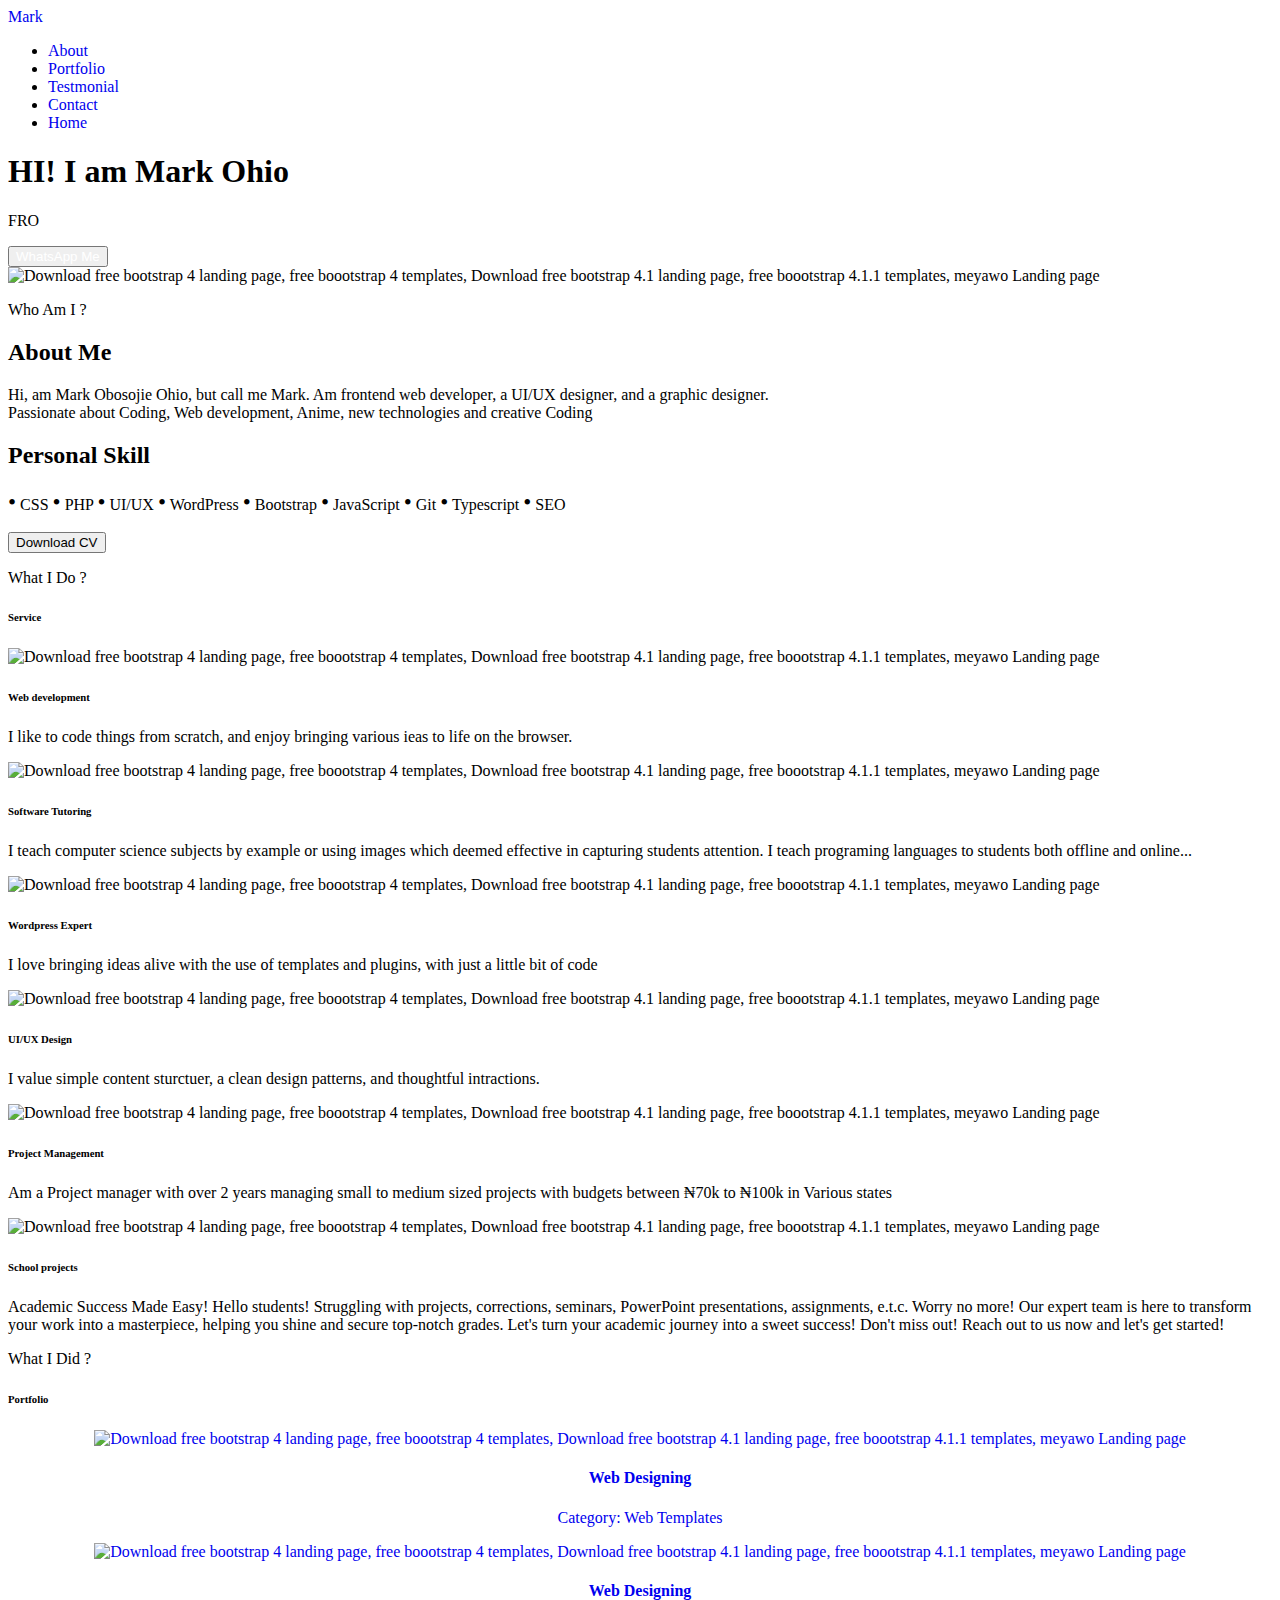
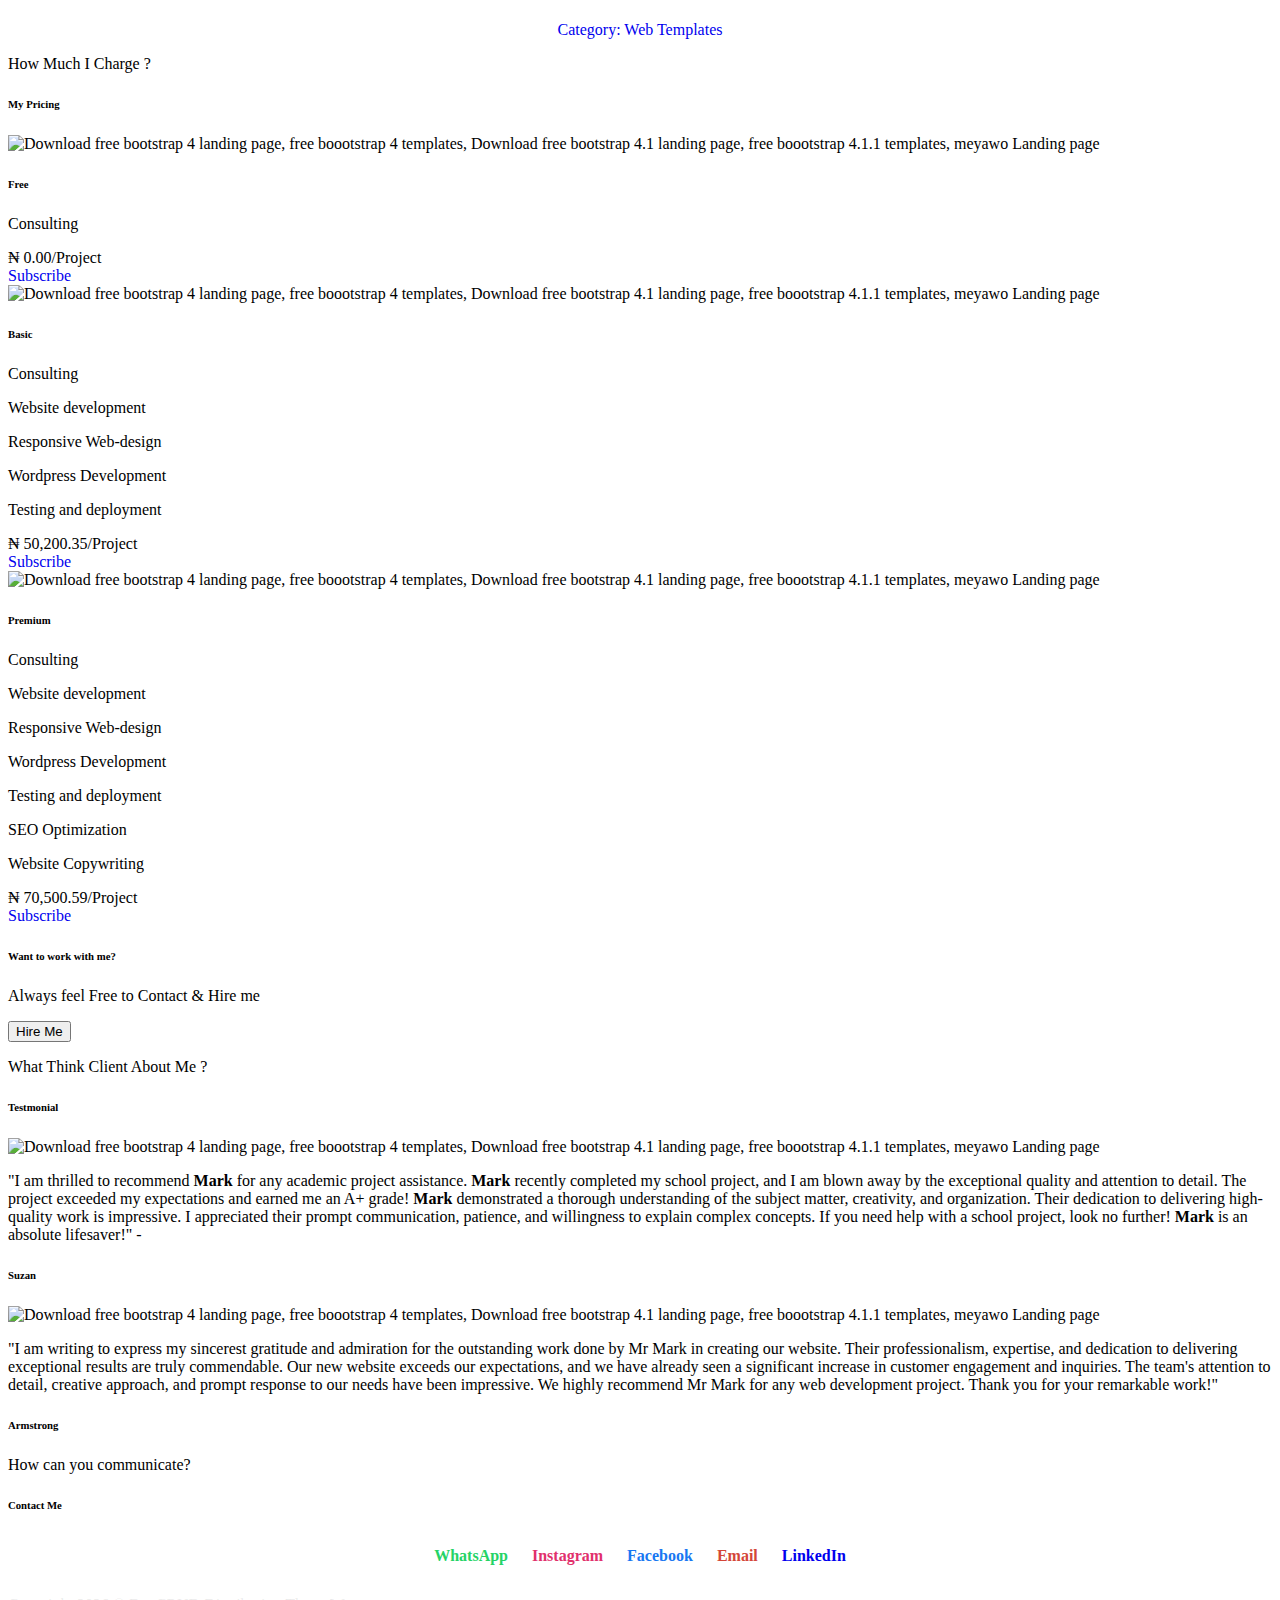
==== index.html @ ea7756fe "Add files via upload" ====
<!DOCTYPE html>
<html lang="en">

<head>
    <meta charset="utf-8">
    <meta name="viewport" content="width=device-width, initial-scale=1, shrink-to-fit=no">
    <meta name="description" content="Start your development with Mark Ohio.">
    <meta name="author" content="Devcrud">
    <title>Meet Mark Ohio</title>
    <!-- font icons -->
    <link rel="stylesheet" href="assets/vendors/themify-icons/css/themify-icons.css">
    <!-- Bootstrap + Meyawo main styles -->
    <link rel="stylesheet" href="assets/css/meyawo.css">
</head>
<style>
    a{
    text-decoration: none;
}
 .buttons {
    display: flex;
    flex-wrap: wrap;
    justify-content: center;
    align-items: center;
    margin: 20px;
    
  }
  
  .button {
    display: inline-block;
    padding: 1px 2px;
    margin: 5px;

    border-radius: 5px;
     
    font-size: 16px;
    text-decoration: none;
  } 
  
 
  .whatsapp {
    color:  #25D366; 
 
  }
  

  .instagram {
   color: #E1306C;
  }
  
  .facebook {
   color: #1877F2;
  }
  
  .email {
    color: #D44638;

  }


  .buttons {
    display: flex;
    flex-wrap: wrap;
    justify-content: center;
    align-items: center;
    margin: 20px;
    text-align: Center ;
  }
  
  .button {
      font-weight: 700;
    display: inline-block;
    padding: 1px 2px;
    margin: 10px;
    font-size: 30px;
  
    font-size: 16px;
    text-decoration: none;
 
  }
 
   
</style>

<body data-spy="scroll" data-target=".navbar" data-offset="40" id="home">

    <!-- Page Navbar -->
    <nav class="custom-navbar" data-spy="affix" data-offset-top="20">
        <div class="container">
            <a class="logo" href="#">Mark</a>
            <ul class="nav">
                
                <li class="item">
                    <a class="link" href="#about">About</a>
                </li>
                <li class="item">
                    <a class="link" href="#portfolio">Portfolio</a>
                </li>
                <li class="item">
                    <a class="link" href="#testmonial">Testmonial</a>
                </li>
                
                <li class="item">
                    <a class="link" href="#contact">Contact</a>
                </li>
                <li class="item ml-md-3">
                    <a href="#home" class="btn btn-primary">Home</a>
                </li>
            </ul>
            <a href="javascript:void(0)" id="nav-toggle" class="hamburger hamburger--elastic">
                <div class="hamburger-box">
                    <div class="hamburger-inner"></div>
                </div>
            </a>
        </div>
    </nav><!-- End of Page Navbar -->

    <!-- page header -->
    <header id="home" class="header">
        <div class="overlay"></div>
        <div class="header-content container">
            <h1 class="header-title">
                <span class="up">HI!</span>
                <span class="down">I am Mark Ohio</span>
            </h1>
            <p class="header-subtitle" id="typewriter" ></p>

            <button class="btn btn-primary"><a style="color: white;" href="https://wa.me/+2348087517272?text=Hi%20Mark"> WhatsApp Me</a></button>
        </div>
    </header><!-- end of page header -->

    <!-- about section -->
    <section class="section pt-0" id="about">
        <!-- container -->
        <div class="container text-center">
            <!-- about wrapper -->
            <div class="about">
                <div class="about-img-holder">
                    <img src="assets/imgs/man.png" class="about-img"
                        alt="Download free bootstrap 4 landing page, free boootstrap 4 templates, Download free bootstrap 4.1 landing page, free boootstrap 4.1.1 templates, meyawo Landing page">
                </div>
                <div class="about-caption">
                    <p class="section-subtitle">Who Am I ?</p>
                    <h2 class="section-title mb-3">About Me</h2>
                    <p>
                        Hi, am Mark Obosojie Ohio, but call me Mark. Am frontend web developer, a UI/UX designer, and a graphic designer. 
                        <br>Passionate about Coding, Web development, Anime, new technologies and creative Coding
                    </p>
                    <h2 class="section-title mb-3">Personal Skill</h2>
                    <p class="skill123">
                        
                        <big><big>•</big></big> CSS
                        <big><big>•</big></big> PHP
                        <big><big>•</big></big> UI/UX
                        <big><big>•</big></big> WordPress
                        <big><big>•</big></big> Bootstrap
                        <big><big>•</big></big> JavaScript
                        <big><big>•</big></big> Git
                        <big><big>•</big></big> Typescript
                        <big><big>•</big></big> SEO
                    </p>
                    <a href="cv.pdf" download><button class="btn-rounded btn btn-outline-primary mt-4" >Download CV </button></a> 
                </div>
            </div><!-- end of about wrapper -->
        </div><!-- end of container -->
    </section> <!-- end of about section -->

    <!-- service section -->
    <section class="section" id="service">
        <div class="container text-center">
            <p class="section-subtitle">What I Do ?</p>
            <h6 class="section-title mb-6">Service</h6>
            <!-- row -->
            <div class="row">
                <div class="col-md-6 col-lg-3">
                    <div class="service-card">
                        <div class="body">
                            <img src="assets/imgs/responsive.svg"
                                alt="Download free bootstrap 4 landing page, free boootstrap 4 templates, Download free bootstrap 4.1 landing page, free boootstrap 4.1.1 templates, meyawo Landing page"
                                class="icon">
                            <h6 class="title">Web development</h6>
                            <p class="subtitle">I like to code things from scratch, and enjoy bringing various ieas to life on the browser.</p>
                        </div>
                    </div>
                </div>
                <div class="col-md-6 col-lg-3">
                    <div class="service-card">
                        <div class="body">
                            <img src="assets/imgs/analytics.svg"
                                alt="Download free bootstrap 4 landing page, free boootstrap 4 templates, Download free bootstrap 4.1 landing page, free boootstrap 4.1.1 templates, meyawo Landing page"
                                class="icon">
                            <h6 class="title">Software Tutoring</h6>
                            <p class="subtitle">I teach computer science subjects by example or using images which deemed effective in capturing students attention. I teach programing languages to students both offline and online...</p>
                        </div>
                    </div>
                </div>
                <div class="col-md-6 col-lg-3">
                    <div class="service-card">
                        <div class="body">
                            <img src="assets/imgs/responsive.svg"
                                alt="Download free bootstrap 4 landing page, free boootstrap 4 templates, Download free bootstrap 4.1 landing page, free boootstrap 4.1.1 templates, meyawo Landing page"
                                class="icon">
                            <h6 class="title">Wordpress Expert</h6>
                            <p class="subtitle">I love bringing ideas alive with the use of templates and plugins, with just a little bit of code</p>
                        </div>
                    </div>
                </div>
                <div class="col-md-6 col-lg-3">
                    <div class="service-card">
                        <div class="body">
                            <img src="assets/imgs/pencil-case.svg"
                                alt="Download free bootstrap 4 landing page, free boootstrap 4 templates, Download free bootstrap 4.1 landing page, free boootstrap 4.1.1 templates, meyawo Landing page"
                                class="icon">
                            <h6 class="title">UI/UX Design</h6>
                            <p class="subtitle">I value simple content sturctuer, a clean design patterns, and thoughtful intractions. </p>
                        </div>
                    </div>
                </div>
                <div class="col-md-6 col-lg-3">
                    <div class="service-card">
                        <div class="body">
                            <img src="assets/imgs/toolbox.svg"
                                alt="Download free bootstrap 4 landing page, free boootstrap 4 templates, Download free bootstrap 4.1 landing page, free boootstrap 4.1.1 templates, meyawo Landing page"
                                class="icon">
                            <h6 class="title">Project Management</h6>
                            <p class="subtitle">Am a Project manager with over 2 years managing small to medium sized projects with budgets between ₦70k to ₦100k in Various states</p>
                        </div>
                    </div>
                </div>
                <div class="col-md-6 col-lg-3">
                    <div class="service-card">
                        <div class="body">
                            <img src="assets/imgs/analytics.svg"
                                alt="Download free bootstrap 4 landing page, free boootstrap 4 templates, Download free bootstrap 4.1 landing page, free boootstrap 4.1.1 templates, meyawo Landing page"
                                class="icon">
                            <h6 class="title">School projects</h6>
                            <p class="subtitle">Academic Success Made Easy!

                                Hello students! Struggling with projects, corrections, seminars, PowerPoint presentations, assignments, e.t.c. Worry no more! Our expert team is here to transform your work into a masterpiece, helping you shine and secure top-notch grades. Let's turn your academic journey into a sweet success!
                                
                                Don't miss out! Reach out to us now and let's get started! </p>
                        </div>
                    </div>
                </div>
                
            </div><!-- end of row -->
        </div>
    </section><!-- end of service section -->

    <!-- portfolio section -->
    <section class="section" id="portfolio">
        <div class="container text-center">
            <p class="section-subtitle">What I Did ?</p>
            <h6 class="section-title mb-6">Portfolio</h6>
            <!-- row -->
            <center>
            <div class="row">
                <div class="col-md-4">
                    <a href="#" class="portfolio-card">
                        <img src="assets/imgs/SUMAK.png" class="portfolio-card-img"
                            alt="Download free bootstrap 4 landing page, free boootstrap 4 templates, Download free bootstrap 4.1 landing page, free boootstrap 4.1.1 templates, meyawo Landing page">
                        <span class="portfolio-card-overlay">
                            <a href="#"><span class="portfolio-card-caption">
                                <h4>Web Designing</h5>
                                    <p class="font-weight-normal">Category: Web Templates</p>
                            </span></a>
                        </span>
                    </a>
                </div>
                <div class="col-md-4">
                    <a href="#" class="portfolio-card">
                        <img class="portfolio-card-img" src="assets/imgs/DEMARK.png" class="img-responsive rounded"
                            alt="Download free bootstrap 4 landing page, free boootstrap 4 templates, Download free bootstrap 4.1 landing page, free boootstrap 4.1.1 templates, meyawo Landing page">
                        <span class="portfolio-card-overlay">
                            <a href="#"><span class="portfolio-card-caption">
                                <h4>Web Designing</h5>
                                    <p class="font-weight-normal">Category: Web Templates</p>
                            </span></a>
                        </span>
                    </a>
                </div>
                
            </div><!-- end of row -->
        </center>
        </div><!-- end of container -->
    </section> <!-- end of portfolio section -->

    <!-- pricing section -->
    <section class="section" id="pricing">
        <div class="container text-center">
            <p class="section-subtitle">How Much I Charge ?</p>
            <h6 class="section-title mb-6">My Pricing</h6>
            <!-- row -->
            <div class="pricing-wrapper">
                <div class="pricing-card">
                    <div class="pricing-card-header">
                        <img class="pricing-card-icon" src="assets/imgs/scooter.svg"
                            alt="Download free bootstrap 4 landing page, free boootstrap 4 templates, Download free bootstrap 4.1 landing page, free boootstrap 4.1.1 templates, meyawo Landing page">
                    </div>
                    <div class="pricing-card-body">
                        <h6 class="pricing-card-title">Free</h6>
                        <div class="pricing-card-list">
                            <p>Consulting</p>
                            <p><i class="ti-close"></i></p>
                            <p><i class="ti-close"></i></p>
                            <p><i class="ti-close"></i></p>
                            <p><i class="ti-close"></i></p>
                            <p><i class="ti-close"></i></p>
                            <p><i class="ti-close"></i></p>
                        </div>
                    </div>
                    <div class="pricing-card-footer">
                        <span>₦</span>
                        <span>0.00/Project</span>
                    </div>
                    <a href="#" class="btn btn-primary mt-3 pricing-card-btn">Subscribe</a>
                </div>
                <div class="pricing-card">
                    <div class="pricing-card-header">
                        <img class="pricing-card-icon" src="assets/imgs/shipped.svg"
                            alt="Download free bootstrap 4 landing page, free boootstrap 4 templates, Download free bootstrap 4.1 landing page, free boootstrap 4.1.1 templates, meyawo Landing page">
                    </div>
                    <div class="pricing-card-body">
                        <h6 class="pricing-card-title">Basic</h6>
                        <div class="pricing-card-list">
                            <p>Consulting</p>
                            <p>Website development</p>
                            <p>Responsive Web-design</p>
                            <p>Wordpress Development</p>
                            <p>Testing and deployment </p>
                            <p><i class="ti-close"></i></p>
                            <p><i class="ti-close"></i></p>
                        </div>
                    </div>
                    <div class="pricing-card-footer">
                        <span>₦</span>
                        <span>50,200.35/Project</span>
                    </div>
                    <a href="#" class="btn btn-primary mt-3 pricing-card-btn">Subscribe</a>
                </div>
                <div class="pricing-card">
                    <div class="pricing-card-header">
                        <img class="pricing-card-icon" src="assets/imgs/startup.svg"
                            alt="Download free bootstrap 4 landing page, free boootstrap 4 templates, Download free bootstrap 4.1 landing page, free boootstrap 4.1.1 templates, meyawo Landing page">
                    </div>
                    <div class="pricing-card-body">
                        <h6 class="pricing-card-title">Premium</h6>
                        <div class="pricing-card-list">
                            <p>Consulting</p>
                            <p>Website development</p>
                            <p>Responsive Web-design</p>
                            <p>Wordpress Development</p>
                            <p>Testing and deployment </p>
                            <p>SEO Optimization</p>
                            <p>Website Copywriting</p>
                        </div>
                    </div>
                    <div class="pricing-card-footer">
                        <span>₦</span>
                        <span>70,500.59/Project</span>
                    </div>
                    <a href="#" class="btn btn-primary mt-3 pricing-card-btn">Subscribe</a>
                </div>

            </div><!-- end of pricing wrapper -->
        </div> <!-- end of container -->
    </section><!-- end of pricing section -->

    <!-- section -->
    <section class="section-sm bg-primary">
        <!-- container -->
        <div class="container text-center text-sm-left">
            <!-- row -->
            <div class="row align-items-center">
                <div class="col-sm offset-md-1 mb-4 mb-md-0">
                    <h6 class="title text-light">Want to work with me?</h6>
                    <p class="m-0 text-light">Always feel Free to Contact & Hire me</p>
                </div>
                <div class="col-sm offset-sm-2 offset-md-3">
                    <button class="btn btn-lg my-font btn-light rounded">Hire Me</button>
                </div>
            </div> <!-- end of row -->
        </div> <!-- end of container -->
    </section> <!-- end of section -->

    <!-- testimonial section -->
    <section class="section" id="testmonial">
        <div class="container text-center">
            <p class="section-subtitle">What Think Client About Me ?</p>
            <h6 class="section-title mb-6">Testmonial</h6>

            <!-- row -->
            <div class="row">
                <div class="col-md-6">
                    <div class="testimonial-card">
                        <div class="testimonial-card-img-holder">
                            <img src="assets/imgs/avatar2.jpg" class="testimonial-card-img"
                                alt="Download free bootstrap 4 landing page, free boootstrap 4 templates, Download free bootstrap 4.1 landing page, free boootstrap 4.1.1 templates, meyawo Landing page">
                        </div>
                        <div class="testimonial-card-body">
                            <p class="testimonial-card-subtitle">"I am thrilled to recommend <b>Mark</b>  for any academic project assistance. <b>Mark</b> recently completed my school project, and I am blown away by the exceptional quality and attention to detail. The project exceeded my expectations and earned me an A+ grade! <b>Mark</b> demonstrated a thorough understanding of the subject matter, creativity, and organization. Their dedication to delivering high-quality work is impressive. I appreciated their prompt communication, patience, and willingness to explain complex concepts. If you need help with a school project, look no further! <b>Mark</b> is an absolute lifesaver!" -</p>
                            <h6 class="testimonial-card-title">Suzan</h6>
                        </div>
                    </div>
                </div>
                <div class="col-md-6">
                    <div class="testimonial-card">
                        <div class="testimonial-card-img-holder">
                            <img src="assets/imgs/avatar3.jpg" class="testimonial-card-img"
                                alt="Download free bootstrap 4 landing page, free boootstrap 4 templates, Download free bootstrap 4.1 landing page, free boootstrap 4.1.1 templates, meyawo Landing page">
                        </div>
                        <div class="testimonial-card-body">
                            <p class="testimonial-card-subtitle">
                                "I am writing to express my sincerest gratitude and admiration for the outstanding work done by Mr Mark in creating our website. Their professionalism, expertise, and dedication to delivering exceptional results are truly commendable. Our new website exceeds our expectations, and we have already seen a significant increase in customer engagement and inquiries. The team's attention to detail, creative approach, and prompt response to our needs have been impressive. We highly recommend Mr Mark for any web development project. Thank you for your remarkable work!"</p>
                            <h6 class="testimonial-card-title">Armstrong</h6>
                        </div>
                    </div>
                </div>
            </div>
        </div> <!-- end of container -->
    </section> <!-- end of testimonial section -->





   <!-- blog section -->




    <!-- contact section -->
    <section class="section" id="contact">
        <div class="container text-center">
            <p class="section-subtitle">How can you communicate?</p>
            <h6 class="section-title mb-5">Contact Me</h6>
            <!-- contact form -->
            <form action="" class="contact-form col-md-10 col-lg-8 m-auto">
              
                <div class="contact">
                  <div class="buttons">
                    <a href="https://wa.me/+2348087517272?text=Hi+Mark,+am+intrested+in+your+services" class="button whatsapp">WhatsApp</a>
                  
                    <a href="https://www.instagram.com/invites/contact/?i=o8w59pgo2620&utm_content=u0dxshs
                    " class="button instagram">Instagram</a>
                  
                    <a href="https://www.facebook.com/profile.php?id=100094698744894" class="button facebook">Facebook</a>
            
                    <a href="mailto:obosohio@gmail.com" class="button email">Email</a>

                    <a href="#" class="button LinkedIn">LinkedIn</a>
                  </div>
                </div>
        
            </form><!-- end of contact form -->
        </div><!-- end of container -->
    </section><!-- end of contact section -->

    <!-- footer -->
    <div class="container">
        <footer class="footer">
            <p class="mb-0" style="color: #7e7b7c27;">Copyright
                <script>document.write(new Date().getFullYear())</script> &copy; 
                <a  style="color: #7e7b7c27;" href="http://www.devcrud.com">DevCRUD</a> Distribution 
                <a style="color: #7e7b7c27;" href="https://themewagon.com">ThemeWagon</a>
            </p>
            <div class="social-links text-right m-auto ml-sm-auto">
                <a href="javascript:void(0)" class="link"><i class="ti-facebook"></i></a>
                <a href="javascript:void(0)" class="link"><i class="ti-google"></i></a>
                <a href="javascript:void(0)" class="link"><i class="ti-instagram"></i></a>
                
            </div>
        </footer>
    </div> <!-- end of page footer -->

    <!-- core  -->
    <script src="assets/vendors/jquery/jquery-3.4.1.js"></script>
    <script src="assets/vendors/bootstrap/bootstrap.bundle.js"></script>

    <!-- bootstrap 3 affix -->
    <script src="assets/vendors/bootstrap/bootstrap.affix.js"></script>

    <!-- Meyawo js -->
    <script src="assets/js/meyawo.js"></script>

</body>
<script>
    // Array of texts to type
const texts = ["FRONTEND WEB DESIGNER", "JAVASCRIPT MASTER", "WORDPRESS EXPERT","SOFTWARE TUTOR", "UI/UX DESIGNER" , "Nice To Meet You"];
let currentText = 0;
let index = 0;
let currentChar = '';
let isDeleting = false;

// Target the element where the text will be typed
const element = document.querySelector("#typewriter");

// Typing effect function
function type() {
  // Get the current text to type
  currentChar = texts[currentText].substring(0, index);

  // Update the content of the element
  element.textContent = currentChar;

  // Check if we're deleting or typing
  if (isDeleting) {
    // Reduce the index if deleting
    index--;
  } else {
    // Increase the index if typing
    index++;
  }

  // Check if the word is complete
  if (!isDeleting && currentChar === texts[currentText]) {
    // Start deleting after a pause
    setTimeout(() => isDeleting = true, 2000);
  } else if (isDeleting && currentChar === '') {
    // Move to the next word and start typing
    isDeleting = false;
    currentText++;
    // Loop to the start if we've reached the end of the texts array
    if (currentText === texts.length) currentText = 0;
  }

  // Set the typing speed
  const typingSpeed = isDeleting ? 100 : 200;

  // Call the type function every few milliseconds
  setTimeout(type, typingSpeed);
}

// Start the typing effect
type();
</script>

</html>
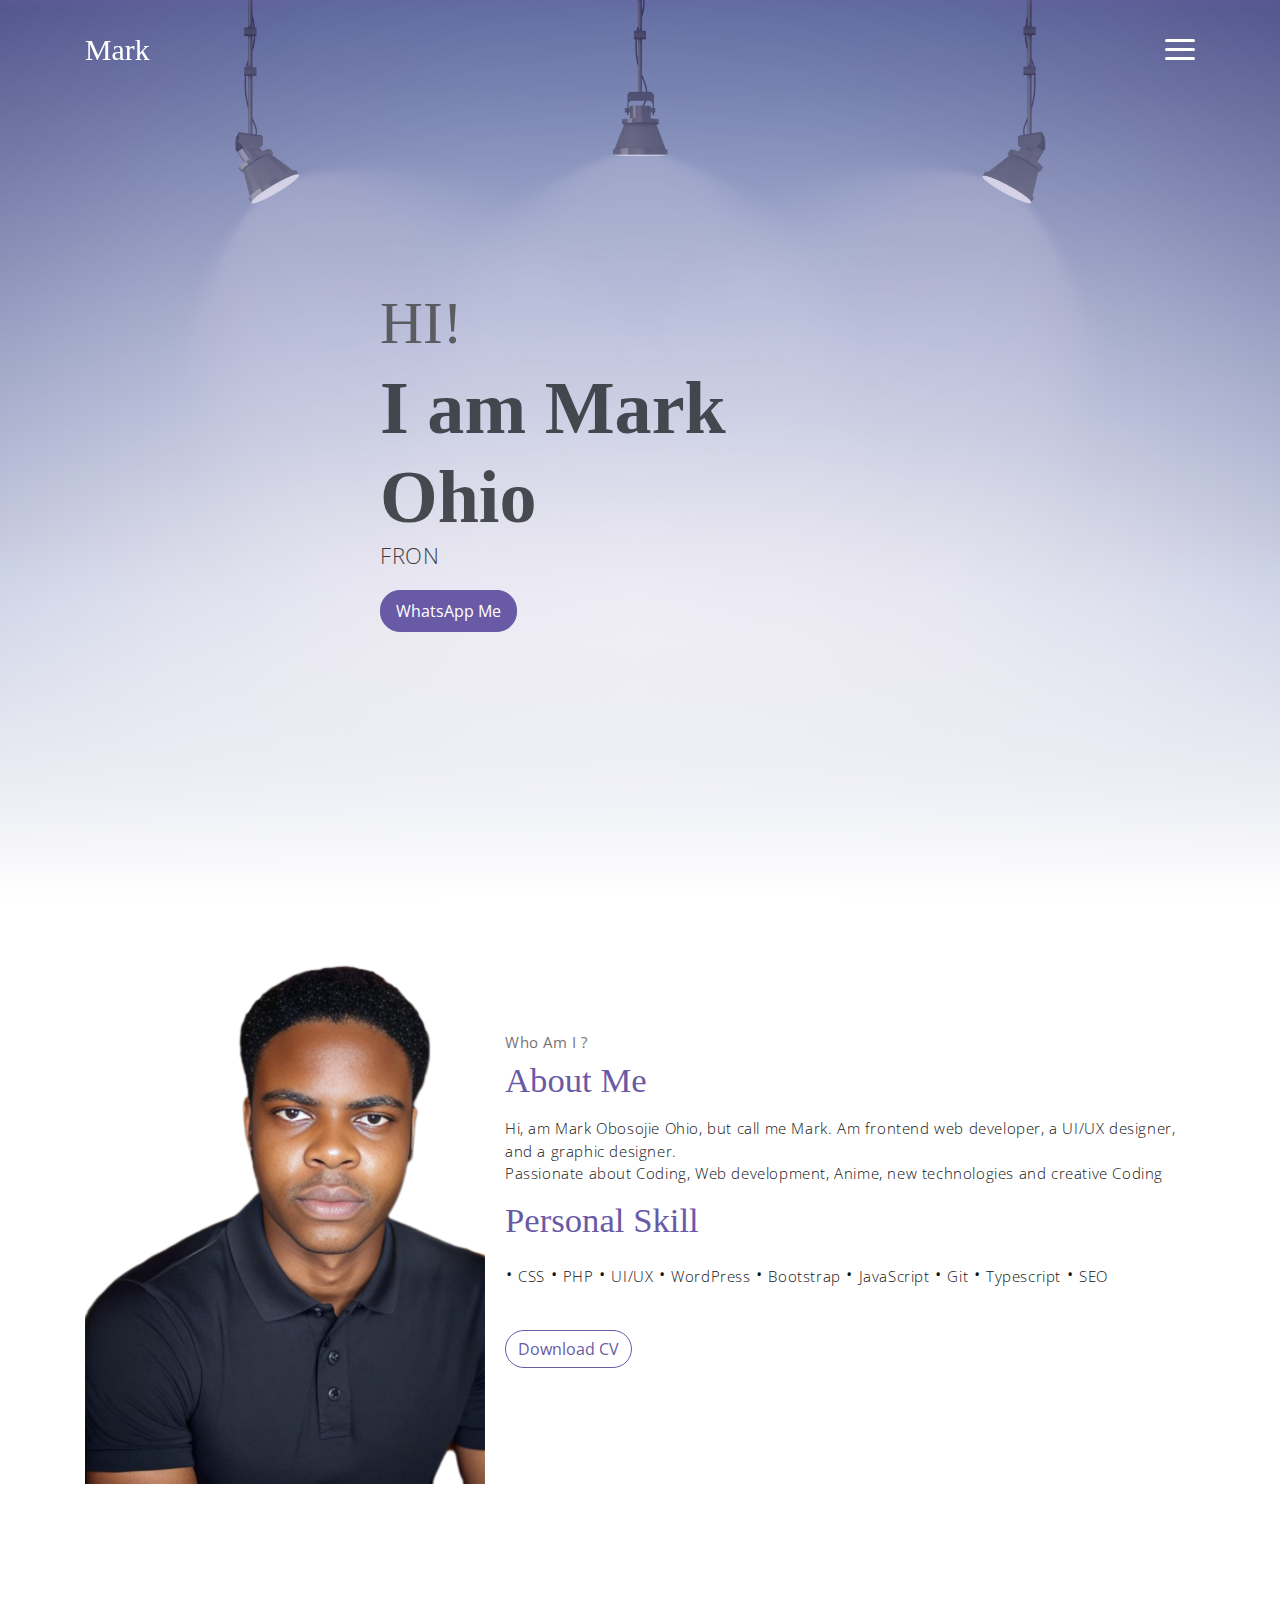
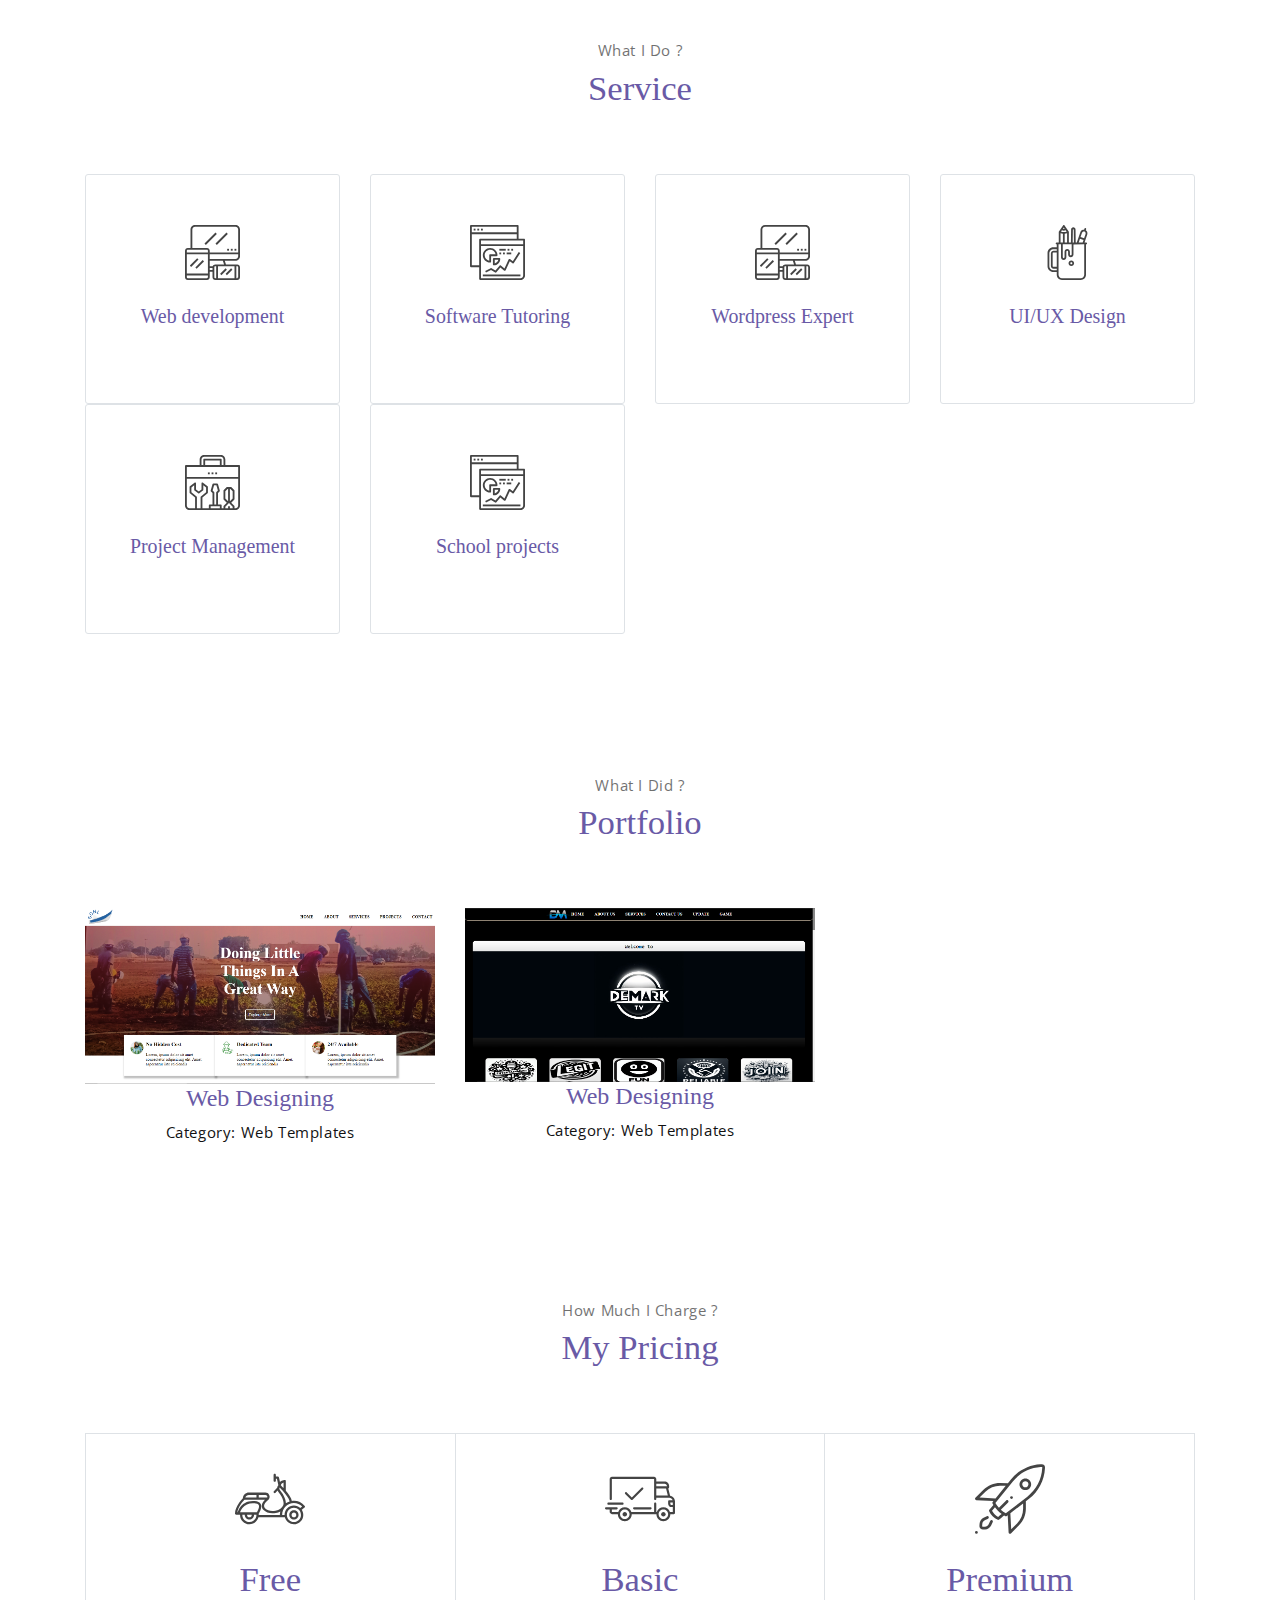
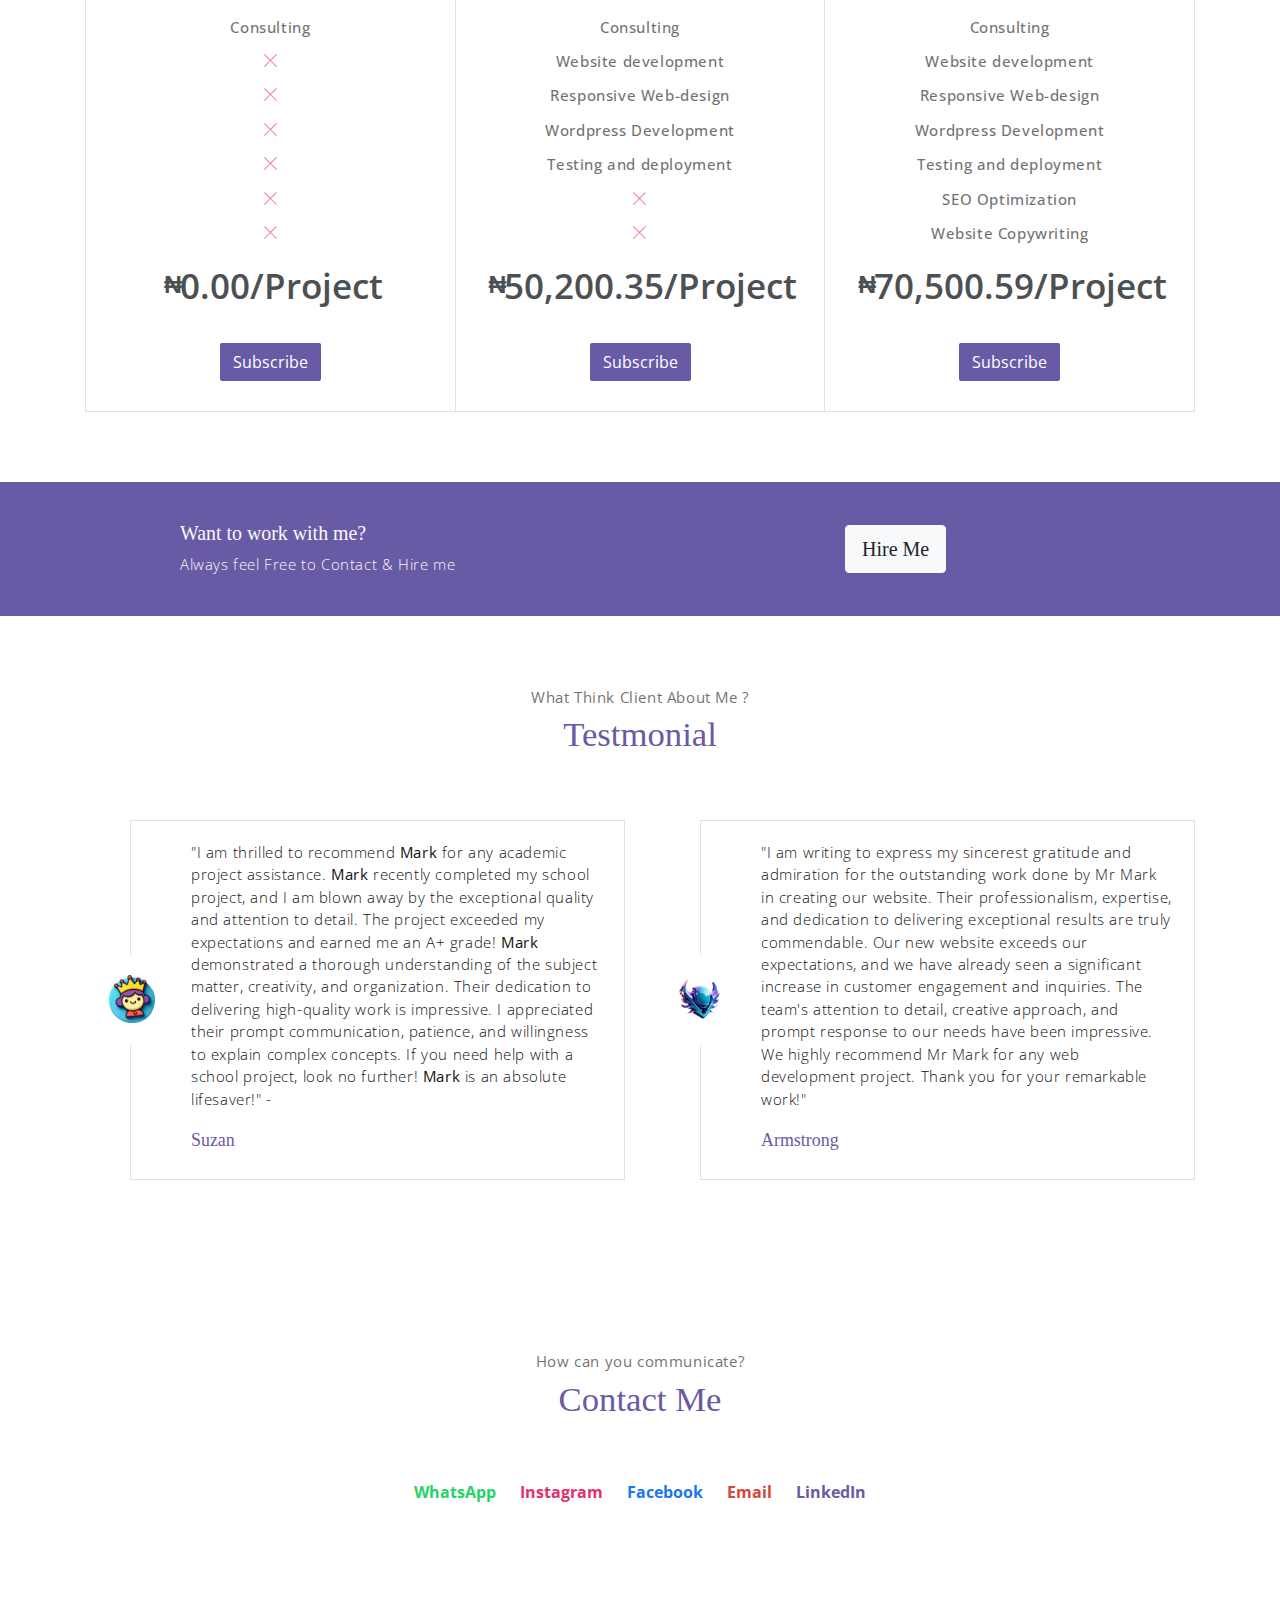
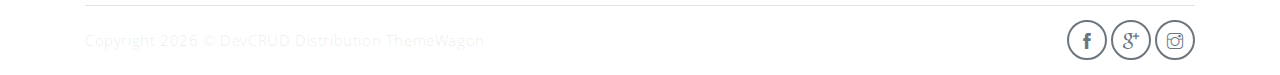
==== commit 7d645606: "Add files via upload" ====
--- a/index.html
+++ b/index.html
@@ -393,8 +393,8 @@
                 <div class="col-md-6">
                     <div class="testimonial-card">
                         <div class="testimonial-card-img-holder">
-                            <img src="assets/imgs/avatar2.jpg" class="testimonial-card-img"
-                                alt="Download free bootstrap 4 landing page, free boootstrap 4 templates, Download free bootstrap 4.1 landing page, free boootstrap 4.1.1 templates, meyawo Landing page">
+                            <img src="assets/imgs/avatar2.png" class="testimonial-card-img"
+                                alt="">
                         </div>
                         <div class="testimonial-card-body">
                             <p class="testimonial-card-subtitle">"I am thrilled to recommend <b>Mark</b>  for any academic project assistance. <b>Mark</b> recently completed my school project, and I am blown away by the exceptional quality and attention to detail. The project exceeded my expectations and earned me an A+ grade! <b>Mark</b> demonstrated a thorough understanding of the subject matter, creativity, and organization. Their dedication to delivering high-quality work is impressive. I appreciated their prompt communication, patience, and willingness to explain complex concepts. If you need help with a school project, look no further! <b>Mark</b> is an absolute lifesaver!" -</p>
@@ -405,7 +405,7 @@
                 <div class="col-md-6">
                     <div class="testimonial-card">
                         <div class="testimonial-card-img-holder">
-                            <img src="assets/imgs/avatar3.jpg" class="testimonial-card-img"
+                            <img src="assets/imgs/avatar3.png" class="testimonial-card-img"
                                 alt="Download free bootstrap 4 landing page, free boootstrap 4 templates, Download free bootstrap 4.1 landing page, free boootstrap 4.1.1 templates, meyawo Landing page">
                         </div>
                         <div class="testimonial-card-body">
--- a/assets/vendors/themify-icons/css/themify-icons.css
+++ b/assets/vendors/themify-icons/css/themify-icons.css
@@ -0,0 +1,1081 @@
+@font-face {
+	font-family: 'themify';
+	src:url("../fonts/themify.eot?-fvbane");
+	src:url("../fonts/themify.eot?#iefix-fvbane") format("embedded-opentype"),
+		url("../fonts/themify.woff?-fvbane") format("woff"),
+		url("../fonts/themify.ttf?-fvbane") format("truetype"),
+		url("../fonts/themify.svg?-fvbane#themify") format("svg");
+	font-weight: normal;
+	font-style: normal;
+}
+
+[class^="ti-"], [class*=" ti-"] {
+	font-family: 'themify';
+	speak: none;
+	font-style: normal;
+	font-weight: normal;
+	font-variant: normal;
+	text-transform: none;
+	line-height: 1;
+
+	/* Better Font Rendering =========== */
+	-webkit-font-smoothing: antialiased;
+	-moz-osx-font-smoothing: grayscale;
+}
+
+.ti-wand:before {
+	content: "\e600";
+}
+.ti-volume:before {
+	content: "\e601";
+}
+.ti-user:before {
+	content: "\e602";
+}
+.ti-unlock:before {
+	content: "\e603";
+}
+.ti-unlink:before {
+	content: "\e604";
+}
+.ti-trash:before {
+	content: "\e605";
+}
+.ti-thought:before {
+	content: "\e606";
+}
+.ti-target:before {
+	content: "\e607";
+}
+.ti-tag:before {
+	content: "\e608";
+}
+.ti-tablet:before {
+	content: "\e609";
+}
+.ti-star:before {
+	content: "\e60a";
+}
+.ti-spray:before {
+	content: "\e60b";
+}
+.ti-signal:before {
+	content: "\e60c";
+}
+.ti-shopping-cart:before {
+	content: "\e60d";
+}
+.ti-shopping-cart-full:before {
+	content: "\e60e";
+}
+.ti-settings:before {
+	content: "\e60f";
+}
+.ti-search:before {
+	content: "\e610";
+}
+.ti-zoom-in:before {
+	content: "\e611";
+}
+.ti-zoom-out:before {
+	content: "\e612";
+}
+.ti-cut:before {
+	content: "\e613";
+}
+.ti-ruler:before {
+	content: "\e614";
+}
+.ti-ruler-pencil:before {
+	content: "\e615";
+}
+.ti-ruler-alt:before {
+	content: "\e616";
+}
+.ti-bookmark:before {
+	content: "\e617";
+}
+.ti-bookmark-alt:before {
+	content: "\e618";
+}
+.ti-reload:before {
+	content: "\e619";
+}
+.ti-plus:before {
+	content: "\e61a";
+}
+.ti-pin:before {
+	content: "\e61b";
+}
+.ti-pencil:before {
+	content: "\e61c";
+}
+.ti-pencil-alt:before {
+	content: "\e61d";
+}
+.ti-paint-roller:before {
+	content: "\e61e";
+}
+.ti-paint-bucket:before {
+	content: "\e61f";
+}
+.ti-na:before {
+	content: "\e620";
+}
+.ti-mobile:before {
+	content: "\e621";
+}
+.ti-minus:before {
+	content: "\e622";
+}
+.ti-medall:before {
+	content: "\e623";
+}
+.ti-medall-alt:before {
+	content: "\e624";
+}
+.ti-marker:before {
+	content: "\e625";
+}
+.ti-marker-alt:before {
+	content: "\e626";
+}
+.ti-arrow-up:before {
+	content: "\e627";
+}
+.ti-arrow-right:before {
+	content: "\e628";
+}
+.ti-arrow-left:before {
+	content: "\e629";
+}
+.ti-arrow-down:before {
+	content: "\e62a";
+}
+.ti-lock:before {
+	content: "\e62b";
+}
+.ti-location-arrow:before {
+	content: "\e62c";
+}
+.ti-link:before {
+	content: "\e62d";
+}
+.ti-layout:before {
+	content: "\e62e";
+}
+.ti-layers:before {
+	content: "\e62f";
+}
+.ti-layers-alt:before {
+	content: "\e630";
+}
+.ti-key:before {
+	content: "\e631";
+}
+.ti-import:before {
+	content: "\e632";
+}
+.ti-image:before {
+	content: "\e633";
+}
+.ti-heart:before {
+	content: "\e634";
+}
+.ti-heart-broken:before {
+	content: "\e635";
+}
+.ti-hand-stop:before {
+	content: "\e636";
+}
+.ti-hand-open:before {
+	content: "\e637";
+}
+.ti-hand-drag:before {
+	content: "\e638";
+}
+.ti-folder:before {
+	content: "\e639";
+}
+.ti-flag:before {
+	content: "\e63a";
+}
+.ti-flag-alt:before {
+	content: "\e63b";
+}
+.ti-flag-alt-2:before {
+	content: "\e63c";
+}
+.ti-eye:before {
+	content: "\e63d";
+}
+.ti-export:before {
+	content: "\e63e";
+}
+.ti-exchange-vertical:before {
+	content: "\e63f";
+}
+.ti-desktop:before {
+	content: "\e640";
+}
+.ti-cup:before {
+	content: "\e641";
+}
+.ti-crown:before {
+	content: "\e642";
+}
+.ti-comments:before {
+	content: "\e643";
+}
+.ti-comment:before {
+	content: "\e644";
+}
+.ti-comment-alt:before {
+	content: "\e645";
+}
+.ti-close:before {
+	content: "\e646";
+}
+.ti-clip:before {
+	content: "\e647";
+}
+.ti-angle-up:before {
+	content: "\e648";
+}
+.ti-angle-right:before {
+	content: "\e649";
+}
+.ti-angle-left:before {
+	content: "\e64a";
+}
+.ti-angle-down:before {
+	content: "\e64b";
+}
+.ti-check:before {
+	content: "\e64c";
+}
+.ti-check-box:before {
+	content: "\e64d";
+}
+.ti-camera:before {
+	content: "\e64e";
+}
+.ti-announcement:before {
+	content: "\e64f";
+}
+.ti-brush:before {
+	content: "\e650";
+}
+.ti-briefcase:before {
+	content: "\e651";
+}
+.ti-bolt:before {
+	content: "\e652";
+}
+.ti-bolt-alt:before {
+	content: "\e653";
+}
+.ti-blackboard:before {
+	content: "\e654";
+}
+.ti-bag:before {
+	content: "\e655";
+}
+.ti-move:before {
+	content: "\e656";
+}
+.ti-arrows-vertical:before {
+	content: "\e657";
+}
+.ti-arrows-horizontal:before {
+	content: "\e658";
+}
+.ti-fullscreen:before {
+	content: "\e659";
+}
+.ti-arrow-top-right:before {
+	content: "\e65a";
+}
+.ti-arrow-top-left:before {
+	content: "\e65b";
+}
+.ti-arrow-circle-up:before {
+	content: "\e65c";
+}
+.ti-arrow-circle-right:before {
+	content: "\e65d";
+}
+.ti-arrow-circle-left:before {
+	content: "\e65e";
+}
+.ti-arrow-circle-down:before {
+	content: "\e65f";
+}
+.ti-angle-double-up:before {
+	content: "\e660";
+}
+.ti-angle-double-right:before {
+	content: "\e661";
+}
+.ti-angle-double-left:before {
+	content: "\e662";
+}
+.ti-angle-double-down:before {
+	content: "\e663";
+}
+.ti-zip:before {
+	content: "\e664";
+}
+.ti-world:before {
+	content: "\e665";
+}
+.ti-wheelchair:before {
+	content: "\e666";
+}
+.ti-view-list:before {
+	content: "\e667";
+}
+.ti-view-list-alt:before {
+	content: "\e668";
+}
+.ti-view-grid:before {
+	content: "\e669";
+}
+.ti-uppercase:before {
+	content: "\e66a";
+}
+.ti-upload:before {
+	content: "\e66b";
+}
+.ti-underline:before {
+	content: "\e66c";
+}
+.ti-truck:before {
+	content: "\e66d";
+}
+.ti-timer:before {
+	content: "\e66e";
+}
+.ti-ticket:before {
+	content: "\e66f";
+}
+.ti-thumb-up:before {
+	content: "\e670";
+}
+.ti-thumb-down:before {
+	content: "\e671";
+}
+.ti-text:before {
+	content: "\e672";
+}
+.ti-stats-up:before {
+	content: "\e673";
+}
+.ti-stats-down:before {
+	content: "\e674";
+}
+.ti-split-v:before {
+	content: "\e675";
+}
+.ti-split-h:before {
+	content: "\e676";
+}
+.ti-smallcap:before {
+	content: "\e677";
+}
+.ti-shine:before {
+	content: "\e678";
+}
+.ti-shift-right:before {
+	content: "\e679";
+}
+.ti-shift-left:before {
+	content: "\e67a";
+}
+.ti-shield:before {
+	content: "\e67b";
+}
+.ti-notepad:before {
+	content: "\e67c";
+}
+.ti-server:before {
+	content: "\e67d";
+}
+.ti-quote-right:before {
+	content: "\e67e";
+}
+.ti-quote-left:before {
+	content: "\e67f";
+}
+.ti-pulse:before {
+	content: "\e680";
+}
+.ti-printer:before {
+	content: "\e681";
+}
+.ti-power-off:before {
+	content: "\e682";
+}
+.ti-plug:before {
+	content: "\e683";
+}
+.ti-pie-chart:before {
+	content: "\e684";
+}
+.ti-paragraph:before {
+	content: "\e685";
+}
+.ti-panel:before {
+	content: "\e686";
+}
+.ti-package:before {
+	content: "\e687";
+}
+.ti-music:before {
+	content: "\e688";
+}
+.ti-music-alt:before {
+	content: "\e689";
+}
+.ti-mouse:before {
+	content: "\e68a";
+}
+.ti-mouse-alt:before {
+	content: "\e68b";
+}
+.ti-money:before {
+	content: "\e68c";
+}
+.ti-microphone:before {
+	content: "\e68d";
+}
+.ti-menu:before {
+	content: "\e68e";
+}
+.ti-menu-alt:before {
+	content: "\e68f";
+}
+.ti-map:before {
+	content: "\e690";
+}
+.ti-map-alt:before {
+	content: "\e691";
+}
+.ti-loop:before {
+	content: "\e692";
+}
+.ti-location-pin:before {
+	content: "\e693";
+}
+.ti-list:before {
+	content: "\e694";
+}
+.ti-light-bulb:before {
+	content: "\e695";
+}
+.ti-Italic:before {
+	content: "\e696";
+}
+.ti-info:before {
+	content: "\e697";
+}
+.ti-infinite:before {
+	content: "\e698";
+}
+.ti-id-badge:before {
+	content: "\e699";
+}
+.ti-hummer:before {
+	content: "\e69a";
+}
+.ti-home:before {
+	content: "\e69b";
+}
+.ti-help:before {
+	content: "\e69c";
+}
+.ti-headphone:before {
+	content: "\e69d";
+}
+.ti-harddrives:before {
+	content: "\e69e";
+}
+.ti-harddrive:before {
+	content: "\e69f";
+}
+.ti-gift:before {
+	content: "\e6a0";
+}
+.ti-game:before {
+	content: "\e6a1";
+}
+.ti-filter:before {
+	content: "\e6a2";
+}
+.ti-files:before {
+	content: "\e6a3";
+}
+.ti-file:before {
+	content: "\e6a4";
+}
+.ti-eraser:before {
+	content: "\e6a5";
+}
+.ti-envelope:before {
+	content: "\e6a6";
+}
+.ti-download:before {
+	content: "\e6a7";
+}
+.ti-direction:before {
+	content: "\e6a8";
+}
+.ti-direction-alt:before {
+	content: "\e6a9";
+}
+.ti-dashboard:before {
+	content: "\e6aa";
+}
+.ti-control-stop:before {
+	content: "\e6ab";
+}
+.ti-control-shuffle:before {
+	content: "\e6ac";
+}
+.ti-control-play:before {
+	content: "\e6ad";
+}
+.ti-control-pause:before {
+	content: "\e6ae";
+}
+.ti-control-forward:before {
+	content: "\e6af";
+}
+.ti-control-backward:before {
+	content: "\e6b0";
+}
+.ti-cloud:before {
+	content: "\e6b1";
+}
+.ti-cloud-up:before {
+	content: "\e6b2";
+}
+.ti-cloud-down:before {
+	content: "\e6b3";
+}
+.ti-clipboard:before {
+	content: "\e6b4";
+}
+.ti-car:before {
+	content: "\e6b5";
+}
+.ti-calendar:before {
+	content: "\e6b6";
+}
+.ti-book:before {
+	content: "\e6b7";
+}
+.ti-bell:before {
+	content: "\e6b8";
+}
+.ti-basketball:before {
+	content: "\e6b9";
+}
+.ti-bar-chart:before {
+	content: "\e6ba";
+}
+.ti-bar-chart-alt:before {
+	content: "\e6bb";
+}
+.ti-back-right:before {
+	content: "\e6bc";
+}
+.ti-back-left:before {
+	content: "\e6bd";
+}
+.ti-arrows-corner:before {
+	content: "\e6be";
+}
+.ti-archive:before {
+	content: "\e6bf";
+}
+.ti-anchor:before {
+	content: "\e6c0";
+}
+.ti-align-right:before {
+	content: "\e6c1";
+}
+.ti-align-left:before {
+	content: "\e6c2";
+}
+.ti-align-justify:before {
+	content: "\e6c3";
+}
+.ti-align-center:before {
+	content: "\e6c4";
+}
+.ti-alert:before {
+	content: "\e6c5";
+}
+.ti-alarm-clock:before {
+	content: "\e6c6";
+}
+.ti-agenda:before {
+	content: "\e6c7";
+}
+.ti-write:before {
+	content: "\e6c8";
+}
+.ti-window:before {
+	content: "\e6c9";
+}
+.ti-widgetized:before {
+	content: "\e6ca";
+}
+.ti-widget:before {
+	content: "\e6cb";
+}
+.ti-widget-alt:before {
+	content: "\e6cc";
+}
+.ti-wallet:before {
+	content: "\e6cd";
+}
+.ti-video-clapper:before {
+	content: "\e6ce";
+}
+.ti-video-camera:before {
+	content: "\e6cf";
+}
+.ti-vector:before {
+	content: "\e6d0";
+}
+.ti-themify-logo:before {
+	content: "\e6d1";
+}
+.ti-themify-favicon:before {
+	content: "\e6d2";
+}
+.ti-themify-favicon-alt:before {
+	content: "\e6d3";
+}
+.ti-support:before {
+	content: "\e6d4";
+}
+.ti-stamp:before {
+	content: "\e6d5";
+}
+.ti-split-v-alt:before {
+	content: "\e6d6";
+}
+.ti-slice:before {
+	content: "\e6d7";
+}
+.ti-shortcode:before {
+	content: "\e6d8";
+}
+.ti-shift-right-alt:before {
+	content: "\e6d9";
+}
+.ti-shift-left-alt:before {
+	content: "\e6da";
+}
+.ti-ruler-alt-2:before {
+	content: "\e6db";
+}
+.ti-receipt:before {
+	content: "\e6dc";
+}
+.ti-pin2:before {
+	content: "\e6dd";
+}
+.ti-pin-alt:before {
+	content: "\e6de";
+}
+.ti-pencil-alt2:before {
+	content: "\e6df";
+}
+.ti-palette:before {
+	content: "\e6e0";
+}
+.ti-more:before {
+	content: "\e6e1";
+}
+.ti-more-alt:before {
+	content: "\e6e2";
+}
+.ti-microphone-alt:before {
+	content: "\e6e3";
+}
+.ti-magnet:before {
+	content: "\e6e4";
+}
+.ti-line-double:before {
+	content: "\e6e5";
+}
+.ti-line-dotted:before {
+	content: "\e6e6";
+}
+.ti-line-dashed:before {
+	content: "\e6e7";
+}
+.ti-layout-width-full:before {
+	content: "\e6e8";
+}
+.ti-layout-width-default:before {
+	content: "\e6e9";
+}
+.ti-layout-width-default-alt:before {
+	content: "\e6ea";
+}
+.ti-layout-tab:before {
+	content: "\e6eb";
+}
+.ti-layout-tab-window:before {
+	content: "\e6ec";
+}
+.ti-layout-tab-v:before {
+	content: "\e6ed";
+}
+.ti-layout-tab-min:before {
+	content: "\e6ee";
+}
+.ti-layout-slider:before {
+	content: "\e6ef";
+}
+.ti-layout-slider-alt:before {
+	content: "\e6f0";
+}
+.ti-layout-sidebar-right:before {
+	content: "\e6f1";
+}
+.ti-layout-sidebar-none:before {
+	content: "\e6f2";
+}
+.ti-layout-sidebar-left:before {
+	content: "\e6f3";
+}
+.ti-layout-placeholder:before {
+	content: "\e6f4";
+}
+.ti-layout-menu:before {
+	content: "\e6f5";
+}
+.ti-layout-menu-v:before {
+	content: "\e6f6";
+}
+.ti-layout-menu-separated:before {
+	content: "\e6f7";
+}
+.ti-layout-menu-full:before {
+	content: "\e6f8";
+}
+.ti-layout-media-right-alt:before {
+	content: "\e6f9";
+}
+.ti-layout-media-right:before {
+	content: "\e6fa";
+}
+.ti-layout-media-overlay:before {
+	content: "\e6fb";
+}
+.ti-layout-media-overlay-alt:before {
+	content: "\e6fc";
+}
+.ti-layout-media-overlay-alt-2:before {
+	content: "\e6fd";
+}
+.ti-layout-media-left-alt:before {
+	content: "\e6fe";
+}
+.ti-layout-media-left:before {
+	content: "\e6ff";
+}
+.ti-layout-media-center-alt:before {
+	content: "\e700";
+}
+.ti-layout-media-center:before {
+	content: "\e701";
+}
+.ti-layout-list-thumb:before {
+	content: "\e702";
+}
+.ti-layout-list-thumb-alt:before {
+	content: "\e703";
+}
+.ti-layout-list-post:before {
+	content: "\e704";
+}
+.ti-layout-list-large-image:before {
+	content: "\e705";
+}
+.ti-layout-line-solid:before {
+	content: "\e706";
+}
+.ti-layout-grid4:before {
+	content: "\e707";
+}
+.ti-layout-grid3:before {
+	content: "\e708";
+}
+.ti-layout-grid2:before {
+	content: "\e709";
+}
+.ti-layout-grid2-thumb:before {
+	content: "\e70a";
+}
+.ti-layout-cta-right:before {
+	content: "\e70b";
+}
+.ti-layout-cta-left:before {
+	content: "\e70c";
+}
+.ti-layout-cta-center:before {
+	content: "\e70d";
+}
+.ti-layout-cta-btn-right:before {
+	content: "\e70e";
+}
+.ti-layout-cta-btn-left:before {
+	content: "\e70f";
+}
+.ti-layout-column4:before {
+	content: "\e710";
+}
+.ti-layout-column3:before {
+	content: "\e711";
+}
+.ti-layout-column2:before {
+	content: "\e712";
+}
+.ti-layout-accordion-separated:before {
+	content: "\e713";
+}
+.ti-layout-accordion-merged:before {
+	content: "\e714";
+}
+.ti-layout-accordion-list:before {
+	content: "\e715";
+}
+.ti-ink-pen:before {
+	content: "\e716";
+}
+.ti-info-alt:before {
+	content: "\e717";
+}
+.ti-help-alt:before {
+	content: "\e718";
+}
+.ti-headphone-alt:before {
+	content: "\e719";
+}
+.ti-hand-point-up:before {
+	content: "\e71a";
+}
+.ti-hand-point-right:before {
+	content: "\e71b";
+}
+.ti-hand-point-left:before {
+	content: "\e71c";
+}
+.ti-hand-point-down:before {
+	content: "\e71d";
+}
+.ti-gallery:before {
+	content: "\e71e";
+}
+.ti-face-smile:before {
+	content: "\e71f";
+}
+.ti-face-sad:before {
+	content: "\e720";
+}
+.ti-credit-card:before {
+	content: "\e721";
+}
+.ti-control-skip-forward:before {
+	content: "\e722";
+}
+.ti-control-skip-backward:before {
+	content: "\e723";
+}
+.ti-control-record:before {
+	content: "\e724";
+}
+.ti-control-eject:before {
+	content: "\e725";
+}
+.ti-comments-smiley:before {
+	content: "\e726";
+}
+.ti-brush-alt:before {
+	content: "\e727";
+}
+.ti-youtube:before {
+	content: "\e728";
+}
+.ti-vimeo:before {
+	content: "\e729";
+}
+.ti-twitter:before {
+	content: "\e72a";
+}
+.ti-time:before {
+	content: "\e72b";
+}
+.ti-tumblr:before {
+	content: "\e72c";
+}
+.ti-skype:before {
+	content: "\e72d";
+}
+.ti-share:before {
+	content: "\e72e";
+}
+.ti-share-alt:before {
+	content: "\e72f";
+}
+.ti-rocket:before {
+	content: "\e730";
+}
+.ti-pinterest:before {
+	content: "\e731";
+}
+.ti-new-window:before {
+	content: "\e732";
+}
+.ti-microsoft:before {
+	content: "\e733";
+}
+.ti-list-ol:before {
+	content: "\e734";
+}
+.ti-linkedin:before {
+	content: "\e735";
+}
+.ti-layout-sidebar-2:before {
+	content: "\e736";
+}
+.ti-layout-grid4-alt:before {
+	content: "\e737";
+}
+.ti-layout-grid3-alt:before {
+	content: "\e738";
+}
+.ti-layout-grid2-alt:before {
+	content: "\e739";
+}
+.ti-layout-column4-alt:before {
+	content: "\e73a";
+}
+.ti-layout-column3-alt:before {
+	content: "\e73b";
+}
+.ti-layout-column2-alt:before {
+	content: "\e73c";
+}
+.ti-instagram:before {
+	content: "\e73d";
+}
+.ti-google:before {
+	content: "\e73e";
+}
+.ti-github:before {
+	content: "\e73f";
+}
+.ti-flickr:before {
+	content: "\e740";
+}
+.ti-facebook:before {
+	content: "\e741";
+}
+.ti-dropbox:before {
+	content: "\e742";
+}
+.ti-dribbble:before {
+	content: "\e743";
+}
+.ti-apple:before {
+	content: "\e744";
+}
+.ti-android:before {
+	content: "\e745";
+}
+.ti-save:before {
+	content: "\e746";
+}
+.ti-save-alt:before {
+	content: "\e747";
+}
+.ti-yahoo:before {
+	content: "\e748";
+}
+.ti-wordpress:before {
+	content: "\e749";
+}
+.ti-vimeo-alt:before {
+	content: "\e74a";
+}
+.ti-twitter-alt:before {
+	content: "\e74b";
+}
+.ti-tumblr-alt:before {
+	content: "\e74c";
+}
+.ti-trello:before {
+	content: "\e74d";
+}
+.ti-stack-overflow:before {
+	content: "\e74e";
+}
+.ti-soundcloud:before {
+	content: "\e74f";
+}
+.ti-sharethis:before {
+	content: "\e750";
+}
+.ti-sharethis-alt:before {
+	content: "\e751";
+}
+.ti-reddit:before {
+	content: "\e752";
+}
+.ti-pinterest-alt:before {
+	content: "\e753";
+}
+.ti-microsoft-alt:before {
+	content: "\e754";
+}
+.ti-linux:before {
+	content: "\e755";
+}
+.ti-jsfiddle:before {
+	content: "\e756";
+}
+.ti-joomla:before {
+	content: "\e757";
+}
+.ti-html5:before {
+	content: "\e758";
+}
+.ti-flickr-alt:before {
+	content: "\e759";
+}
+.ti-email:before {
+	content: "\e75a";
+}
+.ti-drupal:before {
+	content: "\e75b";
+}
+.ti-dropbox-alt:before {
+	content: "\e75c";
+}
+.ti-css3:before {
+	content: "\e75d";
+}
+.ti-rss:before {
+	content: "\e75e";
+}
+.ti-rss-alt:before {
+	content: "\e75f";
+}
--- a/assets/css/meyawo.css
+++ b/assets/css/meyawo.css
@@ -0,0 +1,12242 @@
+@charset "UTF-8";
+/*!
+=========================================================
+* Meyawo Landing page
+=========================================================
+
+* Copyright: 2019 DevCRUD (https://devcrud.com)
+* Licensed: (https://devcrud.com/licenses)
+* Coded by www.devcrud.com
+
+=========================================================
+
+* The above copyright notice and this permission notice shall be included in all copies or substantial portions of the Software.
+*/
+@import url("https://fonts.googleapis.com/css?family=Baloo+Paaji|Open+Sans:300,300i,400,400i,600,600i,700,700i");
+:root {
+  --blue: #1e549f;
+  --indigo: #695aa6;
+  --purple: #6f42c1;
+  --pink: #e83e8c;
+  --red: #ec185d;
+  --orange: #ff6d02;
+  --yellow: #ffc107;
+  --green: #1bb74f;
+  --teal: #20c997;
+  --cyan: #17a2b8;
+  --white: #fff;
+  --gray: #6c757d;
+  --gray-dark: #393e46;
+  --primary: #695aa6;
+  --secondary: #393e46;
+  --success: #1bb74f;
+  --info: #17a2b8;
+  --warning: #ff6d02;
+  --danger: #ec185d;
+  --light: #f8f9fa;
+  --dark: #212529;
+  --breakpoint-xs: 0;
+  --breakpoint-sm: 576px;
+  --breakpoint-md: 768px;
+  --breakpoint-lg: 992px;
+  --breakpoint-xl: 1200px;
+  --font-family-sans-serif: "Open Sans", sans-serif;
+  --font-family-monospace: SFMono-Regular, Menlo, Monaco, Consolas, "Liberation Mono", "Courier New", monospace;
+}
+
+*,
+*::before,
+*::after {
+  box-sizing: border-box;
+}
+
+html {
+  font-family: sans-serif;
+  line-height: 1.15;
+  -webkit-text-size-adjust: 100%;
+  -webkit-tap-highlight-color: rgba(0, 0, 0, 0);
+}
+
+article, aside, figcaption, figure, footer, header, hgroup, main, nav, section {
+  display: block;
+}
+
+body {
+  margin: 0;
+  font-family: "Open Sans", sans-serif;
+  font-size: 1rem;
+  font-weight: 400;
+  line-height: 1.5;
+  color: #212529;
+  text-align: left;
+  background-color: #fff;
+}
+
+[tabindex="-1"]:focus {
+  outline: 0 !important;
+}
+
+hr {
+  box-sizing: content-box;
+  height: 0;
+  overflow: visible;
+}
+
+h1, h2, h3, h4, h5, h6 {
+  margin-top: 0;
+  margin-bottom: 0.5rem;
+}
+
+p {
+  margin-top: 0;
+  margin-bottom: 1rem;
+}
+
+abbr[title],
+abbr[data-original-title] {
+  text-decoration: underline;
+  -webkit-text-decoration: underline dotted;
+          text-decoration: underline dotted;
+  cursor: help;
+  border-bottom: 0;
+  -webkit-text-decoration-skip-ink: none;
+          text-decoration-skip-ink: none;
+}
+
+address {
+  margin-bottom: 1rem;
+  font-style: normal;
+  line-height: inherit;
+}
+
+ol,
+ul,
+dl {
+  margin-top: 0;
+  margin-bottom: 1rem;
+}
+
+ol ol,
+ul ul,
+ol ul,
+ul ol {
+  margin-bottom: 0;
+}
+
+dt {
+  font-weight: 700;
+}
+
+dd {
+  margin-bottom: .5rem;
+  margin-left: 0;
+}
+
+blockquote {
+  margin: 0 0 1rem;
+}
+
+b,
+strong {
+  font-weight: bolder;
+}
+
+small {
+  font-size: 80%;
+}
+
+sub,
+sup {
+  position: relative;
+  font-size: 75%;
+  line-height: 0;
+  vertical-align: baseline;
+}
+
+sub {
+  bottom: -.25em;
+}
+
+sup {
+  top: -.5em;
+}
+
+a {
+  color: #695aa6;
+  text-decoration: none;
+  background-color: transparent;
+}
+
+a:hover {
+  color: #493f75;
+  text-decoration: none;
+}
+
+a:not([href]):not([tabindex]) {
+  color: inherit;
+  text-decoration: none;
+}
+
+a:not([href]):not([tabindex]):hover, a:not([href]):not([tabindex]):focus {
+  color: inherit;
+  text-decoration: none;
+}
+
+a:not([href]):not([tabindex]):focus {
+  outline: 0;
+}
+
+pre,
+code,
+kbd,
+samp {
+  font-family: SFMono-Regular, Menlo, Monaco, Consolas, "Liberation Mono", "Courier New", monospace;
+  font-size: 1em;
+}
+
+pre {
+  margin-top: 0;
+  margin-bottom: 1rem;
+  overflow: auto;
+}
+
+figure {
+  margin: 0 0 1rem;
+}
+
+img {
+  vertical-align: middle;
+  border-style: none;
+}
+
+svg {
+  overflow: hidden;
+  vertical-align: middle;
+}
+
+table {
+  border-collapse: collapse;
+}
+
+caption {
+  padding-top: 0.75rem;
+  padding-bottom: 0.75rem;
+  color: #6c757d;
+  text-align: left;
+  caption-side: bottom;
+}
+
+th {
+  text-align: inherit;
+}
+
+label {
+  display: inline-block;
+  margin-bottom: 0.5rem;
+}
+
+button {
+  border-radius: 0;
+}
+
+button:focus {
+  outline: 1px dotted;
+  outline: 5px auto -webkit-focus-ring-color;
+}
+
+input,
+button,
+select,
+optgroup,
+textarea {
+  margin: 0;
+  font-family: inherit;
+  font-size: inherit;
+  line-height: inherit;
+}
+
+button,
+input {
+  overflow: visible;
+}
+
+button,
+select {
+  text-transform: none;
+}
+
+select {
+  word-wrap: normal;
+}
+
+button,
+[type="button"],
+[type="reset"],
+[type="submit"] {
+  -webkit-appearance: button;
+}
+
+button:not(:disabled),
+[type="button"]:not(:disabled),
+[type="reset"]:not(:disabled),
+[type="submit"]:not(:disabled) {
+  cursor: pointer;
+}
+
+button::-moz-focus-inner,
+[type="button"]::-moz-focus-inner,
+[type="reset"]::-moz-focus-inner,
+[type="submit"]::-moz-focus-inner {
+  padding: 0;
+  border-style: none;
+}
+
+input[type="radio"],
+input[type="checkbox"] {
+  box-sizing: border-box;
+  padding: 0;
+}
+
+input[type="date"],
+input[type="time"],
+input[type="datetime-local"],
+input[type="month"] {
+  -webkit-appearance: listbox;
+}
+
+textarea {
+  overflow: auto;
+  resize: vertical;
+}
+
+fieldset {
+  min-width: 0;
+  padding: 0;
+  margin: 0;
+  border: 0;
+}
+
+legend {
+  display: block;
+  width: 100%;
+  max-width: 100%;
+  padding: 0;
+  margin-bottom: .5rem;
+  font-size: 1.5rem;
+  line-height: inherit;
+  color: inherit;
+  white-space: normal;
+}
+
+progress {
+  vertical-align: baseline;
+}
+
+[type="number"]::-webkit-inner-spin-button,
+[type="number"]::-webkit-outer-spin-button {
+  height: auto;
+}
+
+[type="search"] {
+  outline-offset: -2px;
+  -webkit-appearance: none;
+}
+
+[type="search"]::-webkit-search-decoration {
+  -webkit-appearance: none;
+}
+
+::-webkit-file-upload-button {
+  font: inherit;
+  -webkit-appearance: button;
+}
+
+output {
+  display: inline-block;
+}
+
+summary {
+  display: list-item;
+  cursor: pointer;
+}
+
+template {
+  display: none;
+}
+
+[hidden] {
+  display: none !important;
+}
+
+h1, h2, h3, h4, h5, h6,
+.h1, .h2, .h3, .h4, .h5, .h6 {
+  margin-bottom: 0.5rem;
+  font-weight: 500;
+  line-height: 1.2;
+}
+
+h1, .h1 {
+  font-size: 2.5rem;
+}
+
+h2, .h2 {
+  font-size: 2rem;
+}
+
+h3, .h3 {
+  font-size: 1.75rem;
+}
+
+h4, .h4 {
+  font-size: 1.5rem;
+}
+
+h5, .h5 {
+  font-size: 1.25rem;
+}
+
+h6, .h6 {
+  font-size: 1rem;
+}
+
+.lead {
+  font-size: 1.25rem;
+  font-weight: 300;
+}
+
+.display-1 {
+  font-size: 6rem;
+  font-weight: 300;
+  line-height: 1.2;
+}
+
+.display-2 {
+  font-size: 5.5rem;
+  font-weight: 300;
+  line-height: 1.2;
+}
+
+.display-3 {
+  font-size: 4.5rem;
+  font-weight: 300;
+  line-height: 1.2;
+}
+
+.display-4 {
+  font-size: 3.5rem;
+  font-weight: 300;
+  line-height: 1.2;
+}
+
+hr {
+  margin-top: 1rem;
+  margin-bottom: 1rem;
+  border: 0;
+  border-top: 1px solid rgba(0, 0, 0, 0.1);
+}
+
+small,
+.small {
+  font-size: 80%;
+  font-weight: 400;
+}
+
+mark,
+.mark {
+  padding: 0.2em;
+  background-color: #fcf8e3;
+}
+
+.list-unstyled {
+  padding-left: 0;
+  list-style: none;
+}
+
+.list-inline {
+  padding-left: 0;
+  list-style: none;
+}
+
+.list-inline-item {
+  display: inline-block;
+}
+
+.list-inline-item:not(:last-child) {
+  margin-right: 0.5rem;
+}
+
+.initialism {
+  font-size: 90%;
+  text-transform: uppercase;
+}
+
+.blockquote {
+  margin-bottom: 1rem;
+  font-size: 1.25rem;
+}
+
+.blockquote-footer {
+  display: block;
+  font-size: 80%;
+  color: #6c757d;
+}
+
+.blockquote-footer::before {
+  content: "\2014\00A0";
+}
+
+.img-fluid {
+  max-width: 100%;
+  height: auto;
+}
+
+.img-thumbnail {
+  padding: 0.25rem;
+  background-color: #fff;
+  border: 1px solid #dee2e6;
+  border-radius: 0.25rem;
+  max-width: 100%;
+  height: auto;
+}
+
+.figure {
+  display: inline-block;
+}
+
+.figure-img {
+  margin-bottom: 0.5rem;
+  line-height: 1;
+}
+
+.figure-caption {
+  font-size: 90%;
+  color: #6c757d;
+}
+
+code {
+  font-size: 87.5%;
+  color: #e83e8c;
+  word-break: break-word;
+}
+
+a > code {
+  color: inherit;
+}
+
+kbd {
+  padding: 0.2rem 0.4rem;
+  font-size: 87.5%;
+  color: #fff;
+  background-color: #212529;
+  border-radius: 0.2rem;
+}
+
+kbd kbd {
+  padding: 0;
+  font-size: 100%;
+  font-weight: 700;
+}
+
+pre {
+  display: block;
+  font-size: 87.5%;
+  color: #212529;
+}
+
+pre code {
+  font-size: inherit;
+  color: inherit;
+  word-break: normal;
+}
+
+.pre-scrollable {
+  max-height: 340px;
+  overflow-y: scroll;
+}
+
+.container {
+  width: 100%;
+  padding-right: 15px;
+  padding-left: 15px;
+  margin-right: auto;
+  margin-left: auto;
+}
+
+@media (min-width: 576px) {
+  .container {
+    max-width: 540px;
+  }
+}
+
+@media (min-width: 768px) {
+  .container {
+    max-width: 720px;
+  }
+}
+
+@media (min-width: 992px) {
+  .container {
+    max-width: 960px;
+  }
+}
+
+@media (min-width: 1200px) {
+  .container {
+    max-width: 1140px;
+  }
+}
+
+.container-fluid {
+  width: 100%;
+  padding-right: 15px;
+  padding-left: 15px;
+  margin-right: auto;
+  margin-left: auto;
+}
+
+.row {
+  display: -webkit-box;
+  display: -webkit-flex;
+  display: -ms-flexbox;
+  display: flex;
+  -webkit-flex-wrap: wrap;
+      -ms-flex-wrap: wrap;
+          flex-wrap: wrap;
+  margin-right: -15px;
+  margin-left: -15px;
+}
+
+.no-gutters {
+  margin-right: 0;
+  margin-left: 0;
+}
+
+.no-gutters > .col,
+.no-gutters > [class*="col-"] {
+  padding-right: 0;
+  padding-left: 0;
+}
+
+.col-1, .col-2, .col-3, .col-4, .col-5, .col-6, .col-7, .col-8, .col-9, .col-10, .col-11, .col-12, .col,
+.col-auto, .col-sm-1, .col-sm-2, .col-sm-3, .col-sm-4, .col-sm-5, .col-sm-6, .col-sm-7, .col-sm-8, .col-sm-9, .col-sm-10, .col-sm-11, .col-sm-12, .col-sm,
+.col-sm-auto, .col-md-1, .col-md-2, .col-md-3, .col-md-4, .col-md-5, .col-md-6, .col-md-7, .col-md-8, .col-md-9, .col-md-10, .col-md-11, .col-md-12, .col-md,
+.col-md-auto, .col-lg-1, .col-lg-2, .col-lg-3, .col-lg-4, .col-lg-5, .col-lg-6, .col-lg-7, .col-lg-8, .col-lg-9, .col-lg-10, .col-lg-11, .col-lg-12, .col-lg,
+.col-lg-auto, .col-xl-1, .col-xl-2, .col-xl-3, .col-xl-4, .col-xl-5, .col-xl-6, .col-xl-7, .col-xl-8, .col-xl-9, .col-xl-10, .col-xl-11, .col-xl-12, .col-xl,
+.col-xl-auto {
+  position: relative;
+  width: 100%;
+  padding-right: 15px;
+  padding-left: 15px;
+}
+
+.col {
+  -webkit-flex-basis: 0;
+      -ms-flex-preferred-size: 0;
+          flex-basis: 0;
+  -webkit-box-flex: 1;
+  -webkit-flex-grow: 1;
+      -ms-flex-positive: 1;
+          flex-grow: 1;
+  max-width: 100%;
+}
+
+.col-auto {
+  -webkit-box-flex: 0;
+  -webkit-flex: 0 0 auto;
+      -ms-flex: 0 0 auto;
+          flex: 0 0 auto;
+  width: auto;
+  max-width: 100%;
+}
+
+.col-1 {
+  -webkit-box-flex: 0;
+  -webkit-flex: 0 0 8.33333%;
+      -ms-flex: 0 0 8.33333%;
+          flex: 0 0 8.33333%;
+  max-width: 8.33333%;
+}
+
+.col-2 {
+  -webkit-box-flex: 0;
+  -webkit-flex: 0 0 16.66667%;
+      -ms-flex: 0 0 16.66667%;
+          flex: 0 0 16.66667%;
+  max-width: 16.66667%;
+}
+
+.col-3 {
+  -webkit-box-flex: 0;
+  -webkit-flex: 0 0 25%;
+      -ms-flex: 0 0 25%;
+          flex: 0 0 25%;
+  max-width: 25%;
+}
+
+.col-4 {
+  -webkit-box-flex: 0;
+  -webkit-flex: 0 0 33.33333%;
+      -ms-flex: 0 0 33.33333%;
+          flex: 0 0 33.33333%;
+  max-width: 33.33333%;
+}
+
+.col-5 {
+  -webkit-box-flex: 0;
+  -webkit-flex: 0 0 41.66667%;
+      -ms-flex: 0 0 41.66667%;
+          flex: 0 0 41.66667%;
+  max-width: 41.66667%;
+}
+
+.col-6 {
+  -webkit-box-flex: 0;
+  -webkit-flex: 0 0 50%;
+      -ms-flex: 0 0 50%;
+          flex: 0 0 50%;
+  max-width: 50%;
+}
+
+.col-7 {
+  -webkit-box-flex: 0;
+  -webkit-flex: 0 0 58.33333%;
+      -ms-flex: 0 0 58.33333%;
+          flex: 0 0 58.33333%;
+  max-width: 58.33333%;
+}
+
+.col-8 {
+  -webkit-box-flex: 0;
+  -webkit-flex: 0 0 66.66667%;
+      -ms-flex: 0 0 66.66667%;
+          flex: 0 0 66.66667%;
+  max-width: 66.66667%;
+}
+
+.col-9 {
+  -webkit-box-flex: 0;
+  -webkit-flex: 0 0 75%;
+      -ms-flex: 0 0 75%;
+          flex: 0 0 75%;
+  max-width: 75%;
+}
+
+.col-10 {
+  -webkit-box-flex: 0;
+  -webkit-flex: 0 0 83.33333%;
+      -ms-flex: 0 0 83.33333%;
+          flex: 0 0 83.33333%;
+  max-width: 83.33333%;
+}
+
+.col-11 {
+  -webkit-box-flex: 0;
+  -webkit-flex: 0 0 91.66667%;
+      -ms-flex: 0 0 91.66667%;
+          flex: 0 0 91.66667%;
+  max-width: 91.66667%;
+}
+
+.col-12 {
+  -webkit-box-flex: 0;
+  -webkit-flex: 0 0 100%;
+      -ms-flex: 0 0 100%;
+          flex: 0 0 100%;
+  max-width: 100%;
+}
+
+.order-first {
+  -webkit-box-ordinal-group: 0;
+  -webkit-order: -1;
+      -ms-flex-order: -1;
+          order: -1;
+}
+
+.order-last {
+  -webkit-box-ordinal-group: 14;
+  -webkit-order: 13;
+      -ms-flex-order: 13;
+          order: 13;
+}
+
+.order-0 {
+  -webkit-box-ordinal-group: 1;
+  -webkit-order: 0;
+      -ms-flex-order: 0;
+          order: 0;
+}
+
+.order-1 {
+  -webkit-box-ordinal-group: 2;
+  -webkit-order: 1;
+      -ms-flex-order: 1;
+          order: 1;
+}
+
+.order-2 {
+  -webkit-box-ordinal-group: 3;
+  -webkit-order: 2;
+      -ms-flex-order: 2;
+          order: 2;
+}
+
+.order-3 {
+  -webkit-box-ordinal-group: 4;
+  -webkit-order: 3;
+      -ms-flex-order: 3;
+          order: 3;
+}
+
+.order-4 {
+  -webkit-box-ordinal-group: 5;
+  -webkit-order: 4;
+      -ms-flex-order: 4;
+          order: 4;
+}
+
+.order-5 {
+  -webkit-box-ordinal-group: 6;
+  -webkit-order: 5;
+      -ms-flex-order: 5;
+          order: 5;
+}
+
+.order-6 {
+  -webkit-box-ordinal-group: 7;
+  -webkit-order: 6;
+      -ms-flex-order: 6;
+          order: 6;
+}
+
+.order-7 {
+  -webkit-box-ordinal-group: 8;
+  -webkit-order: 7;
+      -ms-flex-order: 7;
+          order: 7;
+}
+
+.order-8 {
+  -webkit-box-ordinal-group: 9;
+  -webkit-order: 8;
+      -ms-flex-order: 8;
+          order: 8;
+}
+
+.order-9 {
+  -webkit-box-ordinal-group: 10;
+  -webkit-order: 9;
+      -ms-flex-order: 9;
+          order: 9;
+}
+
+.order-10 {
+  -webkit-box-ordinal-group: 11;
+  -webkit-order: 10;
+      -ms-flex-order: 10;
+          order: 10;
+}
+
+.order-11 {
+  -webkit-box-ordinal-group: 12;
+  -webkit-order: 11;
+      -ms-flex-order: 11;
+          order: 11;
+}
+
+.order-12 {
+  -webkit-box-ordinal-group: 13;
+  -webkit-order: 12;
+      -ms-flex-order: 12;
+          order: 12;
+}
+
+.offset-1 {
+  margin-left: 8.33333%;
+}
+
+.offset-2 {
+  margin-left: 16.66667%;
+}
+
+.offset-3 {
+  margin-left: 25%;
+}
+
+.offset-4 {
+  margin-left: 33.33333%;
+}
+
+.offset-5 {
+  margin-left: 41.66667%;
+}
+
+.offset-6 {
+  margin-left: 50%;
+}
+
+.offset-7 {
+  margin-left: 58.33333%;
+}
+
+.offset-8 {
+  margin-left: 66.66667%;
+}
+
+.offset-9 {
+  margin-left: 75%;
+}
+
+.offset-10 {
+  margin-left: 83.33333%;
+}
+
+.offset-11 {
+  margin-left: 91.66667%;
+}
+
+@media (min-width: 576px) {
+  .col-sm {
+    -webkit-flex-basis: 0;
+        -ms-flex-preferred-size: 0;
+            flex-basis: 0;
+    -webkit-box-flex: 1;
+    -webkit-flex-grow: 1;
+        -ms-flex-positive: 1;
+            flex-grow: 1;
+    max-width: 100%;
+  }
+  .col-sm-auto {
+    -webkit-box-flex: 0;
+    -webkit-flex: 0 0 auto;
+        -ms-flex: 0 0 auto;
+            flex: 0 0 auto;
+    width: auto;
+    max-width: 100%;
+  }
+  .col-sm-1 {
+    -webkit-box-flex: 0;
+    -webkit-flex: 0 0 8.33333%;
+        -ms-flex: 0 0 8.33333%;
+            flex: 0 0 8.33333%;
+    max-width: 8.33333%;
+  }
+  .col-sm-2 {
+    -webkit-box-flex: 0;
+    -webkit-flex: 0 0 16.66667%;
+        -ms-flex: 0 0 16.66667%;
+            flex: 0 0 16.66667%;
+    max-width: 16.66667%;
+  }
+  .col-sm-3 {
+    -webkit-box-flex: 0;
+    -webkit-flex: 0 0 25%;
+        -ms-flex: 0 0 25%;
+            flex: 0 0 25%;
+    max-width: 25%;
+  }
+  .col-sm-4 {
+    -webkit-box-flex: 0;
+    -webkit-flex: 0 0 33.33333%;
+        -ms-flex: 0 0 33.33333%;
+            flex: 0 0 33.33333%;
+    max-width: 33.33333%;
+  }
+  .col-sm-5 {
+    -webkit-box-flex: 0;
+    -webkit-flex: 0 0 41.66667%;
+        -ms-flex: 0 0 41.66667%;
+            flex: 0 0 41.66667%;
+    max-width: 41.66667%;
+  }
+  .col-sm-6 {
+    -webkit-box-flex: 0;
+    -webkit-flex: 0 0 50%;
+        -ms-flex: 0 0 50%;
+            flex: 0 0 50%;
+    max-width: 50%;
+  }
+  .col-sm-7 {
+    -webkit-box-flex: 0;
+    -webkit-flex: 0 0 58.33333%;
+        -ms-flex: 0 0 58.33333%;
+            flex: 0 0 58.33333%;
+    max-width: 58.33333%;
+  }
+  .col-sm-8 {
+    -webkit-box-flex: 0;
+    -webkit-flex: 0 0 66.66667%;
+        -ms-flex: 0 0 66.66667%;
+            flex: 0 0 66.66667%;
+    max-width: 66.66667%;
+  }
+  .col-sm-9 {
+    -webkit-box-flex: 0;
+    -webkit-flex: 0 0 75%;
+        -ms-flex: 0 0 75%;
+            flex: 0 0 75%;
+    max-width: 75%;
+  }
+  .col-sm-10 {
+    -webkit-box-flex: 0;
+    -webkit-flex: 0 0 83.33333%;
+        -ms-flex: 0 0 83.33333%;
+            flex: 0 0 83.33333%;
+    max-width: 83.33333%;
+  }
+  .col-sm-11 {
+    -webkit-box-flex: 0;
+    -webkit-flex: 0 0 91.66667%;
+        -ms-flex: 0 0 91.66667%;
+            flex: 0 0 91.66667%;
+    max-width: 91.66667%;
+  }
+  .col-sm-12 {
+    -webkit-box-flex: 0;
+    -webkit-flex: 0 0 100%;
+        -ms-flex: 0 0 100%;
+            flex: 0 0 100%;
+    max-width: 100%;
+  }
+  .order-sm-first {
+    -webkit-box-ordinal-group: 0;
+    -webkit-order: -1;
+        -ms-flex-order: -1;
+            order: -1;
+  }
+  .order-sm-last {
+    -webkit-box-ordinal-group: 14;
+    -webkit-order: 13;
+        -ms-flex-order: 13;
+            order: 13;
+  }
+  .order-sm-0 {
+    -webkit-box-ordinal-group: 1;
+    -webkit-order: 0;
+        -ms-flex-order: 0;
+            order: 0;
+  }
+  .order-sm-1 {
+    -webkit-box-ordinal-group: 2;
+    -webkit-order: 1;
+        -ms-flex-order: 1;
+            order: 1;
+  }
+  .order-sm-2 {
+    -webkit-box-ordinal-group: 3;
+    -webkit-order: 2;
+        -ms-flex-order: 2;
+            order: 2;
+  }
+  .order-sm-3 {
+    -webkit-box-ordinal-group: 4;
+    -webkit-order: 3;
+        -ms-flex-order: 3;
+            order: 3;
+  }
+  .order-sm-4 {
+    -webkit-box-ordinal-group: 5;
+    -webkit-order: 4;
+        -ms-flex-order: 4;
+            order: 4;
+  }
+  .order-sm-5 {
+    -webkit-box-ordinal-group: 6;
+    -webkit-order: 5;
+        -ms-flex-order: 5;
+            order: 5;
+  }
+  .order-sm-6 {
+    -webkit-box-ordinal-group: 7;
+    -webkit-order: 6;
+        -ms-flex-order: 6;
+            order: 6;
+  }
+  .order-sm-7 {
+    -webkit-box-ordinal-group: 8;
+    -webkit-order: 7;
+        -ms-flex-order: 7;
+            order: 7;
+  }
+  .order-sm-8 {
+    -webkit-box-ordinal-group: 9;
+    -webkit-order: 8;
+        -ms-flex-order: 8;
+            order: 8;
+  }
+  .order-sm-9 {
+    -webkit-box-ordinal-group: 10;
+    -webkit-order: 9;
+        -ms-flex-order: 9;
+            order: 9;
+  }
+  .order-sm-10 {
+    -webkit-box-ordinal-group: 11;
+    -webkit-order: 10;
+        -ms-flex-order: 10;
+            order: 10;
+  }
+  .order-sm-11 {
+    -webkit-box-ordinal-group: 12;
+    -webkit-order: 11;
+        -ms-flex-order: 11;
+            order: 11;
+  }
+  .order-sm-12 {
+    -webkit-box-ordinal-group: 13;
+    -webkit-order: 12;
+        -ms-flex-order: 12;
+            order: 12;
+  }
+  .offset-sm-0 {
+    margin-left: 0;
+  }
+  .offset-sm-1 {
+    margin-left: 8.33333%;
+  }
+  .offset-sm-2 {
+    margin-left: 16.66667%;
+  }
+  .offset-sm-3 {
+    margin-left: 25%;
+  }
+  .offset-sm-4 {
+    margin-left: 33.33333%;
+  }
+  .offset-sm-5 {
+    margin-left: 41.66667%;
+  }
+  .offset-sm-6 {
+    margin-left: 50%;
+  }
+  .offset-sm-7 {
+    margin-left: 58.33333%;
+  }
+  .offset-sm-8 {
+    margin-left: 66.66667%;
+  }
+  .offset-sm-9 {
+    margin-left: 75%;
+  }
+  .offset-sm-10 {
+    margin-left: 83.33333%;
+  }
+  .offset-sm-11 {
+    margin-left: 91.66667%;
+  }
+}
+
+@media (min-width: 768px) {
+  .col-md {
+    -webkit-flex-basis: 0;
+        -ms-flex-preferred-size: 0;
+            flex-basis: 0;
+    -webkit-box-flex: 1;
+    -webkit-flex-grow: 1;
+        -ms-flex-positive: 1;
+            flex-grow: 1;
+    max-width: 100%;
+  }
+  .col-md-auto {
+    -webkit-box-flex: 0;
+    -webkit-flex: 0 0 auto;
+        -ms-flex: 0 0 auto;
+            flex: 0 0 auto;
+    width: auto;
+    max-width: 100%;
+  }
+  .col-md-1 {
+    -webkit-box-flex: 0;
+    -webkit-flex: 0 0 8.33333%;
+        -ms-flex: 0 0 8.33333%;
+            flex: 0 0 8.33333%;
+    max-width: 8.33333%;
+  }
+  .col-md-2 {
+    -webkit-box-flex: 0;
+    -webkit-flex: 0 0 16.66667%;
+        -ms-flex: 0 0 16.66667%;
+            flex: 0 0 16.66667%;
+    max-width: 16.66667%;
+  }
+  .col-md-3 {
+    -webkit-box-flex: 0;
+    -webkit-flex: 0 0 25%;
+        -ms-flex: 0 0 25%;
+            flex: 0 0 25%;
+    max-width: 25%;
+  }
+  .col-md-4 {
+    -webkit-box-flex: 0;
+    -webkit-flex: 0 0 33.33333%;
+        -ms-flex: 0 0 33.33333%;
+            flex: 0 0 33.33333%;
+    max-width: 33.33333%;
+  }
+  .col-md-5 {
+    -webkit-box-flex: 0;
+    -webkit-flex: 0 0 41.66667%;
+        -ms-flex: 0 0 41.66667%;
+            flex: 0 0 41.66667%;
+    max-width: 41.66667%;
+  }
+  .col-md-6 {
+    -webkit-box-flex: 0;
+    -webkit-flex: 0 0 50%;
+        -ms-flex: 0 0 50%;
+            flex: 0 0 50%;
+    max-width: 50%;
+  }
+  .col-md-7 {
+    -webkit-box-flex: 0;
+    -webkit-flex: 0 0 58.33333%;
+        -ms-flex: 0 0 58.33333%;
+            flex: 0 0 58.33333%;
+    max-width: 58.33333%;
+  }
+  .col-md-8 {
+    -webkit-box-flex: 0;
+    -webkit-flex: 0 0 66.66667%;
+        -ms-flex: 0 0 66.66667%;
+            flex: 0 0 66.66667%;
+    max-width: 66.66667%;
+  }
+  .col-md-9 {
+    -webkit-box-flex: 0;
+    -webkit-flex: 0 0 75%;
+        -ms-flex: 0 0 75%;
+            flex: 0 0 75%;
+    max-width: 75%;
+  }
+  .col-md-10 {
+    -webkit-box-flex: 0;
+    -webkit-flex: 0 0 83.33333%;
+        -ms-flex: 0 0 83.33333%;
+            flex: 0 0 83.33333%;
+    max-width: 83.33333%;
+  }
+  .col-md-11 {
+    -webkit-box-flex: 0;
+    -webkit-flex: 0 0 91.66667%;
+        -ms-flex: 0 0 91.66667%;
+            flex: 0 0 91.66667%;
+    max-width: 91.66667%;
+  }
+  .col-md-12 {
+    -webkit-box-flex: 0;
+    -webkit-flex: 0 0 100%;
+        -ms-flex: 0 0 100%;
+            flex: 0 0 100%;
+    max-width: 100%;
+  }
+  .order-md-first {
+    -webkit-box-ordinal-group: 0;
+    -webkit-order: -1;
+        -ms-flex-order: -1;
+            order: -1;
+  }
+  .order-md-last {
+    -webkit-box-ordinal-group: 14;
+    -webkit-order: 13;
+        -ms-flex-order: 13;
+            order: 13;
+  }
+  .order-md-0 {
+    -webkit-box-ordinal-group: 1;
+    -webkit-order: 0;
+        -ms-flex-order: 0;
+            order: 0;
+  }
+  .order-md-1 {
+    -webkit-box-ordinal-group: 2;
+    -webkit-order: 1;
+        -ms-flex-order: 1;
+            order: 1;
+  }
+  .order-md-2 {
+    -webkit-box-ordinal-group: 3;
+    -webkit-order: 2;
+        -ms-flex-order: 2;
+            order: 2;
+  }
+  .order-md-3 {
+    -webkit-box-ordinal-group: 4;
+    -webkit-order: 3;
+        -ms-flex-order: 3;
+            order: 3;
+  }
+  .order-md-4 {
+    -webkit-box-ordinal-group: 5;
+    -webkit-order: 4;
+        -ms-flex-order: 4;
+            order: 4;
+  }
+  .order-md-5 {
+    -webkit-box-ordinal-group: 6;
+    -webkit-order: 5;
+        -ms-flex-order: 5;
+            order: 5;
+  }
+  .order-md-6 {
+    -webkit-box-ordinal-group: 7;
+    -webkit-order: 6;
+        -ms-flex-order: 6;
+            order: 6;
+  }
+  .order-md-7 {
+    -webkit-box-ordinal-group: 8;
+    -webkit-order: 7;
+        -ms-flex-order: 7;
+            order: 7;
+  }
+  .order-md-8 {
+    -webkit-box-ordinal-group: 9;
+    -webkit-order: 8;
+        -ms-flex-order: 8;
+            order: 8;
+  }
+  .order-md-9 {
+    -webkit-box-ordinal-group: 10;
+    -webkit-order: 9;
+        -ms-flex-order: 9;
+            order: 9;
+  }
+  .order-md-10 {
+    -webkit-box-ordinal-group: 11;
+    -webkit-order: 10;
+        -ms-flex-order: 10;
+            order: 10;
+  }
+  .order-md-11 {
+    -webkit-box-ordinal-group: 12;
+    -webkit-order: 11;
+        -ms-flex-order: 11;
+            order: 11;
+  }
+  .order-md-12 {
+    -webkit-box-ordinal-group: 13;
+    -webkit-order: 12;
+        -ms-flex-order: 12;
+            order: 12;
+  }
+  .offset-md-0 {
+    margin-left: 0;
+  }
+  .offset-md-1 {
+    margin-left: 8.33333%;
+  }
+  .offset-md-2 {
+    margin-left: 16.66667%;
+  }
+  .offset-md-3 {
+    margin-left: 25%;
+  }
+  .offset-md-4 {
+    margin-left: 33.33333%;
+  }
+  .offset-md-5 {
+    margin-left: 41.66667%;
+  }
+  .offset-md-6 {
+    margin-left: 50%;
+  }
+  .offset-md-7 {
+    margin-left: 58.33333%;
+  }
+  .offset-md-8 {
+    margin-left: 66.66667%;
+  }
+  .offset-md-9 {
+    margin-left: 75%;
+  }
+  .offset-md-10 {
+    margin-left: 83.33333%;
+  }
+  .offset-md-11 {
+    margin-left: 91.66667%;
+  }
+}
+
+@media (min-width: 992px) {
+  .col-lg {
+    -webkit-flex-basis: 0;
+        -ms-flex-preferred-size: 0;
+            flex-basis: 0;
+    -webkit-box-flex: 1;
+    -webkit-flex-grow: 1;
+        -ms-flex-positive: 1;
+            flex-grow: 1;
+    max-width: 100%;
+  }
+  .col-lg-auto {
+    -webkit-box-flex: 0;
+    -webkit-flex: 0 0 auto;
+        -ms-flex: 0 0 auto;
+            flex: 0 0 auto;
+    width: auto;
+    max-width: 100%;
+  }
+  .col-lg-1 {
+    -webkit-box-flex: 0;
+    -webkit-flex: 0 0 8.33333%;
+        -ms-flex: 0 0 8.33333%;
+            flex: 0 0 8.33333%;
+    max-width: 8.33333%;
+  }
+  .col-lg-2 {
+    -webkit-box-flex: 0;
+    -webkit-flex: 0 0 16.66667%;
+        -ms-flex: 0 0 16.66667%;
+            flex: 0 0 16.66667%;
+    max-width: 16.66667%;
+  }
+  .col-lg-3 {
+    -webkit-box-flex: 0;
+    -webkit-flex: 0 0 25%;
+        -ms-flex: 0 0 25%;
+            flex: 0 0 25%;
+    max-width: 25%;
+  }
+  .col-lg-4 {
+    -webkit-box-flex: 0;
+    -webkit-flex: 0 0 33.33333%;
+        -ms-flex: 0 0 33.33333%;
+            flex: 0 0 33.33333%;
+    max-width: 33.33333%;
+  }
+  .col-lg-5 {
+    -webkit-box-flex: 0;
+    -webkit-flex: 0 0 41.66667%;
+        -ms-flex: 0 0 41.66667%;
+            flex: 0 0 41.66667%;
+    max-width: 41.66667%;
+  }
+  .col-lg-6 {
+    -webkit-box-flex: 0;
+    -webkit-flex: 0 0 50%;
+        -ms-flex: 0 0 50%;
+            flex: 0 0 50%;
+    max-width: 50%;
+  }
+  .col-lg-7 {
+    -webkit-box-flex: 0;
+    -webkit-flex: 0 0 58.33333%;
+        -ms-flex: 0 0 58.33333%;
+            flex: 0 0 58.33333%;
+    max-width: 58.33333%;
+  }
+  .col-lg-8 {
+    -webkit-box-flex: 0;
+    -webkit-flex: 0 0 66.66667%;
+        -ms-flex: 0 0 66.66667%;
+            flex: 0 0 66.66667%;
+    max-width: 66.66667%;
+  }
+  .col-lg-9 {
+    -webkit-box-flex: 0;
+    -webkit-flex: 0 0 75%;
+        -ms-flex: 0 0 75%;
+            flex: 0 0 75%;
+    max-width: 75%;
+  }
+  .col-lg-10 {
+    -webkit-box-flex: 0;
+    -webkit-flex: 0 0 83.33333%;
+        -ms-flex: 0 0 83.33333%;
+            flex: 0 0 83.33333%;
+    max-width: 83.33333%;
+  }
+  .col-lg-11 {
+    -webkit-box-flex: 0;
+    -webkit-flex: 0 0 91.66667%;
+        -ms-flex: 0 0 91.66667%;
+            flex: 0 0 91.66667%;
+    max-width: 91.66667%;
+  }
+  .col-lg-12 {
+    -webkit-box-flex: 0;
+    -webkit-flex: 0 0 100%;
+        -ms-flex: 0 0 100%;
+            flex: 0 0 100%;
+    max-width: 100%;
+  }
+  .order-lg-first {
+    -webkit-box-ordinal-group: 0;
+    -webkit-order: -1;
+        -ms-flex-order: -1;
+            order: -1;
+  }
+  .order-lg-last {
+    -webkit-box-ordinal-group: 14;
+    -webkit-order: 13;
+        -ms-flex-order: 13;
+            order: 13;
+  }
+  .order-lg-0 {
+    -webkit-box-ordinal-group: 1;
+    -webkit-order: 0;
+        -ms-flex-order: 0;
+            order: 0;
+  }
+  .order-lg-1 {
+    -webkit-box-ordinal-group: 2;
+    -webkit-order: 1;
+        -ms-flex-order: 1;
+            order: 1;
+  }
+  .order-lg-2 {
+    -webkit-box-ordinal-group: 3;
+    -webkit-order: 2;
+        -ms-flex-order: 2;
+            order: 2;
+  }
+  .order-lg-3 {
+    -webkit-box-ordinal-group: 4;
+    -webkit-order: 3;
+        -ms-flex-order: 3;
+            order: 3;
+  }
+  .order-lg-4 {
+    -webkit-box-ordinal-group: 5;
+    -webkit-order: 4;
+        -ms-flex-order: 4;
+            order: 4;
+  }
+  .order-lg-5 {
+    -webkit-box-ordinal-group: 6;
+    -webkit-order: 5;
+        -ms-flex-order: 5;
+            order: 5;
+  }
+  .order-lg-6 {
+    -webkit-box-ordinal-group: 7;
+    -webkit-order: 6;
+        -ms-flex-order: 6;
+            order: 6;
+  }
+  .order-lg-7 {
+    -webkit-box-ordinal-group: 8;
+    -webkit-order: 7;
+        -ms-flex-order: 7;
+            order: 7;
+  }
+  .order-lg-8 {
+    -webkit-box-ordinal-group: 9;
+    -webkit-order: 8;
+        -ms-flex-order: 8;
+            order: 8;
+  }
+  .order-lg-9 {
+    -webkit-box-ordinal-group: 10;
+    -webkit-order: 9;
+        -ms-flex-order: 9;
+            order: 9;
+  }
+  .order-lg-10 {
+    -webkit-box-ordinal-group: 11;
+    -webkit-order: 10;
+        -ms-flex-order: 10;
+            order: 10;
+  }
+  .order-lg-11 {
+    -webkit-box-ordinal-group: 12;
+    -webkit-order: 11;
+        -ms-flex-order: 11;
+            order: 11;
+  }
+  .order-lg-12 {
+    -webkit-box-ordinal-group: 13;
+    -webkit-order: 12;
+        -ms-flex-order: 12;
+            order: 12;
+  }
+  .offset-lg-0 {
+    margin-left: 0;
+  }
+  .offset-lg-1 {
+    margin-left: 8.33333%;
+  }
+  .offset-lg-2 {
+    margin-left: 16.66667%;
+  }
+  .offset-lg-3 {
+    margin-left: 25%;
+  }
+  .offset-lg-4 {
+    margin-left: 33.33333%;
+  }
+  .offset-lg-5 {
+    margin-left: 41.66667%;
+  }
+  .offset-lg-6 {
+    margin-left: 50%;
+  }
+  .offset-lg-7 {
+    margin-left: 58.33333%;
+  }
+  .offset-lg-8 {
+    margin-left: 66.66667%;
+  }
+  .offset-lg-9 {
+    margin-left: 75%;
+  }
+  .offset-lg-10 {
+    margin-left: 83.33333%;
+  }
+  .offset-lg-11 {
+    margin-left: 91.66667%;
+  }
+}
+
+@media (min-width: 1200px) {
+  .col-xl {
+    -webkit-flex-basis: 0;
+        -ms-flex-preferred-size: 0;
+            flex-basis: 0;
+    -webkit-box-flex: 1;
+    -webkit-flex-grow: 1;
+        -ms-flex-positive: 1;
+            flex-grow: 1;
+    max-width: 100%;
+  }
+  .col-xl-auto {
+    -webkit-box-flex: 0;
+    -webkit-flex: 0 0 auto;
+        -ms-flex: 0 0 auto;
+            flex: 0 0 auto;
+    width: auto;
+    max-width: 100%;
+  }
+  .col-xl-1 {
+    -webkit-box-flex: 0;
+    -webkit-flex: 0 0 8.33333%;
+        -ms-flex: 0 0 8.33333%;
+            flex: 0 0 8.33333%;
+    max-width: 8.33333%;
+  }
+  .col-xl-2 {
+    -webkit-box-flex: 0;
+    -webkit-flex: 0 0 16.66667%;
+        -ms-flex: 0 0 16.66667%;
+            flex: 0 0 16.66667%;
+    max-width: 16.66667%;
+  }
+  .col-xl-3 {
+    -webkit-box-flex: 0;
+    -webkit-flex: 0 0 25%;
+        -ms-flex: 0 0 25%;
+            flex: 0 0 25%;
+    max-width: 25%;
+  }
+  .col-xl-4 {
+    -webkit-box-flex: 0;
+    -webkit-flex: 0 0 33.33333%;
+        -ms-flex: 0 0 33.33333%;
+            flex: 0 0 33.33333%;
+    max-width: 33.33333%;
+  }
+  .col-xl-5 {
+    -webkit-box-flex: 0;
+    -webkit-flex: 0 0 41.66667%;
+        -ms-flex: 0 0 41.66667%;
+            flex: 0 0 41.66667%;
+    max-width: 41.66667%;
+  }
+  .col-xl-6 {
+    -webkit-box-flex: 0;
+    -webkit-flex: 0 0 50%;
+        -ms-flex: 0 0 50%;
+            flex: 0 0 50%;
+    max-width: 50%;
+  }
+  .col-xl-7 {
+    -webkit-box-flex: 0;
+    -webkit-flex: 0 0 58.33333%;
+        -ms-flex: 0 0 58.33333%;
+            flex: 0 0 58.33333%;
+    max-width: 58.33333%;
+  }
+  .col-xl-8 {
+    -webkit-box-flex: 0;
+    -webkit-flex: 0 0 66.66667%;
+        -ms-flex: 0 0 66.66667%;
+            flex: 0 0 66.66667%;
+    max-width: 66.66667%;
+  }
+  .col-xl-9 {
+    -webkit-box-flex: 0;
+    -webkit-flex: 0 0 75%;
+        -ms-flex: 0 0 75%;
+            flex: 0 0 75%;
+    max-width: 75%;
+  }
+  .col-xl-10 {
+    -webkit-box-flex: 0;
+    -webkit-flex: 0 0 83.33333%;
+        -ms-flex: 0 0 83.33333%;
+            flex: 0 0 83.33333%;
+    max-width: 83.33333%;
+  }
+  .col-xl-11 {
+    -webkit-box-flex: 0;
+    -webkit-flex: 0 0 91.66667%;
+        -ms-flex: 0 0 91.66667%;
+            flex: 0 0 91.66667%;
+    max-width: 91.66667%;
+  }
+  .col-xl-12 {
+    -webkit-box-flex: 0;
+    -webkit-flex: 0 0 100%;
+        -ms-flex: 0 0 100%;
+            flex: 0 0 100%;
+    max-width: 100%;
+  }
+  .order-xl-first {
+    -webkit-box-ordinal-group: 0;
+    -webkit-order: -1;
+        -ms-flex-order: -1;
+            order: -1;
+  }
+  .order-xl-last {
+    -webkit-box-ordinal-group: 14;
+    -webkit-order: 13;
+        -ms-flex-order: 13;
+            order: 13;
+  }
+  .order-xl-0 {
+    -webkit-box-ordinal-group: 1;
+    -webkit-order: 0;
+        -ms-flex-order: 0;
+            order: 0;
+  }
+  .order-xl-1 {
+    -webkit-box-ordinal-group: 2;
+    -webkit-order: 1;
+        -ms-flex-order: 1;
+            order: 1;
+  }
+  .order-xl-2 {
+    -webkit-box-ordinal-group: 3;
+    -webkit-order: 2;
+        -ms-flex-order: 2;
+            order: 2;
+  }
+  .order-xl-3 {
+    -webkit-box-ordinal-group: 4;
+    -webkit-order: 3;
+        -ms-flex-order: 3;
+            order: 3;
+  }
+  .order-xl-4 {
+    -webkit-box-ordinal-group: 5;
+    -webkit-order: 4;
+        -ms-flex-order: 4;
+            order: 4;
+  }
+  .order-xl-5 {
+    -webkit-box-ordinal-group: 6;
+    -webkit-order: 5;
+        -ms-flex-order: 5;
+            order: 5;
+  }
+  .order-xl-6 {
+    -webkit-box-ordinal-group: 7;
+    -webkit-order: 6;
+        -ms-flex-order: 6;
+            order: 6;
+  }
+  .order-xl-7 {
+    -webkit-box-ordinal-group: 8;
+    -webkit-order: 7;
+        -ms-flex-order: 7;
+            order: 7;
+  }
+  .order-xl-8 {
+    -webkit-box-ordinal-group: 9;
+    -webkit-order: 8;
+        -ms-flex-order: 8;
+            order: 8;
+  }
+  .order-xl-9 {
+    -webkit-box-ordinal-group: 10;
+    -webkit-order: 9;
+        -ms-flex-order: 9;
+            order: 9;
+  }
+  .order-xl-10 {
+    -webkit-box-ordinal-group: 11;
+    -webkit-order: 10;
+        -ms-flex-order: 10;
+            order: 10;
+  }
+  .order-xl-11 {
+    -webkit-box-ordinal-group: 12;
+    -webkit-order: 11;
+        -ms-flex-order: 11;
+            order: 11;
+  }
+  .order-xl-12 {
+    -webkit-box-ordinal-group: 13;
+    -webkit-order: 12;
+        -ms-flex-order: 12;
+            order: 12;
+  }
+  .offset-xl-0 {
+    margin-left: 0;
+  }
+  .offset-xl-1 {
+    margin-left: 8.33333%;
+  }
+  .offset-xl-2 {
+    margin-left: 16.66667%;
+  }
+  .offset-xl-3 {
+    margin-left: 25%;
+  }
+  .offset-xl-4 {
+    margin-left: 33.33333%;
+  }
+  .offset-xl-5 {
+    margin-left: 41.66667%;
+  }
+  .offset-xl-6 {
+    margin-left: 50%;
+  }
+  .offset-xl-7 {
+    margin-left: 58.33333%;
+  }
+  .offset-xl-8 {
+    margin-left: 66.66667%;
+  }
+  .offset-xl-9 {
+    margin-left: 75%;
+  }
+  .offset-xl-10 {
+    margin-left: 83.33333%;
+  }
+  .offset-xl-11 {
+    margin-left: 91.66667%;
+  }
+}
+
+.table {
+  width: 100%;
+  margin-bottom: 1rem;
+  color: #212529;
+}
+
+.table th,
+.table td {
+  padding: 0.75rem;
+  vertical-align: top;
+  border-top: 1px solid #dee2e6;
+}
+
+.table thead th {
+  vertical-align: bottom;
+  border-bottom: 2px solid #dee2e6;
+}
+
+.table tbody + tbody {
+  border-top: 2px solid #dee2e6;
+}
+
+.table-sm th,
+.table-sm td {
+  padding: 0.3rem;
+}
+
+.table-bordered {
+  border: 1px solid #dee2e6;
+}
+
+.table-bordered th,
+.table-bordered td {
+  border: 1px solid #dee2e6;
+}
+
+.table-bordered thead th,
+.table-bordered thead td {
+  border-bottom-width: 2px;
+}
+
+.table-borderless th,
+.table-borderless td,
+.table-borderless thead th,
+.table-borderless tbody + tbody {
+  border: 0;
+}
+
+.table-striped tbody tr:nth-of-type(odd) {
+  background-color: rgba(0, 0, 0, 0.05);
+}
+
+.table-hover tbody tr:hover {
+  color: #212529;
+  background-color: rgba(0, 0, 0, 0.075);
+}
+
+.table-primary,
+.table-primary > th,
+.table-primary > td {
+  background-color: #d5d1e6;
+}
+
+.table-primary th,
+.table-primary td,
+.table-primary thead th,
+.table-primary tbody + tbody {
+  border-color: #b1a9d1;
+}
+
+.table-hover .table-primary:hover {
+  background-color: #c6c0dd;
+}
+
+.table-hover .table-primary:hover > td,
+.table-hover .table-primary:hover > th {
+  background-color: #c6c0dd;
+}
+
+.table-secondary,
+.table-secondary > th,
+.table-secondary > td {
+  background-color: #c8c9cb;
+}
+
+.table-secondary th,
+.table-secondary td,
+.table-secondary thead th,
+.table-secondary tbody + tbody {
+  border-color: #989b9f;
+}
+
+.table-hover .table-secondary:hover {
+  background-color: #bbbcbf;
+}
+
+.table-hover .table-secondary:hover > td,
+.table-hover .table-secondary:hover > th {
+  background-color: #bbbcbf;
+}
+
+.table-success,
+.table-success > th,
+.table-success > td {
+  background-color: #bfebce;
+}
+
+.table-success th,
+.table-success td,
+.table-success thead th,
+.table-success tbody + tbody {
+  border-color: #88daa3;
+}
+
+.table-hover .table-success:hover {
+  background-color: #ace5bf;
+}
+
+.table-hover .table-success:hover > td,
+.table-hover .table-success:hover > th {
+  background-color: #ace5bf;
+}
+
+.table-info,
+.table-info > th,
+.table-info > td {
+  background-color: #bee5eb;
+}
+
+.table-info th,
+.table-info td,
+.table-info thead th,
+.table-info tbody + tbody {
+  border-color: #86cfda;
+}
+
+.table-hover .table-info:hover {
+  background-color: #abdde5;
+}
+
+.table-hover .table-info:hover > td,
+.table-hover .table-info:hover > th {
+  background-color: #abdde5;
+}
+
+.table-warning,
+.table-warning > th,
+.table-warning > td {
+  background-color: #ffd6b8;
+}
+
+.table-warning th,
+.table-warning td,
+.table-warning thead th,
+.table-warning tbody + tbody {
+  border-color: #ffb37b;
+}
+
+.table-hover .table-warning:hover {
+  background-color: #ffc79f;
+}
+
+.table-hover .table-warning:hover > td,
+.table-hover .table-warning:hover > th {
+  background-color: #ffc79f;
+}
+
+.table-danger,
+.table-danger > th,
+.table-danger > td {
+  background-color: #fabed2;
+}
+
+.table-danger th,
+.table-danger td,
+.table-danger thead th,
+.table-danger tbody + tbody {
+  border-color: #f587ab;
+}
+
+.table-hover .table-danger:hover {
+  background-color: #f8a6c2;
+}
+
+.table-hover .table-danger:hover > td,
+.table-hover .table-danger:hover > th {
+  background-color: #f8a6c2;
+}
+
+.table-light,
+.table-light > th,
+.table-light > td {
+  background-color: #fdfdfe;
+}
+
+.table-light th,
+.table-light td,
+.table-light thead th,
+.table-light tbody + tbody {
+  border-color: #fbfcfc;
+}
+
+.table-hover .table-light:hover {
+  background-color: #ececf6;
+}
+
+.table-hover .table-light:hover > td,
+.table-hover .table-light:hover > th {
+  background-color: #ececf6;
+}
+
+.table-dark,
+.table-dark > th,
+.table-dark > td {
+  background-color: #c1c2c3;
+}
+
+.table-dark th,
+.table-dark td,
+.table-dark thead th,
+.table-dark tbody + tbody {
+  border-color: #8c8e90;
+}
+
+.table-hover .table-dark:hover {
+  background-color: #b4b5b6;
+}
+
+.table-hover .table-dark:hover > td,
+.table-hover .table-dark:hover > th {
+  background-color: #b4b5b6;
+}
+
+.table-active,
+.table-active > th,
+.table-active > td {
+  background-color: rgba(0, 0, 0, 0.075);
+}
+
+.table-hover .table-active:hover {
+  background-color: rgba(0, 0, 0, 0.075);
+}
+
+.table-hover .table-active:hover > td,
+.table-hover .table-active:hover > th {
+  background-color: rgba(0, 0, 0, 0.075);
+}
+
+.table .thead-dark th {
+  color: #fff;
+  background-color: #393e46;
+  border-color: #4a515b;
+}
+
+.table .thead-light th {
+  color: #495057;
+  background-color: #e9ecef;
+  border-color: #dee2e6;
+}
+
+.table-dark {
+  color: #fff;
+  background-color: #393e46;
+}
+
+.table-dark th,
+.table-dark td,
+.table-dark thead th {
+  border-color: #4a515b;
+}
+
+.table-dark.table-bordered {
+  border: 0;
+}
+
+.table-dark.table-striped tbody tr:nth-of-type(odd) {
+  background-color: rgba(255, 255, 255, 0.05);
+}
+
+.table-dark.table-hover tbody tr:hover {
+  color: #fff;
+  background-color: rgba(255, 255, 255, 0.075);
+}
+
+@media (max-width: 575.98px) {
+  .table-responsive-sm {
+    display: block;
+    width: 100%;
+    overflow-x: auto;
+    -webkit-overflow-scrolling: touch;
+  }
+  .table-responsive-sm > .table-bordered {
+    border: 0;
+  }
+}
+
+@media (max-width: 767.98px) {
+  .table-responsive-md {
+    display: block;
+    width: 100%;
+    overflow-x: auto;
+    -webkit-overflow-scrolling: touch;
+  }
+  .table-responsive-md > .table-bordered {
+    border: 0;
+  }
+}
+
+@media (max-width: 991.98px) {
+  .table-responsive-lg {
+    display: block;
+    width: 100%;
+    overflow-x: auto;
+    -webkit-overflow-scrolling: touch;
+  }
+  .table-responsive-lg > .table-bordered {
+    border: 0;
+  }
+}
+
+@media (max-width: 1199.98px) {
+  .table-responsive-xl {
+    display: block;
+    width: 100%;
+    overflow-x: auto;
+    -webkit-overflow-scrolling: touch;
+  }
+  .table-responsive-xl > .table-bordered {
+    border: 0;
+  }
+}
+
+.table-responsive {
+  display: block;
+  width: 100%;
+  overflow-x: auto;
+  -webkit-overflow-scrolling: touch;
+}
+
+.table-responsive > .table-bordered {
+  border: 0;
+}
+
+.form-control {
+  display: block;
+  width: 100%;
+  height: calc(1.5em + 0.75rem + 2px);
+  padding: 0.375rem 0.75rem;
+  font-size: 1rem;
+  font-weight: 400;
+  line-height: 1.5;
+  color: #495057;
+  background-color: rgba(0, 0, 0, 0.01);
+  background-clip: padding-box;
+  border: 1px solid #ced4da;
+  border-radius: 0.25rem;
+  -webkit-transition: border-color 0.15s ease-in-out, box-shadow 0.15s ease-in-out;
+  transition: border-color 0.15s ease-in-out, box-shadow 0.15s ease-in-out;
+}
+
+@media (prefers-reduced-motion: reduce) {
+  .form-control {
+    -webkit-transition: none;
+    transition: none;
+  }
+}
+
+.form-control::-ms-expand {
+  background-color: transparent;
+  border: 0;
+}
+
+.form-control:focus {
+  color: #495057;
+  background-color: rgba(0, 0, 0, 0.01);
+  border-color: #b4add3;
+  outline: 0;
+  box-shadow: 0 0 0 0.2rem rgba(105, 90, 166, 0.25);
+}
+
+.form-control::-webkit-input-placeholder {
+  color: #6c757d;
+  opacity: 1;
+}
+
+.form-control::-moz-placeholder {
+  color: #6c757d;
+  opacity: 1;
+}
+
+.form-control:-ms-input-placeholder {
+  color: #6c757d;
+  opacity: 1;
+}
+
+.form-control::-ms-input-placeholder {
+  color: #6c757d;
+  opacity: 1;
+}
+
+.form-control::placeholder {
+  color: #6c757d;
+  opacity: 1;
+}
+
+.form-control:disabled, .form-control[readonly] {
+  background-color: #e9ecef;
+  opacity: 1;
+}
+
+select.form-control:focus::-ms-value {
+  color: #495057;
+  background-color: rgba(0, 0, 0, 0.01);
+}
+
+.form-control-file,
+.form-control-range {
+  display: block;
+  width: 100%;
+}
+
+.col-form-label {
+  padding-top: calc(0.375rem + 1px);
+  padding-bottom: calc(0.375rem + 1px);
+  margin-bottom: 0;
+  font-size: inherit;
+  line-height: 1.5;
+}
+
+.col-form-label-lg {
+  padding-top: calc(0.5rem + 1px);
+  padding-bottom: calc(0.5rem + 1px);
+  font-size: 1.25rem;
+  line-height: 1.5;
+}
+
+.col-form-label-sm {
+  padding-top: calc(0.25rem + 1px);
+  padding-bottom: calc(0.25rem + 1px);
+  font-size: 0.875rem;
+  line-height: 1.5;
+}
+
+.form-control-plaintext {
+  display: block;
+  width: 100%;
+  padding-top: 0.375rem;
+  padding-bottom: 0.375rem;
+  margin-bottom: 0;
+  line-height: 1.5;
+  color: #212529;
+  background-color: transparent;
+  border: solid transparent;
+  border-width: 1px 0;
+}
+
+.form-control-plaintext.form-control-sm, .form-control-plaintext.form-control-lg {
+  padding-right: 0;
+  padding-left: 0;
+}
+
+.form-control-sm {
+  height: calc(1.5em + 0.5rem + 2px);
+  padding: 0.25rem 0.5rem;
+  font-size: 0.875rem;
+  line-height: 1.5;
+  border-radius: 0.2rem;
+}
+
+.form-control-lg {
+  height: calc(1.5em + 1rem + 2px);
+  padding: 0.5rem 1rem;
+  font-size: 1.25rem;
+  line-height: 1.5;
+  border-radius: 0.3rem;
+}
+
+select.form-control[size], select.form-control[multiple] {
+  height: auto;
+}
+
+textarea.form-control {
+  height: auto;
+}
+
+.form-group {
+  margin-bottom: 1rem;
+}
+
+.form-text {
+  display: block;
+  margin-top: 0.25rem;
+}
+
+.form-row {
+  display: -webkit-box;
+  display: -webkit-flex;
+  display: -ms-flexbox;
+  display: flex;
+  -webkit-flex-wrap: wrap;
+      -ms-flex-wrap: wrap;
+          flex-wrap: wrap;
+  margin-right: -5px;
+  margin-left: -5px;
+}
+
+.form-row > .col,
+.form-row > [class*="col-"] {
+  padding-right: 5px;
+  padding-left: 5px;
+}
+
+.form-check {
+  position: relative;
+  display: block;
+  padding-left: 1.25rem;
+}
+
+.form-check-input {
+  position: absolute;
+  margin-top: 0.3rem;
+  margin-left: -1.25rem;
+}
+
+.form-check-input:disabled ~ .form-check-label {
+  color: #6c757d;
+}
+
+.form-check-label {
+  margin-bottom: 0;
+}
+
+.form-check-inline {
+  display: -webkit-inline-box;
+  display: -webkit-inline-flex;
+  display: -ms-inline-flexbox;
+  display: inline-flex;
+  -webkit-box-align: center;
+  -webkit-align-items: center;
+      -ms-flex-align: center;
+          align-items: center;
+  padding-left: 0;
+  margin-right: 0.75rem;
+}
+
+.form-check-inline .form-check-input {
+  position: static;
+  margin-top: 0;
+  margin-right: 0.3125rem;
+  margin-left: 0;
+}
+
+.valid-feedback {
+  display: none;
+  width: 100%;
+  margin-top: 0.25rem;
+  font-size: 80%;
+  color: #1bb74f;
+}
+
+.valid-tooltip {
+  position: absolute;
+  top: 100%;
+  z-index: 5;
+  display: none;
+  max-width: 100%;
+  padding: 0.25rem 0.5rem;
+  margin-top: .1rem;
+  font-size: 0.875rem;
+  line-height: 1.5;
+  color: #fff;
+  background-color: rgba(27, 183, 79, 0.9);
+  border-radius: 0.25rem;
+}
+
+.was-validated .form-control:valid, .form-control.is-valid {
+  border-color: #1bb74f;
+  padding-right: calc(1.5em + 0.75rem);
+  background-image: url("data:image/svg+xml,%3csvg xmlns='http://www.w3.org/2000/svg' viewBox='0 0 8 8'%3e%3cpath fill='%231bb74f' d='M2.3 6.73L.6 4.53c-.4-1.04.46-1.4 1.1-.8l1.1 1.4 3.4-3.8c.6-.63 1.6-.27 1.2.7l-4 4.6c-.43.5-.8.4-1.1.1z'/%3e%3c/svg%3e");
+  background-repeat: no-repeat;
+  background-position: center right calc(0.375em + 0.1875rem);
+  background-size: calc(0.75em + 0.375rem) calc(0.75em + 0.375rem);
+}
+
+.was-validated .form-control:valid:focus, .form-control.is-valid:focus {
+  border-color: #1bb74f;
+  box-shadow: 0 0 0 0.2rem rgba(27, 183, 79, 0.25);
+}
+
+.was-validated .form-control:valid ~ .valid-feedback,
+.was-validated .form-control:valid ~ .valid-tooltip, .form-control.is-valid ~ .valid-feedback,
+.form-control.is-valid ~ .valid-tooltip {
+  display: block;
+}
+
+.was-validated textarea.form-control:valid, textarea.form-control.is-valid {
+  padding-right: calc(1.5em + 0.75rem);
+  background-position: top calc(0.375em + 0.1875rem) right calc(0.375em + 0.1875rem);
+}
+
+.was-validated .custom-select:valid, .custom-select.is-valid {
+  border-color: #1bb74f;
+  padding-right: calc((1em + 0.75rem) * 3 / 4 + 1.75rem);
+  background: url("data:image/svg+xml,%3csvg xmlns='http://www.w3.org/2000/svg' viewBox='0 0 4 5'%3e%3cpath fill='%23393e46' d='M2 0L0 2h4zm0 5L0 3h4z'/%3e%3c/svg%3e") no-repeat right 0.75rem center/8px 10px, url("data:image/svg+xml,%3csvg xmlns='http://www.w3.org/2000/svg' viewBox='0 0 8 8'%3e%3cpath fill='%231bb74f' d='M2.3 6.73L.6 4.53c-.4-1.04.46-1.4 1.1-.8l1.1 1.4 3.4-3.8c.6-.63 1.6-.27 1.2.7l-4 4.6c-.43.5-.8.4-1.1.1z'/%3e%3c/svg%3e") rgba(0, 0, 0, 0.01) no-repeat center right 1.75rem/calc(0.75em + 0.375rem) calc(0.75em + 0.375rem);
+}
+
+.was-validated .custom-select:valid:focus, .custom-select.is-valid:focus {
+  border-color: #1bb74f;
+  box-shadow: 0 0 0 0.2rem rgba(27, 183, 79, 0.25);
+}
+
+.was-validated .custom-select:valid ~ .valid-feedback,
+.was-validated .custom-select:valid ~ .valid-tooltip, .custom-select.is-valid ~ .valid-feedback,
+.custom-select.is-valid ~ .valid-tooltip {
+  display: block;
+}
+
+.was-validated .form-control-file:valid ~ .valid-feedback,
+.was-validated .form-control-file:valid ~ .valid-tooltip, .form-control-file.is-valid ~ .valid-feedback,
+.form-control-file.is-valid ~ .valid-tooltip {
+  display: block;
+}
+
+.was-validated .form-check-input:valid ~ .form-check-label, .form-check-input.is-valid ~ .form-check-label {
+  color: #1bb74f;
+}
+
+.was-validated .form-check-input:valid ~ .valid-feedback,
+.was-validated .form-check-input:valid ~ .valid-tooltip, .form-check-input.is-valid ~ .valid-feedback,
+.form-check-input.is-valid ~ .valid-tooltip {
+  display: block;
+}
+
+.was-validated .custom-control-input:valid ~ .custom-control-label, .custom-control-input.is-valid ~ .custom-control-label {
+  color: #1bb74f;
+}
+
+.was-validated .custom-control-input:valid ~ .custom-control-label::before, .custom-control-input.is-valid ~ .custom-control-label::before {
+  border-color: #1bb74f;
+}
+
+.was-validated .custom-control-input:valid ~ .valid-feedback,
+.was-validated .custom-control-input:valid ~ .valid-tooltip, .custom-control-input.is-valid ~ .valid-feedback,
+.custom-control-input.is-valid ~ .valid-tooltip {
+  display: block;
+}
+
+.was-validated .custom-control-input:valid:checked ~ .custom-control-label::before, .custom-control-input.is-valid:checked ~ .custom-control-label::before {
+  border-color: #26df64;
+  background-color: #26df64;
+}
+
+.was-validated .custom-control-input:valid:focus ~ .custom-control-label::before, .custom-control-input.is-valid:focus ~ .custom-control-label::before {
+  box-shadow: 0 0 0 0.2rem rgba(27, 183, 79, 0.25);
+}
+
+.was-validated .custom-control-input:valid:focus:not(:checked) ~ .custom-control-label::before, .custom-control-input.is-valid:focus:not(:checked) ~ .custom-control-label::before {
+  border-color: #1bb74f;
+}
+
+.was-validated .custom-file-input:valid ~ .custom-file-label, .custom-file-input.is-valid ~ .custom-file-label {
+  border-color: #1bb74f;
+}
+
+.was-validated .custom-file-input:valid ~ .valid-feedback,
+.was-validated .custom-file-input:valid ~ .valid-tooltip, .custom-file-input.is-valid ~ .valid-feedback,
+.custom-file-input.is-valid ~ .valid-tooltip {
+  display: block;
+}
+
+.was-validated .custom-file-input:valid:focus ~ .custom-file-label, .custom-file-input.is-valid:focus ~ .custom-file-label {
+  border-color: #1bb74f;
+  box-shadow: 0 0 0 0.2rem rgba(27, 183, 79, 0.25);
+}
+
+.invalid-feedback {
+  display: none;
+  width: 100%;
+  margin-top: 0.25rem;
+  font-size: 80%;
+  color: #ec185d;
+}
+
+.invalid-tooltip {
+  position: absolute;
+  top: 100%;
+  z-index: 5;
+  display: none;
+  max-width: 100%;
+  padding: 0.25rem 0.5rem;
+  margin-top: .1rem;
+  font-size: 0.875rem;
+  line-height: 1.5;
+  color: #fff;
+  background-color: rgba(236, 24, 93, 0.9);
+  border-radius: 0.25rem;
+}
+
+.was-validated .form-control:invalid, .form-control.is-invalid {
+  border-color: #ec185d;
+  padding-right: calc(1.5em + 0.75rem);
+  background-image: url("data:image/svg+xml,%3csvg xmlns='http://www.w3.org/2000/svg' fill='%23ec185d' viewBox='-2 -2 7 7'%3e%3cpath stroke='%23ec185d' d='M0 0l3 3m0-3L0 3'/%3e%3ccircle r='.5'/%3e%3ccircle cx='3' r='.5'/%3e%3ccircle cy='3' r='.5'/%3e%3ccircle cx='3' cy='3' r='.5'/%3e%3c/svg%3E");
+  background-repeat: no-repeat;
+  background-position: center right calc(0.375em + 0.1875rem);
+  background-size: calc(0.75em + 0.375rem) calc(0.75em + 0.375rem);
+}
+
+.was-validated .form-control:invalid:focus, .form-control.is-invalid:focus {
+  border-color: #ec185d;
+  box-shadow: 0 0 0 0.2rem rgba(236, 24, 93, 0.25);
+}
+
+.was-validated .form-control:invalid ~ .invalid-feedback,
+.was-validated .form-control:invalid ~ .invalid-tooltip, .form-control.is-invalid ~ .invalid-feedback,
+.form-control.is-invalid ~ .invalid-tooltip {
+  display: block;
+}
+
+.was-validated textarea.form-control:invalid, textarea.form-control.is-invalid {
+  padding-right: calc(1.5em + 0.75rem);
+  background-position: top calc(0.375em + 0.1875rem) right calc(0.375em + 0.1875rem);
+}
+
+.was-validated .custom-select:invalid, .custom-select.is-invalid {
+  border-color: #ec185d;
+  padding-right: calc((1em + 0.75rem) * 3 / 4 + 1.75rem);
+  background: url("data:image/svg+xml,%3csvg xmlns='http://www.w3.org/2000/svg' viewBox='0 0 4 5'%3e%3cpath fill='%23393e46' d='M2 0L0 2h4zm0 5L0 3h4z'/%3e%3c/svg%3e") no-repeat right 0.75rem center/8px 10px, url("data:image/svg+xml,%3csvg xmlns='http://www.w3.org/2000/svg' fill='%23ec185d' viewBox='-2 -2 7 7'%3e%3cpath stroke='%23ec185d' d='M0 0l3 3m0-3L0 3'/%3e%3ccircle r='.5'/%3e%3ccircle cx='3' r='.5'/%3e%3ccircle cy='3' r='.5'/%3e%3ccircle cx='3' cy='3' r='.5'/%3e%3c/svg%3E") rgba(0, 0, 0, 0.01) no-repeat center right 1.75rem/calc(0.75em + 0.375rem) calc(0.75em + 0.375rem);
+}
+
+.was-validated .custom-select:invalid:focus, .custom-select.is-invalid:focus {
+  border-color: #ec185d;
+  box-shadow: 0 0 0 0.2rem rgba(236, 24, 93, 0.25);
+}
+
+.was-validated .custom-select:invalid ~ .invalid-feedback,
+.was-validated .custom-select:invalid ~ .invalid-tooltip, .custom-select.is-invalid ~ .invalid-feedback,
+.custom-select.is-invalid ~ .invalid-tooltip {
+  display: block;
+}
+
+.was-validated .form-control-file:invalid ~ .invalid-feedback,
+.was-validated .form-control-file:invalid ~ .invalid-tooltip, .form-control-file.is-invalid ~ .invalid-feedback,
+.form-control-file.is-invalid ~ .invalid-tooltip {
+  display: block;
+}
+
+.was-validated .form-check-input:invalid ~ .form-check-label, .form-check-input.is-invalid ~ .form-check-label {
+  color: #ec185d;
+}
+
+.was-validated .form-check-input:invalid ~ .invalid-feedback,
+.was-validated .form-check-input:invalid ~ .invalid-tooltip, .form-check-input.is-invalid ~ .invalid-feedback,
+.form-check-input.is-invalid ~ .invalid-tooltip {
+  display: block;
+}
+
+.was-validated .custom-control-input:invalid ~ .custom-control-label, .custom-control-input.is-invalid ~ .custom-control-label {
+  color: #ec185d;
+}
+
+.was-validated .custom-control-input:invalid ~ .custom-control-label::before, .custom-control-input.is-invalid ~ .custom-control-label::before {
+  border-color: #ec185d;
+}
+
+.was-validated .custom-control-input:invalid ~ .invalid-feedback,
+.was-validated .custom-control-input:invalid ~ .invalid-tooltip, .custom-control-input.is-invalid ~ .invalid-feedback,
+.custom-control-input.is-invalid ~ .invalid-tooltip {
+  display: block;
+}
+
+.was-validated .custom-control-input:invalid:checked ~ .custom-control-label::before, .custom-control-input.is-invalid:checked ~ .custom-control-label::before {
+  border-color: #f0477e;
+  background-color: #f0477e;
+}
+
+.was-validated .custom-control-input:invalid:focus ~ .custom-control-label::before, .custom-control-input.is-invalid:focus ~ .custom-control-label::before {
+  box-shadow: 0 0 0 0.2rem rgba(236, 24, 93, 0.25);
+}
+
+.was-validated .custom-control-input:invalid:focus:not(:checked) ~ .custom-control-label::before, .custom-control-input.is-invalid:focus:not(:checked) ~ .custom-control-label::before {
+  border-color: #ec185d;
+}
+
+.was-validated .custom-file-input:invalid ~ .custom-file-label, .custom-file-input.is-invalid ~ .custom-file-label {
+  border-color: #ec185d;
+}
+
+.was-validated .custom-file-input:invalid ~ .invalid-feedback,
+.was-validated .custom-file-input:invalid ~ .invalid-tooltip, .custom-file-input.is-invalid ~ .invalid-feedback,
+.custom-file-input.is-invalid ~ .invalid-tooltip {
+  display: block;
+}
+
+.was-validated .custom-file-input:invalid:focus ~ .custom-file-label, .custom-file-input.is-invalid:focus ~ .custom-file-label {
+  border-color: #ec185d;
+  box-shadow: 0 0 0 0.2rem rgba(236, 24, 93, 0.25);
+}
+
+.form-inline {
+  display: -webkit-box;
+  display: -webkit-flex;
+  display: -ms-flexbox;
+  display: flex;
+  -webkit-box-orient: horizontal;
+  -webkit-box-direction: normal;
+  -webkit-flex-flow: row wrap;
+      -ms-flex-flow: row wrap;
+          flex-flow: row wrap;
+  -webkit-box-align: center;
+  -webkit-align-items: center;
+      -ms-flex-align: center;
+          align-items: center;
+}
+
+.form-inline .form-check {
+  width: 100%;
+}
+
+@media (min-width: 576px) {
+  .form-inline label {
+    display: -webkit-box;
+    display: -webkit-flex;
+    display: -ms-flexbox;
+    display: flex;
+    -webkit-box-align: center;
+    -webkit-align-items: center;
+        -ms-flex-align: center;
+            align-items: center;
+    -webkit-box-pack: center;
+    -webkit-justify-content: center;
+        -ms-flex-pack: center;
+            justify-content: center;
+    margin-bottom: 0;
+  }
+  .form-inline .form-group {
+    display: -webkit-box;
+    display: -webkit-flex;
+    display: -ms-flexbox;
+    display: flex;
+    -webkit-box-flex: 0;
+    -webkit-flex: 0 0 auto;
+        -ms-flex: 0 0 auto;
+            flex: 0 0 auto;
+    -webkit-box-orient: horizontal;
+    -webkit-box-direction: normal;
+    -webkit-flex-flow: row wrap;
+        -ms-flex-flow: row wrap;
+            flex-flow: row wrap;
+    -webkit-box-align: center;
+    -webkit-align-items: center;
+        -ms-flex-align: center;
+            align-items: center;
+    margin-bottom: 0;
+  }
+  .form-inline .form-control {
+    display: inline-block;
+    width: auto;
+    vertical-align: middle;
+  }
+  .form-inline .form-control-plaintext {
+    display: inline-block;
+  }
+  .form-inline .input-group,
+  .form-inline .custom-select {
+    width: auto;
+  }
+  .form-inline .form-check {
+    display: -webkit-box;
+    display: -webkit-flex;
+    display: -ms-flexbox;
+    display: flex;
+    -webkit-box-align: center;
+    -webkit-align-items: center;
+        -ms-flex-align: center;
+            align-items: center;
+    -webkit-box-pack: center;
+    -webkit-justify-content: center;
+        -ms-flex-pack: center;
+            justify-content: center;
+    width: auto;
+    padding-left: 0;
+  }
+  .form-inline .form-check-input {
+    position: relative;
+    -webkit-flex-shrink: 0;
+        -ms-flex-negative: 0;
+            flex-shrink: 0;
+    margin-top: 0;
+    margin-right: 0.25rem;
+    margin-left: 0;
+  }
+  .form-inline .custom-control {
+    -webkit-box-align: center;
+    -webkit-align-items: center;
+        -ms-flex-align: center;
+            align-items: center;
+    -webkit-box-pack: center;
+    -webkit-justify-content: center;
+        -ms-flex-pack: center;
+            justify-content: center;
+  }
+  .form-inline .custom-control-label {
+    margin-bottom: 0;
+  }
+}
+
+.btn {
+  display: inline-block;
+  font-weight: 400;
+  color: #212529;
+  text-align: center;
+  vertical-align: middle;
+  -webkit-user-select: none;
+     -moz-user-select: none;
+      -ms-user-select: none;
+          user-select: none;
+  background-color: transparent;
+  border: 1px solid transparent;
+  padding: 0.375rem 0.75rem;
+  font-size: 1rem;
+  line-height: 1.5;
+  border-radius: 0.1rem;
+  -webkit-transition: color 0.15s ease-in-out, background-color 0.15s ease-in-out, border-color 0.15s ease-in-out, box-shadow 0.15s ease-in-out;
+  transition: color 0.15s ease-in-out, background-color 0.15s ease-in-out, border-color 0.15s ease-in-out, box-shadow 0.15s ease-in-out;
+}
+
+@media (prefers-reduced-motion: reduce) {
+  .btn {
+    -webkit-transition: none;
+    transition: none;
+  }
+}
+
+.btn:hover {
+  color: #212529;
+  text-decoration: none;
+}
+
+.btn:focus, .btn.focus {
+  outline: 0;
+  box-shadow: 0 0 0 0.2rem rgba(105, 90, 166, 0.25);
+}
+
+.btn.disabled, .btn:disabled {
+  opacity: 0.65;
+}
+
+a.btn.disabled,
+fieldset:disabled a.btn {
+  pointer-events: none;
+}
+
+.btn-primary {
+  color: #fff;
+  background-color: #695aa6;
+  border-color: #695aa6;
+}
+
+.btn-primary:hover {
+  color: #fff;
+  background-color: #594c8d;
+  border-color: #544885;
+}
+
+.btn-primary:focus, .btn-primary.focus {
+  box-shadow: 0 0 0 0.2rem rgba(128, 115, 179, 0.5);
+}
+
+.btn-primary.disabled, .btn-primary:disabled {
+  color: #fff;
+  background-color: #695aa6;
+  border-color: #695aa6;
+}
+
+.btn-primary:not(:disabled):not(.disabled):active, .btn-primary:not(:disabled):not(.disabled).active,
+.show > .btn-primary.dropdown-toggle {
+  color: #fff;
+  background-color: #544885;
+  border-color: #4f437d;
+}
+
+.btn-primary:not(:disabled):not(.disabled):active:focus, .btn-primary:not(:disabled):not(.disabled).active:focus,
+.show > .btn-primary.dropdown-toggle:focus {
+  box-shadow: 0 0 0 0.2rem rgba(128, 115, 179, 0.5);
+}
+
+.btn-secondary {
+  color: #fff;
+  background-color: #393e46;
+  border-color: #393e46;
+}
+
+.btn-secondary:hover {
+  color: #fff;
+  background-color: #282b31;
+  border-color: #22252a;
+}
+
+.btn-secondary:focus, .btn-secondary.focus {
+  box-shadow: 0 0 0 0.2rem rgba(87, 91, 98, 0.5);
+}
+
+.btn-secondary.disabled, .btn-secondary:disabled {
+  color: #fff;
+  background-color: #393e46;
+  border-color: #393e46;
+}
+
+.btn-secondary:not(:disabled):not(.disabled):active, .btn-secondary:not(:disabled):not(.disabled).active,
+.show > .btn-secondary.dropdown-toggle {
+  color: #fff;
+  background-color: #22252a;
+  border-color: #1c1f23;
+}
+
+.btn-secondary:not(:disabled):not(.disabled):active:focus, .btn-secondary:not(:disabled):not(.disabled).active:focus,
+.show > .btn-secondary.dropdown-toggle:focus {
+  box-shadow: 0 0 0 0.2rem rgba(87, 91, 98, 0.5);
+}
+
+.btn-success {
+  color: #fff;
+  background-color: #1bb74f;
+  border-color: #1bb74f;
+}
+
+.btn-success:hover {
+  color: #fff;
+  background-color: #169641;
+  border-color: #148b3c;
+}
+
+.btn-success:focus, .btn-success.focus {
+  box-shadow: 0 0 0 0.2rem rgba(61, 194, 105, 0.5);
+}
+
+.btn-success.disabled, .btn-success:disabled {
+  color: #fff;
+  background-color: #1bb74f;
+  border-color: #1bb74f;
+}
+
+.btn-success:not(:disabled):not(.disabled):active, .btn-success:not(:disabled):not(.disabled).active,
+.show > .btn-success.dropdown-toggle {
+  color: #fff;
+  background-color: #148b3c;
+  border-color: #137f37;
+}
+
+.btn-success:not(:disabled):not(.disabled):active:focus, .btn-success:not(:disabled):not(.disabled).active:focus,
+.show > .btn-success.dropdown-toggle:focus {
+  box-shadow: 0 0 0 0.2rem rgba(61, 194, 105, 0.5);
+}
+
+.btn-info {
+  color: #fff;
+  background-color: #17a2b8;
+  border-color: #17a2b8;
+}
+
+.btn-info:hover {
+  color: #fff;
+  background-color: #138496;
+  border-color: #117a8b;
+}
+
+.btn-info:focus, .btn-info.focus {
+  box-shadow: 0 0 0 0.2rem rgba(58, 176, 195, 0.5);
+}
+
+.btn-info.disabled, .btn-info:disabled {
+  color: #fff;
+  background-color: #17a2b8;
+  border-color: #17a2b8;
+}
+
+.btn-info:not(:disabled):not(.disabled):active, .btn-info:not(:disabled):not(.disabled).active,
+.show > .btn-info.dropdown-toggle {
+  color: #fff;
+  background-color: #117a8b;
+  border-color: #10707f;
+}
+
+.btn-info:not(:disabled):not(.disabled):active:focus, .btn-info:not(:disabled):not(.disabled).active:focus,
+.show > .btn-info.dropdown-toggle:focus {
+  box-shadow: 0 0 0 0.2rem rgba(58, 176, 195, 0.5);
+}
+
+.btn-warning {
+  color: #fff;
+  background-color: #ff6d02;
+  border-color: #ff6d02;
+}
+
+.btn-warning:hover {
+  color: #fff;
+  background-color: #db5d00;
+  border-color: #ce5700;
+}
+
+.btn-warning:focus, .btn-warning.focus {
+  box-shadow: 0 0 0 0.2rem rgba(255, 131, 40, 0.5);
+}
+
+.btn-warning.disabled, .btn-warning:disabled {
+  color: #fff;
+  background-color: #ff6d02;
+  border-color: #ff6d02;
+}
+
+.btn-warning:not(:disabled):not(.disabled):active, .btn-warning:not(:disabled):not(.disabled).active,
+.show > .btn-warning.dropdown-toggle {
+  color: #fff;
+  background-color: #ce5700;
+  border-color: #c15200;
+}
+
+.btn-warning:not(:disabled):not(.disabled):active:focus, .btn-warning:not(:disabled):not(.disabled).active:focus,
+.show > .btn-warning.dropdown-toggle:focus {
+  box-shadow: 0 0 0 0.2rem rgba(255, 131, 40, 0.5);
+}
+
+.btn-danger {
+  color: #fff;
+  background-color: #ec185d;
+  border-color: #ec185d;
+}
+
+.btn-danger:hover {
+  color: #fff;
+  background-color: #cd114e;
+  border-color: #c1104a;
+}
+
+.btn-danger:focus, .btn-danger.focus {
+  box-shadow: 0 0 0 0.2rem rgba(239, 59, 117, 0.5);
+}
+
+.btn-danger.disabled, .btn-danger:disabled {
+  color: #fff;
+  background-color: #ec185d;
+  border-color: #ec185d;
+}
+
+.btn-danger:not(:disabled):not(.disabled):active, .btn-danger:not(:disabled):not(.disabled).active,
+.show > .btn-danger.dropdown-toggle {
+  color: #fff;
+  background-color: #c1104a;
+  border-color: #b50f45;
+}
+
+.btn-danger:not(:disabled):not(.disabled):active:focus, .btn-danger:not(:disabled):not(.disabled).active:focus,
+.show > .btn-danger.dropdown-toggle:focus {
+  box-shadow: 0 0 0 0.2rem rgba(239, 59, 117, 0.5);
+}
+
+.btn-light {
+  color: #212529;
+  background-color: #f8f9fa;
+  border-color: #f8f9fa;
+}
+
+.btn-light:hover {
+  color: #212529;
+  background-color: #e2e6ea;
+  border-color: #dae0e5;
+}
+
+.btn-light:focus, .btn-light.focus {
+  box-shadow: 0 0 0 0.2rem rgba(216, 217, 219, 0.5);
+}
+
+.btn-light.disabled, .btn-light:disabled {
+  color: #212529;
+  background-color: #f8f9fa;
+  border-color: #f8f9fa;
+}
+
+.btn-light:not(:disabled):not(.disabled):active, .btn-light:not(:disabled):not(.disabled).active,
+.show > .btn-light.dropdown-toggle {
+  color: #212529;
+  background-color: #dae0e5;
+  border-color: #d3d9df;
+}
+
+.btn-light:not(:disabled):not(.disabled):active:focus, .btn-light:not(:disabled):not(.disabled).active:focus,
+.show > .btn-light.dropdown-toggle:focus {
+  box-shadow: 0 0 0 0.2rem rgba(216, 217, 219, 0.5);
+}
+
+.btn-dark {
+  color: #fff;
+  background-color: #212529;
+  border-color: #212529;
+}
+
+.btn-dark:hover {
+  color: #fff;
+  background-color: #101214;
+  border-color: #0a0c0d;
+}
+
+.btn-dark:focus, .btn-dark.focus {
+  box-shadow: 0 0 0 0.2rem rgba(66, 70, 73, 0.5);
+}
+
+.btn-dark.disabled, .btn-dark:disabled {
+  color: #fff;
+  background-color: #212529;
+  border-color: #212529;
+}
+
+.btn-dark:not(:disabled):not(.disabled):active, .btn-dark:not(:disabled):not(.disabled).active,
+.show > .btn-dark.dropdown-toggle {
+  color: #fff;
+  background-color: #0a0c0d;
+  border-color: #050506;
+}
+
+.btn-dark:not(:disabled):not(.disabled):active:focus, .btn-dark:not(:disabled):not(.disabled).active:focus,
+.show > .btn-dark.dropdown-toggle:focus {
+  box-shadow: 0 0 0 0.2rem rgba(66, 70, 73, 0.5);
+}
+
+.btn-outline-primary {
+  color: #695aa6;
+  border-color: #695aa6;
+}
+
+.btn-outline-primary:hover {
+  color: #fff;
+  background-color: #695aa6;
+  border-color: #695aa6;
+}
+
+.btn-outline-primary:focus, .btn-outline-primary.focus {
+  box-shadow: 0 0 0 0.2rem rgba(105, 90, 166, 0.5);
+}
+
+.btn-outline-primary.disabled, .btn-outline-primary:disabled {
+  color: #695aa6;
+  background-color: transparent;
+}
+
+.btn-outline-primary:not(:disabled):not(.disabled):active, .btn-outline-primary:not(:disabled):not(.disabled).active,
+.show > .btn-outline-primary.dropdown-toggle {
+  color: #fff;
+  background-color: #695aa6;
+  border-color: #695aa6;
+}
+
+.btn-outline-primary:not(:disabled):not(.disabled):active:focus, .btn-outline-primary:not(:disabled):not(.disabled).active:focus,
+.show > .btn-outline-primary.dropdown-toggle:focus {
+  box-shadow: 0 0 0 0.2rem rgba(105, 90, 166, 0.5);
+}
+
+.btn-outline-secondary {
+  color: #393e46;
+  border-color: #393e46;
+}
+
+.btn-outline-secondary:hover {
+  color: #fff;
+  background-color: #393e46;
+  border-color: #393e46;
+}
+
+.btn-outline-secondary:focus, .btn-outline-secondary.focus {
+  box-shadow: 0 0 0 0.2rem rgba(57, 62, 70, 0.5);
+}
+
+.btn-outline-secondary.disabled, .btn-outline-secondary:disabled {
+  color: #393e46;
+  background-color: transparent;
+}
+
+.btn-outline-secondary:not(:disabled):not(.disabled):active, .btn-outline-secondary:not(:disabled):not(.disabled).active,
+.show > .btn-outline-secondary.dropdown-toggle {
+  color: #fff;
+  background-color: #393e46;
+  border-color: #393e46;
+}
+
+.btn-outline-secondary:not(:disabled):not(.disabled):active:focus, .btn-outline-secondary:not(:disabled):not(.disabled).active:focus,
+.show > .btn-outline-secondary.dropdown-toggle:focus {
+  box-shadow: 0 0 0 0.2rem rgba(57, 62, 70, 0.5);
+}
+
+.btn-outline-success {
+  color: #1bb74f;
+  border-color: #1bb74f;
+}
+
+.btn-outline-success:hover {
+  color: #fff;
+  background-color: #1bb74f;
+  border-color: #1bb74f;
+}
+
+.btn-outline-success:focus, .btn-outline-success.focus {
+  box-shadow: 0 0 0 0.2rem rgba(27, 183, 79, 0.5);
+}
+
+.btn-outline-success.disabled, .btn-outline-success:disabled {
+  color: #1bb74f;
+  background-color: transparent;
+}
+
+.btn-outline-success:not(:disabled):not(.disabled):active, .btn-outline-success:not(:disabled):not(.disabled).active,
+.show > .btn-outline-success.dropdown-toggle {
+  color: #fff;
+  background-color: #1bb74f;
+  border-color: #1bb74f;
+}
+
+.btn-outline-success:not(:disabled):not(.disabled):active:focus, .btn-outline-success:not(:disabled):not(.disabled).active:focus,
+.show > .btn-outline-success.dropdown-toggle:focus {
+  box-shadow: 0 0 0 0.2rem rgba(27, 183, 79, 0.5);
+}
+
+.btn-outline-info {
+  color: #17a2b8;
+  border-color: #17a2b8;
+}
+
+.btn-outline-info:hover {
+  color: #fff;
+  background-color: #17a2b8;
+  border-color: #17a2b8;
+}
+
+.btn-outline-info:focus, .btn-outline-info.focus {
+  box-shadow: 0 0 0 0.2rem rgba(23, 162, 184, 0.5);
+}
+
+.btn-outline-info.disabled, .btn-outline-info:disabled {
+  color: #17a2b8;
+  background-color: transparent;
+}
+
+.btn-outline-info:not(:disabled):not(.disabled):active, .btn-outline-info:not(:disabled):not(.disabled).active,
+.show > .btn-outline-info.dropdown-toggle {
+  color: #fff;
+  background-color: #17a2b8;
+  border-color: #17a2b8;
+}
+
+.btn-outline-info:not(:disabled):not(.disabled):active:focus, .btn-outline-info:not(:disabled):not(.disabled).active:focus,
+.show > .btn-outline-info.dropdown-toggle:focus {
+  box-shadow: 0 0 0 0.2rem rgba(23, 162, 184, 0.5);
+}
+
+.btn-outline-warning {
+  color: #ff6d02;
+  border-color: #ff6d02;
+}
+
+.btn-outline-warning:hover {
+  color: #fff;
+  background-color: #ff6d02;
+  border-color: #ff6d02;
+}
+
+.btn-outline-warning:focus, .btn-outline-warning.focus {
+  box-shadow: 0 0 0 0.2rem rgba(255, 109, 2, 0.5);
+}
+
+.btn-outline-warning.disabled, .btn-outline-warning:disabled {
+  color: #ff6d02;
+  background-color: transparent;
+}
+
+.btn-outline-warning:not(:disabled):not(.disabled):active, .btn-outline-warning:not(:disabled):not(.disabled).active,
+.show > .btn-outline-warning.dropdown-toggle {
+  color: #fff;
+  background-color: #ff6d02;
+  border-color: #ff6d02;
+}
+
+.btn-outline-warning:not(:disabled):not(.disabled):active:focus, .btn-outline-warning:not(:disabled):not(.disabled).active:focus,
+.show > .btn-outline-warning.dropdown-toggle:focus {
+  box-shadow: 0 0 0 0.2rem rgba(255, 109, 2, 0.5);
+}
+
+.btn-outline-danger {
+  color: #ec185d;
+  border-color: #ec185d;
+}
+
+.btn-outline-danger:hover {
+  color: #fff;
+  background-color: #ec185d;
+  border-color: #ec185d;
+}
+
+.btn-outline-danger:focus, .btn-outline-danger.focus {
+  box-shadow: 0 0 0 0.2rem rgba(236, 24, 93, 0.5);
+}
+
+.btn-outline-danger.disabled, .btn-outline-danger:disabled {
+  color: #ec185d;
+  background-color: transparent;
+}
+
+.btn-outline-danger:not(:disabled):not(.disabled):active, .btn-outline-danger:not(:disabled):not(.disabled).active,
+.show > .btn-outline-danger.dropdown-toggle {
+  color: #fff;
+  background-color: #ec185d;
+  border-color: #ec185d;
+}
+
+.btn-outline-danger:not(:disabled):not(.disabled):active:focus, .btn-outline-danger:not(:disabled):not(.disabled).active:focus,
+.show > .btn-outline-danger.dropdown-toggle:focus {
+  box-shadow: 0 0 0 0.2rem rgba(236, 24, 93, 0.5);
+}
+
+.btn-outline-light {
+  color: #f8f9fa;
+  border-color: #f8f9fa;
+}
+
+.btn-outline-light:hover {
+  color: #212529;
+  background-color: #f8f9fa;
+  border-color: #f8f9fa;
+}
+
+.btn-outline-light:focus, .btn-outline-light.focus {
+  box-shadow: 0 0 0 0.2rem rgba(248, 249, 250, 0.5);
+}
+
+.btn-outline-light.disabled, .btn-outline-light:disabled {
+  color: #f8f9fa;
+  background-color: transparent;
+}
+
+.btn-outline-light:not(:disabled):not(.disabled):active, .btn-outline-light:not(:disabled):not(.disabled).active,
+.show > .btn-outline-light.dropdown-toggle {
+  color: #212529;
+  background-color: #f8f9fa;
+  border-color: #f8f9fa;
+}
+
+.btn-outline-light:not(:disabled):not(.disabled):active:focus, .btn-outline-light:not(:disabled):not(.disabled).active:focus,
+.show > .btn-outline-light.dropdown-toggle:focus {
+  box-shadow: 0 0 0 0.2rem rgba(248, 249, 250, 0.5);
+}
+
+.btn-outline-dark {
+  color: #212529;
+  border-color: #212529;
+}
+
+.btn-outline-dark:hover {
+  color: #fff;
+  background-color: #212529;
+  border-color: #212529;
+}
+
+.btn-outline-dark:focus, .btn-outline-dark.focus {
+  box-shadow: 0 0 0 0.2rem rgba(33, 37, 41, 0.5);
+}
+
+.btn-outline-dark.disabled, .btn-outline-dark:disabled {
+  color: #212529;
+  background-color: transparent;
+}
+
+.btn-outline-dark:not(:disabled):not(.disabled):active, .btn-outline-dark:not(:disabled):not(.disabled).active,
+.show > .btn-outline-dark.dropdown-toggle {
+  color: #fff;
+  background-color: #212529;
+  border-color: #212529;
+}
+
+.btn-outline-dark:not(:disabled):not(.disabled):active:focus, .btn-outline-dark:not(:disabled):not(.disabled).active:focus,
+.show > .btn-outline-dark.dropdown-toggle:focus {
+  box-shadow: 0 0 0 0.2rem rgba(33, 37, 41, 0.5);
+}
+
+.btn-link {
+  font-weight: 400;
+  color: #695aa6;
+  text-decoration: none;
+}
+
+.btn-link:hover {
+  color: #493f75;
+  text-decoration: none;
+}
+
+.btn-link:focus, .btn-link.focus {
+  text-decoration: none;
+  box-shadow: none;
+}
+
+.btn-link:disabled, .btn-link.disabled {
+  color: #6c757d;
+  pointer-events: none;
+}
+
+.btn-lg, .btn-group-lg > .btn {
+  padding: 0.5rem 1rem;
+  font-size: 1.25rem;
+  line-height: 1.5;
+  border-radius: 0.3rem;
+}
+
+.btn-sm, .btn-group-sm > .btn {
+  padding: 0.25rem 0.5rem;
+  font-size: 0.875rem;
+  line-height: 1.5;
+  border-radius: 0.05rem;
+}
+
+.btn-block {
+  display: block;
+  width: 100%;
+}
+
+.btn-block + .btn-block {
+  margin-top: 0.5rem;
+}
+
+input[type="submit"].btn-block,
+input[type="reset"].btn-block,
+input[type="button"].btn-block {
+  width: 100%;
+}
+
+.fade {
+  -webkit-transition: opacity 0.15s linear;
+  transition: opacity 0.15s linear;
+}
+
+@media (prefers-reduced-motion: reduce) {
+  .fade {
+    -webkit-transition: none;
+    transition: none;
+  }
+}
+
+.fade:not(.show) {
+  opacity: 0;
+}
+
+.collapse:not(.show) {
+  display: none;
+}
+
+.collapsing {
+  position: relative;
+  height: 0;
+  overflow: hidden;
+  -webkit-transition: height 0.35s ease;
+  transition: height 0.35s ease;
+}
+
+@media (prefers-reduced-motion: reduce) {
+  .collapsing {
+    -webkit-transition: none;
+    transition: none;
+  }
+}
+
+.dropup,
+.dropright,
+.dropdown,
+.dropleft {
+  position: relative;
+}
+
+.dropdown-toggle {
+  white-space: nowrap;
+}
+
+.dropdown-toggle::after {
+  display: inline-block;
+  margin-left: 0.255em;
+  vertical-align: 0.255em;
+  content: "";
+  border-top: 0.3em solid;
+  border-right: 0.3em solid transparent;
+  border-bottom: 0;
+  border-left: 0.3em solid transparent;
+}
+
+.dropdown-toggle:empty::after {
+  margin-left: 0;
+}
+
+.dropdown-menu {
+  position: absolute;
+  top: 100%;
+  left: 0;
+  z-index: 1000;
+  display: none;
+  float: left;
+  min-width: 10rem;
+  padding: 0.5rem 0;
+  margin: 0.125rem 0 0;
+  font-size: 1rem;
+  color: #212529;
+  text-align: left;
+  list-style: none;
+  background-color: #fff;
+  background-clip: padding-box;
+  border: 1px solid rgba(0, 0, 0, 0.15);
+  border-radius: 0.25rem;
+}
+
+.dropdown-menu-left {
+  right: auto;
+  left: 0;
+}
+
+.dropdown-menu-right {
+  right: 0;
+  left: auto;
+}
+
+@media (min-width: 576px) {
+  .dropdown-menu-sm-left {
+    right: auto;
+    left: 0;
+  }
+  .dropdown-menu-sm-right {
+    right: 0;
+    left: auto;
+  }
+}
+
+@media (min-width: 768px) {
+  .dropdown-menu-md-left {
+    right: auto;
+    left: 0;
+  }
+  .dropdown-menu-md-right {
+    right: 0;
+    left: auto;
+  }
+}
+
+@media (min-width: 992px) {
+  .dropdown-menu-lg-left {
+    right: auto;
+    left: 0;
+  }
+  .dropdown-menu-lg-right {
+    right: 0;
+    left: auto;
+  }
+}
+
+@media (min-width: 1200px) {
+  .dropdown-menu-xl-left {
+    right: auto;
+    left: 0;
+  }
+  .dropdown-menu-xl-right {
+    right: 0;
+    left: auto;
+  }
+}
+
+.dropup .dropdown-menu {
+  top: auto;
+  bottom: 100%;
+  margin-top: 0;
+  margin-bottom: 0.125rem;
+}
+
+.dropup .dropdown-toggle::after {
+  display: inline-block;
+  margin-left: 0.255em;
+  vertical-align: 0.255em;
+  content: "";
+  border-top: 0;
+  border-right: 0.3em solid transparent;
+  border-bottom: 0.3em solid;
+  border-left: 0.3em solid transparent;
+}
+
+.dropup .dropdown-toggle:empty::after {
+  margin-left: 0;
+}
+
+.dropright .dropdown-menu {
+  top: 0;
+  right: auto;
+  left: 100%;
+  margin-top: 0;
+  margin-left: 0.125rem;
+}
+
+.dropright .dropdown-toggle::after {
+  display: inline-block;
+  margin-left: 0.255em;
+  vertical-align: 0.255em;
+  content: "";
+  border-top: 0.3em solid transparent;
+  border-right: 0;
+  border-bottom: 0.3em solid transparent;
+  border-left: 0.3em solid;
+}
+
+.dropright .dropdown-toggle:empty::after {
+  margin-left: 0;
+}
+
+.dropright .dropdown-toggle::after {
+  vertical-align: 0;
+}
+
+.dropleft .dropdown-menu {
+  top: 0;
+  right: 100%;
+  left: auto;
+  margin-top: 0;
+  margin-right: 0.125rem;
+}
+
+.dropleft .dropdown-toggle::after {
+  display: inline-block;
+  margin-left: 0.255em;
+  vertical-align: 0.255em;
+  content: "";
+}
+
+.dropleft .dropdown-toggle::after {
+  display: none;
+}
+
+.dropleft .dropdown-toggle::before {
+  display: inline-block;
+  margin-right: 0.255em;
+  vertical-align: 0.255em;
+  content: "";
+  border-top: 0.3em solid transparent;
+  border-right: 0.3em solid;
+  border-bottom: 0.3em solid transparent;
+}
+
+.dropleft .dropdown-toggle:empty::after {
+  margin-left: 0;
+}
+
+.dropleft .dropdown-toggle::before {
+  vertical-align: 0;
+}
+
+.dropdown-menu[x-placement^="top"], .dropdown-menu[x-placement^="right"], .dropdown-menu[x-placement^="bottom"], .dropdown-menu[x-placement^="left"] {
+  right: auto;
+  bottom: auto;
+}
+
+.dropdown-divider {
+  height: 0;
+  margin: 0.5rem 0;
+  overflow: hidden;
+  border-top: 1px solid #e9ecef;
+}
+
+.dropdown-item {
+  display: block;
+  width: 100%;
+  padding: 0.25rem 1.5rem;
+  clear: both;
+  font-weight: 400;
+  color: #212529;
+  text-align: inherit;
+  white-space: nowrap;
+  background-color: transparent;
+  border: 0;
+}
+
+.dropdown-item:hover, .dropdown-item:focus {
+  color: #16181b;
+  text-decoration: none;
+  background-color: #f8f9fa;
+}
+
+.dropdown-item.active, .dropdown-item:active {
+  color: #fff;
+  text-decoration: none;
+  background-color: #695aa6;
+}
+
+.dropdown-item.disabled, .dropdown-item:disabled {
+  color: #6c757d;
+  pointer-events: none;
+  background-color: transparent;
+}
+
+.dropdown-menu.show {
+  display: block;
+}
+
+.dropdown-header {
+  display: block;
+  padding: 0.5rem 1.5rem;
+  margin-bottom: 0;
+  font-size: 0.875rem;
+  color: #6c757d;
+  white-space: nowrap;
+}
+
+.dropdown-item-text {
+  display: block;
+  padding: 0.25rem 1.5rem;
+  color: #212529;
+}
+
+.btn-group,
+.btn-group-vertical {
+  position: relative;
+  display: -webkit-inline-box;
+  display: -webkit-inline-flex;
+  display: -ms-inline-flexbox;
+  display: inline-flex;
+  vertical-align: middle;
+}
+
+.btn-group > .btn,
+.btn-group-vertical > .btn {
+  position: relative;
+  -webkit-box-flex: 1;
+  -webkit-flex: 1 1 auto;
+      -ms-flex: 1 1 auto;
+          flex: 1 1 auto;
+}
+
+.btn-group > .btn:hover,
+.btn-group-vertical > .btn:hover {
+  z-index: 1;
+}
+
+.btn-group > .btn:focus, .btn-group > .btn:active, .btn-group > .btn.active,
+.btn-group-vertical > .btn:focus,
+.btn-group-vertical > .btn:active,
+.btn-group-vertical > .btn.active {
+  z-index: 1;
+}
+
+.btn-toolbar {
+  display: -webkit-box;
+  display: -webkit-flex;
+  display: -ms-flexbox;
+  display: flex;
+  -webkit-flex-wrap: wrap;
+      -ms-flex-wrap: wrap;
+          flex-wrap: wrap;
+  -webkit-box-pack: start;
+  -webkit-justify-content: flex-start;
+      -ms-flex-pack: start;
+          justify-content: flex-start;
+}
+
+.btn-toolbar .input-group {
+  width: auto;
+}
+
+.btn-group > .btn:not(:first-child),
+.btn-group > .btn-group:not(:first-child) {
+  margin-left: -1px;
+}
+
+.btn-group > .btn:not(:last-child):not(.dropdown-toggle),
+.btn-group > .btn-group:not(:last-child) > .btn {
+  border-top-right-radius: 0;
+  border-bottom-right-radius: 0;
+}
+
+.btn-group > .btn:not(:first-child),
+.btn-group > .btn-group:not(:first-child) > .btn {
+  border-top-left-radius: 0;
+  border-bottom-left-radius: 0;
+}
+
+.dropdown-toggle-split {
+  padding-right: 0.5625rem;
+  padding-left: 0.5625rem;
+}
+
+.dropdown-toggle-split::after,
+.dropup .dropdown-toggle-split::after,
+.dropright .dropdown-toggle-split::after {
+  margin-left: 0;
+}
+
+.dropleft .dropdown-toggle-split::before {
+  margin-right: 0;
+}
+
+.btn-sm + .dropdown-toggle-split, .btn-group-sm > .btn + .dropdown-toggle-split {
+  padding-right: 0.375rem;
+  padding-left: 0.375rem;
+}
+
+.btn-lg + .dropdown-toggle-split, .btn-group-lg > .btn + .dropdown-toggle-split {
+  padding-right: 0.75rem;
+  padding-left: 0.75rem;
+}
+
+.btn-group-vertical {
+  -webkit-box-orient: vertical;
+  -webkit-box-direction: normal;
+  -webkit-flex-direction: column;
+      -ms-flex-direction: column;
+          flex-direction: column;
+  -webkit-box-align: start;
+  -webkit-align-items: flex-start;
+      -ms-flex-align: start;
+          align-items: flex-start;
+  -webkit-box-pack: center;
+  -webkit-justify-content: center;
+      -ms-flex-pack: center;
+          justify-content: center;
+}
+
+.btn-group-vertical > .btn,
+.btn-group-vertical > .btn-group {
+  width: 100%;
+}
+
+.btn-group-vertical > .btn:not(:first-child),
+.btn-group-vertical > .btn-group:not(:first-child) {
+  margin-top: -1px;
+}
+
+.btn-group-vertical > .btn:not(:last-child):not(.dropdown-toggle),
+.btn-group-vertical > .btn-group:not(:last-child) > .btn {
+  border-bottom-right-radius: 0;
+  border-bottom-left-radius: 0;
+}
+
+.btn-group-vertical > .btn:not(:first-child),
+.btn-group-vertical > .btn-group:not(:first-child) > .btn {
+  border-top-left-radius: 0;
+  border-top-right-radius: 0;
+}
+
+.btn-group-toggle > .btn,
+.btn-group-toggle > .btn-group > .btn {
+  margin-bottom: 0;
+}
+
+.btn-group-toggle > .btn input[type="radio"],
+.btn-group-toggle > .btn input[type="checkbox"],
+.btn-group-toggle > .btn-group > .btn input[type="radio"],
+.btn-group-toggle > .btn-group > .btn input[type="checkbox"] {
+  position: absolute;
+  clip: rect(0, 0, 0, 0);
+  pointer-events: none;
+}
+
+.input-group {
+  position: relative;
+  display: -webkit-box;
+  display: -webkit-flex;
+  display: -ms-flexbox;
+  display: flex;
+  -webkit-flex-wrap: wrap;
+      -ms-flex-wrap: wrap;
+          flex-wrap: wrap;
+  -webkit-box-align: stretch;
+  -webkit-align-items: stretch;
+      -ms-flex-align: stretch;
+          align-items: stretch;
+  width: 100%;
+}
+
+.input-group > .form-control,
+.input-group > .form-control-plaintext,
+.input-group > .custom-select,
+.input-group > .custom-file {
+  position: relative;
+  -webkit-box-flex: 1;
+  -webkit-flex: 1 1 auto;
+      -ms-flex: 1 1 auto;
+          flex: 1 1 auto;
+  width: 1%;
+  margin-bottom: 0;
+}
+
+.input-group > .form-control + .form-control,
+.input-group > .form-control + .custom-select,
+.input-group > .form-control + .custom-file,
+.input-group > .form-control-plaintext + .form-control,
+.input-group > .form-control-plaintext + .custom-select,
+.input-group > .form-control-plaintext + .custom-file,
+.input-group > .custom-select + .form-control,
+.input-group > .custom-select + .custom-select,
+.input-group > .custom-select + .custom-file,
+.input-group > .custom-file + .form-control,
+.input-group > .custom-file + .custom-select,
+.input-group > .custom-file + .custom-file {
+  margin-left: -1px;
+}
+
+.input-group > .form-control:focus,
+.input-group > .custom-select:focus,
+.input-group > .custom-file .custom-file-input:focus ~ .custom-file-label {
+  z-index: 3;
+}
+
+.input-group > .custom-file .custom-file-input:focus {
+  z-index: 4;
+}
+
+.input-group > .form-control:not(:last-child),
+.input-group > .custom-select:not(:last-child) {
+  border-top-right-radius: 0;
+  border-bottom-right-radius: 0;
+}
+
+.input-group > .form-control:not(:first-child),
+.input-group > .custom-select:not(:first-child) {
+  border-top-left-radius: 0;
+  border-bottom-left-radius: 0;
+}
+
+.input-group > .custom-file {
+  display: -webkit-box;
+  display: -webkit-flex;
+  display: -ms-flexbox;
+  display: flex;
+  -webkit-box-align: center;
+  -webkit-align-items: center;
+      -ms-flex-align: center;
+          align-items: center;
+}
+
+.input-group > .custom-file:not(:last-child) .custom-file-label,
+.input-group > .custom-file:not(:last-child) .custom-file-label::after {
+  border-top-right-radius: 0;
+  border-bottom-right-radius: 0;
+}
+
+.input-group > .custom-file:not(:first-child) .custom-file-label {
+  border-top-left-radius: 0;
+  border-bottom-left-radius: 0;
+}
+
+.input-group-prepend,
+.input-group-append {
+  display: -webkit-box;
+  display: -webkit-flex;
+  display: -ms-flexbox;
+  display: flex;
+}
+
+.input-group-prepend .btn,
+.input-group-append .btn {
+  position: relative;
+  z-index: 2;
+}
+
+.input-group-prepend .btn:focus,
+.input-group-append .btn:focus {
+  z-index: 3;
+}
+
+.input-group-prepend .btn + .btn,
+.input-group-prepend .btn + .input-group-text,
+.input-group-prepend .input-group-text + .input-group-text,
+.input-group-prepend .input-group-text + .btn,
+.input-group-append .btn + .btn,
+.input-group-append .btn + .input-group-text,
+.input-group-append .input-group-text + .input-group-text,
+.input-group-append .input-group-text + .btn {
+  margin-left: -1px;
+}
+
+.input-group-prepend {
+  margin-right: -1px;
+}
+
+.input-group-append {
+  margin-left: -1px;
+}
+
+.input-group-text {
+  display: -webkit-box;
+  display: -webkit-flex;
+  display: -ms-flexbox;
+  display: flex;
+  -webkit-box-align: center;
+  -webkit-align-items: center;
+      -ms-flex-align: center;
+          align-items: center;
+  padding: 0.375rem 0.75rem;
+  margin-bottom: 0;
+  font-size: 1rem;
+  font-weight: 400;
+  line-height: 1.5;
+  color: #495057;
+  text-align: center;
+  white-space: nowrap;
+  background-color: #e9ecef;
+  border: 1px solid #ced4da;
+  border-radius: 0.25rem;
+}
+
+.input-group-text input[type="radio"],
+.input-group-text input[type="checkbox"] {
+  margin-top: 0;
+}
+
+.input-group-lg > .form-control:not(textarea),
+.input-group-lg > .custom-select {
+  height: calc(1.5em + 1rem + 2px);
+}
+
+.input-group-lg > .form-control,
+.input-group-lg > .custom-select,
+.input-group-lg > .input-group-prepend > .input-group-text,
+.input-group-lg > .input-group-append > .input-group-text,
+.input-group-lg > .input-group-prepend > .btn,
+.input-group-lg > .input-group-append > .btn {
+  padding: 0.5rem 1rem;
+  font-size: 1.25rem;
+  line-height: 1.5;
+  border-radius: 0.3rem;
+}
+
+.input-group-sm > .form-control:not(textarea),
+.input-group-sm > .custom-select {
+  height: calc(1.5em + 0.5rem + 2px);
+}
+
+.input-group-sm > .form-control,
+.input-group-sm > .custom-select,
+.input-group-sm > .input-group-prepend > .input-group-text,
+.input-group-sm > .input-group-append > .input-group-text,
+.input-group-sm > .input-group-prepend > .btn,
+.input-group-sm > .input-group-append > .btn {
+  padding: 0.25rem 0.5rem;
+  font-size: 0.875rem;
+  line-height: 1.5;
+  border-radius: 0.2rem;
+}
+
+.input-group-lg > .custom-select,
+.input-group-sm > .custom-select {
+  padding-right: 1.75rem;
+}
+
+.input-group > .input-group-prepend > .btn,
+.input-group > .input-group-prepend > .input-group-text,
+.input-group > .input-group-append:not(:last-child) > .btn,
+.input-group > .input-group-append:not(:last-child) > .input-group-text,
+.input-group > .input-group-append:last-child > .btn:not(:last-child):not(.dropdown-toggle),
+.input-group > .input-group-append:last-child > .input-group-text:not(:last-child) {
+  border-top-right-radius: 0;
+  border-bottom-right-radius: 0;
+}
+
+.input-group > .input-group-append > .btn,
+.input-group > .input-group-append > .input-group-text,
+.input-group > .input-group-prepend:not(:first-child) > .btn,
+.input-group > .input-group-prepend:not(:first-child) > .input-group-text,
+.input-group > .input-group-prepend:first-child > .btn:not(:first-child),
+.input-group > .input-group-prepend:first-child > .input-group-text:not(:first-child) {
+  border-top-left-radius: 0;
+  border-bottom-left-radius: 0;
+}
+
+.custom-control {
+  position: relative;
+  display: block;
+  min-height: 1.5rem;
+  padding-left: 1.5rem;
+}
+
+.custom-control-inline {
+  display: -webkit-inline-box;
+  display: -webkit-inline-flex;
+  display: -ms-inline-flexbox;
+  display: inline-flex;
+  margin-right: 1rem;
+}
+
+.custom-control-input {
+  position: absolute;
+  z-index: -1;
+  opacity: 0;
+}
+
+.custom-control-input:checked ~ .custom-control-label::before {
+  color: #fff;
+  border-color: #695aa6;
+  background-color: #695aa6;
+}
+
+.custom-control-input:focus ~ .custom-control-label::before {
+  box-shadow: 0 0 0 0.2rem rgba(105, 90, 166, 0.25);
+}
+
+.custom-control-input:focus:not(:checked) ~ .custom-control-label::before {
+  border-color: #b4add3;
+}
+
+.custom-control-input:not(:disabled):active ~ .custom-control-label::before {
+  color: #fff;
+  background-color: #d2cee5;
+  border-color: #d2cee5;
+}
+
+.custom-control-input:disabled ~ .custom-control-label {
+  color: #6c757d;
+}
+
+.custom-control-input:disabled ~ .custom-control-label::before {
+  background-color: #e9ecef;
+}
+
+.custom-control-label {
+  position: relative;
+  margin-bottom: 0;
+  vertical-align: top;
+}
+
+.custom-control-label::before {
+  position: absolute;
+  top: 0.25rem;
+  left: -1.5rem;
+  display: block;
+  width: 1rem;
+  height: 1rem;
+  pointer-events: none;
+  content: "";
+  background-color: rgba(0, 0, 0, 0.01);
+  border: #adb5bd solid 1px;
+}
+
+.custom-control-label::after {
+  position: absolute;
+  top: 0.25rem;
+  left: -1.5rem;
+  display: block;
+  width: 1rem;
+  height: 1rem;
+  content: "";
+  background: no-repeat 50% / 50% 50%;
+}
+
+.custom-checkbox .custom-control-label::before {
+  border-radius: 0.25rem;
+}
+
+.custom-checkbox .custom-control-input:checked ~ .custom-control-label::after {
+  background-image: url("data:image/svg+xml,%3csvg xmlns='http://www.w3.org/2000/svg' viewBox='0 0 8 8'%3e%3cpath fill='%23fff' d='M6.564.75l-3.59 3.612-1.538-1.55L0 4.26 2.974 7.25 8 2.193z'/%3e%3c/svg%3e");
+}
+
+.custom-checkbox .custom-control-input:indeterminate ~ .custom-control-label::before {
+  border-color: #695aa6;
+  background-color: #695aa6;
+}
+
+.custom-checkbox .custom-control-input:indeterminate ~ .custom-control-label::after {
+  background-image: url("data:image/svg+xml,%3csvg xmlns='http://www.w3.org/2000/svg' viewBox='0 0 4 4'%3e%3cpath stroke='%23fff' d='M0 2h4'/%3e%3c/svg%3e");
+}
+
+.custom-checkbox .custom-control-input:disabled:checked ~ .custom-control-label::before {
+  background-color: rgba(105, 90, 166, 0.5);
+}
+
+.custom-checkbox .custom-control-input:disabled:indeterminate ~ .custom-control-label::before {
+  background-color: rgba(105, 90, 166, 0.5);
+}
+
+.custom-radio .custom-control-label::before {
+  border-radius: 50%;
+}
+
+.custom-radio .custom-control-input:checked ~ .custom-control-label::after {
+  background-image: url("data:image/svg+xml,%3csvg xmlns='http://www.w3.org/2000/svg' viewBox='-4 -4 8 8'%3e%3ccircle r='3' fill='%23fff'/%3e%3c/svg%3e");
+}
+
+.custom-radio .custom-control-input:disabled:checked ~ .custom-control-label::before {
+  background-color: rgba(105, 90, 166, 0.5);
+}
+
+.custom-switch {
+  padding-left: 2.25rem;
+}
+
+.custom-switch .custom-control-label::before {
+  left: -2.25rem;
+  width: 1.75rem;
+  pointer-events: all;
+  border-radius: 0.5rem;
+}
+
+.custom-switch .custom-control-label::after {
+  top: calc(0.25rem + 2px);
+  left: calc(-2.25rem + 2px);
+  width: calc(1rem - 4px);
+  height: calc(1rem - 4px);
+  background-color: #adb5bd;
+  border-radius: 0.5rem;
+  -webkit-transition: background-color 0.15s ease-in-out, border-color 0.15s ease-in-out, box-shadow 0.15s ease-in-out, -webkit-transform 0.15s ease-in-out;
+  transition: background-color 0.15s ease-in-out, border-color 0.15s ease-in-out, box-shadow 0.15s ease-in-out, -webkit-transform 0.15s ease-in-out;
+  transition: transform 0.15s ease-in-out, background-color 0.15s ease-in-out, border-color 0.15s ease-in-out, box-shadow 0.15s ease-in-out;
+  transition: transform 0.15s ease-in-out, background-color 0.15s ease-in-out, border-color 0.15s ease-in-out, box-shadow 0.15s ease-in-out, -webkit-transform 0.15s ease-in-out;
+}
+
+@media (prefers-reduced-motion: reduce) {
+  .custom-switch .custom-control-label::after {
+    -webkit-transition: none;
+    transition: none;
+  }
+}
+
+.custom-switch .custom-control-input:checked ~ .custom-control-label::after {
+  background-color: rgba(0, 0, 0, 0.01);
+  -webkit-transform: translateX(0.75rem);
+      -ms-transform: translateX(0.75rem);
+          transform: translateX(0.75rem);
+}
+
+.custom-switch .custom-control-input:disabled:checked ~ .custom-control-label::before {
+  background-color: rgba(105, 90, 166, 0.5);
+}
+
+.custom-select {
+  display: inline-block;
+  width: 100%;
+  height: calc(1.5em + 0.75rem + 2px);
+  padding: 0.375rem 1.75rem 0.375rem 0.75rem;
+  font-size: 1rem;
+  font-weight: 400;
+  line-height: 1.5;
+  color: #495057;
+  vertical-align: middle;
+  background: url("data:image/svg+xml,%3csvg xmlns='http://www.w3.org/2000/svg' viewBox='0 0 4 5'%3e%3cpath fill='%23393e46' d='M2 0L0 2h4zm0 5L0 3h4z'/%3e%3c/svg%3e") no-repeat right 0.75rem center/8px 10px;
+  background-color: rgba(0, 0, 0, 0.01);
+  border: 1px solid #ced4da;
+  border-radius: 0.25rem;
+  -webkit-appearance: none;
+     -moz-appearance: none;
+          appearance: none;
+}
+
+.custom-select:focus {
+  border-color: #b4add3;
+  outline: 0;
+  box-shadow: 0 0 0 0.2rem rgba(105, 90, 166, 0.25);
+}
+
+.custom-select:focus::-ms-value {
+  color: #495057;
+  background-color: rgba(0, 0, 0, 0.01);
+}
+
+.custom-select[multiple], .custom-select[size]:not([size="1"]) {
+  height: auto;
+  padding-right: 0.75rem;
+  background-image: none;
+}
+
+.custom-select:disabled {
+  color: #6c757d;
+  background-color: #e9ecef;
+}
+
+.custom-select::-ms-expand {
+  display: none;
+}
+
+.custom-select-sm {
+  height: calc(1.5em + 0.5rem + 2px);
+  padding-top: 0.25rem;
+  padding-bottom: 0.25rem;
+  padding-left: 0.5rem;
+  font-size: 0.875rem;
+}
+
+.custom-select-lg {
+  height: calc(1.5em + 1rem + 2px);
+  padding-top: 0.5rem;
+  padding-bottom: 0.5rem;
+  padding-left: 1rem;
+  font-size: 1.25rem;
+}
+
+.custom-file {
+  position: relative;
+  display: inline-block;
+  width: 100%;
+  height: calc(1.5em + 0.75rem + 2px);
+  margin-bottom: 0;
+}
+
+.custom-file-input {
+  position: relative;
+  z-index: 2;
+  width: 100%;
+  height: calc(1.5em + 0.75rem + 2px);
+  margin: 0;
+  opacity: 0;
+}
+
+.custom-file-input:focus ~ .custom-file-label {
+  border-color: #b4add3;
+  box-shadow: 0 0 0 0.2rem rgba(105, 90, 166, 0.25);
+}
+
+.custom-file-input:disabled ~ .custom-file-label {
+  background-color: #e9ecef;
+}
+
+.custom-file-input:lang(en) ~ .custom-file-label::after {
+  content: "Browse";
+}
+
+.custom-file-input ~ .custom-file-label[data-browse]::after {
+  content: attr(data-browse);
+}
+
+.custom-file-label {
+  position: absolute;
+  top: 0;
+  right: 0;
+  left: 0;
+  z-index: 1;
+  height: calc(1.5em + 0.75rem + 2px);
+  padding: 0.375rem 0.75rem;
+  font-weight: 400;
+  line-height: 1.5;
+  color: #495057;
+  background-color: rgba(0, 0, 0, 0.01);
+  border: 1px solid #ced4da;
+  border-radius: 0.25rem;
+}
+
+.custom-file-label::after {
+  position: absolute;
+  top: 0;
+  right: 0;
+  bottom: 0;
+  z-index: 3;
+  display: block;
+  height: calc(1.5em + 0.75rem);
+  padding: 0.375rem 0.75rem;
+  line-height: 1.5;
+  color: #495057;
+  content: "Browse";
+  background-color: #e9ecef;
+  border-left: inherit;
+  border-radius: 0 0.25rem 0.25rem 0;
+}
+
+.custom-range {
+  width: 100%;
+  height: calc(1rem + 0.4rem);
+  padding: 0;
+  background-color: transparent;
+  -webkit-appearance: none;
+     -moz-appearance: none;
+          appearance: none;
+}
+
+.custom-range:focus {
+  outline: none;
+}
+
+.custom-range:focus::-webkit-slider-thumb {
+  box-shadow: 0 0 0 1px #fff, 0 0 0 0.2rem rgba(105, 90, 166, 0.25);
+}
+
+.custom-range:focus::-moz-range-thumb {
+  box-shadow: 0 0 0 1px #fff, 0 0 0 0.2rem rgba(105, 90, 166, 0.25);
+}
+
+.custom-range:focus::-ms-thumb {
+  box-shadow: 0 0 0 1px #fff, 0 0 0 0.2rem rgba(105, 90, 166, 0.25);
+}
+
+.custom-range::-moz-focus-outer {
+  border: 0;
+}
+
+.custom-range::-webkit-slider-thumb {
+  width: 1rem;
+  height: 1rem;
+  margin-top: -0.25rem;
+  background-color: #695aa6;
+  border: 0;
+  border-radius: 1rem;
+  -webkit-transition: background-color 0.15s ease-in-out, border-color 0.15s ease-in-out, box-shadow 0.15s ease-in-out;
+  transition: background-color 0.15s ease-in-out, border-color 0.15s ease-in-out, box-shadow 0.15s ease-in-out;
+  -webkit-appearance: none;
+          appearance: none;
+}
+
+@media (prefers-reduced-motion: reduce) {
+  .custom-range::-webkit-slider-thumb {
+    -webkit-transition: none;
+    transition: none;
+  }
+}
+
+.custom-range::-webkit-slider-thumb:active {
+  background-color: #d2cee5;
+}
+
+.custom-range::-webkit-slider-runnable-track {
+  width: 100%;
+  height: 0.5rem;
+  color: transparent;
+  cursor: pointer;
+  background-color: #dee2e6;
+  border-color: transparent;
+  border-radius: 1rem;
+}
+
+.custom-range::-moz-range-thumb {
+  width: 1rem;
+  height: 1rem;
+  background-color: #695aa6;
+  border: 0;
+  border-radius: 1rem;
+  -webkit-transition: background-color 0.15s ease-in-out, border-color 0.15s ease-in-out, box-shadow 0.15s ease-in-out;
+  transition: background-color 0.15s ease-in-out, border-color 0.15s ease-in-out, box-shadow 0.15s ease-in-out;
+  -moz-appearance: none;
+       appearance: none;
+}
+
+@media (prefers-reduced-motion: reduce) {
+  .custom-range::-moz-range-thumb {
+    -webkit-transition: none;
+    transition: none;
+  }
+}
+
+.custom-range::-moz-range-thumb:active {
+  background-color: #d2cee5;
+}
+
+.custom-range::-moz-range-track {
+  width: 100%;
+  height: 0.5rem;
+  color: transparent;
+  cursor: pointer;
+  background-color: #dee2e6;
+  border-color: transparent;
+  border-radius: 1rem;
+}
+
+.custom-range::-ms-thumb {
+  width: 1rem;
+  height: 1rem;
+  margin-top: 0;
+  margin-right: 0.2rem;
+  margin-left: 0.2rem;
+  background-color: #695aa6;
+  border: 0;
+  border-radius: 1rem;
+  -webkit-transition: background-color 0.15s ease-in-out, border-color 0.15s ease-in-out, box-shadow 0.15s ease-in-out;
+  transition: background-color 0.15s ease-in-out, border-color 0.15s ease-in-out, box-shadow 0.15s ease-in-out;
+  appearance: none;
+}
+
+@media (prefers-reduced-motion: reduce) {
+  .custom-range::-ms-thumb {
+    -webkit-transition: none;
+    transition: none;
+  }
+}
+
+.custom-range::-ms-thumb:active {
+  background-color: #d2cee5;
+}
+
+.custom-range::-ms-track {
+  width: 100%;
+  height: 0.5rem;
+  color: transparent;
+  cursor: pointer;
+  background-color: transparent;
+  border-color: transparent;
+  border-width: 0.5rem;
+}
+
+.custom-range::-ms-fill-lower {
+  background-color: #dee2e6;
+  border-radius: 1rem;
+}
+
+.custom-range::-ms-fill-upper {
+  margin-right: 15px;
+  background-color: #dee2e6;
+  border-radius: 1rem;
+}
+
+.custom-range:disabled::-webkit-slider-thumb {
+  background-color: #adb5bd;
+}
+
+.custom-range:disabled::-webkit-slider-runnable-track {
+  cursor: default;
+}
+
+.custom-range:disabled::-moz-range-thumb {
+  background-color: #adb5bd;
+}
+
+.custom-range:disabled::-moz-range-track {
+  cursor: default;
+}
+
+.custom-range:disabled::-ms-thumb {
+  background-color: #adb5bd;
+}
+
+.custom-control-label::before,
+.custom-file-label,
+.custom-select {
+  -webkit-transition: background-color 0.15s ease-in-out, border-color 0.15s ease-in-out, box-shadow 0.15s ease-in-out;
+  transition: background-color 0.15s ease-in-out, border-color 0.15s ease-in-out, box-shadow 0.15s ease-in-out;
+}
+
+@media (prefers-reduced-motion: reduce) {
+  .custom-control-label::before,
+  .custom-file-label,
+  .custom-select {
+    -webkit-transition: none;
+    transition: none;
+  }
+}
+
+.nav {
+  display: -webkit-box;
+  display: -webkit-flex;
+  display: -ms-flexbox;
+  display: flex;
+  -webkit-flex-wrap: wrap;
+      -ms-flex-wrap: wrap;
+          flex-wrap: wrap;
+  padding-left: 0;
+  margin-bottom: 0;
+  list-style: none;
+}
+
+.nav-link {
+  display: block;
+  padding: 0.5rem 1rem;
+}
+
+.nav-link:hover, .nav-link:focus {
+  text-decoration: none;
+}
+
+.nav-link.disabled {
+  color: #6c757d;
+  pointer-events: none;
+  cursor: default;
+}
+
+.nav-tabs {
+  border-bottom: 1px solid #dee2e6;
+}
+
+.nav-tabs .nav-item {
+  margin-bottom: -1px;
+}
+
+.nav-tabs .nav-link {
+  border: 1px solid transparent;
+  border-top-left-radius: 0.25rem;
+  border-top-right-radius: 0.25rem;
+}
+
+.nav-tabs .nav-link:hover, .nav-tabs .nav-link:focus {
+  border-color: #e9ecef #e9ecef #dee2e6;
+}
+
+.nav-tabs .nav-link.disabled {
+  color: #6c757d;
+  background-color: transparent;
+  border-color: transparent;
+}
+
+.nav-tabs .nav-link.active,
+.nav-tabs .nav-item.show .nav-link {
+  color: #495057;
+  background-color: #fff;
+  border-color: #dee2e6 #dee2e6 #fff;
+}
+
+.nav-tabs .dropdown-menu {
+  margin-top: -1px;
+  border-top-left-radius: 0;
+  border-top-right-radius: 0;
+}
+
+.nav-pills .nav-link {
+  border-radius: 0.25rem;
+}
+
+.nav-pills .nav-link.active,
+.nav-pills .show > .nav-link {
+  color: #fff;
+  background-color: #695aa6;
+}
+
+.nav-fill .nav-item {
+  -webkit-box-flex: 1;
+  -webkit-flex: 1 1 auto;
+      -ms-flex: 1 1 auto;
+          flex: 1 1 auto;
+  text-align: center;
+}
+
+.nav-justified .nav-item {
+  -webkit-flex-basis: 0;
+      -ms-flex-preferred-size: 0;
+          flex-basis: 0;
+  -webkit-box-flex: 1;
+  -webkit-flex-grow: 1;
+      -ms-flex-positive: 1;
+          flex-grow: 1;
+  text-align: center;
+}
+
+.tab-content > .tab-pane {
+  display: none;
+}
+
+.tab-content > .active {
+  display: block;
+}
+
+.navbar {
+  position: relative;
+  display: -webkit-box;
+  display: -webkit-flex;
+  display: -ms-flexbox;
+  display: flex;
+  -webkit-flex-wrap: wrap;
+      -ms-flex-wrap: wrap;
+          flex-wrap: wrap;
+  -webkit-box-align: center;
+  -webkit-align-items: center;
+      -ms-flex-align: center;
+          align-items: center;
+  -webkit-box-pack: justify;
+  -webkit-justify-content: space-between;
+      -ms-flex-pack: justify;
+          justify-content: space-between;
+  padding: 0.8rem 1rem;
+}
+
+.navbar > .container,
+.navbar > .container-fluid {
+  display: -webkit-box;
+  display: -webkit-flex;
+  display: -ms-flexbox;
+  display: flex;
+  -webkit-flex-wrap: wrap;
+      -ms-flex-wrap: wrap;
+          flex-wrap: wrap;
+  -webkit-box-align: center;
+  -webkit-align-items: center;
+      -ms-flex-align: center;
+          align-items: center;
+  -webkit-box-pack: justify;
+  -webkit-justify-content: space-between;
+      -ms-flex-pack: justify;
+          justify-content: space-between;
+}
+
+.navbar-brand {
+  display: inline-block;
+  padding-top: 0.3125rem;
+  padding-bottom: 0.3125rem;
+  margin-right: 1rem;
+  font-size: 1.25rem;
+  line-height: inherit;
+  white-space: nowrap;
+}
+
+.navbar-brand:hover, .navbar-brand:focus {
+  text-decoration: none;
+}
+
+.navbar-nav {
+  display: -webkit-box;
+  display: -webkit-flex;
+  display: -ms-flexbox;
+  display: flex;
+  -webkit-box-orient: vertical;
+  -webkit-box-direction: normal;
+  -webkit-flex-direction: column;
+      -ms-flex-direction: column;
+          flex-direction: column;
+  padding-left: 0;
+  margin-bottom: 0;
+  list-style: none;
+}
+
+.navbar-nav .nav-link {
+  padding-right: 0;
+  padding-left: 0;
+}
+
+.navbar-nav .dropdown-menu {
+  position: static;
+  float: none;
+}
+
+.navbar-text {
+  display: inline-block;
+  padding-top: 0.5rem;
+  padding-bottom: 0.5rem;
+}
+
+.navbar-collapse {
+  -webkit-flex-basis: 100%;
+      -ms-flex-preferred-size: 100%;
+          flex-basis: 100%;
+  -webkit-box-flex: 1;
+  -webkit-flex-grow: 1;
+      -ms-flex-positive: 1;
+          flex-grow: 1;
+  -webkit-box-align: center;
+  -webkit-align-items: center;
+      -ms-flex-align: center;
+          align-items: center;
+}
+
+.navbar-toggler {
+  padding: 0 0;
+  font-size: 1.25rem;
+  line-height: 1;
+  background-color: transparent;
+  border: 1px solid transparent;
+  border-radius: 0;
+}
+
+.navbar-toggler:hover, .navbar-toggler:focus {
+  text-decoration: none;
+}
+
+.navbar-toggler-icon {
+  display: inline-block;
+  width: 1.5em;
+  height: 1.5em;
+  vertical-align: middle;
+  content: "";
+  background: no-repeat center center;
+  background-size: 100% 100%;
+}
+
+@media (max-width: 575.98px) {
+  .navbar-expand-sm > .container,
+  .navbar-expand-sm > .container-fluid {
+    padding-right: 0;
+    padding-left: 0;
+  }
+}
+
+@media (min-width: 576px) {
+  .navbar-expand-sm {
+    -webkit-box-orient: horizontal;
+    -webkit-box-direction: normal;
+    -webkit-flex-flow: row nowrap;
+        -ms-flex-flow: row nowrap;
+            flex-flow: row nowrap;
+    -webkit-box-pack: start;
+    -webkit-justify-content: flex-start;
+        -ms-flex-pack: start;
+            justify-content: flex-start;
+  }
+  .navbar-expand-sm .navbar-nav {
+    -webkit-box-orient: horizontal;
+    -webkit-box-direction: normal;
+    -webkit-flex-direction: row;
+        -ms-flex-direction: row;
+            flex-direction: row;
+  }
+  .navbar-expand-sm .navbar-nav .dropdown-menu {
+    position: absolute;
+  }
+  .navbar-expand-sm .navbar-nav .nav-link {
+    padding-right: 0.8rem;
+    padding-left: 0.8rem;
+  }
+  .navbar-expand-sm > .container,
+  .navbar-expand-sm > .container-fluid {
+    -webkit-flex-wrap: nowrap;
+        -ms-flex-wrap: nowrap;
+            flex-wrap: nowrap;
+  }
+  .navbar-expand-sm .navbar-collapse {
+    display: -webkit-box !important;
+    display: -webkit-flex !important;
+    display: -ms-flexbox !important;
+    display: flex !important;
+    -webkit-flex-basis: auto;
+        -ms-flex-preferred-size: auto;
+            flex-basis: auto;
+  }
+  .navbar-expand-sm .navbar-toggler {
+    display: none;
+  }
+}
+
+@media (max-width: 767.98px) {
+  .navbar-expand-md > .container,
+  .navbar-expand-md > .container-fluid {
+    padding-right: 0;
+    padding-left: 0;
+  }
+}
+
+@media (min-width: 768px) {
+  .navbar-expand-md {
+    -webkit-box-orient: horizontal;
+    -webkit-box-direction: normal;
+    -webkit-flex-flow: row nowrap;
+        -ms-flex-flow: row nowrap;
+            flex-flow: row nowrap;
+    -webkit-box-pack: start;
+    -webkit-justify-content: flex-start;
+        -ms-flex-pack: start;
+            justify-content: flex-start;
+  }
+  .navbar-expand-md .navbar-nav {
+    -webkit-box-orient: horizontal;
+    -webkit-box-direction: normal;
+    -webkit-flex-direction: row;
+        -ms-flex-direction: row;
+            flex-direction: row;
+  }
+  .navbar-expand-md .navbar-nav .dropdown-menu {
+    position: absolute;
+  }
+  .navbar-expand-md .navbar-nav .nav-link {
+    padding-right: 0.8rem;
+    padding-left: 0.8rem;
+  }
+  .navbar-expand-md > .container,
+  .navbar-expand-md > .container-fluid {
+    -webkit-flex-wrap: nowrap;
+        -ms-flex-wrap: nowrap;
+            flex-wrap: nowrap;
+  }
+  .navbar-expand-md .navbar-collapse {
+    display: -webkit-box !important;
+    display: -webkit-flex !important;
+    display: -ms-flexbox !important;
+    display: flex !important;
+    -webkit-flex-basis: auto;
+        -ms-flex-preferred-size: auto;
+            flex-basis: auto;
+  }
+  .navbar-expand-md .navbar-toggler {
+    display: none;
+  }
+}
+
+@media (max-width: 991.98px) {
+  .navbar-expand-lg > .container,
+  .navbar-expand-lg > .container-fluid {
+    padding-right: 0;
+    padding-left: 0;
+  }
+}
+
+@media (min-width: 992px) {
+  .navbar-expand-lg {
+    -webkit-box-orient: horizontal;
+    -webkit-box-direction: normal;
+    -webkit-flex-flow: row nowrap;
+        -ms-flex-flow: row nowrap;
+            flex-flow: row nowrap;
+    -webkit-box-pack: start;
+    -webkit-justify-content: flex-start;
+        -ms-flex-pack: start;
+            justify-content: flex-start;
+  }
+  .navbar-expand-lg .navbar-nav {
+    -webkit-box-orient: horizontal;
+    -webkit-box-direction: normal;
+    -webkit-flex-direction: row;
+        -ms-flex-direction: row;
+            flex-direction: row;
+  }
+  .navbar-expand-lg .navbar-nav .dropdown-menu {
+    position: absolute;
+  }
+  .navbar-expand-lg .navbar-nav .nav-link {
+    padding-right: 0.8rem;
+    padding-left: 0.8rem;
+  }
+  .navbar-expand-lg > .container,
+  .navbar-expand-lg > .container-fluid {
+    -webkit-flex-wrap: nowrap;
+        -ms-flex-wrap: nowrap;
+            flex-wrap: nowrap;
+  }
+  .navbar-expand-lg .navbar-collapse {
+    display: -webkit-box !important;
+    display: -webkit-flex !important;
+    display: -ms-flexbox !important;
+    display: flex !important;
+    -webkit-flex-basis: auto;
+        -ms-flex-preferred-size: auto;
+            flex-basis: auto;
+  }
+  .navbar-expand-lg .navbar-toggler {
+    display: none;
+  }
+}
+
+@media (max-width: 1199.98px) {
+  .navbar-expand-xl > .container,
+  .navbar-expand-xl > .container-fluid {
+    padding-right: 0;
+    padding-left: 0;
+  }
+}
+
+@media (min-width: 1200px) {
+  .navbar-expand-xl {
+    -webkit-box-orient: horizontal;
+    -webkit-box-direction: normal;
+    -webkit-flex-flow: row nowrap;
+        -ms-flex-flow: row nowrap;
+            flex-flow: row nowrap;
+    -webkit-box-pack: start;
+    -webkit-justify-content: flex-start;
+        -ms-flex-pack: start;
+            justify-content: flex-start;
+  }
+  .navbar-expand-xl .navbar-nav {
+    -webkit-box-orient: horizontal;
+    -webkit-box-direction: normal;
+    -webkit-flex-direction: row;
+        -ms-flex-direction: row;
+            flex-direction: row;
+  }
+  .navbar-expand-xl .navbar-nav .dropdown-menu {
+    position: absolute;
+  }
+  .navbar-expand-xl .navbar-nav .nav-link {
+    padding-right: 0.8rem;
+    padding-left: 0.8rem;
+  }
+  .navbar-expand-xl > .container,
+  .navbar-expand-xl > .container-fluid {
+    -webkit-flex-wrap: nowrap;
+        -ms-flex-wrap: nowrap;
+            flex-wrap: nowrap;
+  }
+  .navbar-expand-xl .navbar-collapse {
+    display: -webkit-box !important;
+    display: -webkit-flex !important;
+    display: -ms-flexbox !important;
+    display: flex !important;
+    -webkit-flex-basis: auto;
+        -ms-flex-preferred-size: auto;
+            flex-basis: auto;
+  }
+  .navbar-expand-xl .navbar-toggler {
+    display: none;
+  }
+}
+
+.navbar-expand {
+  -webkit-box-orient: horizontal;
+  -webkit-box-direction: normal;
+  -webkit-flex-flow: row nowrap;
+      -ms-flex-flow: row nowrap;
+          flex-flow: row nowrap;
+  -webkit-box-pack: start;
+  -webkit-justify-content: flex-start;
+      -ms-flex-pack: start;
+          justify-content: flex-start;
+}
+
+.navbar-expand > .container,
+.navbar-expand > .container-fluid {
+  padding-right: 0;
+  padding-left: 0;
+}
+
+.navbar-expand .navbar-nav {
+  -webkit-box-orient: horizontal;
+  -webkit-box-direction: normal;
+  -webkit-flex-direction: row;
+      -ms-flex-direction: row;
+          flex-direction: row;
+}
+
+.navbar-expand .navbar-nav .dropdown-menu {
+  position: absolute;
+}
+
+.navbar-expand .navbar-nav .nav-link {
+  padding-right: 0.8rem;
+  padding-left: 0.8rem;
+}
+
+.navbar-expand > .container,
+.navbar-expand > .container-fluid {
+  -webkit-flex-wrap: nowrap;
+      -ms-flex-wrap: nowrap;
+          flex-wrap: nowrap;
+}
+
+.navbar-expand .navbar-collapse {
+  display: -webkit-box !important;
+  display: -webkit-flex !important;
+  display: -ms-flexbox !important;
+  display: flex !important;
+  -webkit-flex-basis: auto;
+      -ms-flex-preferred-size: auto;
+          flex-basis: auto;
+}
+
+.navbar-expand .navbar-toggler {
+  display: none;
+}
+
+.navbar-light .navbar-brand {
+  color: rgba(0, 0, 0, 0.9);
+}
+
+.navbar-light .navbar-brand:hover, .navbar-light .navbar-brand:focus {
+  color: rgba(0, 0, 0, 0.9);
+}
+
+.navbar-light .navbar-nav .nav-link {
+  color: rgba(0, 0, 0, 0.7);
+}
+
+.navbar-light .navbar-nav .nav-link:hover, .navbar-light .navbar-nav .nav-link:focus {
+  color: rgba(0, 0, 0, 0.95);
+}
+
+.navbar-light .navbar-nav .nav-link.disabled {
+  color: rgba(0, 0, 0, 0.3);
+}
+
+.navbar-light .navbar-nav .show > .nav-link,
+.navbar-light .navbar-nav .active > .nav-link,
+.navbar-light .navbar-nav .nav-link.show,
+.navbar-light .navbar-nav .nav-link.active {
+  color: rgba(0, 0, 0, 0.9);
+}
+
+.navbar-light .navbar-toggler {
+  color: rgba(0, 0, 0, 0.7);
+  border-color: rgba(0, 0, 0, 0.1);
+}
+
+.navbar-light .navbar-toggler-icon {
+  background-image: url("data:image/svg+xml,%3csvg viewBox='0 0 30 30' xmlns='http://www.w3.org/2000/svg'%3e%3cpath stroke='rgba(0, 0, 0, 0.7)' stroke-width='2' stroke-linecap='round' stroke-miterlimit='10' d='M4 7h22M4 15h22M4 23h22'/%3e%3c/svg%3e");
+}
+
+.navbar-light .navbar-text {
+  color: rgba(0, 0, 0, 0.7);
+}
+
+.navbar-light .navbar-text a {
+  color: rgba(0, 0, 0, 0.9);
+}
+
+.navbar-light .navbar-text a:hover, .navbar-light .navbar-text a:focus {
+  color: rgba(0, 0, 0, 0.9);
+}
+
+.navbar-dark .navbar-brand {
+  color: #fff;
+}
+
+.navbar-dark .navbar-brand:hover, .navbar-dark .navbar-brand:focus {
+  color: #fff;
+}
+
+.navbar-dark .navbar-nav .nav-link {
+  color: rgba(255, 255, 255, 0.8);
+}
+
+.navbar-dark .navbar-nav .nav-link:hover, .navbar-dark .navbar-nav .nav-link:focus {
+  color: rgba(255, 255, 255, 0.95);
+}
+
+.navbar-dark .navbar-nav .nav-link.disabled {
+  color: rgba(255, 255, 255, 0.25);
+}
+
+.navbar-dark .navbar-nav .show > .nav-link,
+.navbar-dark .navbar-nav .active > .nav-link,
+.navbar-dark .navbar-nav .nav-link.show,
+.navbar-dark .navbar-nav .nav-link.active {
+  color: #fff;
+}
+
+.navbar-dark .navbar-toggler {
+  color: rgba(255, 255, 255, 0.8);
+  border-color: rgba(255, 255, 255, 0.1);
+}
+
+.navbar-dark .navbar-toggler-icon {
+  background-image: url("data:image/svg+xml,%3csvg viewBox='0 0 30 30' xmlns='http://www.w3.org/2000/svg'%3e%3cpath stroke='rgba(255, 255, 255, 0.8)' stroke-width='2' stroke-linecap='round' stroke-miterlimit='10' d='M4 7h22M4 15h22M4 23h22'/%3e%3c/svg%3e");
+}
+
+.navbar-dark .navbar-text {
+  color: rgba(255, 255, 255, 0.8);
+}
+
+.navbar-dark .navbar-text a {
+  color: #fff;
+}
+
+.navbar-dark .navbar-text a:hover, .navbar-dark .navbar-text a:focus {
+  color: #fff;
+}
+
+.card {
+  position: relative;
+  display: -webkit-box;
+  display: -webkit-flex;
+  display: -ms-flexbox;
+  display: flex;
+  -webkit-box-orient: vertical;
+  -webkit-box-direction: normal;
+  -webkit-flex-direction: column;
+      -ms-flex-direction: column;
+          flex-direction: column;
+  min-width: 0;
+  word-wrap: break-word;
+  background-color: #fff;
+  background-clip: border-box;
+  border: 1px solid rgba(0, 0, 0, 0.125);
+  border-radius: 0;
+}
+
+.card > hr {
+  margin-right: 0;
+  margin-left: 0;
+}
+
+.card > .list-group:first-child .list-group-item:first-child {
+  border-top-left-radius: 0;
+  border-top-right-radius: 0;
+}
+
+.card > .list-group:last-child .list-group-item:last-child {
+  border-bottom-right-radius: 0;
+  border-bottom-left-radius: 0;
+}
+
+.card-body {
+  -webkit-box-flex: 1;
+  -webkit-flex: 1 1 auto;
+      -ms-flex: 1 1 auto;
+          flex: 1 1 auto;
+  padding: 1.25rem;
+}
+
+.card-title {
+  margin-bottom: 0.75rem;
+}
+
+.card-subtitle {
+  margin-top: -0.375rem;
+  margin-bottom: 0;
+}
+
+.card-text:last-child {
+  margin-bottom: 0;
+}
+
+.card-link:hover {
+  text-decoration: none;
+}
+
+.card-link + .card-link {
+  margin-left: 1.25rem;
+}
+
+.card-header {
+  padding: 0.75rem 1.25rem;
+  margin-bottom: 0;
+  background-color: rgba(0, 0, 0, 0.03);
+  border-bottom: 1px solid rgba(0, 0, 0, 0.125);
+}
+
+.card-header:first-child {
+  border-radius: calc(0 - 1px) calc(0 - 1px) 0 0;
+}
+
+.card-header + .list-group .list-group-item:first-child {
+  border-top: 0;
+}
+
+.card-footer {
+  padding: 0.75rem 1.25rem;
+  background-color: rgba(0, 0, 0, 0.03);
+  border-top: 1px solid rgba(0, 0, 0, 0.125);
+}
+
+.card-footer:last-child {
+  border-radius: 0 0 calc(0 - 1px) calc(0 - 1px);
+}
+
+.card-header-tabs {
+  margin-right: -0.625rem;
+  margin-bottom: -0.75rem;
+  margin-left: -0.625rem;
+  border-bottom: 0;
+}
+
+.card-header-pills {
+  margin-right: -0.625rem;
+  margin-left: -0.625rem;
+}
+
+.card-img-overlay {
+  position: absolute;
+  top: 0;
+  right: 0;
+  bottom: 0;
+  left: 0;
+  padding: 1.25rem;
+}
+
+.card-img {
+  width: 100%;
+  border-radius: calc(0 - 1px);
+}
+
+.card-img-top {
+  width: 100%;
+  border-top-left-radius: calc(0 - 1px);
+  border-top-right-radius: calc(0 - 1px);
+}
+
+.card-img-bottom {
+  width: 100%;
+  border-bottom-right-radius: calc(0 - 1px);
+  border-bottom-left-radius: calc(0 - 1px);
+}
+
+.card-deck {
+  display: -webkit-box;
+  display: -webkit-flex;
+  display: -ms-flexbox;
+  display: flex;
+  -webkit-box-orient: vertical;
+  -webkit-box-direction: normal;
+  -webkit-flex-direction: column;
+      -ms-flex-direction: column;
+          flex-direction: column;
+}
+
+.card-deck .card {
+  margin-bottom: 15px;
+}
+
+@media (min-width: 576px) {
+  .card-deck {
+    -webkit-box-orient: horizontal;
+    -webkit-box-direction: normal;
+    -webkit-flex-flow: row wrap;
+        -ms-flex-flow: row wrap;
+            flex-flow: row wrap;
+    margin-right: -15px;
+    margin-left: -15px;
+  }
+  .card-deck .card {
+    display: -webkit-box;
+    display: -webkit-flex;
+    display: -ms-flexbox;
+    display: flex;
+    -webkit-box-flex: 1;
+    -webkit-flex: 1 0 0%;
+        -ms-flex: 1 0 0%;
+            flex: 1 0 0%;
+    -webkit-box-orient: vertical;
+    -webkit-box-direction: normal;
+    -webkit-flex-direction: column;
+        -ms-flex-direction: column;
+            flex-direction: column;
+    margin-right: 15px;
+    margin-bottom: 0;
+    margin-left: 15px;
+  }
+}
+
+.card-group {
+  display: -webkit-box;
+  display: -webkit-flex;
+  display: -ms-flexbox;
+  display: flex;
+  -webkit-box-orient: vertical;
+  -webkit-box-direction: normal;
+  -webkit-flex-direction: column;
+      -ms-flex-direction: column;
+          flex-direction: column;
+}
+
+.card-group > .card {
+  margin-bottom: 15px;
+}
+
+@media (min-width: 576px) {
+  .card-group {
+    -webkit-box-orient: horizontal;
+    -webkit-box-direction: normal;
+    -webkit-flex-flow: row wrap;
+        -ms-flex-flow: row wrap;
+            flex-flow: row wrap;
+  }
+  .card-group > .card {
+    -webkit-box-flex: 1;
+    -webkit-flex: 1 0 0%;
+        -ms-flex: 1 0 0%;
+            flex: 1 0 0%;
+    margin-bottom: 0;
+  }
+  .card-group > .card + .card {
+    margin-left: 0;
+    border-left: 0;
+  }
+  .card-group > .card:not(:last-child) {
+    border-top-right-radius: 0;
+    border-bottom-right-radius: 0;
+  }
+  .card-group > .card:not(:last-child) .card-img-top,
+  .card-group > .card:not(:last-child) .card-header {
+    border-top-right-radius: 0;
+  }
+  .card-group > .card:not(:last-child) .card-img-bottom,
+  .card-group > .card:not(:last-child) .card-footer {
+    border-bottom-right-radius: 0;
+  }
+  .card-group > .card:not(:first-child) {
+    border-top-left-radius: 0;
+    border-bottom-left-radius: 0;
+  }
+  .card-group > .card:not(:first-child) .card-img-top,
+  .card-group > .card:not(:first-child) .card-header {
+    border-top-left-radius: 0;
+  }
+  .card-group > .card:not(:first-child) .card-img-bottom,
+  .card-group > .card:not(:first-child) .card-footer {
+    border-bottom-left-radius: 0;
+  }
+}
+
+.card-columns .card {
+  margin-bottom: 0.75rem;
+}
+
+@media (min-width: 576px) {
+  .card-columns {
+    -webkit-column-count: 3;
+       -moz-column-count: 3;
+            column-count: 3;
+    -webkit-column-gap: 1.25rem;
+       -moz-column-gap: 1.25rem;
+            column-gap: 1.25rem;
+    orphans: 1;
+    widows: 1;
+  }
+  .card-columns .card {
+    display: inline-block;
+    width: 100%;
+  }
+}
+
+.accordion > .card {
+  overflow: hidden;
+}
+
+.accordion > .card:not(:first-of-type) .card-header:first-child {
+  border-radius: 0;
+}
+
+.accordion > .card:not(:first-of-type):not(:last-of-type) {
+  border-bottom: 0;
+  border-radius: 0;
+}
+
+.accordion > .card:first-of-type {
+  border-bottom: 0;
+  border-bottom-right-radius: 0;
+  border-bottom-left-radius: 0;
+}
+
+.accordion > .card:last-of-type {
+  border-top-left-radius: 0;
+  border-top-right-radius: 0;
+}
+
+.accordion > .card .card-header {
+  margin-bottom: -1px;
+}
+
+.breadcrumb {
+  display: -webkit-box;
+  display: -webkit-flex;
+  display: -ms-flexbox;
+  display: flex;
+  -webkit-flex-wrap: wrap;
+      -ms-flex-wrap: wrap;
+          flex-wrap: wrap;
+  padding: 0.55rem 1rem;
+  margin-bottom: 1rem;
+  list-style: none;
+  background-color: transparent;
+  border-radius: 0.25rem;
+}
+
+.breadcrumb-item + .breadcrumb-item {
+  padding-left: 0.5rem;
+}
+
+.breadcrumb-item + .breadcrumb-item::before {
+  display: inline-block;
+  padding-right: 0.5rem;
+  color: #212529;
+  content: "·";
+}
+
+.breadcrumb-item + .breadcrumb-item:hover::before {
+  text-decoration: underline;
+}
+
+.breadcrumb-item + .breadcrumb-item:hover::before {
+  text-decoration: none;
+}
+
+.breadcrumb-item.active {
+  color: #495057;
+}
+
+.pagination {
+  display: -webkit-box;
+  display: -webkit-flex;
+  display: -ms-flexbox;
+  display: flex;
+  padding-left: 0;
+  list-style: none;
+  border-radius: 0.25rem;
+}
+
+.page-link {
+  position: relative;
+  display: block;
+  padding: 0.3rem 0.7rem;
+  margin-left: -1px;
+  line-height: 1.25;
+  color: #393e46;
+  background-color: #fff;
+  border: 1px solid transparent;
+}
+
+.page-link:hover {
+  z-index: 2;
+  color: #493f75;
+  text-decoration: none;
+  background-color: rgba(105, 90, 166, 0.3);
+  border-color: transparent;
+}
+
+.page-link:focus {
+  z-index: 2;
+  outline: 0;
+  box-shadow: 0 0 0 0.2rem rgba(105, 90, 166, 0.25);
+}
+
+.page-item:first-child .page-link {
+  margin-left: 0;
+  border-top-left-radius: 0.25rem;
+  border-bottom-left-radius: 0.25rem;
+}
+
+.page-item:last-child .page-link {
+  border-top-right-radius: 0.25rem;
+  border-bottom-right-radius: 0.25rem;
+}
+
+.page-item.active .page-link {
+  z-index: 1;
+  color: #fff;
+  background-color: #695aa6;
+  border-color: #695aa6;
+}
+
+.page-item.disabled .page-link {
+  color: #6c757d;
+  pointer-events: none;
+  cursor: auto;
+  background-color: #fff;
+  border-color: #dee2e6;
+}
+
+.pagination-lg .page-link {
+  padding: 0.4rem 1rem;
+  font-size: 1.25rem;
+  line-height: 1.5;
+}
+
+.pagination-lg .page-item:first-child .page-link {
+  border-top-left-radius: 0.3rem;
+  border-bottom-left-radius: 0.3rem;
+}
+
+.pagination-lg .page-item:last-child .page-link {
+  border-top-right-radius: 0.3rem;
+  border-bottom-right-radius: 0.3rem;
+}
+
+.pagination-sm .page-link {
+  padding: 0.15rem 0.5rem;
+  font-size: 0.875rem;
+  line-height: 1.5;
+}
+
+.pagination-sm .page-item:first-child .page-link {
+  border-top-left-radius: 0.2rem;
+  border-bottom-left-radius: 0.2rem;
+}
+
+.pagination-sm .page-item:last-child .page-link {
+  border-top-right-radius: 0.2rem;
+  border-bottom-right-radius: 0.2rem;
+}
+
+.badge {
+  display: inline-block;
+  padding: 0.25em 0.4em;
+  font-size: 75%;
+  font-weight: 700;
+  line-height: 1;
+  text-align: center;
+  white-space: nowrap;
+  vertical-align: baseline;
+  border-radius: 0.25rem;
+  -webkit-transition: color 0.15s ease-in-out, background-color 0.15s ease-in-out, border-color 0.15s ease-in-out, box-shadow 0.15s ease-in-out;
+  transition: color 0.15s ease-in-out, background-color 0.15s ease-in-out, border-color 0.15s ease-in-out, box-shadow 0.15s ease-in-out;
+}
+
+@media (prefers-reduced-motion: reduce) {
+  .badge {
+    -webkit-transition: none;
+    transition: none;
+  }
+}
+
+a.badge:hover, a.badge:focus {
+  text-decoration: none;
+}
+
+.badge:empty {
+  display: none;
+}
+
+.btn .badge {
+  position: relative;
+  top: -1px;
+}
+
+.badge-pill {
+  padding-right: 0.6em;
+  padding-left: 0.6em;
+  border-radius: 10rem;
+}
+
+.badge-primary {
+  color: #fff;
+  background-color: #695aa6;
+}
+
+a.badge-primary:hover, a.badge-primary:focus {
+  color: #fff;
+  background-color: #544885;
+}
+
+a.badge-primary:focus, a.badge-primary.focus {
+  outline: 0;
+  box-shadow: 0 0 0 0.2rem rgba(105, 90, 166, 0.5);
+}
+
+.badge-secondary {
+  color: #fff;
+  background-color: #393e46;
+}
+
+a.badge-secondary:hover, a.badge-secondary:focus {
+  color: #fff;
+  background-color: #22252a;
+}
+
+a.badge-secondary:focus, a.badge-secondary.focus {
+  outline: 0;
+  box-shadow: 0 0 0 0.2rem rgba(57, 62, 70, 0.5);
+}
+
+.badge-success {
+  color: #fff;
+  background-color: #1bb74f;
+}
+
+a.badge-success:hover, a.badge-success:focus {
+  color: #fff;
+  background-color: #148b3c;
+}
+
+a.badge-success:focus, a.badge-success.focus {
+  outline: 0;
+  box-shadow: 0 0 0 0.2rem rgba(27, 183, 79, 0.5);
+}
+
+.badge-info {
+  color: #fff;
+  background-color: #17a2b8;
+}
+
+a.badge-info:hover, a.badge-info:focus {
+  color: #fff;
+  background-color: #117a8b;
+}
+
+a.badge-info:focus, a.badge-info.focus {
+  outline: 0;
+  box-shadow: 0 0 0 0.2rem rgba(23, 162, 184, 0.5);
+}
+
+.badge-warning {
+  color: #fff;
+  background-color: #ff6d02;
+}
+
+a.badge-warning:hover, a.badge-warning:focus {
+  color: #fff;
+  background-color: #ce5700;
+}
+
+a.badge-warning:focus, a.badge-warning.focus {
+  outline: 0;
+  box-shadow: 0 0 0 0.2rem rgba(255, 109, 2, 0.5);
+}
+
+.badge-danger {
+  color: #fff;
+  background-color: #ec185d;
+}
+
+a.badge-danger:hover, a.badge-danger:focus {
+  color: #fff;
+  background-color: #c1104a;
+}
+
+a.badge-danger:focus, a.badge-danger.focus {
+  outline: 0;
+  box-shadow: 0 0 0 0.2rem rgba(236, 24, 93, 0.5);
+}
+
+.badge-light {
+  color: #212529;
+  background-color: #f8f9fa;
+}
+
+a.badge-light:hover, a.badge-light:focus {
+  color: #212529;
+  background-color: #dae0e5;
+}
+
+a.badge-light:focus, a.badge-light.focus {
+  outline: 0;
+  box-shadow: 0 0 0 0.2rem rgba(248, 249, 250, 0.5);
+}
+
+.badge-dark {
+  color: #fff;
+  background-color: #212529;
+}
+
+a.badge-dark:hover, a.badge-dark:focus {
+  color: #fff;
+  background-color: #0a0c0d;
+}
+
+a.badge-dark:focus, a.badge-dark.focus {
+  outline: 0;
+  box-shadow: 0 0 0 0.2rem rgba(33, 37, 41, 0.5);
+}
+
+.jumbotron {
+  padding: 2rem 1rem;
+  margin-bottom: 2rem;
+  background-color: #e9ecef;
+  border-radius: 0.3rem;
+}
+
+@media (min-width: 576px) {
+  .jumbotron {
+    padding: 4rem 2rem;
+  }
+}
+
+.jumbotron-fluid {
+  padding-right: 0;
+  padding-left: 0;
+  border-radius: 0;
+}
+
+.alert {
+  position: relative;
+  padding: 0.75rem 1.25rem;
+  margin-bottom: 1rem;
+  border: 1px solid transparent;
+  border-radius: 0.25rem;
+}
+
+.alert-heading {
+  color: inherit;
+}
+
+.alert-link {
+  font-weight: 700;
+}
+
+.alert-dismissible {
+  padding-right: 4rem;
+}
+
+.alert-dismissible .close {
+  position: absolute;
+  top: 0;
+  right: 0;
+  padding: 0.75rem 1.25rem;
+  color: inherit;
+}
+
+.alert-primary {
+  color: #372f56;
+  background-color: #e1deed;
+  border-color: #d5d1e6;
+}
+
+.alert-primary hr {
+  border-top-color: #c6c0dd;
+}
+
+.alert-primary .alert-link {
+  color: #221d35;
+}
+
+.alert-secondary {
+  color: #1e2024;
+  background-color: #d7d8da;
+  border-color: #c8c9cb;
+}
+
+.alert-secondary hr {
+  border-top-color: #bbbcbf;
+}
+
+.alert-secondary .alert-link {
+  color: #070708;
+}
+
+.alert-success {
+  color: #0e5f29;
+  background-color: #d1f1dc;
+  border-color: #bfebce;
+}
+
+.alert-success hr {
+  border-top-color: #ace5bf;
+}
+
+.alert-success .alert-link {
+  color: #073316;
+}
+
+.alert-info {
+  color: #0c5460;
+  background-color: #d1ecf1;
+  border-color: #bee5eb;
+}
+
+.alert-info hr {
+  border-top-color: #abdde5;
+}
+
+.alert-info .alert-link {
+  color: #062c33;
+}
+
+.alert-warning {
+  color: #853901;
+  background-color: #ffe2cc;
+  border-color: #ffd6b8;
+}
+
+.alert-warning hr {
+  border-top-color: #ffc79f;
+}
+
+.alert-warning .alert-link {
+  color: #522301;
+}
+
+.alert-danger {
+  color: #7b0c30;
+  background-color: #fbd1df;
+  border-color: #fabed2;
+}
+
+.alert-danger hr {
+  border-top-color: #f8a6c2;
+}
+
+.alert-danger .alert-link {
+  color: #4d071e;
+}
+
+.alert-light {
+  color: #818182;
+  background-color: #fefefe;
+  border-color: #fdfdfe;
+}
+
+.alert-light hr {
+  border-top-color: #ececf6;
+}
+
+.alert-light .alert-link {
+  color: #686868;
+}
+
+.alert-dark {
+  color: #111315;
+  background-color: #d3d3d4;
+  border-color: #c1c2c3;
+}
+
+.alert-dark hr {
+  border-top-color: #b4b5b6;
+}
+
+.alert-dark .alert-link {
+  color: black;
+}
+
+@-webkit-keyframes progress-bar-stripes {
+  from {
+    background-position: 0.3rem 0;
+  }
+  to {
+    background-position: 0 0;
+  }
+}
+
+@keyframes progress-bar-stripes {
+  from {
+    background-position: 0.3rem 0;
+  }
+  to {
+    background-position: 0 0;
+  }
+}
+
+.progress {
+  display: -webkit-box;
+  display: -webkit-flex;
+  display: -ms-flexbox;
+  display: flex;
+  height: 0.3rem;
+  overflow: hidden;
+  font-size: 0.75rem;
+  background-color: #e9ecef;
+  border-radius: 0.25rem;
+}
+
+.progress-bar {
+  display: -webkit-box;
+  display: -webkit-flex;
+  display: -ms-flexbox;
+  display: flex;
+  -webkit-box-orient: vertical;
+  -webkit-box-direction: normal;
+  -webkit-flex-direction: column;
+      -ms-flex-direction: column;
+          flex-direction: column;
+  -webkit-box-pack: center;
+  -webkit-justify-content: center;
+      -ms-flex-pack: center;
+          justify-content: center;
+  color: #fff;
+  text-align: center;
+  white-space: nowrap;
+  background-color: #695aa6;
+  -webkit-transition: width 0.6s ease;
+  transition: width 0.6s ease;
+}
+
+@media (prefers-reduced-motion: reduce) {
+  .progress-bar {
+    -webkit-transition: none;
+    transition: none;
+  }
+}
+
+.progress-bar-striped {
+  background-image: -webkit-linear-gradient(45deg, rgba(255, 255, 255, 0.15) 25%, transparent 25%, transparent 50%, rgba(255, 255, 255, 0.15) 50%, rgba(255, 255, 255, 0.15) 75%, transparent 75%, transparent);
+  background-image: linear-gradient(45deg, rgba(255, 255, 255, 0.15) 25%, transparent 25%, transparent 50%, rgba(255, 255, 255, 0.15) 50%, rgba(255, 255, 255, 0.15) 75%, transparent 75%, transparent);
+  background-size: 0.3rem 0.3rem;
+}
+
+.progress-bar-animated {
+  -webkit-animation: progress-bar-stripes 1s linear infinite;
+          animation: progress-bar-stripes 1s linear infinite;
+}
+
+@media (prefers-reduced-motion: reduce) {
+  .progress-bar-animated {
+    -webkit-animation: none;
+            animation: none;
+  }
+}
+
+.media {
+  display: -webkit-box;
+  display: -webkit-flex;
+  display: -ms-flexbox;
+  display: flex;
+  -webkit-box-align: start;
+  -webkit-align-items: flex-start;
+      -ms-flex-align: start;
+          align-items: flex-start;
+}
+
+.media-body {
+  -webkit-box-flex: 1;
+  -webkit-flex: 1;
+      -ms-flex: 1;
+          flex: 1;
+}
+
+.list-group {
+  display: -webkit-box;
+  display: -webkit-flex;
+  display: -ms-flexbox;
+  display: flex;
+  -webkit-box-orient: vertical;
+  -webkit-box-direction: normal;
+  -webkit-flex-direction: column;
+      -ms-flex-direction: column;
+          flex-direction: column;
+  padding-left: 0;
+  margin-bottom: 0;
+}
+
+.list-group-item-action {
+  width: 100%;
+  color: #495057;
+  text-align: inherit;
+}
+
+.list-group-item-action:hover, .list-group-item-action:focus {
+  z-index: 1;
+  color: #495057;
+  text-decoration: none;
+  background-color: #f8f9fa;
+}
+
+.list-group-item-action:active {
+  color: #212529;
+  background-color: #e9ecef;
+}
+
+.list-group-item {
+  position: relative;
+  display: block;
+  padding: 0.75rem 1.25rem;
+  margin-bottom: -1px;
+  background-color: #fff;
+  border: 1px solid rgba(0, 0, 0, 0.125);
+}
+
+.list-group-item:first-child {
+  border-top-left-radius: 0.25rem;
+  border-top-right-radius: 0.25rem;
+}
+
+.list-group-item:last-child {
+  margin-bottom: 0;
+  border-bottom-right-radius: 0.25rem;
+  border-bottom-left-radius: 0.25rem;
+}
+
+.list-group-item.disabled, .list-group-item:disabled {
+  color: #6c757d;
+  pointer-events: none;
+  background-color: #fff;
+}
+
+.list-group-item.active {
+  z-index: 2;
+  color: #fff;
+  background-color: #695aa6;
+  border-color: #695aa6;
+}
+
+.list-group-horizontal {
+  -webkit-box-orient: horizontal;
+  -webkit-box-direction: normal;
+  -webkit-flex-direction: row;
+      -ms-flex-direction: row;
+          flex-direction: row;
+}
+
+.list-group-horizontal .list-group-item {
+  margin-right: -1px;
+  margin-bottom: 0;
+}
+
+.list-group-horizontal .list-group-item:first-child {
+  border-top-left-radius: 0.25rem;
+  border-bottom-left-radius: 0.25rem;
+  border-top-right-radius: 0;
+}
+
+.list-group-horizontal .list-group-item:last-child {
+  margin-right: 0;
+  border-top-right-radius: 0.25rem;
+  border-bottom-right-radius: 0.25rem;
+  border-bottom-left-radius: 0;
+}
+
+@media (min-width: 576px) {
+  .list-group-horizontal-sm {
+    -webkit-box-orient: horizontal;
+    -webkit-box-direction: normal;
+    -webkit-flex-direction: row;
+        -ms-flex-direction: row;
+            flex-direction: row;
+  }
+  .list-group-horizontal-sm .list-group-item {
+    margin-right: -1px;
+    margin-bottom: 0;
+  }
+  .list-group-horizontal-sm .list-group-item:first-child {
+    border-top-left-radius: 0.25rem;
+    border-bottom-left-radius: 0.25rem;
+    border-top-right-radius: 0;
+  }
+  .list-group-horizontal-sm .list-group-item:last-child {
+    margin-right: 0;
+    border-top-right-radius: 0.25rem;
+    border-bottom-right-radius: 0.25rem;
+    border-bottom-left-radius: 0;
+  }
+}
+
+@media (min-width: 768px) {
+  .list-group-horizontal-md {
+    -webkit-box-orient: horizontal;
+    -webkit-box-direction: normal;
+    -webkit-flex-direction: row;
+        -ms-flex-direction: row;
+            flex-direction: row;
+  }
+  .list-group-horizontal-md .list-group-item {
+    margin-right: -1px;
+    margin-bottom: 0;
+  }
+  .list-group-horizontal-md .list-group-item:first-child {
+    border-top-left-radius: 0.25rem;
+    border-bottom-left-radius: 0.25rem;
+    border-top-right-radius: 0;
+  }
+  .list-group-horizontal-md .list-group-item:last-child {
+    margin-right: 0;
+    border-top-right-radius: 0.25rem;
+    border-bottom-right-radius: 0.25rem;
+    border-bottom-left-radius: 0;
+  }
+}
+
+@media (min-width: 992px) {
+  .list-group-horizontal-lg {
+    -webkit-box-orient: horizontal;
+    -webkit-box-direction: normal;
+    -webkit-flex-direction: row;
+        -ms-flex-direction: row;
+            flex-direction: row;
+  }
+  .list-group-horizontal-lg .list-group-item {
+    margin-right: -1px;
+    margin-bottom: 0;
+  }
+  .list-group-horizontal-lg .list-group-item:first-child {
+    border-top-left-radius: 0.25rem;
+    border-bottom-left-radius: 0.25rem;
+    border-top-right-radius: 0;
+  }
+  .list-group-horizontal-lg .list-group-item:last-child {
+    margin-right: 0;
+    border-top-right-radius: 0.25rem;
+    border-bottom-right-radius: 0.25rem;
+    border-bottom-left-radius: 0;
+  }
+}
+
+@media (min-width: 1200px) {
+  .list-group-horizontal-xl {
+    -webkit-box-orient: horizontal;
+    -webkit-box-direction: normal;
+    -webkit-flex-direction: row;
+        -ms-flex-direction: row;
+            flex-direction: row;
+  }
+  .list-group-horizontal-xl .list-group-item {
+    margin-right: -1px;
+    margin-bottom: 0;
+  }
+  .list-group-horizontal-xl .list-group-item:first-child {
+    border-top-left-radius: 0.25rem;
+    border-bottom-left-radius: 0.25rem;
+    border-top-right-radius: 0;
+  }
+  .list-group-horizontal-xl .list-group-item:last-child {
+    margin-right: 0;
+    border-top-right-radius: 0.25rem;
+    border-bottom-right-radius: 0.25rem;
+    border-bottom-left-radius: 0;
+  }
+}
+
+.list-group-flush .list-group-item {
+  border-right: 0;
+  border-left: 0;
+  border-radius: 0;
+}
+
+.list-group-flush .list-group-item:last-child {
+  margin-bottom: -1px;
+}
+
+.list-group-flush:first-child .list-group-item:first-child {
+  border-top: 0;
+}
+
+.list-group-flush:last-child .list-group-item:last-child {
+  margin-bottom: 0;
+  border-bottom: 0;
+}
+
+.list-group-item-primary {
+  color: #372f56;
+  background-color: #d5d1e6;
+}
+
+.list-group-item-primary.list-group-item-action:hover, .list-group-item-primary.list-group-item-action:focus {
+  color: #372f56;
+  background-color: #c6c0dd;
+}
+
+.list-group-item-primary.list-group-item-action.active {
+  color: #fff;
+  background-color: #372f56;
+  border-color: #372f56;
+}
+
+.list-group-item-secondary {
+  color: #1e2024;
+  background-color: #c8c9cb;
+}
+
+.list-group-item-secondary.list-group-item-action:hover, .list-group-item-secondary.list-group-item-action:focus {
+  color: #1e2024;
+  background-color: #bbbcbf;
+}
+
+.list-group-item-secondary.list-group-item-action.active {
+  color: #fff;
+  background-color: #1e2024;
+  border-color: #1e2024;
+}
+
+.list-group-item-success {
+  color: #0e5f29;
+  background-color: #bfebce;
+}
+
+.list-group-item-success.list-group-item-action:hover, .list-group-item-success.list-group-item-action:focus {
+  color: #0e5f29;
+  background-color: #ace5bf;
+}
+
+.list-group-item-success.list-group-item-action.active {
+  color: #fff;
+  background-color: #0e5f29;
+  border-color: #0e5f29;
+}
+
+.list-group-item-info {
+  color: #0c5460;
+  background-color: #bee5eb;
+}
+
+.list-group-item-info.list-group-item-action:hover, .list-group-item-info.list-group-item-action:focus {
+  color: #0c5460;
+  background-color: #abdde5;
+}
+
+.list-group-item-info.list-group-item-action.active {
+  color: #fff;
+  background-color: #0c5460;
+  border-color: #0c5460;
+}
+
+.list-group-item-warning {
+  color: #853901;
+  background-color: #ffd6b8;
+}
+
+.list-group-item-warning.list-group-item-action:hover, .list-group-item-warning.list-group-item-action:focus {
+  color: #853901;
+  background-color: #ffc79f;
+}
+
+.list-group-item-warning.list-group-item-action.active {
+  color: #fff;
+  background-color: #853901;
+  border-color: #853901;
+}
+
+.list-group-item-danger {
+  color: #7b0c30;
+  background-color: #fabed2;
+}
+
+.list-group-item-danger.list-group-item-action:hover, .list-group-item-danger.list-group-item-action:focus {
+  color: #7b0c30;
+  background-color: #f8a6c2;
+}
+
+.list-group-item-danger.list-group-item-action.active {
+  color: #fff;
+  background-color: #7b0c30;
+  border-color: #7b0c30;
+}
+
+.list-group-item-light {
+  color: #818182;
+  background-color: #fdfdfe;
+}
+
+.list-group-item-light.list-group-item-action:hover, .list-group-item-light.list-group-item-action:focus {
+  color: #818182;
+  background-color: #ececf6;
+}
+
+.list-group-item-light.list-group-item-action.active {
+  color: #fff;
+  background-color: #818182;
+  border-color: #818182;
+}
+
+.list-group-item-dark {
+  color: #111315;
+  background-color: #c1c2c3;
+}
+
+.list-group-item-dark.list-group-item-action:hover, .list-group-item-dark.list-group-item-action:focus {
+  color: #111315;
+  background-color: #b4b5b6;
+}
+
+.list-group-item-dark.list-group-item-action.active {
+  color: #fff;
+  background-color: #111315;
+  border-color: #111315;
+}
+
+.close {
+  float: right;
+  font-size: 1.5rem;
+  font-weight: 700;
+  line-height: 1;
+  color: #000;
+  text-shadow: 0 1px 0 #fff;
+  opacity: .5;
+}
+
+.close:hover {
+  color: #000;
+  text-decoration: none;
+}
+
+.close:not(:disabled):not(.disabled):hover, .close:not(:disabled):not(.disabled):focus {
+  opacity: .75;
+}
+
+button.close {
+  padding: 0;
+  background-color: transparent;
+  border: 0;
+  -webkit-appearance: none;
+     -moz-appearance: none;
+          appearance: none;
+}
+
+a.close.disabled {
+  pointer-events: none;
+}
+
+.toast {
+  max-width: 350px;
+  overflow: hidden;
+  font-size: 0.875rem;
+  background-color: rgba(255, 255, 255, 0.85);
+  background-clip: padding-box;
+  border: 1px solid rgba(0, 0, 0, 0.1);
+  box-shadow: 0 0.25rem 0.75rem rgba(0, 0, 0, 0.1);
+  -webkit-backdrop-filter: blur(10px);
+          backdrop-filter: blur(10px);
+  opacity: 0;
+  border-radius: 0.25rem;
+}
+
+.toast:not(:last-child) {
+  margin-bottom: 0.75rem;
+}
+
+.toast.showing {
+  opacity: 1;
+}
+
+.toast.show {
+  display: block;
+  opacity: 1;
+}
+
+.toast.hide {
+  display: none;
+}
+
+.toast-header {
+  display: -webkit-box;
+  display: -webkit-flex;
+  display: -ms-flexbox;
+  display: flex;
+  -webkit-box-align: center;
+  -webkit-align-items: center;
+      -ms-flex-align: center;
+          align-items: center;
+  padding: 0.25rem 0.75rem;
+  color: #6c757d;
+  background-color: rgba(255, 255, 255, 0.85);
+  background-clip: padding-box;
+  border-bottom: 1px solid rgba(0, 0, 0, 0.05);
+}
+
+.toast-body {
+  padding: 0.75rem;
+}
+
+.modal-open {
+  overflow: hidden;
+}
+
+.modal-open .modal {
+  overflow-x: hidden;
+  overflow-y: auto;
+}
+
+.modal {
+  position: fixed;
+  top: 0;
+  left: 0;
+  z-index: 1050;
+  display: none;
+  width: 100%;
+  height: 100%;
+  overflow: hidden;
+  outline: 0;
+}
+
+.modal-dialog {
+  position: relative;
+  width: auto;
+  margin: 0.5rem;
+  pointer-events: none;
+}
+
+.modal.fade .modal-dialog {
+  -webkit-transition: -webkit-transform 0.3s ease-out;
+  transition: -webkit-transform 0.3s ease-out;
+  transition: transform 0.3s ease-out;
+  transition: transform 0.3s ease-out, -webkit-transform 0.3s ease-out;
+  -webkit-transform: translate(0, -50px);
+      -ms-transform: translate(0, -50px);
+          transform: translate(0, -50px);
+}
+
+@media (prefers-reduced-motion: reduce) {
+  .modal.fade .modal-dialog {
+    -webkit-transition: none;
+    transition: none;
+  }
+}
+
+.modal.show .modal-dialog {
+  -webkit-transform: none;
+      -ms-transform: none;
+          transform: none;
+}
+
+.modal-dialog-scrollable {
+  display: -webkit-box;
+  display: -webkit-flex;
+  display: -ms-flexbox;
+  display: flex;
+  max-height: calc(100% - 1rem);
+}
+
+.modal-dialog-scrollable .modal-content {
+  max-height: calc(100vh - 1rem);
+  overflow: hidden;
+}
+
+.modal-dialog-scrollable .modal-header,
+.modal-dialog-scrollable .modal-footer {
+  -webkit-flex-shrink: 0;
+      -ms-flex-negative: 0;
+          flex-shrink: 0;
+}
+
+.modal-dialog-scrollable .modal-body {
+  overflow-y: auto;
+}
+
+.modal-dialog-centered {
+  display: -webkit-box;
+  display: -webkit-flex;
+  display: -ms-flexbox;
+  display: flex;
+  -webkit-box-align: center;
+  -webkit-align-items: center;
+      -ms-flex-align: center;
+          align-items: center;
+  min-height: calc(100% - 1rem);
+}
+
+.modal-dialog-centered::before {
+  display: block;
+  height: calc(100vh - 1rem);
+  content: "";
+}
+
+.modal-dialog-centered.modal-dialog-scrollable {
+  -webkit-box-orient: vertical;
+  -webkit-box-direction: normal;
+  -webkit-flex-direction: column;
+      -ms-flex-direction: column;
+          flex-direction: column;
+  -webkit-box-pack: center;
+  -webkit-justify-content: center;
+      -ms-flex-pack: center;
+          justify-content: center;
+  height: 100%;
+}
+
+.modal-dialog-centered.modal-dialog-scrollable .modal-content {
+  max-height: none;
+}
+
+.modal-dialog-centered.modal-dialog-scrollable::before {
+  content: none;
+}
+
+.modal-content {
+  position: relative;
+  display: -webkit-box;
+  display: -webkit-flex;
+  display: -ms-flexbox;
+  display: flex;
+  -webkit-box-orient: vertical;
+  -webkit-box-direction: normal;
+  -webkit-flex-direction: column;
+      -ms-flex-direction: column;
+          flex-direction: column;
+  width: 100%;
+  pointer-events: auto;
+  background-color: #fff;
+  background-clip: padding-box;
+  border: 1px solid rgba(0, 0, 0, 0.2);
+  border-radius: 0.3rem;
+  outline: 0;
+}
+
+.modal-backdrop {
+  position: fixed;
+  top: 0;
+  left: 0;
+  z-index: 1040;
+  width: 100vw;
+  height: 100vh;
+  background-color: #000;
+}
+
+.modal-backdrop.fade {
+  opacity: 0;
+}
+
+.modal-backdrop.show {
+  opacity: 0.5;
+}
+
+.modal-header {
+  display: -webkit-box;
+  display: -webkit-flex;
+  display: -ms-flexbox;
+  display: flex;
+  -webkit-box-align: start;
+  -webkit-align-items: flex-start;
+      -ms-flex-align: start;
+          align-items: flex-start;
+  -webkit-box-pack: justify;
+  -webkit-justify-content: space-between;
+      -ms-flex-pack: justify;
+          justify-content: space-between;
+  padding: 1rem 1rem;
+  border-bottom: 1px solid #dee2e6;
+  border-top-left-radius: 0.3rem;
+  border-top-right-radius: 0.3rem;
+}
+
+.modal-header .close {
+  padding: 1rem 1rem;
+  margin: -1rem -1rem -1rem auto;
+}
+
+.modal-title {
+  margin-bottom: 0;
+  line-height: 1.5;
+}
+
+.modal-body {
+  position: relative;
+  -webkit-box-flex: 1;
+  -webkit-flex: 1 1 auto;
+      -ms-flex: 1 1 auto;
+          flex: 1 1 auto;
+  padding: 1rem;
+}
+
+.modal-footer {
+  display: -webkit-box;
+  display: -webkit-flex;
+  display: -ms-flexbox;
+  display: flex;
+  -webkit-box-align: center;
+  -webkit-align-items: center;
+      -ms-flex-align: center;
+          align-items: center;
+  -webkit-box-pack: end;
+  -webkit-justify-content: flex-end;
+      -ms-flex-pack: end;
+          justify-content: flex-end;
+  padding: 1rem;
+  border-top: 1px solid #dee2e6;
+  border-bottom-right-radius: 0.3rem;
+  border-bottom-left-radius: 0.3rem;
+}
+
+.modal-footer > :not(:first-child) {
+  margin-left: .25rem;
+}
+
+.modal-footer > :not(:last-child) {
+  margin-right: .25rem;
+}
+
+.modal-scrollbar-measure {
+  position: absolute;
+  top: -9999px;
+  width: 50px;
+  height: 50px;
+  overflow: scroll;
+}
+
+@media (min-width: 576px) {
+  .modal-dialog {
+    max-width: 500px;
+    margin: 1.75rem auto;
+  }
+  .modal-dialog-scrollable {
+    max-height: calc(100% - 3.5rem);
+  }
+  .modal-dialog-scrollable .modal-content {
+    max-height: calc(100vh - 3.5rem);
+  }
+  .modal-dialog-centered {
+    min-height: calc(100% - 3.5rem);
+  }
+  .modal-dialog-centered::before {
+    height: calc(100vh - 3.5rem);
+  }
+  .modal-sm {
+    max-width: 300px;
+  }
+}
+
+@media (min-width: 992px) {
+  .modal-lg,
+  .modal-xl {
+    max-width: 800px;
+  }
+}
+
+@media (min-width: 1200px) {
+  .modal-xl {
+    max-width: 1140px;
+  }
+}
+
+.tooltip {
+  position: absolute;
+  z-index: 1070;
+  display: block;
+  margin: 0;
+  font-family: "Open Sans", sans-serif;
+  font-style: normal;
+  font-weight: 400;
+  line-height: 1.5;
+  text-align: left;
+  text-align: start;
+  text-decoration: none;
+  text-shadow: none;
+  text-transform: none;
+  letter-spacing: normal;
+  word-break: normal;
+  word-spacing: normal;
+  white-space: normal;
+  line-break: auto;
+  font-size: 0.875rem;
+  word-wrap: break-word;
+  opacity: 0;
+}
+
+.tooltip.show {
+  opacity: 0.9;
+}
+
+.tooltip .arrow {
+  position: absolute;
+  display: block;
+  width: 0.8rem;
+  height: 0.4rem;
+}
+
+.tooltip .arrow::before {
+  position: absolute;
+  content: "";
+  border-color: transparent;
+  border-style: solid;
+}
+
+.bs-tooltip-top, .bs-tooltip-auto[x-placement^="top"] {
+  padding: 0.4rem 0;
+}
+
+.bs-tooltip-top .arrow, .bs-tooltip-auto[x-placement^="top"] .arrow {
+  bottom: 0;
+}
+
+.bs-tooltip-top .arrow::before, .bs-tooltip-auto[x-placement^="top"] .arrow::before {
+  top: 0;
+  border-width: 0.4rem 0.4rem 0;
+  border-top-color: #000;
+}
+
+.bs-tooltip-right, .bs-tooltip-auto[x-placement^="right"] {
+  padding: 0 0.4rem;
+}
+
+.bs-tooltip-right .arrow, .bs-tooltip-auto[x-placement^="right"] .arrow {
+  left: 0;
+  width: 0.4rem;
+  height: 0.8rem;
+}
+
+.bs-tooltip-right .arrow::before, .bs-tooltip-auto[x-placement^="right"] .arrow::before {
+  right: 0;
+  border-width: 0.4rem 0.4rem 0.4rem 0;
+  border-right-color: #000;
+}
+
+.bs-tooltip-bottom, .bs-tooltip-auto[x-placement^="bottom"] {
+  padding: 0.4rem 0;
+}
+
+.bs-tooltip-bottom .arrow, .bs-tooltip-auto[x-placement^="bottom"] .arrow {
+  top: 0;
+}
+
+.bs-tooltip-bottom .arrow::before, .bs-tooltip-auto[x-placement^="bottom"] .arrow::before {
+  bottom: 0;
+  border-width: 0 0.4rem 0.4rem;
+  border-bottom-color: #000;
+}
+
+.bs-tooltip-left, .bs-tooltip-auto[x-placement^="left"] {
+  padding: 0 0.4rem;
+}
+
+.bs-tooltip-left .arrow, .bs-tooltip-auto[x-placement^="left"] .arrow {
+  right: 0;
+  width: 0.4rem;
+  height: 0.8rem;
+}
+
+.bs-tooltip-left .arrow::before, .bs-tooltip-auto[x-placement^="left"] .arrow::before {
+  left: 0;
+  border-width: 0.4rem 0 0.4rem 0.4rem;
+  border-left-color: #000;
+}
+
+.tooltip-inner {
+  max-width: 200px;
+  padding: 0.25rem 0.5rem;
+  color: #fff;
+  text-align: center;
+  background-color: #000;
+  border-radius: 0.25rem;
+}
+
+.popover {
+  position: absolute;
+  top: 0;
+  left: 0;
+  z-index: 1060;
+  display: block;
+  max-width: 276px;
+  font-family: "Open Sans", sans-serif;
+  font-style: normal;
+  font-weight: 400;
+  line-height: 1.5;
+  text-align: left;
+  text-align: start;
+  text-decoration: none;
+  text-shadow: none;
+  text-transform: none;
+  letter-spacing: normal;
+  word-break: normal;
+  word-spacing: normal;
+  white-space: normal;
+  line-break: auto;
+  font-size: 0.875rem;
+  word-wrap: break-word;
+  background-color: #fff;
+  background-clip: padding-box;
+  border: 1px solid rgba(0, 0, 0, 0.2);
+  border-radius: 0.3rem;
+}
+
+.popover .arrow {
+  position: absolute;
+  display: block;
+  width: 1rem;
+  height: 0.5rem;
+  margin: 0 0.3rem;
+}
+
+.popover .arrow::before, .popover .arrow::after {
+  position: absolute;
+  display: block;
+  content: "";
+  border-color: transparent;
+  border-style: solid;
+}
+
+.bs-popover-top, .bs-popover-auto[x-placement^="top"] {
+  margin-bottom: 0.5rem;
+}
+
+.bs-popover-top > .arrow, .bs-popover-auto[x-placement^="top"] > .arrow {
+  bottom: calc((0.5rem + 1px) * -1);
+}
+
+.bs-popover-top > .arrow::before, .bs-popover-auto[x-placement^="top"] > .arrow::before {
+  bottom: 0;
+  border-width: 0.5rem 0.5rem 0;
+  border-top-color: rgba(0, 0, 0, 0.25);
+}
+
+.bs-popover-top > .arrow::after, .bs-popover-auto[x-placement^="top"] > .arrow::after {
+  bottom: 1px;
+  border-width: 0.5rem 0.5rem 0;
+  border-top-color: #fff;
+}
+
+.bs-popover-right, .bs-popover-auto[x-placement^="right"] {
+  margin-left: 0.5rem;
+}
+
+.bs-popover-right > .arrow, .bs-popover-auto[x-placement^="right"] > .arrow {
+  left: calc((0.5rem + 1px) * -1);
+  width: 0.5rem;
+  height: 1rem;
+  margin: 0.3rem 0;
+}
+
+.bs-popover-right > .arrow::before, .bs-popover-auto[x-placement^="right"] > .arrow::before {
+  left: 0;
+  border-width: 0.5rem 0.5rem 0.5rem 0;
+  border-right-color: rgba(0, 0, 0, 0.25);
+}
+
+.bs-popover-right > .arrow::after, .bs-popover-auto[x-placement^="right"] > .arrow::after {
+  left: 1px;
+  border-width: 0.5rem 0.5rem 0.5rem 0;
+  border-right-color: #fff;
+}
+
+.bs-popover-bottom, .bs-popover-auto[x-placement^="bottom"] {
+  margin-top: 0.5rem;
+}
+
+.bs-popover-bottom > .arrow, .bs-popover-auto[x-placement^="bottom"] > .arrow {
+  top: calc((0.5rem + 1px) * -1);
+}
+
+.bs-popover-bottom > .arrow::before, .bs-popover-auto[x-placement^="bottom"] > .arrow::before {
+  top: 0;
+  border-width: 0 0.5rem 0.5rem 0.5rem;
+  border-bottom-color: rgba(0, 0, 0, 0.25);
+}
+
+.bs-popover-bottom > .arrow::after, .bs-popover-auto[x-placement^="bottom"] > .arrow::after {
+  top: 1px;
+  border-width: 0 0.5rem 0.5rem 0.5rem;
+  border-bottom-color: #fff;
+}
+
+.bs-popover-bottom .popover-header::before, .bs-popover-auto[x-placement^="bottom"] .popover-header::before {
+  position: absolute;
+  top: 0;
+  left: 50%;
+  display: block;
+  width: 1rem;
+  margin-left: -0.5rem;
+  content: "";
+  border-bottom: 1px solid #f7f7f7;
+}
+
+.bs-popover-left, .bs-popover-auto[x-placement^="left"] {
+  margin-right: 0.5rem;
+}
+
+.bs-popover-left > .arrow, .bs-popover-auto[x-placement^="left"] > .arrow {
+  right: calc((0.5rem + 1px) * -1);
+  width: 0.5rem;
+  height: 1rem;
+  margin: 0.3rem 0;
+}
+
+.bs-popover-left > .arrow::before, .bs-popover-auto[x-placement^="left"] > .arrow::before {
+  right: 0;
+  border-width: 0.5rem 0 0.5rem 0.5rem;
+  border-left-color: rgba(0, 0, 0, 0.25);
+}
+
+.bs-popover-left > .arrow::after, .bs-popover-auto[x-placement^="left"] > .arrow::after {
+  right: 1px;
+  border-width: 0.5rem 0 0.5rem 0.5rem;
+  border-left-color: #fff;
+}
+
+.popover-header {
+  padding: 0.5rem 0.75rem;
+  margin-bottom: 0;
+  font-size: 1rem;
+  background-color: #f7f7f7;
+  border-bottom: 1px solid #ebebeb;
+  border-top-left-radius: calc(0.3rem - 1px);
+  border-top-right-radius: calc(0.3rem - 1px);
+}
+
+.popover-header:empty {
+  display: none;
+}
+
+.popover-body {
+  padding: 0.5rem 0.75rem;
+  color: #212529;
+}
+
+.carousel {
+  position: relative;
+}
+
+.carousel.pointer-event {
+  -ms-touch-action: pan-y;
+      touch-action: pan-y;
+}
+
+.carousel-inner {
+  position: relative;
+  width: 100%;
+  overflow: hidden;
+}
+
+.carousel-inner::after {
+  display: block;
+  clear: both;
+  content: "";
+}
+
+.carousel-item {
+  position: relative;
+  display: none;
+  float: left;
+  width: 100%;
+  margin-right: -100%;
+  -webkit-backface-visibility: hidden;
+          backface-visibility: hidden;
+  -webkit-transition: -webkit-transform 0.6s ease-in-out;
+  transition: -webkit-transform 0.6s ease-in-out;
+  transition: transform 0.6s ease-in-out;
+  transition: transform 0.6s ease-in-out, -webkit-transform 0.6s ease-in-out;
+}
+
+@media (prefers-reduced-motion: reduce) {
+  .carousel-item {
+    -webkit-transition: none;
+    transition: none;
+  }
+}
+
+.carousel-item.active,
+.carousel-item-next,
+.carousel-item-prev {
+  display: block;
+}
+
+.carousel-item-next:not(.carousel-item-left),
+.active.carousel-item-right {
+  -webkit-transform: translateX(100%);
+      -ms-transform: translateX(100%);
+          transform: translateX(100%);
+}
+
+.carousel-item-prev:not(.carousel-item-right),
+.active.carousel-item-left {
+  -webkit-transform: translateX(-100%);
+      -ms-transform: translateX(-100%);
+          transform: translateX(-100%);
+}
+
+.carousel-fade .carousel-item {
+  opacity: 0;
+  -webkit-transition-property: opacity;
+  transition-property: opacity;
+  -webkit-transform: none;
+      -ms-transform: none;
+          transform: none;
+}
+
+.carousel-fade .carousel-item.active,
+.carousel-fade .carousel-item-next.carousel-item-left,
+.carousel-fade .carousel-item-prev.carousel-item-right {
+  z-index: 1;
+  opacity: 1;
+}
+
+.carousel-fade .active.carousel-item-left,
+.carousel-fade .active.carousel-item-right {
+  z-index: 0;
+  opacity: 0;
+  -webkit-transition: 0s 0.6s opacity;
+  transition: 0s 0.6s opacity;
+}
+
+@media (prefers-reduced-motion: reduce) {
+  .carousel-fade .active.carousel-item-left,
+  .carousel-fade .active.carousel-item-right {
+    -webkit-transition: none;
+    transition: none;
+  }
+}
+
+.carousel-control-prev,
+.carousel-control-next {
+  position: absolute;
+  top: 0;
+  bottom: 0;
+  z-index: 1;
+  display: -webkit-box;
+  display: -webkit-flex;
+  display: -ms-flexbox;
+  display: flex;
+  -webkit-box-align: center;
+  -webkit-align-items: center;
+      -ms-flex-align: center;
+          align-items: center;
+  -webkit-box-pack: center;
+  -webkit-justify-content: center;
+      -ms-flex-pack: center;
+          justify-content: center;
+  width: 15%;
+  color: #fff;
+  text-align: center;
+  opacity: 0.5;
+  -webkit-transition: opacity 0.15s ease;
+  transition: opacity 0.15s ease;
+}
+
+@media (prefers-reduced-motion: reduce) {
+  .carousel-control-prev,
+  .carousel-control-next {
+    -webkit-transition: none;
+    transition: none;
+  }
+}
+
+.carousel-control-prev:hover, .carousel-control-prev:focus,
+.carousel-control-next:hover,
+.carousel-control-next:focus {
+  color: #fff;
+  text-decoration: none;
+  outline: 0;
+  opacity: 0.9;
+}
+
+.carousel-control-prev {
+  left: 0;
+}
+
+.carousel-control-next {
+  right: 0;
+}
+
+.carousel-control-prev-icon,
+.carousel-control-next-icon {
+  display: inline-block;
+  width: 20px;
+  height: 20px;
+  background: no-repeat 50% / 100% 100%;
+}
+
+.carousel-control-prev-icon {
+  background-image: url("data:image/svg+xml,%3csvg xmlns='http://www.w3.org/2000/svg' fill='%23fff' viewBox='0 0 8 8'%3e%3cpath d='M5.25 0l-4 4 4 4 1.5-1.5-2.5-2.5 2.5-2.5-1.5-1.5z'/%3e%3c/svg%3e");
+}
+
+.carousel-control-next-icon {
+  background-image: url("data:image/svg+xml,%3csvg xmlns='http://www.w3.org/2000/svg' fill='%23fff' viewBox='0 0 8 8'%3e%3cpath d='M2.75 0l-1.5 1.5 2.5 2.5-2.5 2.5 1.5 1.5 4-4-4-4z'/%3e%3c/svg%3e");
+}
+
+.carousel-indicators {
+  position: absolute;
+  right: 0;
+  bottom: 0;
+  left: 0;
+  z-index: 15;
+  display: -webkit-box;
+  display: -webkit-flex;
+  display: -ms-flexbox;
+  display: flex;
+  -webkit-box-pack: center;
+  -webkit-justify-content: center;
+      -ms-flex-pack: center;
+          justify-content: center;
+  padding-left: 0;
+  margin-right: 15%;
+  margin-left: 15%;
+  list-style: none;
+}
+
+.carousel-indicators li {
+  box-sizing: content-box;
+  -webkit-box-flex: 0;
+  -webkit-flex: 0 1 auto;
+      -ms-flex: 0 1 auto;
+          flex: 0 1 auto;
+  width: 30px;
+  height: 3px;
+  margin-right: 3px;
+  margin-left: 3px;
+  text-indent: -999px;
+  cursor: pointer;
+  background-color: #fff;
+  background-clip: padding-box;
+  border-top: 10px solid transparent;
+  border-bottom: 10px solid transparent;
+  opacity: .5;
+  -webkit-transition: opacity 0.6s ease;
+  transition: opacity 0.6s ease;
+}
+
+@media (prefers-reduced-motion: reduce) {
+  .carousel-indicators li {
+    -webkit-transition: none;
+    transition: none;
+  }
+}
+
+.carousel-indicators .active {
+  opacity: 1;
+}
+
+.carousel-caption {
+  position: absolute;
+  right: 15%;
+  bottom: 20px;
+  left: 15%;
+  z-index: 10;
+  padding-top: 20px;
+  padding-bottom: 20px;
+  color: #fff;
+  text-align: center;
+}
+
+@-webkit-keyframes spinner-border {
+  to {
+    -webkit-transform: rotate(360deg);
+            transform: rotate(360deg);
+  }
+}
+
+@keyframes spinner-border {
+  to {
+    -webkit-transform: rotate(360deg);
+            transform: rotate(360deg);
+  }
+}
+
+.spinner-border {
+  display: inline-block;
+  width: 2rem;
+  height: 2rem;
+  vertical-align: text-bottom;
+  border: 0.25em solid currentColor;
+  border-right-color: transparent;
+  border-radius: 50%;
+  -webkit-animation: spinner-border .75s linear infinite;
+          animation: spinner-border .75s linear infinite;
+}
+
+.spinner-border-sm {
+  width: 1rem;
+  height: 1rem;
+  border-width: 0.2em;
+}
+
+@-webkit-keyframes spinner-grow {
+  0% {
+    -webkit-transform: scale(0);
+            transform: scale(0);
+  }
+  50% {
+    opacity: 1;
+  }
+}
+
+@keyframes spinner-grow {
+  0% {
+    -webkit-transform: scale(0);
+            transform: scale(0);
+  }
+  50% {
+    opacity: 1;
+  }
+}
+
+.spinner-grow {
+  display: inline-block;
+  width: 2rem;
+  height: 2rem;
+  vertical-align: text-bottom;
+  background-color: currentColor;
+  border-radius: 50%;
+  opacity: 0;
+  -webkit-animation: spinner-grow .75s linear infinite;
+          animation: spinner-grow .75s linear infinite;
+}
+
+.spinner-grow-sm {
+  width: 1rem;
+  height: 1rem;
+}
+
+.align-baseline {
+  vertical-align: baseline !important;
+}
+
+.align-top {
+  vertical-align: top !important;
+}
+
+.align-middle {
+  vertical-align: middle !important;
+}
+
+.align-bottom {
+  vertical-align: bottom !important;
+}
+
+.align-text-bottom {
+  vertical-align: text-bottom !important;
+}
+
+.align-text-top {
+  vertical-align: text-top !important;
+}
+
+.bg-primary {
+  background-color: #695aa6 !important;
+}
+
+a.bg-primary:hover, a.bg-primary:focus,
+button.bg-primary:hover,
+button.bg-primary:focus {
+  background-color: #544885 !important;
+}
+
+.bg-secondary {
+  background-color: #393e46 !important;
+}
+
+a.bg-secondary:hover, a.bg-secondary:focus,
+button.bg-secondary:hover,
+button.bg-secondary:focus {
+  background-color: #22252a !important;
+}
+
+.bg-success {
+  background-color: #1bb74f !important;
+}
+
+a.bg-success:hover, a.bg-success:focus,
+button.bg-success:hover,
+button.bg-success:focus {
+  background-color: #148b3c !important;
+}
+
+.bg-info {
+  background-color: #17a2b8 !important;
+}
+
+a.bg-info:hover, a.bg-info:focus,
+button.bg-info:hover,
+button.bg-info:focus {
+  background-color: #117a8b !important;
+}
+
+.bg-warning {
+  background-color: #ff6d02 !important;
+}
+
+a.bg-warning:hover, a.bg-warning:focus,
+button.bg-warning:hover,
+button.bg-warning:focus {
+  background-color: #ce5700 !important;
+}
+
+.bg-danger {
+  background-color: #ec185d !important;
+}
+
+a.bg-danger:hover, a.bg-danger:focus,
+button.bg-danger:hover,
+button.bg-danger:focus {
+  background-color: #c1104a !important;
+}
+
+.bg-light {
+  background-color: #f8f9fa !important;
+}
+
+a.bg-light:hover, a.bg-light:focus,
+button.bg-light:hover,
+button.bg-light:focus {
+  background-color: #dae0e5 !important;
+}
+
+.bg-dark {
+  background-color: #212529 !important;
+}
+
+a.bg-dark:hover, a.bg-dark:focus,
+button.bg-dark:hover,
+button.bg-dark:focus {
+  background-color: #0a0c0d !important;
+}
+
+.bg-white {
+  background-color: #fff !important;
+}
+
+.bg-transparent {
+  background-color: transparent !important;
+}
+
+.border {
+  border: 1px solid #dee2e6 !important;
+}
+
+.border-top {
+  border-top: 1px solid #dee2e6 !important;
+}
+
+.border-right {
+  border-right: 1px solid #dee2e6 !important;
+}
+
+.border-bottom {
+  border-bottom: 1px solid #dee2e6 !important;
+}
+
+.border-left {
+  border-left: 1px solid #dee2e6 !important;
+}
+
+.border-0 {
+  border: 0 !important;
+}
+
+.border-top-0 {
+  border-top: 0 !important;
+}
+
+.border-right-0 {
+  border-right: 0 !important;
+}
+
+.border-bottom-0 {
+  border-bottom: 0 !important;
+}
+
+.border-left-0 {
+  border-left: 0 !important;
+}
+
+.border-primary {
+  border-color: #695aa6 !important;
+}
+
+.border-secondary {
+  border-color: #393e46 !important;
+}
+
+.border-success {
+  border-color: #1bb74f !important;
+}
+
+.border-info {
+  border-color: #17a2b8 !important;
+}
+
+.border-warning {
+  border-color: #ff6d02 !important;
+}
+
+.border-danger {
+  border-color: #ec185d !important;
+}
+
+.border-light {
+  border-color: #f8f9fa !important;
+}
+
+.border-dark {
+  border-color: #212529 !important;
+}
+
+.border-white {
+  border-color: #fff !important;
+}
+
+.rounded-sm {
+  border-radius: 0.2rem !important;
+}
+
+.rounded {
+  border-radius: 0.25rem !important;
+}
+
+.rounded-top {
+  border-top-left-radius: 0.25rem !important;
+  border-top-right-radius: 0.25rem !important;
+}
+
+.rounded-right {
+  border-top-right-radius: 0.25rem !important;
+  border-bottom-right-radius: 0.25rem !important;
+}
+
+.rounded-bottom {
+  border-bottom-right-radius: 0.25rem !important;
+  border-bottom-left-radius: 0.25rem !important;
+}
+
+.rounded-left {
+  border-top-left-radius: 0.25rem !important;
+  border-bottom-left-radius: 0.25rem !important;
+}
+
+.rounded-lg {
+  border-radius: 0.3rem !important;
+}
+
+.rounded-circle {
+  border-radius: 50% !important;
+}
+
+.rounded-pill {
+  border-radius: 50rem !important;
+}
+
+.rounded-0 {
+  border-radius: 0 !important;
+}
+
+.clearfix::after {
+  display: block;
+  clear: both;
+  content: "";
+}
+
+.d-none {
+  display: none !important;
+}
+
+.d-inline {
+  display: inline !important;
+}
+
+.d-inline-block {
+  display: inline-block !important;
+}
+
+.d-block {
+  display: block !important;
+}
+
+.d-table {
+  display: table !important;
+}
+
+.d-table-row {
+  display: table-row !important;
+}
+
+.d-table-cell {
+  display: table-cell !important;
+}
+
+.d-flex {
+  display: -webkit-box !important;
+  display: -webkit-flex !important;
+  display: -ms-flexbox !important;
+  display: flex !important;
+}
+
+.d-inline-flex {
+  display: -webkit-inline-box !important;
+  display: -webkit-inline-flex !important;
+  display: -ms-inline-flexbox !important;
+  display: inline-flex !important;
+}
+
+@media (min-width: 576px) {
+  .d-sm-none {
+    display: none !important;
+  }
+  .d-sm-inline {
+    display: inline !important;
+  }
+  .d-sm-inline-block {
+    display: inline-block !important;
+  }
+  .d-sm-block {
+    display: block !important;
+  }
+  .d-sm-table {
+    display: table !important;
+  }
+  .d-sm-table-row {
+    display: table-row !important;
+  }
+  .d-sm-table-cell {
+    display: table-cell !important;
+  }
+  .d-sm-flex {
+    display: -webkit-box !important;
+    display: -webkit-flex !important;
+    display: -ms-flexbox !important;
+    display: flex !important;
+  }
+  .d-sm-inline-flex {
+    display: -webkit-inline-box !important;
+    display: -webkit-inline-flex !important;
+    display: -ms-inline-flexbox !important;
+    display: inline-flex !important;
+  }
+}
+
+@media (min-width: 768px) {
+  .d-md-none {
+    display: none !important;
+  }
+  .d-md-inline {
+    display: inline !important;
+  }
+  .d-md-inline-block {
+    display: inline-block !important;
+  }
+  .d-md-block {
+    display: block !important;
+  }
+  .d-md-table {
+    display: table !important;
+  }
+  .d-md-table-row {
+    display: table-row !important;
+  }
+  .d-md-table-cell {
+    display: table-cell !important;
+  }
+  .d-md-flex {
+    display: -webkit-box !important;
+    display: -webkit-flex !important;
+    display: -ms-flexbox !important;
+    display: flex !important;
+  }
+  .d-md-inline-flex {
+    display: -webkit-inline-box !important;
+    display: -webkit-inline-flex !important;
+    display: -ms-inline-flexbox !important;
+    display: inline-flex !important;
+  }
+}
+
+@media (min-width: 992px) {
+  .d-lg-none {
+    display: none !important;
+  }
+  .d-lg-inline {
+    display: inline !important;
+  }
+  .d-lg-inline-block {
+    display: inline-block !important;
+  }
+  .d-lg-block {
+    display: block !important;
+  }
+  .d-lg-table {
+    display: table !important;
+  }
+  .d-lg-table-row {
+    display: table-row !important;
+  }
+  .d-lg-table-cell {
+    display: table-cell !important;
+  }
+  .d-lg-flex {
+    display: -webkit-box !important;
+    display: -webkit-flex !important;
+    display: -ms-flexbox !important;
+    display: flex !important;
+  }
+  .d-lg-inline-flex {
+    display: -webkit-inline-box !important;
+    display: -webkit-inline-flex !important;
+    display: -ms-inline-flexbox !important;
+    display: inline-flex !important;
+  }
+}
+
+@media (min-width: 1200px) {
+  .d-xl-none {
+    display: none !important;
+  }
+  .d-xl-inline {
+    display: inline !important;
+  }
+  .d-xl-inline-block {
+    display: inline-block !important;
+  }
+  .d-xl-block {
+    display: block !important;
+  }
+  .d-xl-table {
+    display: table !important;
+  }
+  .d-xl-table-row {
+    display: table-row !important;
+  }
+  .d-xl-table-cell {
+    display: table-cell !important;
+  }
+  .d-xl-flex {
+    display: -webkit-box !important;
+    display: -webkit-flex !important;
+    display: -ms-flexbox !important;
+    display: flex !important;
+  }
+  .d-xl-inline-flex {
+    display: -webkit-inline-box !important;
+    display: -webkit-inline-flex !important;
+    display: -ms-inline-flexbox !important;
+    display: inline-flex !important;
+  }
+}
+
+@media print {
+  .d-print-none {
+    display: none !important;
+  }
+  .d-print-inline {
+    display: inline !important;
+  }
+  .d-print-inline-block {
+    display: inline-block !important;
+  }
+  .d-print-block {
+    display: block !important;
+  }
+  .d-print-table {
+    display: table !important;
+  }
+  .d-print-table-row {
+    display: table-row !important;
+  }
+  .d-print-table-cell {
+    display: table-cell !important;
+  }
+  .d-print-flex {
+    display: -webkit-box !important;
+    display: -webkit-flex !important;
+    display: -ms-flexbox !important;
+    display: flex !important;
+  }
+  .d-print-inline-flex {
+    display: -webkit-inline-box !important;
+    display: -webkit-inline-flex !important;
+    display: -ms-inline-flexbox !important;
+    display: inline-flex !important;
+  }
+}
+
+.embed-responsive {
+  position: relative;
+  display: block;
+  width: 100%;
+  padding: 0;
+  overflow: hidden;
+}
+
+.embed-responsive::before {
+  display: block;
+  content: "";
+}
+
+.embed-responsive .embed-responsive-item,
+.embed-responsive iframe,
+.embed-responsive embed,
+.embed-responsive object,
+.embed-responsive video {
+  position: absolute;
+  top: 0;
+  bottom: 0;
+  left: 0;
+  width: 100%;
+  height: 100%;
+  border: 0;
+}
+
+.embed-responsive-21by9::before {
+  padding-top: 42.85714%;
+}
+
+.embed-responsive-16by9::before {
+  padding-top: 56.25%;
+}
+
+.embed-responsive-4by3::before {
+  padding-top: 75%;
+}
+
+.embed-responsive-1by1::before {
+  padding-top: 100%;
+}
+
+.flex-row {
+  -webkit-box-orient: horizontal !important;
+  -webkit-box-direction: normal !important;
+  -webkit-flex-direction: row !important;
+      -ms-flex-direction: row !important;
+          flex-direction: row !important;
+}
+
+.flex-column {
+  -webkit-box-orient: vertical !important;
+  -webkit-box-direction: normal !important;
+  -webkit-flex-direction: column !important;
+      -ms-flex-direction: column !important;
+          flex-direction: column !important;
+}
+
+.flex-row-reverse {
+  -webkit-box-orient: horizontal !important;
+  -webkit-box-direction: reverse !important;
+  -webkit-flex-direction: row-reverse !important;
+      -ms-flex-direction: row-reverse !important;
+          flex-direction: row-reverse !important;
+}
+
+.flex-column-reverse {
+  -webkit-box-orient: vertical !important;
+  -webkit-box-direction: reverse !important;
+  -webkit-flex-direction: column-reverse !important;
+      -ms-flex-direction: column-reverse !important;
+          flex-direction: column-reverse !important;
+}
+
+.flex-wrap {
+  -webkit-flex-wrap: wrap !important;
+      -ms-flex-wrap: wrap !important;
+          flex-wrap: wrap !important;
+}
+
+.flex-nowrap {
+  -webkit-flex-wrap: nowrap !important;
+      -ms-flex-wrap: nowrap !important;
+          flex-wrap: nowrap !important;
+}
+
+.flex-wrap-reverse {
+  -webkit-flex-wrap: wrap-reverse !important;
+      -ms-flex-wrap: wrap-reverse !important;
+          flex-wrap: wrap-reverse !important;
+}
+
+.flex-fill {
+  -webkit-box-flex: 1 !important;
+  -webkit-flex: 1 1 auto !important;
+      -ms-flex: 1 1 auto !important;
+          flex: 1 1 auto !important;
+}
+
+.flex-grow-0 {
+  -webkit-box-flex: 0 !important;
+  -webkit-flex-grow: 0 !important;
+      -ms-flex-positive: 0 !important;
+          flex-grow: 0 !important;
+}
+
+.flex-grow-1 {
+  -webkit-box-flex: 1 !important;
+  -webkit-flex-grow: 1 !important;
+      -ms-flex-positive: 1 !important;
+          flex-grow: 1 !important;
+}
+
+.flex-shrink-0 {
+  -webkit-flex-shrink: 0 !important;
+      -ms-flex-negative: 0 !important;
+          flex-shrink: 0 !important;
+}
+
+.flex-shrink-1 {
+  -webkit-flex-shrink: 1 !important;
+      -ms-flex-negative: 1 !important;
+          flex-shrink: 1 !important;
+}
+
+.justify-content-start {
+  -webkit-box-pack: start !important;
+  -webkit-justify-content: flex-start !important;
+      -ms-flex-pack: start !important;
+          justify-content: flex-start !important;
+}
+
+.justify-content-end {
+  -webkit-box-pack: end !important;
+  -webkit-justify-content: flex-end !important;
+      -ms-flex-pack: end !important;
+          justify-content: flex-end !important;
+}
+
+.justify-content-center {
+  -webkit-box-pack: center !important;
+  -webkit-justify-content: center !important;
+      -ms-flex-pack: center !important;
+          justify-content: center !important;
+}
+
+.justify-content-between {
+  -webkit-box-pack: justify !important;
+  -webkit-justify-content: space-between !important;
+      -ms-flex-pack: justify !important;
+          justify-content: space-between !important;
+}
+
+.justify-content-around {
+  -webkit-justify-content: space-around !important;
+      -ms-flex-pack: distribute !important;
+          justify-content: space-around !important;
+}
+
+.align-items-start {
+  -webkit-box-align: start !important;
+  -webkit-align-items: flex-start !important;
+      -ms-flex-align: start !important;
+          align-items: flex-start !important;
+}
+
+.align-items-end {
+  -webkit-box-align: end !important;
+  -webkit-align-items: flex-end !important;
+      -ms-flex-align: end !important;
+          align-items: flex-end !important;
+}
+
+.align-items-center {
+  -webkit-box-align: center !important;
+  -webkit-align-items: center !important;
+      -ms-flex-align: center !important;
+          align-items: center !important;
+}
+
+.align-items-baseline {
+  -webkit-box-align: baseline !important;
+  -webkit-align-items: baseline !important;
+      -ms-flex-align: baseline !important;
+          align-items: baseline !important;
+}
+
+.align-items-stretch {
+  -webkit-box-align: stretch !important;
+  -webkit-align-items: stretch !important;
+      -ms-flex-align: stretch !important;
+          align-items: stretch !important;
+}
+
+.align-content-start {
+  -webkit-align-content: flex-start !important;
+      -ms-flex-line-pack: start !important;
+          align-content: flex-start !important;
+}
+
+.align-content-end {
+  -webkit-align-content: flex-end !important;
+      -ms-flex-line-pack: end !important;
+          align-content: flex-end !important;
+}
+
+.align-content-center {
+  -webkit-align-content: center !important;
+      -ms-flex-line-pack: center !important;
+          align-content: center !important;
+}
+
+.align-content-between {
+  -webkit-align-content: space-between !important;
+      -ms-flex-line-pack: justify !important;
+          align-content: space-between !important;
+}
+
+.align-content-around {
+  -webkit-align-content: space-around !important;
+      -ms-flex-line-pack: distribute !important;
+          align-content: space-around !important;
+}
+
+.align-content-stretch {
+  -webkit-align-content: stretch !important;
+      -ms-flex-line-pack: stretch !important;
+          align-content: stretch !important;
+}
+
+.align-self-auto {
+  -webkit-align-self: auto !important;
+      -ms-flex-item-align: auto !important;
+          align-self: auto !important;
+}
+
+.align-self-start {
+  -webkit-align-self: flex-start !important;
+      -ms-flex-item-align: start !important;
+          align-self: flex-start !important;
+}
+
+.align-self-end {
+  -webkit-align-self: flex-end !important;
+      -ms-flex-item-align: end !important;
+          align-self: flex-end !important;
+}
+
+.align-self-center {
+  -webkit-align-self: center !important;
+      -ms-flex-item-align: center !important;
+          align-self: center !important;
+}
+
+.align-self-baseline {
+  -webkit-align-self: baseline !important;
+      -ms-flex-item-align: baseline !important;
+          align-self: baseline !important;
+}
+
+.align-self-stretch {
+  -webkit-align-self: stretch !important;
+      -ms-flex-item-align: stretch !important;
+          align-self: stretch !important;
+}
+
+@media (min-width: 576px) {
+  .flex-sm-row {
+    -webkit-box-orient: horizontal !important;
+    -webkit-box-direction: normal !important;
+    -webkit-flex-direction: row !important;
+        -ms-flex-direction: row !important;
+            flex-direction: row !important;
+  }
+  .flex-sm-column {
+    -webkit-box-orient: vertical !important;
+    -webkit-box-direction: normal !important;
+    -webkit-flex-direction: column !important;
+        -ms-flex-direction: column !important;
+            flex-direction: column !important;
+  }
+  .flex-sm-row-reverse {
+    -webkit-box-orient: horizontal !important;
+    -webkit-box-direction: reverse !important;
+    -webkit-flex-direction: row-reverse !important;
+        -ms-flex-direction: row-reverse !important;
+            flex-direction: row-reverse !important;
+  }
+  .flex-sm-column-reverse {
+    -webkit-box-orient: vertical !important;
+    -webkit-box-direction: reverse !important;
+    -webkit-flex-direction: column-reverse !important;
+        -ms-flex-direction: column-reverse !important;
+            flex-direction: column-reverse !important;
+  }
+  .flex-sm-wrap {
+    -webkit-flex-wrap: wrap !important;
+        -ms-flex-wrap: wrap !important;
+            flex-wrap: wrap !important;
+  }
+  .flex-sm-nowrap {
+    -webkit-flex-wrap: nowrap !important;
+        -ms-flex-wrap: nowrap !important;
+            flex-wrap: nowrap !important;
+  }
+  .flex-sm-wrap-reverse {
+    -webkit-flex-wrap: wrap-reverse !important;
+        -ms-flex-wrap: wrap-reverse !important;
+            flex-wrap: wrap-reverse !important;
+  }
+  .flex-sm-fill {
+    -webkit-box-flex: 1 !important;
+    -webkit-flex: 1 1 auto !important;
+        -ms-flex: 1 1 auto !important;
+            flex: 1 1 auto !important;
+  }
+  .flex-sm-grow-0 {
+    -webkit-box-flex: 0 !important;
+    -webkit-flex-grow: 0 !important;
+        -ms-flex-positive: 0 !important;
+            flex-grow: 0 !important;
+  }
+  .flex-sm-grow-1 {
+    -webkit-box-flex: 1 !important;
+    -webkit-flex-grow: 1 !important;
+        -ms-flex-positive: 1 !important;
+            flex-grow: 1 !important;
+  }
+  .flex-sm-shrink-0 {
+    -webkit-flex-shrink: 0 !important;
+        -ms-flex-negative: 0 !important;
+            flex-shrink: 0 !important;
+  }
+  .flex-sm-shrink-1 {
+    -webkit-flex-shrink: 1 !important;
+        -ms-flex-negative: 1 !important;
+            flex-shrink: 1 !important;
+  }
+  .justify-content-sm-start {
+    -webkit-box-pack: start !important;
+    -webkit-justify-content: flex-start !important;
+        -ms-flex-pack: start !important;
+            justify-content: flex-start !important;
+  }
+  .justify-content-sm-end {
+    -webkit-box-pack: end !important;
+    -webkit-justify-content: flex-end !important;
+        -ms-flex-pack: end !important;
+            justify-content: flex-end !important;
+  }
+  .justify-content-sm-center {
+    -webkit-box-pack: center !important;
+    -webkit-justify-content: center !important;
+        -ms-flex-pack: center !important;
+            justify-content: center !important;
+  }
+  .justify-content-sm-between {
+    -webkit-box-pack: justify !important;
+    -webkit-justify-content: space-between !important;
+        -ms-flex-pack: justify !important;
+            justify-content: space-between !important;
+  }
+  .justify-content-sm-around {
+    -webkit-justify-content: space-around !important;
+        -ms-flex-pack: distribute !important;
+            justify-content: space-around !important;
+  }
+  .align-items-sm-start {
+    -webkit-box-align: start !important;
+    -webkit-align-items: flex-start !important;
+        -ms-flex-align: start !important;
+            align-items: flex-start !important;
+  }
+  .align-items-sm-end {
+    -webkit-box-align: end !important;
+    -webkit-align-items: flex-end !important;
+        -ms-flex-align: end !important;
+            align-items: flex-end !important;
+  }
+  .align-items-sm-center {
+    -webkit-box-align: center !important;
+    -webkit-align-items: center !important;
+        -ms-flex-align: center !important;
+            align-items: center !important;
+  }
+  .align-items-sm-baseline {
+    -webkit-box-align: baseline !important;
+    -webkit-align-items: baseline !important;
+        -ms-flex-align: baseline !important;
+            align-items: baseline !important;
+  }
+  .align-items-sm-stretch {
+    -webkit-box-align: stretch !important;
+    -webkit-align-items: stretch !important;
+        -ms-flex-align: stretch !important;
+            align-items: stretch !important;
+  }
+  .align-content-sm-start {
+    -webkit-align-content: flex-start !important;
+        -ms-flex-line-pack: start !important;
+            align-content: flex-start !important;
+  }
+  .align-content-sm-end {
+    -webkit-align-content: flex-end !important;
+        -ms-flex-line-pack: end !important;
+            align-content: flex-end !important;
+  }
+  .align-content-sm-center {
+    -webkit-align-content: center !important;
+        -ms-flex-line-pack: center !important;
+            align-content: center !important;
+  }
+  .align-content-sm-between {
+    -webkit-align-content: space-between !important;
+        -ms-flex-line-pack: justify !important;
+            align-content: space-between !important;
+  }
+  .align-content-sm-around {
+    -webkit-align-content: space-around !important;
+        -ms-flex-line-pack: distribute !important;
+            align-content: space-around !important;
+  }
+  .align-content-sm-stretch {
+    -webkit-align-content: stretch !important;
+        -ms-flex-line-pack: stretch !important;
+            align-content: stretch !important;
+  }
+  .align-self-sm-auto {
+    -webkit-align-self: auto !important;
+        -ms-flex-item-align: auto !important;
+            align-self: auto !important;
+  }
+  .align-self-sm-start {
+    -webkit-align-self: flex-start !important;
+        -ms-flex-item-align: start !important;
+            align-self: flex-start !important;
+  }
+  .align-self-sm-end {
+    -webkit-align-self: flex-end !important;
+        -ms-flex-item-align: end !important;
+            align-self: flex-end !important;
+  }
+  .align-self-sm-center {
+    -webkit-align-self: center !important;
+        -ms-flex-item-align: center !important;
+            align-self: center !important;
+  }
+  .align-self-sm-baseline {
+    -webkit-align-self: baseline !important;
+        -ms-flex-item-align: baseline !important;
+            align-self: baseline !important;
+  }
+  .align-self-sm-stretch {
+    -webkit-align-self: stretch !important;
+        -ms-flex-item-align: stretch !important;
+            align-self: stretch !important;
+  }
+}
+
+@media (min-width: 768px) {
+  .flex-md-row {
+    -webkit-box-orient: horizontal !important;
+    -webkit-box-direction: normal !important;
+    -webkit-flex-direction: row !important;
+        -ms-flex-direction: row !important;
+            flex-direction: row !important;
+  }
+  .flex-md-column {
+    -webkit-box-orient: vertical !important;
+    -webkit-box-direction: normal !important;
+    -webkit-flex-direction: column !important;
+        -ms-flex-direction: column !important;
+            flex-direction: column !important;
+  }
+  .flex-md-row-reverse {
+    -webkit-box-orient: horizontal !important;
+    -webkit-box-direction: reverse !important;
+    -webkit-flex-direction: row-reverse !important;
+        -ms-flex-direction: row-reverse !important;
+            flex-direction: row-reverse !important;
+  }
+  .flex-md-column-reverse {
+    -webkit-box-orient: vertical !important;
+    -webkit-box-direction: reverse !important;
+    -webkit-flex-direction: column-reverse !important;
+        -ms-flex-direction: column-reverse !important;
+            flex-direction: column-reverse !important;
+  }
+  .flex-md-wrap {
+    -webkit-flex-wrap: wrap !important;
+        -ms-flex-wrap: wrap !important;
+            flex-wrap: wrap !important;
+  }
+  .flex-md-nowrap {
+    -webkit-flex-wrap: nowrap !important;
+        -ms-flex-wrap: nowrap !important;
+            flex-wrap: nowrap !important;
+  }
+  .flex-md-wrap-reverse {
+    -webkit-flex-wrap: wrap-reverse !important;
+        -ms-flex-wrap: wrap-reverse !important;
+            flex-wrap: wrap-reverse !important;
+  }
+  .flex-md-fill {
+    -webkit-box-flex: 1 !important;
+    -webkit-flex: 1 1 auto !important;
+        -ms-flex: 1 1 auto !important;
+            flex: 1 1 auto !important;
+  }
+  .flex-md-grow-0 {
+    -webkit-box-flex: 0 !important;
+    -webkit-flex-grow: 0 !important;
+        -ms-flex-positive: 0 !important;
+            flex-grow: 0 !important;
+  }
+  .flex-md-grow-1 {
+    -webkit-box-flex: 1 !important;
+    -webkit-flex-grow: 1 !important;
+        -ms-flex-positive: 1 !important;
+            flex-grow: 1 !important;
+  }
+  .flex-md-shrink-0 {
+    -webkit-flex-shrink: 0 !important;
+        -ms-flex-negative: 0 !important;
+            flex-shrink: 0 !important;
+  }
+  .flex-md-shrink-1 {
+    -webkit-flex-shrink: 1 !important;
+        -ms-flex-negative: 1 !important;
+            flex-shrink: 1 !important;
+  }
+  .justify-content-md-start {
+    -webkit-box-pack: start !important;
+    -webkit-justify-content: flex-start !important;
+        -ms-flex-pack: start !important;
+            justify-content: flex-start !important;
+  }
+  .justify-content-md-end {
+    -webkit-box-pack: end !important;
+    -webkit-justify-content: flex-end !important;
+        -ms-flex-pack: end !important;
+            justify-content: flex-end !important;
+  }
+  .justify-content-md-center {
+    -webkit-box-pack: center !important;
+    -webkit-justify-content: center !important;
+        -ms-flex-pack: center !important;
+            justify-content: center !important;
+  }
+  .justify-content-md-between {
+    -webkit-box-pack: justify !important;
+    -webkit-justify-content: space-between !important;
+        -ms-flex-pack: justify !important;
+            justify-content: space-between !important;
+  }
+  .justify-content-md-around {
+    -webkit-justify-content: space-around !important;
+        -ms-flex-pack: distribute !important;
+            justify-content: space-around !important;
+  }
+  .align-items-md-start {
+    -webkit-box-align: start !important;
+    -webkit-align-items: flex-start !important;
+        -ms-flex-align: start !important;
+            align-items: flex-start !important;
+  }
+  .align-items-md-end {
+    -webkit-box-align: end !important;
+    -webkit-align-items: flex-end !important;
+        -ms-flex-align: end !important;
+            align-items: flex-end !important;
+  }
+  .align-items-md-center {
+    -webkit-box-align: center !important;
+    -webkit-align-items: center !important;
+        -ms-flex-align: center !important;
+            align-items: center !important;
+  }
+  .align-items-md-baseline {
+    -webkit-box-align: baseline !important;
+    -webkit-align-items: baseline !important;
+        -ms-flex-align: baseline !important;
+            align-items: baseline !important;
+  }
+  .align-items-md-stretch {
+    -webkit-box-align: stretch !important;
+    -webkit-align-items: stretch !important;
+        -ms-flex-align: stretch !important;
+            align-items: stretch !important;
+  }
+  .align-content-md-start {
+    -webkit-align-content: flex-start !important;
+        -ms-flex-line-pack: start !important;
+            align-content: flex-start !important;
+  }
+  .align-content-md-end {
+    -webkit-align-content: flex-end !important;
+        -ms-flex-line-pack: end !important;
+            align-content: flex-end !important;
+  }
+  .align-content-md-center {
+    -webkit-align-content: center !important;
+        -ms-flex-line-pack: center !important;
+            align-content: center !important;
+  }
+  .align-content-md-between {
+    -webkit-align-content: space-between !important;
+        -ms-flex-line-pack: justify !important;
+            align-content: space-between !important;
+  }
+  .align-content-md-around {
+    -webkit-align-content: space-around !important;
+        -ms-flex-line-pack: distribute !important;
+            align-content: space-around !important;
+  }
+  .align-content-md-stretch {
+    -webkit-align-content: stretch !important;
+        -ms-flex-line-pack: stretch !important;
+            align-content: stretch !important;
+  }
+  .align-self-md-auto {
+    -webkit-align-self: auto !important;
+        -ms-flex-item-align: auto !important;
+            align-self: auto !important;
+  }
+  .align-self-md-start {
+    -webkit-align-self: flex-start !important;
+        -ms-flex-item-align: start !important;
+            align-self: flex-start !important;
+  }
+  .align-self-md-end {
+    -webkit-align-self: flex-end !important;
+        -ms-flex-item-align: end !important;
+            align-self: flex-end !important;
+  }
+  .align-self-md-center {
+    -webkit-align-self: center !important;
+        -ms-flex-item-align: center !important;
+            align-self: center !important;
+  }
+  .align-self-md-baseline {
+    -webkit-align-self: baseline !important;
+        -ms-flex-item-align: baseline !important;
+            align-self: baseline !important;
+  }
+  .align-self-md-stretch {
+    -webkit-align-self: stretch !important;
+        -ms-flex-item-align: stretch !important;
+            align-self: stretch !important;
+  }
+}
+
+@media (min-width: 992px) {
+  .flex-lg-row {
+    -webkit-box-orient: horizontal !important;
+    -webkit-box-direction: normal !important;
+    -webkit-flex-direction: row !important;
+        -ms-flex-direction: row !important;
+            flex-direction: row !important;
+  }
+  .flex-lg-column {
+    -webkit-box-orient: vertical !important;
+    -webkit-box-direction: normal !important;
+    -webkit-flex-direction: column !important;
+        -ms-flex-direction: column !important;
+            flex-direction: column !important;
+  }
+  .flex-lg-row-reverse {
+    -webkit-box-orient: horizontal !important;
+    -webkit-box-direction: reverse !important;
+    -webkit-flex-direction: row-reverse !important;
+        -ms-flex-direction: row-reverse !important;
+            flex-direction: row-reverse !important;
+  }
+  .flex-lg-column-reverse {
+    -webkit-box-orient: vertical !important;
+    -webkit-box-direction: reverse !important;
+    -webkit-flex-direction: column-reverse !important;
+        -ms-flex-direction: column-reverse !important;
+            flex-direction: column-reverse !important;
+  }
+  .flex-lg-wrap {
+    -webkit-flex-wrap: wrap !important;
+        -ms-flex-wrap: wrap !important;
+            flex-wrap: wrap !important;
+  }
+  .flex-lg-nowrap {
+    -webkit-flex-wrap: nowrap !important;
+        -ms-flex-wrap: nowrap !important;
+            flex-wrap: nowrap !important;
+  }
+  .flex-lg-wrap-reverse {
+    -webkit-flex-wrap: wrap-reverse !important;
+        -ms-flex-wrap: wrap-reverse !important;
+            flex-wrap: wrap-reverse !important;
+  }
+  .flex-lg-fill {
+    -webkit-box-flex: 1 !important;
+    -webkit-flex: 1 1 auto !important;
+        -ms-flex: 1 1 auto !important;
+            flex: 1 1 auto !important;
+  }
+  .flex-lg-grow-0 {
+    -webkit-box-flex: 0 !important;
+    -webkit-flex-grow: 0 !important;
+        -ms-flex-positive: 0 !important;
+            flex-grow: 0 !important;
+  }
+  .flex-lg-grow-1 {
+    -webkit-box-flex: 1 !important;
+    -webkit-flex-grow: 1 !important;
+        -ms-flex-positive: 1 !important;
+            flex-grow: 1 !important;
+  }
+  .flex-lg-shrink-0 {
+    -webkit-flex-shrink: 0 !important;
+        -ms-flex-negative: 0 !important;
+            flex-shrink: 0 !important;
+  }
+  .flex-lg-shrink-1 {
+    -webkit-flex-shrink: 1 !important;
+        -ms-flex-negative: 1 !important;
+            flex-shrink: 1 !important;
+  }
+  .justify-content-lg-start {
+    -webkit-box-pack: start !important;
+    -webkit-justify-content: flex-start !important;
+        -ms-flex-pack: start !important;
+            justify-content: flex-start !important;
+  }
+  .justify-content-lg-end {
+    -webkit-box-pack: end !important;
+    -webkit-justify-content: flex-end !important;
+        -ms-flex-pack: end !important;
+            justify-content: flex-end !important;
+  }
+  .justify-content-lg-center {
+    -webkit-box-pack: center !important;
+    -webkit-justify-content: center !important;
+        -ms-flex-pack: center !important;
+            justify-content: center !important;
+  }
+  .justify-content-lg-between {
+    -webkit-box-pack: justify !important;
+    -webkit-justify-content: space-between !important;
+        -ms-flex-pack: justify !important;
+            justify-content: space-between !important;
+  }
+  .justify-content-lg-around {
+    -webkit-justify-content: space-around !important;
+        -ms-flex-pack: distribute !important;
+            justify-content: space-around !important;
+  }
+  .align-items-lg-start {
+    -webkit-box-align: start !important;
+    -webkit-align-items: flex-start !important;
+        -ms-flex-align: start !important;
+            align-items: flex-start !important;
+  }
+  .align-items-lg-end {
+    -webkit-box-align: end !important;
+    -webkit-align-items: flex-end !important;
+        -ms-flex-align: end !important;
+            align-items: flex-end !important;
+  }
+  .align-items-lg-center {
+    -webkit-box-align: center !important;
+    -webkit-align-items: center !important;
+        -ms-flex-align: center !important;
+            align-items: center !important;
+  }
+  .align-items-lg-baseline {
+    -webkit-box-align: baseline !important;
+    -webkit-align-items: baseline !important;
+        -ms-flex-align: baseline !important;
+            align-items: baseline !important;
+  }
+  .align-items-lg-stretch {
+    -webkit-box-align: stretch !important;
+    -webkit-align-items: stretch !important;
+        -ms-flex-align: stretch !important;
+            align-items: stretch !important;
+  }
+  .align-content-lg-start {
+    -webkit-align-content: flex-start !important;
+        -ms-flex-line-pack: start !important;
+            align-content: flex-start !important;
+  }
+  .align-content-lg-end {
+    -webkit-align-content: flex-end !important;
+        -ms-flex-line-pack: end !important;
+            align-content: flex-end !important;
+  }
+  .align-content-lg-center {
+    -webkit-align-content: center !important;
+        -ms-flex-line-pack: center !important;
+            align-content: center !important;
+  }
+  .align-content-lg-between {
+    -webkit-align-content: space-between !important;
+        -ms-flex-line-pack: justify !important;
+            align-content: space-between !important;
+  }
+  .align-content-lg-around {
+    -webkit-align-content: space-around !important;
+        -ms-flex-line-pack: distribute !important;
+            align-content: space-around !important;
+  }
+  .align-content-lg-stretch {
+    -webkit-align-content: stretch !important;
+        -ms-flex-line-pack: stretch !important;
+            align-content: stretch !important;
+  }
+  .align-self-lg-auto {
+    -webkit-align-self: auto !important;
+        -ms-flex-item-align: auto !important;
+            align-self: auto !important;
+  }
+  .align-self-lg-start {
+    -webkit-align-self: flex-start !important;
+        -ms-flex-item-align: start !important;
+            align-self: flex-start !important;
+  }
+  .align-self-lg-end {
+    -webkit-align-self: flex-end !important;
+        -ms-flex-item-align: end !important;
+            align-self: flex-end !important;
+  }
+  .align-self-lg-center {
+    -webkit-align-self: center !important;
+        -ms-flex-item-align: center !important;
+            align-self: center !important;
+  }
+  .align-self-lg-baseline {
+    -webkit-align-self: baseline !important;
+        -ms-flex-item-align: baseline !important;
+            align-self: baseline !important;
+  }
+  .align-self-lg-stretch {
+    -webkit-align-self: stretch !important;
+        -ms-flex-item-align: stretch !important;
+            align-self: stretch !important;
+  }
+}
+
+@media (min-width: 1200px) {
+  .flex-xl-row {
+    -webkit-box-orient: horizontal !important;
+    -webkit-box-direction: normal !important;
+    -webkit-flex-direction: row !important;
+        -ms-flex-direction: row !important;
+            flex-direction: row !important;
+  }
+  .flex-xl-column {
+    -webkit-box-orient: vertical !important;
+    -webkit-box-direction: normal !important;
+    -webkit-flex-direction: column !important;
+        -ms-flex-direction: column !important;
+            flex-direction: column !important;
+  }
+  .flex-xl-row-reverse {
+    -webkit-box-orient: horizontal !important;
+    -webkit-box-direction: reverse !important;
+    -webkit-flex-direction: row-reverse !important;
+        -ms-flex-direction: row-reverse !important;
+            flex-direction: row-reverse !important;
+  }
+  .flex-xl-column-reverse {
+    -webkit-box-orient: vertical !important;
+    -webkit-box-direction: reverse !important;
+    -webkit-flex-direction: column-reverse !important;
+        -ms-flex-direction: column-reverse !important;
+            flex-direction: column-reverse !important;
+  }
+  .flex-xl-wrap {
+    -webkit-flex-wrap: wrap !important;
+        -ms-flex-wrap: wrap !important;
+            flex-wrap: wrap !important;
+  }
+  .flex-xl-nowrap {
+    -webkit-flex-wrap: nowrap !important;
+        -ms-flex-wrap: nowrap !important;
+            flex-wrap: nowrap !important;
+  }
+  .flex-xl-wrap-reverse {
+    -webkit-flex-wrap: wrap-reverse !important;
+        -ms-flex-wrap: wrap-reverse !important;
+            flex-wrap: wrap-reverse !important;
+  }
+  .flex-xl-fill {
+    -webkit-box-flex: 1 !important;
+    -webkit-flex: 1 1 auto !important;
+        -ms-flex: 1 1 auto !important;
+            flex: 1 1 auto !important;
+  }
+  .flex-xl-grow-0 {
+    -webkit-box-flex: 0 !important;
+    -webkit-flex-grow: 0 !important;
+        -ms-flex-positive: 0 !important;
+            flex-grow: 0 !important;
+  }
+  .flex-xl-grow-1 {
+    -webkit-box-flex: 1 !important;
+    -webkit-flex-grow: 1 !important;
+        -ms-flex-positive: 1 !important;
+            flex-grow: 1 !important;
+  }
+  .flex-xl-shrink-0 {
+    -webkit-flex-shrink: 0 !important;
+        -ms-flex-negative: 0 !important;
+            flex-shrink: 0 !important;
+  }
+  .flex-xl-shrink-1 {
+    -webkit-flex-shrink: 1 !important;
+        -ms-flex-negative: 1 !important;
+            flex-shrink: 1 !important;
+  }
+  .justify-content-xl-start {
+    -webkit-box-pack: start !important;
+    -webkit-justify-content: flex-start !important;
+        -ms-flex-pack: start !important;
+            justify-content: flex-start !important;
+  }
+  .justify-content-xl-end {
+    -webkit-box-pack: end !important;
+    -webkit-justify-content: flex-end !important;
+        -ms-flex-pack: end !important;
+            justify-content: flex-end !important;
+  }
+  .justify-content-xl-center {
+    -webkit-box-pack: center !important;
+    -webkit-justify-content: center !important;
+        -ms-flex-pack: center !important;
+            justify-content: center !important;
+  }
+  .justify-content-xl-between {
+    -webkit-box-pack: justify !important;
+    -webkit-justify-content: space-between !important;
+        -ms-flex-pack: justify !important;
+            justify-content: space-between !important;
+  }
+  .justify-content-xl-around {
+    -webkit-justify-content: space-around !important;
+        -ms-flex-pack: distribute !important;
+            justify-content: space-around !important;
+  }
+  .align-items-xl-start {
+    -webkit-box-align: start !important;
+    -webkit-align-items: flex-start !important;
+        -ms-flex-align: start !important;
+            align-items: flex-start !important;
+  }
+  .align-items-xl-end {
+    -webkit-box-align: end !important;
+    -webkit-align-items: flex-end !important;
+        -ms-flex-align: end !important;
+            align-items: flex-end !important;
+  }
+  .align-items-xl-center {
+    -webkit-box-align: center !important;
+    -webkit-align-items: center !important;
+        -ms-flex-align: center !important;
+            align-items: center !important;
+  }
+  .align-items-xl-baseline {
+    -webkit-box-align: baseline !important;
+    -webkit-align-items: baseline !important;
+        -ms-flex-align: baseline !important;
+            align-items: baseline !important;
+  }
+  .align-items-xl-stretch {
+    -webkit-box-align: stretch !important;
+    -webkit-align-items: stretch !important;
+        -ms-flex-align: stretch !important;
+            align-items: stretch !important;
+  }
+  .align-content-xl-start {
+    -webkit-align-content: flex-start !important;
+        -ms-flex-line-pack: start !important;
+            align-content: flex-start !important;
+  }
+  .align-content-xl-end {
+    -webkit-align-content: flex-end !important;
+        -ms-flex-line-pack: end !important;
+            align-content: flex-end !important;
+  }
+  .align-content-xl-center {
+    -webkit-align-content: center !important;
+        -ms-flex-line-pack: center !important;
+            align-content: center !important;
+  }
+  .align-content-xl-between {
+    -webkit-align-content: space-between !important;
+        -ms-flex-line-pack: justify !important;
+            align-content: space-between !important;
+  }
+  .align-content-xl-around {
+    -webkit-align-content: space-around !important;
+        -ms-flex-line-pack: distribute !important;
+            align-content: space-around !important;
+  }
+  .align-content-xl-stretch {
+    -webkit-align-content: stretch !important;
+        -ms-flex-line-pack: stretch !important;
+            align-content: stretch !important;
+  }
+  .align-self-xl-auto {
+    -webkit-align-self: auto !important;
+        -ms-flex-item-align: auto !important;
+            align-self: auto !important;
+  }
+  .align-self-xl-start {
+    -webkit-align-self: flex-start !important;
+        -ms-flex-item-align: start !important;
+            align-self: flex-start !important;
+  }
+  .align-self-xl-end {
+    -webkit-align-self: flex-end !important;
+        -ms-flex-item-align: end !important;
+            align-self: flex-end !important;
+  }
+  .align-self-xl-center {
+    -webkit-align-self: center !important;
+        -ms-flex-item-align: center !important;
+            align-self: center !important;
+  }
+  .align-self-xl-baseline {
+    -webkit-align-self: baseline !important;
+        -ms-flex-item-align: baseline !important;
+            align-self: baseline !important;
+  }
+  .align-self-xl-stretch {
+    -webkit-align-self: stretch !important;
+        -ms-flex-item-align: stretch !important;
+            align-self: stretch !important;
+  }
+}
+
+.float-left {
+  float: left !important;
+}
+
+.float-right {
+  float: right !important;
+}
+
+.float-none {
+  float: none !important;
+}
+
+@media (min-width: 576px) {
+  .float-sm-left {
+    float: left !important;
+  }
+  .float-sm-right {
+    float: right !important;
+  }
+  .float-sm-none {
+    float: none !important;
+  }
+}
+
+@media (min-width: 768px) {
+  .float-md-left {
+    float: left !important;
+  }
+  .float-md-right {
+    float: right !important;
+  }
+  .float-md-none {
+    float: none !important;
+  }
+}
+
+@media (min-width: 992px) {
+  .float-lg-left {
+    float: left !important;
+  }
+  .float-lg-right {
+    float: right !important;
+  }
+  .float-lg-none {
+    float: none !important;
+  }
+}
+
+@media (min-width: 1200px) {
+  .float-xl-left {
+    float: left !important;
+  }
+  .float-xl-right {
+    float: right !important;
+  }
+  .float-xl-none {
+    float: none !important;
+  }
+}
+
+.overflow-auto {
+  overflow: auto !important;
+}
+
+.overflow-hidden {
+  overflow: hidden !important;
+}
+
+.position-static {
+  position: static !important;
+}
+
+.position-relative {
+  position: relative !important;
+}
+
+.position-absolute {
+  position: absolute !important;
+}
+
+.position-fixed {
+  position: fixed !important;
+}
+
+.position-sticky {
+  position: -webkit-sticky !important;
+  position: sticky !important;
+}
+
+.fixed-top {
+  position: fixed;
+  top: 0;
+  right: 0;
+  left: 0;
+  z-index: 1030;
+}
+
+.fixed-bottom {
+  position: fixed;
+  right: 0;
+  bottom: 0;
+  left: 0;
+  z-index: 1030;
+}
+
+@supports ((position: -webkit-sticky) or (position: sticky)) {
+  .sticky-top {
+    position: -webkit-sticky;
+    position: sticky;
+    top: 0;
+    z-index: 1020;
+  }
+}
+
+.sr-only {
+  position: absolute;
+  width: 1px;
+  height: 1px;
+  padding: 0;
+  overflow: hidden;
+  clip: rect(0, 0, 0, 0);
+  white-space: nowrap;
+  border: 0;
+}
+
+.sr-only-focusable:active, .sr-only-focusable:focus {
+  position: static;
+  width: auto;
+  height: auto;
+  overflow: visible;
+  clip: auto;
+  white-space: normal;
+}
+
+.shadow-sm {
+  box-shadow: 0 0.125rem 0.25rem rgba(0, 0, 0, 0.075) !important;
+}
+
+.shadow {
+  box-shadow: 0 1px 1px rgba(0, 0, 0, 0.2) !important;
+}
+
+.shadow-lg {
+  box-shadow: 0 1rem 3rem rgba(0, 0, 0, 0.175) !important;
+}
+
+.shadow-none {
+  box-shadow: none !important;
+}
+
+.w-25 {
+  width: 25% !important;
+}
+
+.w-50 {
+  width: 50% !important;
+}
+
+.w-75 {
+  width: 75% !important;
+}
+
+.w-100 {
+  width: 100% !important;
+}
+
+.w-auto {
+  width: auto !important;
+}
+
+.h-25 {
+  height: 25% !important;
+}
+
+.h-50 {
+  height: 50% !important;
+}
+
+.h-75 {
+  height: 75% !important;
+}
+
+.h-100 {
+  height: 100% !important;
+}
+
+.h-auto {
+  height: auto !important;
+}
+
+.mw-100 {
+  max-width: 100% !important;
+}
+
+.mh-100 {
+  max-height: 100% !important;
+}
+
+.min-vw-100 {
+  min-width: 100vw !important;
+}
+
+.min-vh-100 {
+  min-height: 100vh !important;
+}
+
+.vw-100 {
+  width: 100vw !important;
+}
+
+.vh-100 {
+  height: 100vh !important;
+}
+
+.stretched-link::after {
+  position: absolute;
+  top: 0;
+  right: 0;
+  bottom: 0;
+  left: 0;
+  z-index: 1;
+  pointer-events: auto;
+  content: "";
+  background-color: rgba(0, 0, 0, 0);
+}
+
+.m-0 {
+  margin: 0 !important;
+}
+
+.mt-0,
+.my-0 {
+  margin-top: 0 !important;
+}
+
+.mr-0,
+.mx-0 {
+  margin-right: 0 !important;
+}
+
+.mb-0,
+.my-0 {
+  margin-bottom: 0 !important;
+}
+
+.ml-0,
+.mx-0 {
+  margin-left: 0 !important;
+}
+
+.m-1 {
+  margin: 0.25rem !important;
+}
+
+.mt-1,
+.my-1 {
+  margin-top: 0.25rem !important;
+}
+
+.mr-1,
+.mx-1 {
+  margin-right: 0.25rem !important;
+}
+
+.mb-1,
+.my-1 {
+  margin-bottom: 0.25rem !important;
+}
+
+.ml-1,
+.mx-1 {
+  margin-left: 0.25rem !important;
+}
+
+.m-2 {
+  margin: 0.5rem !important;
+}
+
+.mt-2,
+.my-2 {
+  margin-top: 0.5rem !important;
+}
+
+.mr-2,
+.mx-2 {
+  margin-right: 0.5rem !important;
+}
+
+.mb-2,
+.my-2 {
+  margin-bottom: 0.5rem !important;
+}
+
+.ml-2,
+.mx-2 {
+  margin-left: 0.5rem !important;
+}
+
+.m-3 {
+  margin: 1rem !important;
+}
+
+.mt-3,
+.my-3 {
+  margin-top: 1rem !important;
+}
+
+.mr-3,
+.mx-3 {
+  margin-right: 1rem !important;
+}
+
+.mb-3,
+.my-3 {
+  margin-bottom: 1rem !important;
+}
+
+.ml-3,
+.mx-3 {
+  margin-left: 1rem !important;
+}
+
+.m-4 {
+  margin: 1.5rem !important;
+}
+
+.mt-4,
+.my-4 {
+  margin-top: 1.5rem !important;
+}
+
+.mr-4,
+.mx-4 {
+  margin-right: 1.5rem !important;
+}
+
+.mb-4,
+.my-4 {
+  margin-bottom: 1.5rem !important;
+}
+
+.ml-4,
+.mx-4 {
+  margin-left: 1.5rem !important;
+}
+
+.m-5 {
+  margin: 3rem !important;
+}
+
+.mt-5,
+.my-5 {
+  margin-top: 3rem !important;
+}
+
+.mr-5,
+.mx-5 {
+  margin-right: 3rem !important;
+}
+
+.mb-5,
+.my-5 {
+  margin-bottom: 3rem !important;
+}
+
+.ml-5,
+.mx-5 {
+  margin-left: 3rem !important;
+}
+
+.p-0 {
+  padding: 0 !important;
+}
+
+.pt-0,
+.py-0 {
+  padding-top: 0 !important;
+}
+
+.pr-0,
+.px-0 {
+  padding-right: 0 !important;
+}
+
+.pb-0,
+.py-0 {
+  padding-bottom: 0 !important;
+}
+
+.pl-0,
+.px-0 {
+  padding-left: 0 !important;
+}
+
+.p-1 {
+  padding: 0.25rem !important;
+}
+
+.pt-1,
+.py-1 {
+  padding-top: 0.25rem !important;
+}
+
+.pr-1,
+.px-1 {
+  padding-right: 0.25rem !important;
+}
+
+.pb-1,
+.py-1 {
+  padding-bottom: 0.25rem !important;
+}
+
+.pl-1,
+.px-1 {
+  padding-left: 0.25rem !important;
+}
+
+.p-2 {
+  padding: 0.5rem !important;
+}
+
+.pt-2,
+.py-2 {
+  padding-top: 0.5rem !important;
+}
+
+.pr-2,
+.px-2 {
+  padding-right: 0.5rem !important;
+}
+
+.pb-2,
+.py-2 {
+  padding-bottom: 0.5rem !important;
+}
+
+.pl-2,
+.px-2 {
+  padding-left: 0.5rem !important;
+}
+
+.p-3 {
+  padding: 1rem !important;
+}
+
+.pt-3,
+.py-3 {
+  padding-top: 1rem !important;
+}
+
+.pr-3,
+.px-3 {
+  padding-right: 1rem !important;
+}
+
+.pb-3,
+.py-3 {
+  padding-bottom: 1rem !important;
+}
+
+.pl-3,
+.px-3 {
+  padding-left: 1rem !important;
+}
+
+.p-4 {
+  padding: 1.5rem !important;
+}
+
+.pt-4,
+.py-4 {
+  padding-top: 1.5rem !important;
+}
+
+.pr-4,
+.px-4 {
+  padding-right: 1.5rem !important;
+}
+
+.pb-4,
+.py-4 {
+  padding-bottom: 1.5rem !important;
+}
+
+.pl-4,
+.px-4 {
+  padding-left: 1.5rem !important;
+}
+
+.p-5 {
+  padding: 3rem !important;
+}
+
+.pt-5,
+.py-5 {
+  padding-top: 3rem !important;
+}
+
+.pr-5,
+.px-5 {
+  padding-right: 3rem !important;
+}
+
+.pb-5,
+.py-5 {
+  padding-bottom: 3rem !important;
+}
+
+.pl-5,
+.px-5 {
+  padding-left: 3rem !important;
+}
+
+.m-n1 {
+  margin: -0.25rem !important;
+}
+
+.mt-n1,
+.my-n1 {
+  margin-top: -0.25rem !important;
+}
+
+.mr-n1,
+.mx-n1 {
+  margin-right: -0.25rem !important;
+}
+
+.mb-n1,
+.my-n1 {
+  margin-bottom: -0.25rem !important;
+}
+
+.ml-n1,
+.mx-n1 {
+  margin-left: -0.25rem !important;
+}
+
+.m-n2 {
+  margin: -0.5rem !important;
+}
+
+.mt-n2,
+.my-n2 {
+  margin-top: -0.5rem !important;
+}
+
+.mr-n2,
+.mx-n2 {
+  margin-right: -0.5rem !important;
+}
+
+.mb-n2,
+.my-n2 {
+  margin-bottom: -0.5rem !important;
+}
+
+.ml-n2,
+.mx-n2 {
+  margin-left: -0.5rem !important;
+}
+
+.m-n3 {
+  margin: -1rem !important;
+}
+
+.mt-n3,
+.my-n3 {
+  margin-top: -1rem !important;
+}
+
+.mr-n3,
+.mx-n3 {
+  margin-right: -1rem !important;
+}
+
+.mb-n3,
+.my-n3 {
+  margin-bottom: -1rem !important;
+}
+
+.ml-n3,
+.mx-n3 {
+  margin-left: -1rem !important;
+}
+
+.m-n4 {
+  margin: -1.5rem !important;
+}
+
+.mt-n4,
+.my-n4 {
+  margin-top: -1.5rem !important;
+}
+
+.mr-n4,
+.mx-n4 {
+  margin-right: -1.5rem !important;
+}
+
+.mb-n4,
+.my-n4 {
+  margin-bottom: -1.5rem !important;
+}
+
+.ml-n4,
+.mx-n4 {
+  margin-left: -1.5rem !important;
+}
+
+.m-n5 {
+  margin: -3rem !important;
+}
+
+.mt-n5,
+.my-n5 {
+  margin-top: -3rem !important;
+}
+
+.mr-n5,
+.mx-n5 {
+  margin-right: -3rem !important;
+}
+
+.mb-n5,
+.my-n5 {
+  margin-bottom: -3rem !important;
+}
+
+.ml-n5,
+.mx-n5 {
+  margin-left: -3rem !important;
+}
+
+.m-auto {
+  margin: auto !important;
+}
+
+.mt-auto,
+.my-auto {
+  margin-top: auto !important;
+}
+
+.mr-auto,
+.mx-auto {
+  margin-right: auto !important;
+}
+
+.mb-auto,
+.my-auto {
+  margin-bottom: auto !important;
+}
+
+.ml-auto,
+.mx-auto {
+  margin-left: auto !important;
+}
+
+@media (min-width: 576px) {
+  .m-sm-0 {
+    margin: 0 !important;
+  }
+  .mt-sm-0,
+  .my-sm-0 {
+    margin-top: 0 !important;
+  }
+  .mr-sm-0,
+  .mx-sm-0 {
+    margin-right: 0 !important;
+  }
+  .mb-sm-0,
+  .my-sm-0 {
+    margin-bottom: 0 !important;
+  }
+  .ml-sm-0,
+  .mx-sm-0 {
+    margin-left: 0 !important;
+  }
+  .m-sm-1 {
+    margin: 0.25rem !important;
+  }
+  .mt-sm-1,
+  .my-sm-1 {
+    margin-top: 0.25rem !important;
+  }
+  .mr-sm-1,
+  .mx-sm-1 {
+    margin-right: 0.25rem !important;
+  }
+  .mb-sm-1,
+  .my-sm-1 {
+    margin-bottom: 0.25rem !important;
+  }
+  .ml-sm-1,
+  .mx-sm-1 {
+    margin-left: 0.25rem !important;
+  }
+  .m-sm-2 {
+    margin: 0.5rem !important;
+  }
+  .mt-sm-2,
+  .my-sm-2 {
+    margin-top: 0.5rem !important;
+  }
+  .mr-sm-2,
+  .mx-sm-2 {
+    margin-right: 0.5rem !important;
+  }
+  .mb-sm-2,
+  .my-sm-2 {
+    margin-bottom: 0.5rem !important;
+  }
+  .ml-sm-2,
+  .mx-sm-2 {
+    margin-left: 0.5rem !important;
+  }
+  .m-sm-3 {
+    margin: 1rem !important;
+  }
+  .mt-sm-3,
+  .my-sm-3 {
+    margin-top: 1rem !important;
+  }
+  .mr-sm-3,
+  .mx-sm-3 {
+    margin-right: 1rem !important;
+  }
+  .mb-sm-3,
+  .my-sm-3 {
+    margin-bottom: 1rem !important;
+  }
+  .ml-sm-3,
+  .mx-sm-3 {
+    margin-left: 1rem !important;
+  }
+  .m-sm-4 {
+    margin: 1.5rem !important;
+  }
+  .mt-sm-4,
+  .my-sm-4 {
+    margin-top: 1.5rem !important;
+  }
+  .mr-sm-4,
+  .mx-sm-4 {
+    margin-right: 1.5rem !important;
+  }
+  .mb-sm-4,
+  .my-sm-4 {
+    margin-bottom: 1.5rem !important;
+  }
+  .ml-sm-4,
+  .mx-sm-4 {
+    margin-left: 1.5rem !important;
+  }
+  .m-sm-5 {
+    margin: 3rem !important;
+  }
+  .mt-sm-5,
+  .my-sm-5 {
+    margin-top: 3rem !important;
+  }
+  .mr-sm-5,
+  .mx-sm-5 {
+    margin-right: 3rem !important;
+  }
+  .mb-sm-5,
+  .my-sm-5 {
+    margin-bottom: 3rem !important;
+  }
+  .ml-sm-5,
+  .mx-sm-5 {
+    margin-left: 3rem !important;
+  }
+  .p-sm-0 {
+    padding: 0 !important;
+  }
+  .pt-sm-0,
+  .py-sm-0 {
+    padding-top: 0 !important;
+  }
+  .pr-sm-0,
+  .px-sm-0 {
+    padding-right: 0 !important;
+  }
+  .pb-sm-0,
+  .py-sm-0 {
+    padding-bottom: 0 !important;
+  }
+  .pl-sm-0,
+  .px-sm-0 {
+    padding-left: 0 !important;
+  }
+  .p-sm-1 {
+    padding: 0.25rem !important;
+  }
+  .pt-sm-1,
+  .py-sm-1 {
+    padding-top: 0.25rem !important;
+  }
+  .pr-sm-1,
+  .px-sm-1 {
+    padding-right: 0.25rem !important;
+  }
+  .pb-sm-1,
+  .py-sm-1 {
+    padding-bottom: 0.25rem !important;
+  }
+  .pl-sm-1,
+  .px-sm-1 {
+    padding-left: 0.25rem !important;
+  }
+  .p-sm-2 {
+    padding: 0.5rem !important;
+  }
+  .pt-sm-2,
+  .py-sm-2 {
+    padding-top: 0.5rem !important;
+  }
+  .pr-sm-2,
+  .px-sm-2 {
+    padding-right: 0.5rem !important;
+  }
+  .pb-sm-2,
+  .py-sm-2 {
+    padding-bottom: 0.5rem !important;
+  }
+  .pl-sm-2,
+  .px-sm-2 {
+    padding-left: 0.5rem !important;
+  }
+  .p-sm-3 {
+    padding: 1rem !important;
+  }
+  .pt-sm-3,
+  .py-sm-3 {
+    padding-top: 1rem !important;
+  }
+  .pr-sm-3,
+  .px-sm-3 {
+    padding-right: 1rem !important;
+  }
+  .pb-sm-3,
+  .py-sm-3 {
+    padding-bottom: 1rem !important;
+  }
+  .pl-sm-3,
+  .px-sm-3 {
+    padding-left: 1rem !important;
+  }
+  .p-sm-4 {
+    padding: 1.5rem !important;
+  }
+  .pt-sm-4,
+  .py-sm-4 {
+    padding-top: 1.5rem !important;
+  }
+  .pr-sm-4,
+  .px-sm-4 {
+    padding-right: 1.5rem !important;
+  }
+  .pb-sm-4,
+  .py-sm-4 {
+    padding-bottom: 1.5rem !important;
+  }
+  .pl-sm-4,
+  .px-sm-4 {
+    padding-left: 1.5rem !important;
+  }
+  .p-sm-5 {
+    padding: 3rem !important;
+  }
+  .pt-sm-5,
+  .py-sm-5 {
+    padding-top: 3rem !important;
+  }
+  .pr-sm-5,
+  .px-sm-5 {
+    padding-right: 3rem !important;
+  }
+  .pb-sm-5,
+  .py-sm-5 {
+    padding-bottom: 3rem !important;
+  }
+  .pl-sm-5,
+  .px-sm-5 {
+    padding-left: 3rem !important;
+  }
+  .m-sm-n1 {
+    margin: -0.25rem !important;
+  }
+  .mt-sm-n1,
+  .my-sm-n1 {
+    margin-top: -0.25rem !important;
+  }
+  .mr-sm-n1,
+  .mx-sm-n1 {
+    margin-right: -0.25rem !important;
+  }
+  .mb-sm-n1,
+  .my-sm-n1 {
+    margin-bottom: -0.25rem !important;
+  }
+  .ml-sm-n1,
+  .mx-sm-n1 {
+    margin-left: -0.25rem !important;
+  }
+  .m-sm-n2 {
+    margin: -0.5rem !important;
+  }
+  .mt-sm-n2,
+  .my-sm-n2 {
+    margin-top: -0.5rem !important;
+  }
+  .mr-sm-n2,
+  .mx-sm-n2 {
+    margin-right: -0.5rem !important;
+  }
+  .mb-sm-n2,
+  .my-sm-n2 {
+    margin-bottom: -0.5rem !important;
+  }
+  .ml-sm-n2,
+  .mx-sm-n2 {
+    margin-left: -0.5rem !important;
+  }
+  .m-sm-n3 {
+    margin: -1rem !important;
+  }
+  .mt-sm-n3,
+  .my-sm-n3 {
+    margin-top: -1rem !important;
+  }
+  .mr-sm-n3,
+  .mx-sm-n3 {
+    margin-right: -1rem !important;
+  }
+  .mb-sm-n3,
+  .my-sm-n3 {
+    margin-bottom: -1rem !important;
+  }
+  .ml-sm-n3,
+  .mx-sm-n3 {
+    margin-left: -1rem !important;
+  }
+  .m-sm-n4 {
+    margin: -1.5rem !important;
+  }
+  .mt-sm-n4,
+  .my-sm-n4 {
+    margin-top: -1.5rem !important;
+  }
+  .mr-sm-n4,
+  .mx-sm-n4 {
+    margin-right: -1.5rem !important;
+  }
+  .mb-sm-n4,
+  .my-sm-n4 {
+    margin-bottom: -1.5rem !important;
+  }
+  .ml-sm-n4,
+  .mx-sm-n4 {
+    margin-left: -1.5rem !important;
+  }
+  .m-sm-n5 {
+    margin: -3rem !important;
+  }
+  .mt-sm-n5,
+  .my-sm-n5 {
+    margin-top: -3rem !important;
+  }
+  .mr-sm-n5,
+  .mx-sm-n5 {
+    margin-right: -3rem !important;
+  }
+  .mb-sm-n5,
+  .my-sm-n5 {
+    margin-bottom: -3rem !important;
+  }
+  .ml-sm-n5,
+  .mx-sm-n5 {
+    margin-left: -3rem !important;
+  }
+  .m-sm-auto {
+    margin: auto !important;
+  }
+  .mt-sm-auto,
+  .my-sm-auto {
+    margin-top: auto !important;
+  }
+  .mr-sm-auto,
+  .mx-sm-auto {
+    margin-right: auto !important;
+  }
+  .mb-sm-auto,
+  .my-sm-auto {
+    margin-bottom: auto !important;
+  }
+  .ml-sm-auto,
+  .mx-sm-auto {
+    margin-left: auto !important;
+  }
+}
+
+@media (min-width: 768px) {
+  .m-md-0 {
+    margin: 0 !important;
+  }
+  .mt-md-0,
+  .my-md-0 {
+    margin-top: 0 !important;
+  }
+  .mr-md-0,
+  .mx-md-0 {
+    margin-right: 0 !important;
+  }
+  .mb-md-0,
+  .my-md-0 {
+    margin-bottom: 0 !important;
+  }
+  .ml-md-0,
+  .mx-md-0 {
+    margin-left: 0 !important;
+  }
+  .m-md-1 {
+    margin: 0.25rem !important;
+  }
+  .mt-md-1,
+  .my-md-1 {
+    margin-top: 0.25rem !important;
+  }
+  .mr-md-1,
+  .mx-md-1 {
+    margin-right: 0.25rem !important;
+  }
+  .mb-md-1,
+  .my-md-1 {
+    margin-bottom: 0.25rem !important;
+  }
+  .ml-md-1,
+  .mx-md-1 {
+    margin-left: 0.25rem !important;
+  }
+  .m-md-2 {
+    margin: 0.5rem !important;
+  }
+  .mt-md-2,
+  .my-md-2 {
+    margin-top: 0.5rem !important;
+  }
+  .mr-md-2,
+  .mx-md-2 {
+    margin-right: 0.5rem !important;
+  }
+  .mb-md-2,
+  .my-md-2 {
+    margin-bottom: 0.5rem !important;
+  }
+  .ml-md-2,
+  .mx-md-2 {
+    margin-left: 0.5rem !important;
+  }
+  .m-md-3 {
+    margin: 1rem !important;
+  }
+  .mt-md-3,
+  .my-md-3 {
+    margin-top: 1rem !important;
+  }
+  .mr-md-3,
+  .mx-md-3 {
+    margin-right: 1rem !important;
+  }
+  .mb-md-3,
+  .my-md-3 {
+    margin-bottom: 1rem !important;
+  }
+  .ml-md-3,
+  .mx-md-3 {
+    margin-left: 1rem !important;
+  }
+  .m-md-4 {
+    margin: 1.5rem !important;
+  }
+  .mt-md-4,
+  .my-md-4 {
+    margin-top: 1.5rem !important;
+  }
+  .mr-md-4,
+  .mx-md-4 {
+    margin-right: 1.5rem !important;
+  }
+  .mb-md-4,
+  .my-md-4 {
+    margin-bottom: 1.5rem !important;
+  }
+  .ml-md-4,
+  .mx-md-4 {
+    margin-left: 1.5rem !important;
+  }
+  .m-md-5 {
+    margin: 3rem !important;
+  }
+  .mt-md-5,
+  .my-md-5 {
+    margin-top: 3rem !important;
+  }
+  .mr-md-5,
+  .mx-md-5 {
+    margin-right: 3rem !important;
+  }
+  .mb-md-5,
+  .my-md-5 {
+    margin-bottom: 3rem !important;
+  }
+  .ml-md-5,
+  .mx-md-5 {
+    margin-left: 3rem !important;
+  }
+  .p-md-0 {
+    padding: 0 !important;
+  }
+  .pt-md-0,
+  .py-md-0 {
+    padding-top: 0 !important;
+  }
+  .pr-md-0,
+  .px-md-0 {
+    padding-right: 0 !important;
+  }
+  .pb-md-0,
+  .py-md-0 {
+    padding-bottom: 0 !important;
+  }
+  .pl-md-0,
+  .px-md-0 {
+    padding-left: 0 !important;
+  }
+  .p-md-1 {
+    padding: 0.25rem !important;
+  }
+  .pt-md-1,
+  .py-md-1 {
+    padding-top: 0.25rem !important;
+  }
+  .pr-md-1,
+  .px-md-1 {
+    padding-right: 0.25rem !important;
+  }
+  .pb-md-1,
+  .py-md-1 {
+    padding-bottom: 0.25rem !important;
+  }
+  .pl-md-1,
+  .px-md-1 {
+    padding-left: 0.25rem !important;
+  }
+  .p-md-2 {
+    padding: 0.5rem !important;
+  }
+  .pt-md-2,
+  .py-md-2 {
+    padding-top: 0.5rem !important;
+  }
+  .pr-md-2,
+  .px-md-2 {
+    padding-right: 0.5rem !important;
+  }
+  .pb-md-2,
+  .py-md-2 {
+    padding-bottom: 0.5rem !important;
+  }
+  .pl-md-2,
+  .px-md-2 {
+    padding-left: 0.5rem !important;
+  }
+  .p-md-3 {
+    padding: 1rem !important;
+  }
+  .pt-md-3,
+  .py-md-3 {
+    padding-top: 1rem !important;
+  }
+  .pr-md-3,
+  .px-md-3 {
+    padding-right: 1rem !important;
+  }
+  .pb-md-3,
+  .py-md-3 {
+    padding-bottom: 1rem !important;
+  }
+  .pl-md-3,
+  .px-md-3 {
+    padding-left: 1rem !important;
+  }
+  .p-md-4 {
+    padding: 1.5rem !important;
+  }
+  .pt-md-4,
+  .py-md-4 {
+    padding-top: 1.5rem !important;
+  }
+  .pr-md-4,
+  .px-md-4 {
+    padding-right: 1.5rem !important;
+  }
+  .pb-md-4,
+  .py-md-4 {
+    padding-bottom: 1.5rem !important;
+  }
+  .pl-md-4,
+  .px-md-4 {
+    padding-left: 1.5rem !important;
+  }
+  .p-md-5 {
+    padding: 3rem !important;
+  }
+  .pt-md-5,
+  .py-md-5 {
+    padding-top: 3rem !important;
+  }
+  .pr-md-5,
+  .px-md-5 {
+    padding-right: 3rem !important;
+  }
+  .pb-md-5,
+  .py-md-5 {
+    padding-bottom: 3rem !important;
+  }
+  .pl-md-5,
+  .px-md-5 {
+    padding-left: 3rem !important;
+  }
+  .m-md-n1 {
+    margin: -0.25rem !important;
+  }
+  .mt-md-n1,
+  .my-md-n1 {
+    margin-top: -0.25rem !important;
+  }
+  .mr-md-n1,
+  .mx-md-n1 {
+    margin-right: -0.25rem !important;
+  }
+  .mb-md-n1,
+  .my-md-n1 {
+    margin-bottom: -0.25rem !important;
+  }
+  .ml-md-n1,
+  .mx-md-n1 {
+    margin-left: -0.25rem !important;
+  }
+  .m-md-n2 {
+    margin: -0.5rem !important;
+  }
+  .mt-md-n2,
+  .my-md-n2 {
+    margin-top: -0.5rem !important;
+  }
+  .mr-md-n2,
+  .mx-md-n2 {
+    margin-right: -0.5rem !important;
+  }
+  .mb-md-n2,
+  .my-md-n2 {
+    margin-bottom: -0.5rem !important;
+  }
+  .ml-md-n2,
+  .mx-md-n2 {
+    margin-left: -0.5rem !important;
+  }
+  .m-md-n3 {
+    margin: -1rem !important;
+  }
+  .mt-md-n3,
+  .my-md-n3 {
+    margin-top: -1rem !important;
+  }
+  .mr-md-n3,
+  .mx-md-n3 {
+    margin-right: -1rem !important;
+  }
+  .mb-md-n3,
+  .my-md-n3 {
+    margin-bottom: -1rem !important;
+  }
+  .ml-md-n3,
+  .mx-md-n3 {
+    margin-left: -1rem !important;
+  }
+  .m-md-n4 {
+    margin: -1.5rem !important;
+  }
+  .mt-md-n4,
+  .my-md-n4 {
+    margin-top: -1.5rem !important;
+  }
+  .mr-md-n4,
+  .mx-md-n4 {
+    margin-right: -1.5rem !important;
+  }
+  .mb-md-n4,
+  .my-md-n4 {
+    margin-bottom: -1.5rem !important;
+  }
+  .ml-md-n4,
+  .mx-md-n4 {
+    margin-left: -1.5rem !important;
+  }
+  .m-md-n5 {
+    margin: -3rem !important;
+  }
+  .mt-md-n5,
+  .my-md-n5 {
+    margin-top: -3rem !important;
+  }
+  .mr-md-n5,
+  .mx-md-n5 {
+    margin-right: -3rem !important;
+  }
+  .mb-md-n5,
+  .my-md-n5 {
+    margin-bottom: -3rem !important;
+  }
+  .ml-md-n5,
+  .mx-md-n5 {
+    margin-left: -3rem !important;
+  }
+  .m-md-auto {
+    margin: auto !important;
+  }
+  .mt-md-auto,
+  .my-md-auto {
+    margin-top: auto !important;
+  }
+  .mr-md-auto,
+  .mx-md-auto {
+    margin-right: auto !important;
+  }
+  .mb-md-auto,
+  .my-md-auto {
+    margin-bottom: auto !important;
+  }
+  .ml-md-auto,
+  .mx-md-auto {
+    margin-left: auto !important;
+  }
+}
+
+@media (min-width: 992px) {
+  .m-lg-0 {
+    margin: 0 !important;
+  }
+  .mt-lg-0,
+  .my-lg-0 {
+    margin-top: 0 !important;
+  }
+  .mr-lg-0,
+  .mx-lg-0 {
+    margin-right: 0 !important;
+  }
+  .mb-lg-0,
+  .my-lg-0 {
+    margin-bottom: 0 !important;
+  }
+  .ml-lg-0,
+  .mx-lg-0 {
+    margin-left: 0 !important;
+  }
+  .m-lg-1 {
+    margin: 0.25rem !important;
+  }
+  .mt-lg-1,
+  .my-lg-1 {
+    margin-top: 0.25rem !important;
+  }
+  .mr-lg-1,
+  .mx-lg-1 {
+    margin-right: 0.25rem !important;
+  }
+  .mb-lg-1,
+  .my-lg-1 {
+    margin-bottom: 0.25rem !important;
+  }
+  .ml-lg-1,
+  .mx-lg-1 {
+    margin-left: 0.25rem !important;
+  }
+  .m-lg-2 {
+    margin: 0.5rem !important;
+  }
+  .mt-lg-2,
+  .my-lg-2 {
+    margin-top: 0.5rem !important;
+  }
+  .mr-lg-2,
+  .mx-lg-2 {
+    margin-right: 0.5rem !important;
+  }
+  .mb-lg-2,
+  .my-lg-2 {
+    margin-bottom: 0.5rem !important;
+  }
+  .ml-lg-2,
+  .mx-lg-2 {
+    margin-left: 0.5rem !important;
+  }
+  .m-lg-3 {
+    margin: 1rem !important;
+  }
+  .mt-lg-3,
+  .my-lg-3 {
+    margin-top: 1rem !important;
+  }
+  .mr-lg-3,
+  .mx-lg-3 {
+    margin-right: 1rem !important;
+  }
+  .mb-lg-3,
+  .my-lg-3 {
+    margin-bottom: 1rem !important;
+  }
+  .ml-lg-3,
+  .mx-lg-3 {
+    margin-left: 1rem !important;
+  }
+  .m-lg-4 {
+    margin: 1.5rem !important;
+  }
+  .mt-lg-4,
+  .my-lg-4 {
+    margin-top: 1.5rem !important;
+  }
+  .mr-lg-4,
+  .mx-lg-4 {
+    margin-right: 1.5rem !important;
+  }
+  .mb-lg-4,
+  .my-lg-4 {
+    margin-bottom: 1.5rem !important;
+  }
+  .ml-lg-4,
+  .mx-lg-4 {
+    margin-left: 1.5rem !important;
+  }
+  .m-lg-5 {
+    margin: 3rem !important;
+  }
+  .mt-lg-5,
+  .my-lg-5 {
+    margin-top: 3rem !important;
+  }
+  .mr-lg-5,
+  .mx-lg-5 {
+    margin-right: 3rem !important;
+  }
+  .mb-lg-5,
+  .my-lg-5 {
+    margin-bottom: 3rem !important;
+  }
+  .ml-lg-5,
+  .mx-lg-5 {
+    margin-left: 3rem !important;
+  }
+  .p-lg-0 {
+    padding: 0 !important;
+  }
+  .pt-lg-0,
+  .py-lg-0 {
+    padding-top: 0 !important;
+  }
+  .pr-lg-0,
+  .px-lg-0 {
+    padding-right: 0 !important;
+  }
+  .pb-lg-0,
+  .py-lg-0 {
+    padding-bottom: 0 !important;
+  }
+  .pl-lg-0,
+  .px-lg-0 {
+    padding-left: 0 !important;
+  }
+  .p-lg-1 {
+    padding: 0.25rem !important;
+  }
+  .pt-lg-1,
+  .py-lg-1 {
+    padding-top: 0.25rem !important;
+  }
+  .pr-lg-1,
+  .px-lg-1 {
+    padding-right: 0.25rem !important;
+  }
+  .pb-lg-1,
+  .py-lg-1 {
+    padding-bottom: 0.25rem !important;
+  }
+  .pl-lg-1,
+  .px-lg-1 {
+    padding-left: 0.25rem !important;
+  }
+  .p-lg-2 {
+    padding: 0.5rem !important;
+  }
+  .pt-lg-2,
+  .py-lg-2 {
+    padding-top: 0.5rem !important;
+  }
+  .pr-lg-2,
+  .px-lg-2 {
+    padding-right: 0.5rem !important;
+  }
+  .pb-lg-2,
+  .py-lg-2 {
+    padding-bottom: 0.5rem !important;
+  }
+  .pl-lg-2,
+  .px-lg-2 {
+    padding-left: 0.5rem !important;
+  }
+  .p-lg-3 {
+    padding: 1rem !important;
+  }
+  .pt-lg-3,
+  .py-lg-3 {
+    padding-top: 1rem !important;
+  }
+  .pr-lg-3,
+  .px-lg-3 {
+    padding-right: 1rem !important;
+  }
+  .pb-lg-3,
+  .py-lg-3 {
+    padding-bottom: 1rem !important;
+  }
+  .pl-lg-3,
+  .px-lg-3 {
+    padding-left: 1rem !important;
+  }
+  .p-lg-4 {
+    padding: 1.5rem !important;
+  }
+  .pt-lg-4,
+  .py-lg-4 {
+    padding-top: 1.5rem !important;
+  }
+  .pr-lg-4,
+  .px-lg-4 {
+    padding-right: 1.5rem !important;
+  }
+  .pb-lg-4,
+  .py-lg-4 {
+    padding-bottom: 1.5rem !important;
+  }
+  .pl-lg-4,
+  .px-lg-4 {
+    padding-left: 1.5rem !important;
+  }
+  .p-lg-5 {
+    padding: 3rem !important;
+  }
+  .pt-lg-5,
+  .py-lg-5 {
+    padding-top: 3rem !important;
+  }
+  .pr-lg-5,
+  .px-lg-5 {
+    padding-right: 3rem !important;
+  }
+  .pb-lg-5,
+  .py-lg-5 {
+    padding-bottom: 3rem !important;
+  }
+  .pl-lg-5,
+  .px-lg-5 {
+    padding-left: 3rem !important;
+  }
+  .m-lg-n1 {
+    margin: -0.25rem !important;
+  }
+  .mt-lg-n1,
+  .my-lg-n1 {
+    margin-top: -0.25rem !important;
+  }
+  .mr-lg-n1,
+  .mx-lg-n1 {
+    margin-right: -0.25rem !important;
+  }
+  .mb-lg-n1,
+  .my-lg-n1 {
+    margin-bottom: -0.25rem !important;
+  }
+  .ml-lg-n1,
+  .mx-lg-n1 {
+    margin-left: -0.25rem !important;
+  }
+  .m-lg-n2 {
+    margin: -0.5rem !important;
+  }
+  .mt-lg-n2,
+  .my-lg-n2 {
+    margin-top: -0.5rem !important;
+  }
+  .mr-lg-n2,
+  .mx-lg-n2 {
+    margin-right: -0.5rem !important;
+  }
+  .mb-lg-n2,
+  .my-lg-n2 {
+    margin-bottom: -0.5rem !important;
+  }
+  .ml-lg-n2,
+  .mx-lg-n2 {
+    margin-left: -0.5rem !important;
+  }
+  .m-lg-n3 {
+    margin: -1rem !important;
+  }
+  .mt-lg-n3,
+  .my-lg-n3 {
+    margin-top: -1rem !important;
+  }
+  .mr-lg-n3,
+  .mx-lg-n3 {
+    margin-right: -1rem !important;
+  }
+  .mb-lg-n3,
+  .my-lg-n3 {
+    margin-bottom: -1rem !important;
+  }
+  .ml-lg-n3,
+  .mx-lg-n3 {
+    margin-left: -1rem !important;
+  }
+  .m-lg-n4 {
+    margin: -1.5rem !important;
+  }
+  .mt-lg-n4,
+  .my-lg-n4 {
+    margin-top: -1.5rem !important;
+  }
+  .mr-lg-n4,
+  .mx-lg-n4 {
+    margin-right: -1.5rem !important;
+  }
+  .mb-lg-n4,
+  .my-lg-n4 {
+    margin-bottom: -1.5rem !important;
+  }
+  .ml-lg-n4,
+  .mx-lg-n4 {
+    margin-left: -1.5rem !important;
+  }
+  .m-lg-n5 {
+    margin: -3rem !important;
+  }
+  .mt-lg-n5,
+  .my-lg-n5 {
+    margin-top: -3rem !important;
+  }
+  .mr-lg-n5,
+  .mx-lg-n5 {
+    margin-right: -3rem !important;
+  }
+  .mb-lg-n5,
+  .my-lg-n5 {
+    margin-bottom: -3rem !important;
+  }
+  .ml-lg-n5,
+  .mx-lg-n5 {
+    margin-left: -3rem !important;
+  }
+  .m-lg-auto {
+    margin: auto !important;
+  }
+  .mt-lg-auto,
+  .my-lg-auto {
+    margin-top: auto !important;
+  }
+  .mr-lg-auto,
+  .mx-lg-auto {
+    margin-right: auto !important;
+  }
+  .mb-lg-auto,
+  .my-lg-auto {
+    margin-bottom: auto !important;
+  }
+  .ml-lg-auto,
+  .mx-lg-auto {
+    margin-left: auto !important;
+  }
+}
+
+@media (min-width: 1200px) {
+  .m-xl-0 {
+    margin: 0 !important;
+  }
+  .mt-xl-0,
+  .my-xl-0 {
+    margin-top: 0 !important;
+  }
+  .mr-xl-0,
+  .mx-xl-0 {
+    margin-right: 0 !important;
+  }
+  .mb-xl-0,
+  .my-xl-0 {
+    margin-bottom: 0 !important;
+  }
+  .ml-xl-0,
+  .mx-xl-0 {
+    margin-left: 0 !important;
+  }
+  .m-xl-1 {
+    margin: 0.25rem !important;
+  }
+  .mt-xl-1,
+  .my-xl-1 {
+    margin-top: 0.25rem !important;
+  }
+  .mr-xl-1,
+  .mx-xl-1 {
+    margin-right: 0.25rem !important;
+  }
+  .mb-xl-1,
+  .my-xl-1 {
+    margin-bottom: 0.25rem !important;
+  }
+  .ml-xl-1,
+  .mx-xl-1 {
+    margin-left: 0.25rem !important;
+  }
+  .m-xl-2 {
+    margin: 0.5rem !important;
+  }
+  .mt-xl-2,
+  .my-xl-2 {
+    margin-top: 0.5rem !important;
+  }
+  .mr-xl-2,
+  .mx-xl-2 {
+    margin-right: 0.5rem !important;
+  }
+  .mb-xl-2,
+  .my-xl-2 {
+    margin-bottom: 0.5rem !important;
+  }
+  .ml-xl-2,
+  .mx-xl-2 {
+    margin-left: 0.5rem !important;
+  }
+  .m-xl-3 {
+    margin: 1rem !important;
+  }
+  .mt-xl-3,
+  .my-xl-3 {
+    margin-top: 1rem !important;
+  }
+  .mr-xl-3,
+  .mx-xl-3 {
+    margin-right: 1rem !important;
+  }
+  .mb-xl-3,
+  .my-xl-3 {
+    margin-bottom: 1rem !important;
+  }
+  .ml-xl-3,
+  .mx-xl-3 {
+    margin-left: 1rem !important;
+  }
+  .m-xl-4 {
+    margin: 1.5rem !important;
+  }
+  .mt-xl-4,
+  .my-xl-4 {
+    margin-top: 1.5rem !important;
+  }
+  .mr-xl-4,
+  .mx-xl-4 {
+    margin-right: 1.5rem !important;
+  }
+  .mb-xl-4,
+  .my-xl-4 {
+    margin-bottom: 1.5rem !important;
+  }
+  .ml-xl-4,
+  .mx-xl-4 {
+    margin-left: 1.5rem !important;
+  }
+  .m-xl-5 {
+    margin: 3rem !important;
+  }
+  .mt-xl-5,
+  .my-xl-5 {
+    margin-top: 3rem !important;
+  }
+  .mr-xl-5,
+  .mx-xl-5 {
+    margin-right: 3rem !important;
+  }
+  .mb-xl-5,
+  .my-xl-5 {
+    margin-bottom: 3rem !important;
+  }
+  .ml-xl-5,
+  .mx-xl-5 {
+    margin-left: 3rem !important;
+  }
+  .p-xl-0 {
+    padding: 0 !important;
+  }
+  .pt-xl-0,
+  .py-xl-0 {
+    padding-top: 0 !important;
+  }
+  .pr-xl-0,
+  .px-xl-0 {
+    padding-right: 0 !important;
+  }
+  .pb-xl-0,
+  .py-xl-0 {
+    padding-bottom: 0 !important;
+  }
+  .pl-xl-0,
+  .px-xl-0 {
+    padding-left: 0 !important;
+  }
+  .p-xl-1 {
+    padding: 0.25rem !important;
+  }
+  .pt-xl-1,
+  .py-xl-1 {
+    padding-top: 0.25rem !important;
+  }
+  .pr-xl-1,
+  .px-xl-1 {
+    padding-right: 0.25rem !important;
+  }
+  .pb-xl-1,
+  .py-xl-1 {
+    padding-bottom: 0.25rem !important;
+  }
+  .pl-xl-1,
+  .px-xl-1 {
+    padding-left: 0.25rem !important;
+  }
+  .p-xl-2 {
+    padding: 0.5rem !important;
+  }
+  .pt-xl-2,
+  .py-xl-2 {
+    padding-top: 0.5rem !important;
+  }
+  .pr-xl-2,
+  .px-xl-2 {
+    padding-right: 0.5rem !important;
+  }
+  .pb-xl-2,
+  .py-xl-2 {
+    padding-bottom: 0.5rem !important;
+  }
+  .pl-xl-2,
+  .px-xl-2 {
+    padding-left: 0.5rem !important;
+  }
+  .p-xl-3 {
+    padding: 1rem !important;
+  }
+  .pt-xl-3,
+  .py-xl-3 {
+    padding-top: 1rem !important;
+  }
+  .pr-xl-3,
+  .px-xl-3 {
+    padding-right: 1rem !important;
+  }
+  .pb-xl-3,
+  .py-xl-3 {
+    padding-bottom: 1rem !important;
+  }
+  .pl-xl-3,
+  .px-xl-3 {
+    padding-left: 1rem !important;
+  }
+  .p-xl-4 {
+    padding: 1.5rem !important;
+  }
+  .pt-xl-4,
+  .py-xl-4 {
+    padding-top: 1.5rem !important;
+  }
+  .pr-xl-4,
+  .px-xl-4 {
+    padding-right: 1.5rem !important;
+  }
+  .pb-xl-4,
+  .py-xl-4 {
+    padding-bottom: 1.5rem !important;
+  }
+  .pl-xl-4,
+  .px-xl-4 {
+    padding-left: 1.5rem !important;
+  }
+  .p-xl-5 {
+    padding: 3rem !important;
+  }
+  .pt-xl-5,
+  .py-xl-5 {
+    padding-top: 3rem !important;
+  }
+  .pr-xl-5,
+  .px-xl-5 {
+    padding-right: 3rem !important;
+  }
+  .pb-xl-5,
+  .py-xl-5 {
+    padding-bottom: 3rem !important;
+  }
+  .pl-xl-5,
+  .px-xl-5 {
+    padding-left: 3rem !important;
+  }
+  .m-xl-n1 {
+    margin: -0.25rem !important;
+  }
+  .mt-xl-n1,
+  .my-xl-n1 {
+    margin-top: -0.25rem !important;
+  }
+  .mr-xl-n1,
+  .mx-xl-n1 {
+    margin-right: -0.25rem !important;
+  }
+  .mb-xl-n1,
+  .my-xl-n1 {
+    margin-bottom: -0.25rem !important;
+  }
+  .ml-xl-n1,
+  .mx-xl-n1 {
+    margin-left: -0.25rem !important;
+  }
+  .m-xl-n2 {
+    margin: -0.5rem !important;
+  }
+  .mt-xl-n2,
+  .my-xl-n2 {
+    margin-top: -0.5rem !important;
+  }
+  .mr-xl-n2,
+  .mx-xl-n2 {
+    margin-right: -0.5rem !important;
+  }
+  .mb-xl-n2,
+  .my-xl-n2 {
+    margin-bottom: -0.5rem !important;
+  }
+  .ml-xl-n2,
+  .mx-xl-n2 {
+    margin-left: -0.5rem !important;
+  }
+  .m-xl-n3 {
+    margin: -1rem !important;
+  }
+  .mt-xl-n3,
+  .my-xl-n3 {
+    margin-top: -1rem !important;
+  }
+  .mr-xl-n3,
+  .mx-xl-n3 {
+    margin-right: -1rem !important;
+  }
+  .mb-xl-n3,
+  .my-xl-n3 {
+    margin-bottom: -1rem !important;
+  }
+  .ml-xl-n3,
+  .mx-xl-n3 {
+    margin-left: -1rem !important;
+  }
+  .m-xl-n4 {
+    margin: -1.5rem !important;
+  }
+  .mt-xl-n4,
+  .my-xl-n4 {
+    margin-top: -1.5rem !important;
+  }
+  .mr-xl-n4,
+  .mx-xl-n4 {
+    margin-right: -1.5rem !important;
+  }
+  .mb-xl-n4,
+  .my-xl-n4 {
+    margin-bottom: -1.5rem !important;
+  }
+  .ml-xl-n4,
+  .mx-xl-n4 {
+    margin-left: -1.5rem !important;
+  }
+  .m-xl-n5 {
+    margin: -3rem !important;
+  }
+  .mt-xl-n5,
+  .my-xl-n5 {
+    margin-top: -3rem !important;
+  }
+  .mr-xl-n5,
+  .mx-xl-n5 {
+    margin-right: -3rem !important;
+  }
+  .mb-xl-n5,
+  .my-xl-n5 {
+    margin-bottom: -3rem !important;
+  }
+  .ml-xl-n5,
+  .mx-xl-n5 {
+    margin-left: -3rem !important;
+  }
+  .m-xl-auto {
+    margin: auto !important;
+  }
+  .mt-xl-auto,
+  .my-xl-auto {
+    margin-top: auto !important;
+  }
+  .mr-xl-auto,
+  .mx-xl-auto {
+    margin-right: auto !important;
+  }
+  .mb-xl-auto,
+  .my-xl-auto {
+    margin-bottom: auto !important;
+  }
+  .ml-xl-auto,
+  .mx-xl-auto {
+    margin-left: auto !important;
+  }
+}
+
+.text-monospace {
+  font-family: SFMono-Regular, Menlo, Monaco, Consolas, "Liberation Mono", "Courier New", monospace !important;
+}
+
+.text-justify {
+  text-align: justify !important;
+}
+
+.text-wrap {
+  white-space: normal !important;
+}
+
+.text-nowrap {
+  white-space: nowrap !important;
+}
+
+.text-truncate {
+  overflow: hidden;
+  text-overflow: ellipsis;
+  white-space: nowrap;
+}
+
+.text-left {
+  text-align: left !important;
+}
+
+.text-right {
+  text-align: right !important;
+}
+
+.text-center {
+  text-align: center !important;
+}
+
+@media (min-width: 576px) {
+  .text-sm-left {
+    text-align: left !important;
+  }
+  .text-sm-right {
+    text-align: right !important;
+  }
+  .text-sm-center {
+    text-align: center !important;
+  }
+}
+
+@media (min-width: 768px) {
+  .text-md-left {
+    text-align: left !important;
+  }
+  .text-md-right {
+    text-align: right !important;
+  }
+  .text-md-center {
+    text-align: center !important;
+  }
+}
+
+@media (min-width: 992px) {
+  .text-lg-left {
+    text-align: left !important;
+  }
+  .text-lg-right {
+    text-align: right !important;
+  }
+  .text-lg-center {
+    text-align: center !important;
+  }
+}
+
+@media (min-width: 1200px) {
+  .text-xl-left {
+    text-align: left !important;
+  }
+  .text-xl-right {
+    text-align: right !important;
+  }
+  .text-xl-center {
+    text-align: center !important;
+  }
+}
+
+.text-lowercase {
+  text-transform: lowercase !important;
+}
+
+.text-uppercase {
+  text-transform: uppercase !important;
+}
+
+.text-capitalize {
+  text-transform: capitalize !important;
+}
+
+.font-weight-light {
+  font-weight: 300 !important;
+}
+
+.font-weight-lighter {
+  font-weight: lighter !important;
+}
+
+.font-weight-normal {
+  font-weight: 400 !important;
+}
+
+.font-weight-bold {
+  font-weight: 700 !important;
+}
+
+.font-weight-bolder {
+  font-weight: bolder !important;
+}
+
+.font-italic {
+  font-style: italic !important;
+}
+
+.text-white {
+  color: #fff !important;
+}
+
+.text-primary {
+  color: #695aa6 !important;
+}
+
+a.text-primary:hover, a.text-primary:focus {
+  color: #493f75 !important;
+}
+
+.text-secondary {
+  color: #393e46 !important;
+}
+
+a.text-secondary:hover, a.text-secondary:focus {
+  color: #17191c !important;
+}
+
+.text-success {
+  color: #1bb74f !important;
+}
+
+a.text-success:hover, a.text-success:focus {
+  color: #117432 !important;
+}
+
+.text-info {
+  color: #17a2b8 !important;
+}
+
+a.text-info:hover, a.text-info:focus {
+  color: #0f6674 !important;
+}
+
+.text-warning {
+  color: #ff6d02 !important;
+}
+
+a.text-warning:hover, a.text-warning:focus {
+  color: #b54c00 !important;
+}
+
+.text-danger {
+  color: #ec185d !important;
+}
+
+a.text-danger:hover, a.text-danger:focus {
+  color: #aa0e41 !important;
+}
+
+.text-light {
+  color: #f8f9fa !important;
+}
+
+a.text-light:hover, a.text-light:focus {
+  color: #cbd3da !important;
+}
+
+.text-dark {
+  color: #212529 !important;
+}
+
+a.text-dark:hover, a.text-dark:focus {
+  color: black !important;
+}
+
+.text-body {
+  color: #212529 !important;
+}
+
+.text-muted {
+  color: #6c757d !important;
+}
+
+.text-black-50 {
+  color: rgba(0, 0, 0, 0.5) !important;
+}
+
+.text-white-50 {
+  color: rgba(255, 255, 255, 0.5) !important;
+}
+
+.text-hide {
+  font: 0/0 a;
+  color: transparent;
+  text-shadow: none;
+  background-color: transparent;
+  border: 0;
+}
+
+.text-decoration-none {
+  text-decoration: none !important;
+}
+
+.text-break {
+  word-break: break-word !important;
+  overflow-wrap: break-word !important;
+}
+
+.text-reset {
+  color: inherit !important;
+}
+
+.visible {
+  visibility: visible !important;
+}
+
+.invisible {
+  visibility: hidden !important;
+}
+
+@media print {
+  *,
+  *::before,
+  *::after {
+    text-shadow: none !important;
+    box-shadow: none !important;
+  }
+  a:not(.btn) {
+    text-decoration: underline;
+  }
+  abbr[title]::after {
+    content: " (" attr(title) ")";
+  }
+  pre {
+    white-space: pre-wrap !important;
+  }
+  pre,
+  blockquote {
+    border: 1px solid #adb5bd;
+    page-break-inside: avoid;
+  }
+  thead {
+    display: table-header-group;
+  }
+  tr,
+  img {
+    page-break-inside: avoid;
+  }
+  p,
+  h2,
+  h3 {
+    orphans: 3;
+    widows: 3;
+  }
+  h2,
+  h3 {
+    page-break-after: avoid;
+  }
+  @page {
+    size: a3;
+  }
+  body {
+    min-width: 992px !important;
+  }
+  .container {
+    min-width: 992px !important;
+  }
+  .navbar {
+    display: none;
+  }
+  .badge {
+    border: 1px solid #000;
+  }
+  .table {
+    border-collapse: collapse !important;
+  }
+  .table td,
+  .table th {
+    background-color: #fff !important;
+  }
+  .table-bordered th,
+  .table-bordered td {
+    border: 1px solid #dee2e6 !important;
+  }
+  .table-dark {
+    color: inherit;
+  }
+  .table-dark th,
+  .table-dark td,
+  .table-dark thead th,
+  .table-dark tbody + tbody {
+    border-color: #dee2e6;
+  }
+  .table .thead-dark th {
+    color: inherit;
+    border-color: #dee2e6;
+  }
+}
+
+::-moz-selection {
+  background: #695aa6;
+  color: white;
+}
+
+::selection {
+  background: #695aa6;
+  color: white;
+}
+
+.infos {
+  height: 100px;
+  padding-bottom: 20px;
+  color: #fff;
+  display: -webkit-box;
+  display: -ms-flexbox;
+  display: -webkit-flex;
+  display: flex;
+  opacity: .8;
+  -webkit-box-align: end;
+  -webkit-align-items: flex-end;
+      -ms-flex-align: end;
+          align-items: flex-end;
+}
+
+.infos * {
+  margin: 0;
+  padding: 0;
+}
+
+.infos .title,
+.infos .socials {
+  -webkit-box-flex: 1;
+  -webkit-flex-grow: 1;
+      -ms-flex-positive: 1;
+          flex-grow: 1;
+}
+
+.infos .title .subtitle,
+.infos .socials .subtitle {
+  font-size: 14px;
+  opacity: .9;
+}
+
+.infos .title .font-small {
+  color: #fff;
+  font-size: 13px;
+}
+
+.infos .subtitle {
+  margin: 2px;
+}
+
+.infos .subtitle i {
+  width: 20px;
+  display: inline-block;
+  position: relative;
+  top: 2px;
+}
+
+.infos .social-links a {
+  font-size: 14px;
+  color: #fff;
+}
+
+.infos .social-links a:hover {
+  color: #695aa6;
+}
+
+/* contact section */
+.list {
+  list-style-type: none;
+  padding-left: 0;
+  padding: 0 30px;
+}
+
+.list .list-head {
+  border-bottom: 1px solid #dee2e6;
+  padding-bottom: 6px;
+}
+
+.list .list-body {
+  padding-top: 6px;
+}
+
+.list .list-body p {
+  margin-bottom: 5px;
+}
+
+.list .list-body p i {
+  display: inline-block;
+  width: 20px;
+}
+
+.list .list-body a {
+  display: block;
+  text-decoration: none;
+  margin-bottom: 4px;
+}
+
+.list .list-body .social-links {
+  margin-top: 15px;
+}
+
+.list .list-body .social-links a {
+  display: inline;
+  padding: 0 8px 0 0;
+}
+
+h1, h2, h3, h4, h5, h6 {
+  font-weight: 500;
+  font-family: 'Baloo Paaji', cursive;
+  color: #695aa6;
+}
+
+.my-font {
+  font-family: 'Baloo Paaji', cursive;
+}
+
+p {
+  font-size: calc(13px + (15 - 13) * ((100vw - 300px) / (1300 - 300)));
+  font-weight: 100;
+  opacity: 1;
+  color: #111;
+  letter-spacing: .6px;
+}
+
+.xs-font {
+  font-size: 13px;
+  opacity: .5;
+}
+
+.title {
+  font-size: calc(15px + (20 - 15) * ((100vw - 300px) / (1300 - 300)));
+}
+
+.title.big {
+  font-size: calc(17px + (25 - 17) * ((100vw - 300px) / (1300 - 300)));
+}
+
+.mb-6 {
+  margin-bottom: 4rem !important;
+}
+
+.img-responsive {
+  width: 100% !important;
+}
+
+.rounded {
+  border-radius: 4px;
+}
+
+.breadcrumb {
+  font-size: 0.9rem;
+}
+
+.breadcrumb .breadcrumb-item a {
+  color: #212529;
+}
+
+.breadcrumb .breadcrumb-item.active {
+  color: #495057;
+}
+
+.btn-rounded {
+  border-radius: 100px;
+}
+
+.service-card {
+  position: relative;
+  min-height: 230px;
+  border: 1px solid #dee2e6;
+  overflow: hidden;
+  border-radius: 3px;
+}
+
+.service-card .body {
+  padding: 10px;
+}
+
+.service-card .body img.icon {
+  margin-top: 40px;
+  width: 55px;
+  margin-bottom: 25px;
+  -webkit-transition: all, 0.3s;
+  transition: all, 0.3s;
+}
+
+@media (prefers-reduced-motion: reduce) {
+  .service-card .body img.icon {
+    -webkit-transition: none;
+    transition: none;
+  }
+}
+
+.service-card .body .subtitle {
+  position: absolute;
+  bottom: -100%;
+  opacity: 0;
+  visibility: hidden;
+  -webkit-transition: all, 0.3s;
+  transition: all, 0.3s;
+}
+
+@media (prefers-reduced-motion: reduce) {
+  .service-card .body .subtitle {
+    -webkit-transition: none;
+    transition: none;
+  }
+}
+
+.service-card:hover .body img.icon {
+  margin-top: 5px;
+  width: 45px;
+  margin-bottom: 15px;
+}
+
+.service-card:hover .body .subtitle {
+  bottom: 7px;
+  opacity: 1;
+  visibility: visible;
+}
+
+/*/ portfolio wrapper */
+.portfolio-card {
+  display: block;
+  position: relative;
+  overflow: hidden;
+}
+
+.portfolio-card .portfolio-card-img {
+  width: 100%;
+}
+
+.portfolio-card .portfolio-card-overlay {
+  position: absolute;
+  top: 50%;
+  left: 50%;
+  -webkit-transform: translate(-50%, -50%);
+  -ms-transform: translate(-50%, -50%);
+      transform: translate(-50%, -50%);
+  text-align: center;
+  visibility: hidden;
+  opacity: 0;
+  background-image: -webkit-linear-gradient(bottom, #e1dfed 0%, rgba(225, 223, 237, 0.7) 99%, rgba(225, 223, 237, 0.8) 100%);
+  background-image: linear-gradient(to top, #e1dfed 0%, rgba(225, 223, 237, 0.7) 99%, rgba(225, 223, 237, 0.8) 100%);
+  -webkit-transition: all, 0.3s;
+  transition: all, 0.3s;
+  width: 0;
+  height: 0;
+  border-radius: 50%;
+  overflow: hidden;
+}
+
+@media (prefers-reduced-motion: reduce) {
+  .portfolio-card .portfolio-card-overlay {
+    -webkit-transition: none;
+    transition: none;
+  }
+}
+
+.portfolio-card .portfolio-card-overlay .portfolio-card-caption {
+  display: block;
+  position: absolute;
+  top: 50%;
+  left: 50%;
+  -webkit-transform: translate(-50%, -50%);
+  -ms-transform: translate(-50%, -50%);
+      transform: translate(-50%, -50%);
+  width: 100%;
+}
+
+.portfolio-card:hover .portfolio-card-overlay {
+  opacity: 1;
+  visibility: visible;
+  width: 100%;
+  height: 100%;
+  border-radius: 0;
+}
+
+@media (max-width: 767.98px) {
+  .portfolio-card {
+    margin-bottom: 30px;
+  }
+  .service-card {
+    margin-bottom: 30px;
+  }
+}
+
+/* Pricing card */
+.pricing-wrapper {
+  display: -webkit-box;
+  display: -ms-flexbox;
+  display: -webkit-flex;
+  display: flex;
+}
+
+.pricing-wrapper .pricing-card {
+  display: block;
+  border: 1px solid #dee2e6;
+  padding: 30px 15px;
+  -webkit-box-flex: 1;
+  -webkit-flex-grow: 1;
+      -ms-flex-positive: 1;
+          flex-grow: 1;
+  -webkit-flex-basis: 0;
+      -ms-flex-preferred-size: 0;
+          flex-basis: 0;
+  background: #fff;
+  -webkit-transition: all, 0.3s;
+  transition: all, 0.3s;
+}
+
+@media (prefers-reduced-motion: reduce) {
+  .pricing-wrapper .pricing-card {
+    -webkit-transition: none;
+    transition: none;
+  }
+}
+
+.pricing-wrapper .pricing-card-header .pricing-card-icon {
+  width: 70px;
+  margin-bottom: 25px;
+}
+
+.pricing-wrapper .pricing-card-footer {
+  margin: 15px 0;
+}
+
+.pricing-wrapper .pricing-card-footer span {
+  font-size: calc(18px + (35 - 18) * ((100vw - 300px) / (1300 - 300)));
+  font-weight: 600;
+  opacity: .8;
+}
+
+.pricing-wrapper .pricing-card-footer span:first-child {
+  position: relative;
+  right: -6px;
+  top: -6px;
+  font-size: calc(15px + (25 - 15) * ((100vw - 300px) / (1300 - 300)));
+}
+
+.pricing-wrapper .pricing-card-title {
+  margin-bottom: 15px;
+  font-size: calc(18px + (35 - 18) * ((100vw - 300px) / (1300 - 300)));
+}
+
+.pricing-wrapper .pricing-card-list p {
+  margin-bottom: 12px;
+  font-weight: 500;
+  opacity: .6;
+}
+
+.pricing-wrapper .pricing-card-list p i {
+  color: #ec185d;
+}
+
+.pricing-wrapper .pricing-card:hover {
+  -webkit-transform: translateY(-5px);
+      -ms-transform: translateY(-5px);
+          transform: translateY(-5px);
+  border-radius: 0 !important;
+}
+
+.pricing-wrapper .pricing-card:first-child {
+  border-radius: 0 0 0 0;
+}
+
+.pricing-wrapper .pricing-card:nth-child(2) {
+  margin-left: -1px;
+  margin-right: -1px;
+}
+
+.pricing-wrapper .pricing-card:last-child {
+  border-radius: 0 0 0 0;
+}
+
+@media (max-width: 767.98px) {
+  .pricing-wrapper {
+    -webkit-box-orient: vertical;
+    -webkit-box-direction: normal;
+    -webkit-flex-direction: column;
+        -ms-flex-direction: column;
+            flex-direction: column;
+  }
+  .pricing-card {
+    border-radius: 0 !important;
+    margin: 0 0 15px 0 !important;
+    width: 100%;
+  }
+}
+
+/* testmonial card */
+.testimonial-card {
+  display: -webkit-box;
+  display: -ms-flexbox;
+  display: -webkit-flex;
+  display: flex;
+  -webkit-box-align: center;
+  -webkit-align-items: center;
+      -ms-flex-align: center;
+          align-items: center;
+  margin-bottom: 30px;
+}
+
+.testimonial-card-img-holder {
+  min-width: 45px;
+  max-width: 45px;
+  z-index: 999;
+}
+
+.testimonial-card-img {
+  background: #fff;
+  padding: 4px;
+  width: 90px;
+  height: 90px;
+  border-radius: 50%;
+}
+
+.testimonial-card-body {
+  text-align: left;
+  border: 1px solid #dee2e6;
+  background: #fff;
+  padding: 20px 20px 20px 60px;
+  border-radius: 0;
+}
+
+.testimonial-card-title {
+  margin-top: 20px;
+  font-size: calc(14px + (18 - 14) * ((100vw - 300px) / (1300 - 300)));
+}
+
+/* blog wrapper */
+.blog-card {
+  display: -webkit-box;
+  display: -ms-flexbox;
+  display: -webkit-flex;
+  display: flex;
+  text-align: left;
+  border: 1px solid #dee2e6;
+  margin-bottom: 30px;
+  border-radius: 0;
+  overflow: hidden;
+}
+
+.blog-card-header {
+  min-width: 350px;
+  max-width: 350px;
+}
+
+.blog-card-img {
+  border-radius: 0 0 0 0;
+  width: 100%;
+  height: 100%;
+  -o-object-fit: cover;
+     object-fit: cover;
+}
+
+.blog-card-body {
+  padding: 30px 20px 30px 30px;
+}
+
+.blog-card-title {
+  font-weight: 100;
+}
+
+.blog-card-caption {
+  margin: 15px 0 15px !important;
+}
+
+.blog-card-caption i {
+  display: inline-block;
+  width: 15px;
+}
+
+.blog-card-caption a {
+  margin-right: 10px;
+  color: #444;
+  text-decoration: none;
+  display: inline-block;
+  font-weight: 600;
+  opacity: .7;
+  font-size: 13px;
+}
+
+.blog-card-link {
+  text-decoration: none;
+  margin-top: 20px;
+  display: block;
+  font-size: 13px;
+}
+
+.blog-card-link i {
+  position: relative;
+  top: 1px;
+}
+
+@media (max-width: 991.98px) {
+  .blog-card {
+    -webkit-box-orient: vertical;
+    -webkit-box-direction: normal;
+    -webkit-flex-direction: column;
+        -ms-flex-direction: column;
+            flex-direction: column;
+  }
+  .blog-card .blog-card-header {
+    width: 100%;
+    max-width: 100%;
+    min-width: 100%;
+  }
+}
+
+pre {
+  border: 2px solid #dee2e6;
+  padding: 15px;
+  border-radius: 0.25rem;
+  background: #f8f9fa;
+}
+
+pre code,
+pre .code {
+  color: #6c757d;
+}
+
+.dropdown-menu.form {
+  width: 300px;
+}
+
+/*!
+ * Hamburgers
+ * @description Tasty CSS-animated hamburgers
+ * @author Jonathan Suh @jonsuh
+ * @site https://jonsuh.com/hamburgers
+ * @link https://github.com/jonsuh/hamburgers
+ */
+/* hamburger */
+/*
+   * Elastic
+   */
+.hamburger {
+  display: inline-block;
+  cursor: pointer;
+  -webkit-transition-property: opacity, -webkit-filter;
+  transition-property: opacity, -webkit-filter;
+  transition-property: opacity, filter;
+  transition-property: opacity, filter, -webkit-filter;
+  -webkit-transition-duration: 0.9s;
+          transition-duration: 0.9s;
+  -webkit-transition-timing-function: linear;
+          transition-timing-function: linear;
+  font: inherit;
+  color: inherit;
+  text-transform: none;
+  background-color: transparent;
+  border: 0;
+  margin: 0;
+  overflow: visible;
+}
+
+.hamburger:hover {
+  opacity: 0.7;
+}
+
+.hamburger-box {
+  width: 30px;
+  height: 21px;
+  display: inline-block;
+  position: relative;
+}
+
+.hamburger-inner {
+  display: block;
+  top: 50%;
+  margin-top: -1.5px;
+}
+
+.hamburger-inner, .hamburger-inner::before, .hamburger-inner::after {
+  width: 30px;
+  height: 3px;
+  background-color: #444;
+  border-radius: 10px;
+  position: absolute;
+  -webkit-transition-property: -webkit-transform;
+  transition-property: -webkit-transform;
+  transition-property: transform;
+  transition-property: transform, -webkit-transform;
+  -webkit-transition-duration: 0.3s;
+          transition-duration: 0.3s;
+  -webkit-transition-timing-function: ease;
+          transition-timing-function: ease;
+}
+
+.hamburger-inner::before, .hamburger-inner::after {
+  content: "";
+  display: block;
+}
+
+.hamburger-inner::before {
+  top: -9px;
+}
+
+.hamburger-inner::after {
+  bottom: -9px;
+}
+
+.hamburger--elastic .hamburger-inner {
+  top: 1.5px;
+  -webkit-transition-duration: 0.45s;
+          transition-duration: 0.45s;
+  -webkit-transition-timing-function: cubic-bezier(0.68, -0.55, 0.265, 1.55);
+          transition-timing-function: cubic-bezier(0.68, -0.55, 0.265, 1.55);
+}
+
+.hamburger--elastic .hamburger-inner::before {
+  top: 9px;
+  -webkit-transition: opacity 0.43s 0.275s ease;
+  transition: opacity 0.43s 0.275s ease;
+}
+
+.hamburger--elastic .hamburger-inner::after {
+  top: 18px;
+  -webkit-transition: -webkit-transform 0.4s cubic-bezier(0.68, -0.55, 0.265, 1.55);
+  transition: -webkit-transform 0.4s cubic-bezier(0.68, -0.55, 0.265, 1.55);
+  transition: transform 0.4s cubic-bezier(0.68, -0.55, 0.265, 1.55);
+  transition: transform 0.4s cubic-bezier(0.68, -0.55, 0.265, 1.55), -webkit-transform 0.4s cubic-bezier(0.68, -0.55, 0.265, 1.55);
+}
+
+.hamburger--elastic.is-active .hamburger-inner {
+  -webkit-transform: translate3d(0, 9px, 0) rotate(135deg);
+          transform: translate3d(0, 9px, 0) rotate(135deg);
+  -webkit-transition-delay: 0.075s;
+          transition-delay: 0.075s;
+}
+
+.hamburger--elastic.is-active .hamburger-inner::before {
+  -webkit-transition-delay: 0s;
+          transition-delay: 0s;
+  opacity: 0;
+}
+
+.hamburger--elastic.is-active .hamburger-inner::after {
+  -webkit-transform: translate3d(0, -18px, 0) rotate(-270deg);
+          transform: translate3d(0, -18px, 0) rotate(-270deg);
+  -webkit-transition-delay: 0.075s;
+          transition-delay: 0.075s;
+}
+
+.custom-navbar {
+  position: fixed;
+  top: 0;
+  left: 0;
+  width: 100%;
+  z-index: 1000;
+  display: -webkit-box;
+  display: -ms-flexbox;
+  display: -webkit-flex;
+  display: flex;
+  -webkit-box-align: center;
+  -webkit-align-items: center;
+      -ms-flex-align: center;
+          align-items: center;
+  -webkit-transition: all, 0.3s;
+  transition: all, 0.3s;
+  font-family: 'Baloo Paaji', cursive;
+}
+
+@media (prefers-reduced-motion: reduce) {
+  .custom-navbar {
+    -webkit-transition: none;
+    transition: none;
+  }
+}
+
+.custom-navbar .logo {
+  font-size: calc(20px + (30 - 20) * ((100vw - 300px) / (1300 - 300)));
+  text-decoration: none;
+  color: #fff;
+}
+
+.custom-navbar .container {
+  -webkit-box-flex: 1;
+  -webkit-flex-grow: 1;
+      -ms-flex-positive: 1;
+          flex-grow: 1;
+  min-height: 100px;
+  display: -webkit-box;
+  display: -ms-flexbox;
+  display: -webkit-flex;
+  display: flex;
+  -webkit-box-align: center;
+  -webkit-align-items: center;
+      -ms-flex-align: center;
+          align-items: center;
+  -webkit-transition: all, 0.3s;
+  transition: all, 0.3s;
+}
+
+@media (prefers-reduced-motion: reduce) {
+  .custom-navbar .container {
+    -webkit-transition: none;
+    transition: none;
+  }
+}
+
+.custom-navbar .hamburger {
+  margin-left: 20px;
+  padding-top: 5px;
+}
+
+.custom-navbar .hamburger .hamburger-inner, .custom-navbar .hamburger .hamburger-inner::before, .custom-navbar .hamburger .hamburger-inner::after {
+  background: #fff;
+}
+
+.custom-navbar .nav {
+  list-style-type: none;
+  padding-left: 0;
+  display: -webkit-box;
+  display: -ms-flexbox;
+  display: -webkit-flex;
+  display: flex;
+  -webkit-box-align: center;
+  -webkit-align-items: center;
+      -ms-flex-align: center;
+          align-items: center;
+  margin: 0;
+  margin-left: auto;
+}
+
+.custom-navbar .nav .item {
+  margin: 0 10px;
+}
+
+.custom-navbar .nav .item .link {
+  color: #fff;
+  font-weight: 500;
+  text-decoration: none;
+}
+
+.custom-navbar .nav .item .link:hover, .custom-navbar .nav .item .link.active {
+  color: #695aa6;
+}
+
+.custom-navbar.affix {
+  background: #fff;
+  border-bottom: 1px solid rgba(222, 226, 230, 0.34);
+}
+
+.custom-navbar.affix .logo {
+  color: #695aa6;
+}
+
+.custom-navbar.affix .container {
+  min-height: 65px;
+}
+
+.custom-navbar.affix .nav .item .link {
+  color: #6c757d;
+}
+
+.custom-navbar.affix .hamburger-inner, .custom-navbar.affix .hamburger-inner::before, .custom-navbar.affix .hamburger-inner::after {
+  background: #6c757d;
+}
+
+@media (min-width: 768px) {
+  .custom-navbar .nav .item {
+    opacity: 0;
+    visibility: hidden;
+    -webkit-transform: translateY(-50px);
+        -ms-transform: translateY(-50px);
+            transform: translateY(-50px);
+    transform: translateY(-50px);
+  }
+  .custom-navbar .nav .item:nth-child(9) {
+    -webkit-transition: all, 0.1s;
+    transition: all, 0.1s;
+    -webkit-transition-delay: 0s;
+            transition-delay: 0s;
+  }
+}
+
+@media (min-width: 768px) and (prefers-reduced-motion: reduce) {
+  .custom-navbar .nav .item:nth-child(9) {
+    -webkit-transition: none;
+    transition: none;
+  }
+}
+
+@media (min-width: 768px) {
+  .custom-navbar .nav .item:nth-child(8) {
+    -webkit-transition: all, 0.2s;
+    transition: all, 0.2s;
+    -webkit-transition-delay: .05s;
+            transition-delay: .05s;
+  }
+}
+
+@media (min-width: 768px) and (prefers-reduced-motion: reduce) {
+  .custom-navbar .nav .item:nth-child(8) {
+    -webkit-transition: none;
+    transition: none;
+  }
+}
+
+@media (min-width: 768px) {
+  .custom-navbar .nav .item:nth-child(7) {
+    -webkit-transition: all, 0.3s;
+    transition: all, 0.3s;
+    -webkit-transition-delay: .1s;
+            transition-delay: .1s;
+  }
+}
+
+@media (min-width: 768px) and (prefers-reduced-motion: reduce) {
+  .custom-navbar .nav .item:nth-child(7) {
+    -webkit-transition: none;
+    transition: none;
+  }
+}
+
+@media (min-width: 768px) {
+  .custom-navbar .nav .item:nth-child(6) {
+    -webkit-transition: all, 0.4s;
+    transition: all, 0.4s;
+    -webkit-transition-delay: .15s;
+            transition-delay: .15s;
+  }
+}
+
+@media (min-width: 768px) and (prefers-reduced-motion: reduce) {
+  .custom-navbar .nav .item:nth-child(6) {
+    -webkit-transition: none;
+    transition: none;
+  }
+}
+
+@media (min-width: 768px) {
+  .custom-navbar .nav .item:nth-child(5) {
+    -webkit-transition: all, 0.5s;
+    transition: all, 0.5s;
+    -webkit-transition-delay: .2s;
+            transition-delay: .2s;
+  }
+}
+
+@media (min-width: 768px) and (prefers-reduced-motion: reduce) {
+  .custom-navbar .nav .item:nth-child(5) {
+    -webkit-transition: none;
+    transition: none;
+  }
+}
+
+@media (min-width: 768px) {
+  .custom-navbar .nav .item:nth-child(4) {
+    -webkit-transition: all, 0.6s;
+    transition: all, 0.6s;
+    -webkit-transition-delay: .25s;
+            transition-delay: .25s;
+  }
+}
+
+@media (min-width: 768px) and (prefers-reduced-motion: reduce) {
+  .custom-navbar .nav .item:nth-child(4) {
+    -webkit-transition: none;
+    transition: none;
+  }
+}
+
+@media (min-width: 768px) {
+  .custom-navbar .nav .item:nth-child(3) {
+    -webkit-transition: all, 0.7s;
+    transition: all, 0.7s;
+    -webkit-transition-delay: .3s;
+            transition-delay: .3s;
+  }
+}
+
+@media (min-width: 768px) and (prefers-reduced-motion: reduce) {
+  .custom-navbar .nav .item:nth-child(3) {
+    -webkit-transition: none;
+    transition: none;
+  }
+}
+
+@media (min-width: 768px) {
+  .custom-navbar .nav .item:nth-child(2) {
+    -webkit-transition: all, 0.8s;
+    transition: all, 0.8s;
+    -webkit-transition-delay: .35s;
+            transition-delay: .35s;
+  }
+}
+
+@media (min-width: 768px) and (prefers-reduced-motion: reduce) {
+  .custom-navbar .nav .item:nth-child(2) {
+    -webkit-transition: none;
+    transition: none;
+  }
+}
+
+@media (min-width: 768px) {
+  .custom-navbar .nav .item:nth-child(1) {
+    -webkit-transition: all, 0.9s;
+    transition: all, 0.9s;
+    -webkit-transition-delay: .4s;
+            transition-delay: .4s;
+  }
+}
+
+@media (min-width: 768px) and (prefers-reduced-motion: reduce) {
+  .custom-navbar .nav .item:nth-child(1) {
+    -webkit-transition: none;
+    transition: none;
+  }
+}
+
+@media (min-width: 768px) {
+  .custom-navbar .nav.show .item {
+    -webkit-transform: translateY(0);
+        -ms-transform: translateY(0);
+            transform: translateY(0);
+    opacity: 1;
+    visibility: visible;
+  }
+}
+
+@media (max-width: 991.98px) {
+  .custom-navbar .hamburger {
+    margin-left: auto;
+  }
+  .custom-navbar .nav {
+    position: absolute;
+    top: calc(100% + 1px);
+    left: 0;
+    background: #fff;
+    border-radius: 0 0 0 0;
+    -webkit-box-orient: vertical;
+    -webkit-box-direction: normal;
+    -webkit-flex-direction: column;
+        -ms-flex-direction: column;
+            flex-direction: column;
+    width: 100%;
+    margin: auto;
+    display: block;
+    border-bottom: 1px solid #dee2e6;
+    padding: 13px;
+    opacity: 0;
+    visibility: hidden;
+    -webkit-transform: translateY(6px);
+        -ms-transform: translateY(6px);
+            transform: translateY(6px);
+    -webkit-transition: all, 0.3s;
+    transition: all, 0.3s;
+  }
+}
+
+@media (max-width: 991.98px) and (prefers-reduced-motion: reduce) {
+  .custom-navbar .nav {
+    -webkit-transition: none;
+    transition: none;
+  }
+}
+
+@media (max-width: 991.98px) {
+  .custom-navbar .nav.show {
+    opacity: 1;
+    visibility: visible;
+    -webkit-transform: translateY(0);
+        -ms-transform: translateY(0);
+            transform: translateY(0);
+  }
+  .custom-navbar .nav .item .link {
+    padding: 7px 12px;
+    display: block;
+    color: #6c757d;
+  }
+}
+
+.pagination .page-item {
+  margin: 0 4px;
+  border-radius: 0;
+}
+
+.pagination .page-item:first-child, .pagination .page-item:last-child {
+  margin-top: 3px;
+}
+
+.pagination .page-item:first-child a, .pagination .page-item:last-child a {
+  border: 0;
+  width: auto;
+  height: auto;
+  font-size: 10px;
+}
+
+.pagination.pagination-sm .page-item:first-child, .pagination.pagination-sm .page-item:last-child {
+  margin-top: 5px;
+}
+
+.pagination.pagination-sm .page-item:first-child a, .pagination.pagination-sm .page-item:last-child a {
+  font-size: 9px;
+}
+
+.pagination.pagination-lg .page-item:first-child, .pagination.pagination-lg .page-item:last-child {
+  margin-top: 9px;
+}
+
+.pagination.pagination-lg .page-item:first-child a, .pagination.pagination-lg .page-item:last-child a {
+  font-size: 14px;
+}
+
+.footer {
+  display: -webkit-box;
+  display: -ms-flexbox;
+  display: -webkit-flex;
+  display: flex;
+  min-height: 70px;
+  border-top: 1px solid #dee2e6;
+  -webkit-box-align: center;
+  -webkit-align-items: center;
+      -ms-flex-align: center;
+          align-items: center;
+}
+
+.footer p,
+.footer .social-links {
+  -webkit-box-flex: 1;
+  -webkit-flex-grow: 1;
+      -ms-flex-positive: 1;
+          flex-grow: 1;
+  -webkit-flex-basis: 0;
+      -ms-flex-preferred-size: 0;
+          flex-basis: 0;
+}
+
+.footer a, .footer p {
+  color: #393e46;
+  padding: 4px 0;
+  display: inline-block;
+  margin: 0;
+}
+
+.footer .brand {
+  font-size: 20px;
+  font-weight: bold;
+  margin-bottom: 6px;
+}
+
+.footer .social-links {
+  margin-left: auto;
+}
+
+.footer .social-links a {
+  padding: 0;
+  height: 40px;
+  width: 40px;
+  border-radius: 50%;
+  line-height: 40px;
+  text-align: center;
+  border: 2px solid #6c757d;
+  color: #6c757d;
+}
+
+.footer .social-links a:hover {
+  background: #695aa6;
+  border-color: #695aa6;
+  color: #fff;
+  text-decoration: none;
+}
+
+@media (max-width: 767.98px) {
+  .footer {
+    padding: 15px 0;
+    -webkit-box-orient: vertical;
+    -webkit-box-direction: normal;
+    -webkit-flex-direction: column;
+        -ms-flex-direction: column;
+            flex-direction: column;
+  }
+  .footer .social-links {
+    margin-top: 15px;
+  }
+}
+
+.header {
+  position: relative;
+  height: 100vh;
+  min-height: 600px;
+  display: -webkit-box;
+  display: -ms-flexbox;
+  display: -webkit-flex;
+  display: flex;
+  -webkit-box-align: center;
+  -webkit-align-items: center;
+      -ms-flex-align: center;
+          align-items: center;
+  -webkit-box-pack: center;
+  -webkit-justify-content: center;
+      -ms-flex-pack: center;
+          justify-content: center;
+  background-image: url(../imgs/header.jpg);
+  background-size: cover;
+  background-repeat: no-repeat;
+  background-position: center center;
+}
+
+.header .overlay {
+  position: absolute;
+  top: 0;
+  left: 0;
+  width: 100%;
+  height: 100%;
+  background-image: -webkit-linear-gradient(bottom, #fff 0%, rgba(105, 90, 166, 0.35) 99%, rgba(105, 90, 166, 0.5) 100%);
+  background-image: linear-gradient(to top, #fff 0%, rgba(105, 90, 166, 0.35) 99%, rgba(105, 90, 166, 0.5) 100%);
+}
+
+.header .header-content {
+  margin-top: 20px;
+  -webkit-box-flex: 1;
+  -webkit-flex-grow: 1;
+      -ms-flex-positive: 1;
+          flex-grow: 1;
+  max-width: 550px;
+}
+
+.header .header-content .header-title .up {
+  font-size: calc(30px + (60 - 30) * ((100vw - 300px) / (1300 - 300)));
+  font-weight: 500;
+  color: #444;
+  margin-bottom: 5px;
+  position: relative;
+  display: block;
+}
+
+.header .header-content .header-title .down {
+  font-size: calc(30px + (75 - 30) * ((100vw - 300px) / (1300 - 300)));
+  margin-bottom: 0;
+  position: relative;
+  display: block;
+}
+
+.header .header-content .header-subtitle {
+  font-size: calc(10px + (22 - 10) * ((100vw - 300px) / (1300 - 300)));
+  /* letter-spacing: calc(1px + (7 - 1) * ((100vw - 300px) / (1300 - 300))); */
+  opacity: .8;
+  margin-top: -10px;
+  margin-bottom: 20px;
+  height: 10px;
+}
+
+.header .header-content .btn {
+  position: relative;
+  margin-top: 20px;
+  border-radius: 20px;
+  padding: 8px 15px;
+}
+
+.header-title {
+  font-size: 2.4rem;
+  font-weight: bold;
+  opacity: .8;
+  color: #212529;
+}
+
+.header-mini {
+  min-height: 24rem;
+  height: 24rem;
+  display: -webkit-box;
+  display: -webkit-flex;
+  display: -ms-flexbox;
+  display: flex;
+  -webkit-box-orient: vertical;
+  -webkit-box-direction: normal;
+  -webkit-flex-direction: column;
+      -ms-flex-direction: column;
+          flex-direction: column;
+  -webkit-box-align: center;
+  -webkit-align-items: center;
+      -ms-flex-align: center;
+          align-items: center;
+  -webkit-box-pack: center;
+  -webkit-justify-content: center;
+      -ms-flex-pack: center;
+          justify-content: center;
+  text-align: center;
+  padding: 1rem;
+  background: #a59cca;
+}
+
+@media (max-width: 991.98px) {
+  .header {
+    background-size: cover;
+  }
+  .header-content {
+    padding-left: calc(100% / 5) !important;
+  }
+}
+
+.about {
+  display: -webkit-box;
+  display: -ms-flexbox;
+  display: -webkit-flex;
+  display: flex;
+  -webkit-box-align: center;
+  -webkit-align-items: center;
+      -ms-flex-align: center;
+          align-items: center;
+  text-align: left;
+}
+
+.about-img-holder {
+  min-width: 400px;
+  max-width: 400px;
+  margin-right: 20px;
+}
+
+.about-img-holder .about-img {
+  width: 100%;
+  margin-bottom: 15px;
+}
+
+.about-caption {
+  -webkit-box-flex: 1;
+  -webkit-flex-grow: 1;
+      -ms-flex-positive: 1;
+          flex-grow: 1;
+}
+
+@media (max-width: 767.98px) {
+  .about {
+    -webkit-box-orient: vertical;
+    -webkit-box-direction: normal;
+    -webkit-flex-direction: column;
+        -ms-flex-direction: column;
+            flex-direction: column;
+    text-align: center;
+  }
+  .about-img-holder {
+    max-width: 220px;
+    min-width: 100%;
+    width: 100%;
+    margin: auto;
+    margin-bottom: 20px;
+  }
+}
+
+/* sections */
+.section {
+  padding: 70px 10px;
+}
+
+.section .section-title {
+  font-size: calc(20px + (35 - 20) * ((100vw - 300px) / (1300 - 300)));
+}
+
+.section .section-subtitle {
+  margin-bottom: 6px;
+  font-weight: 400;
+  opacity: .6;
+}
+
+.section-sm {
+  padding: 40px 0 !important;
+}
+
+.section-md {
+  padding: 60px 0 !important;
+}
+
+.section-lg {
+  padding: 100px 0 !important;
+}
+.header-subtitle{
+  
+}
+
+.skill123{
+  align-items: center ;
+}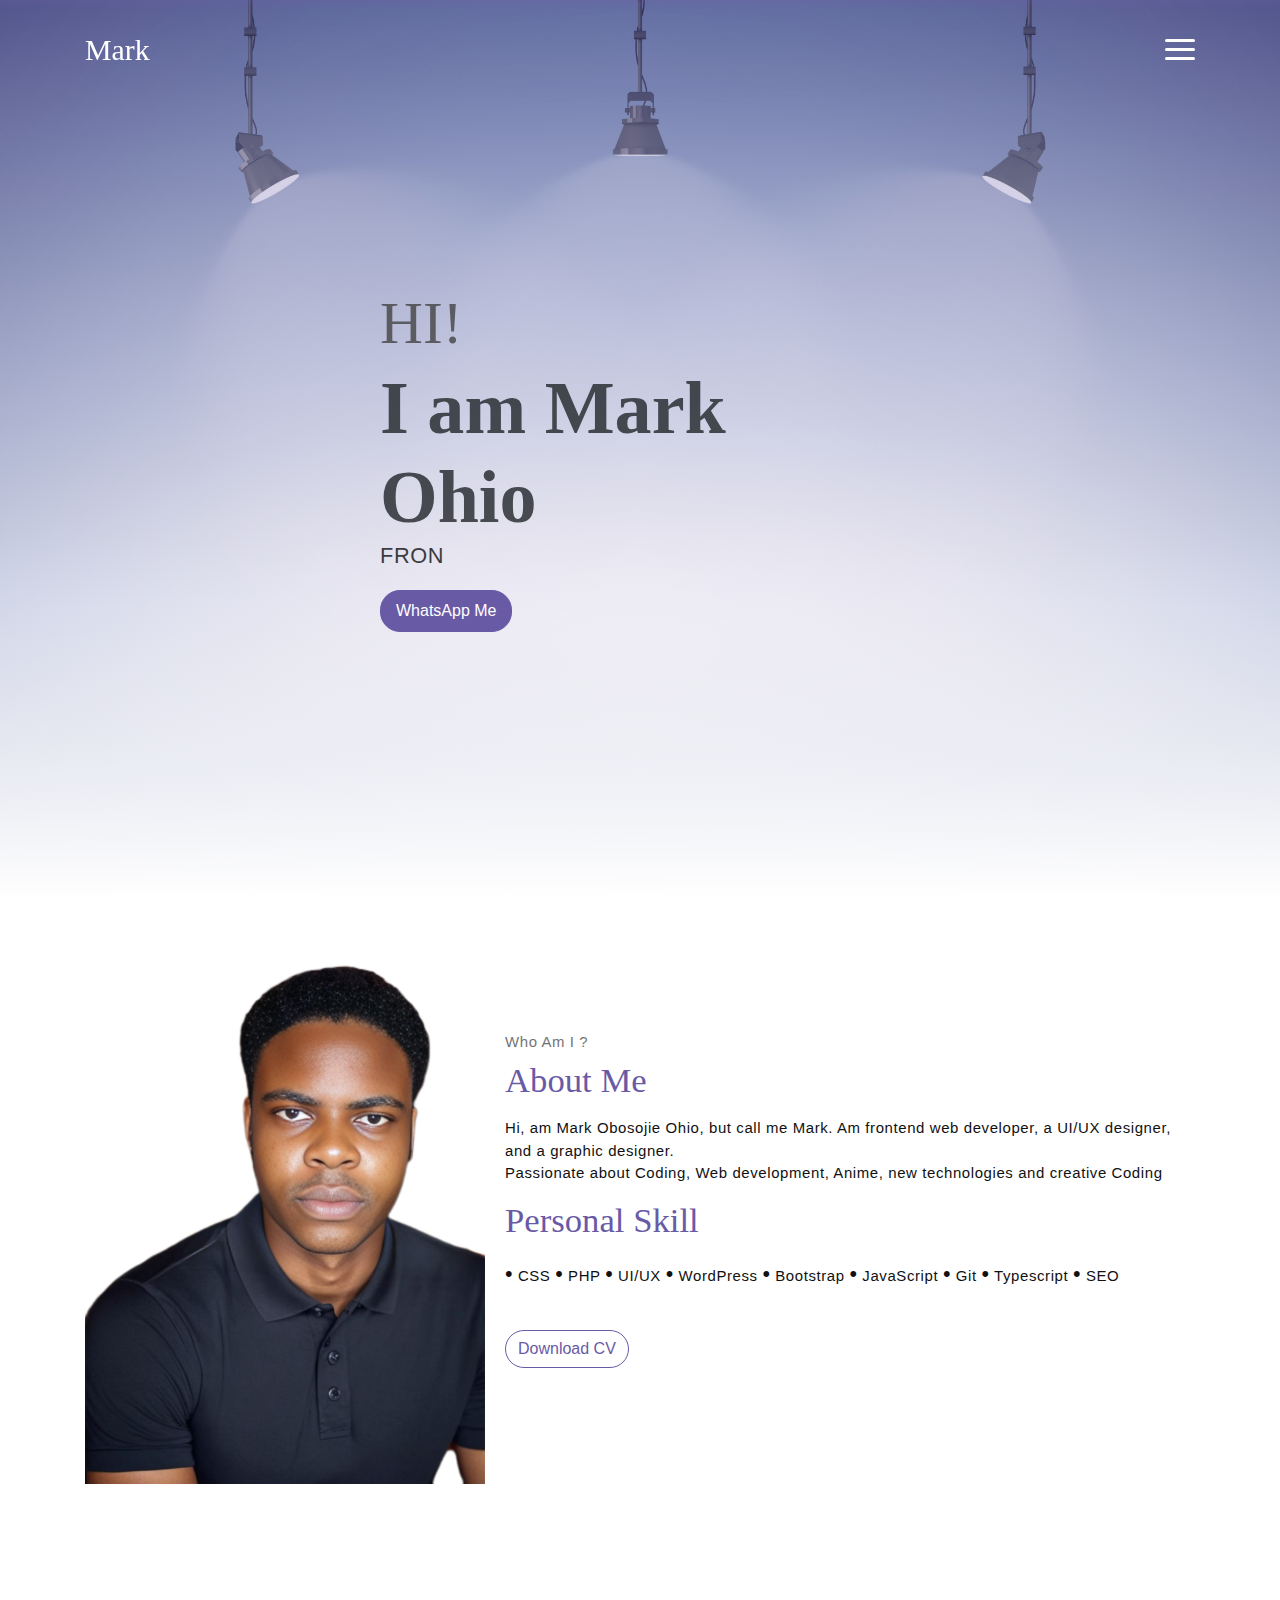
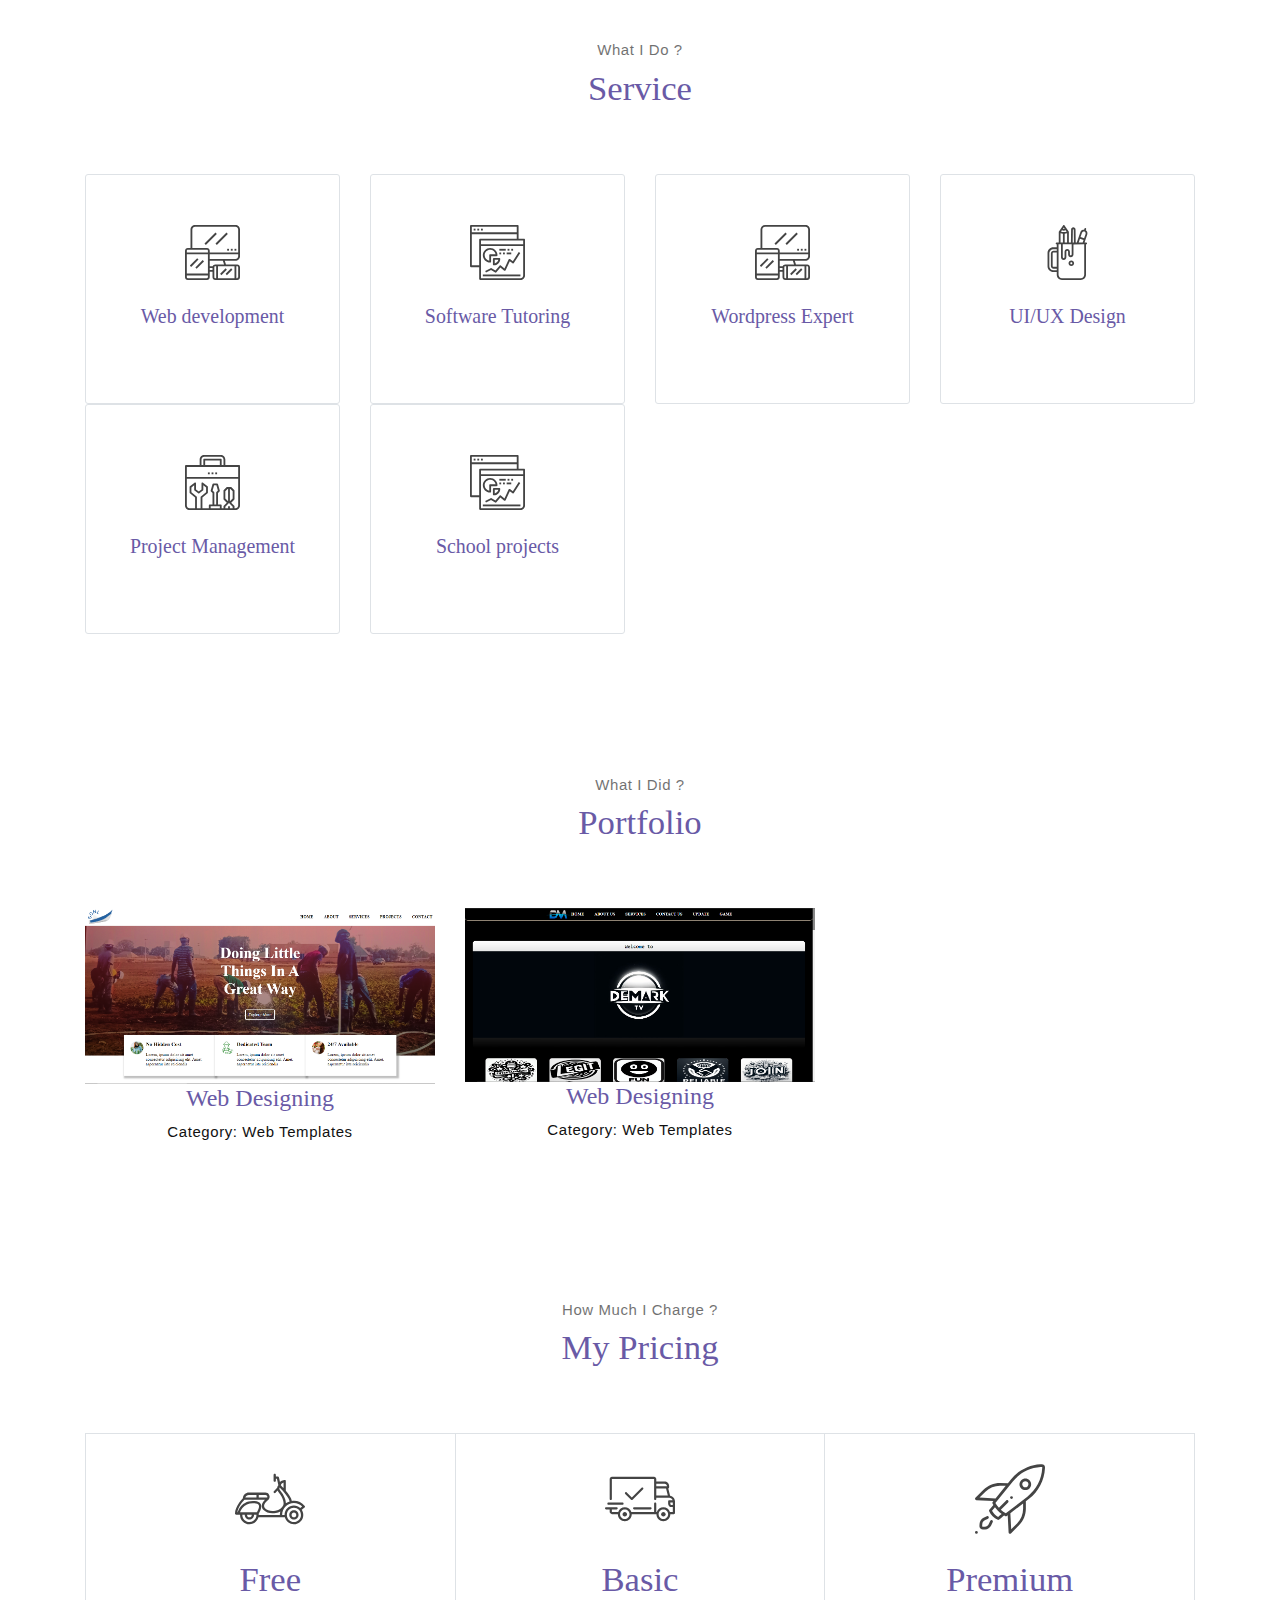
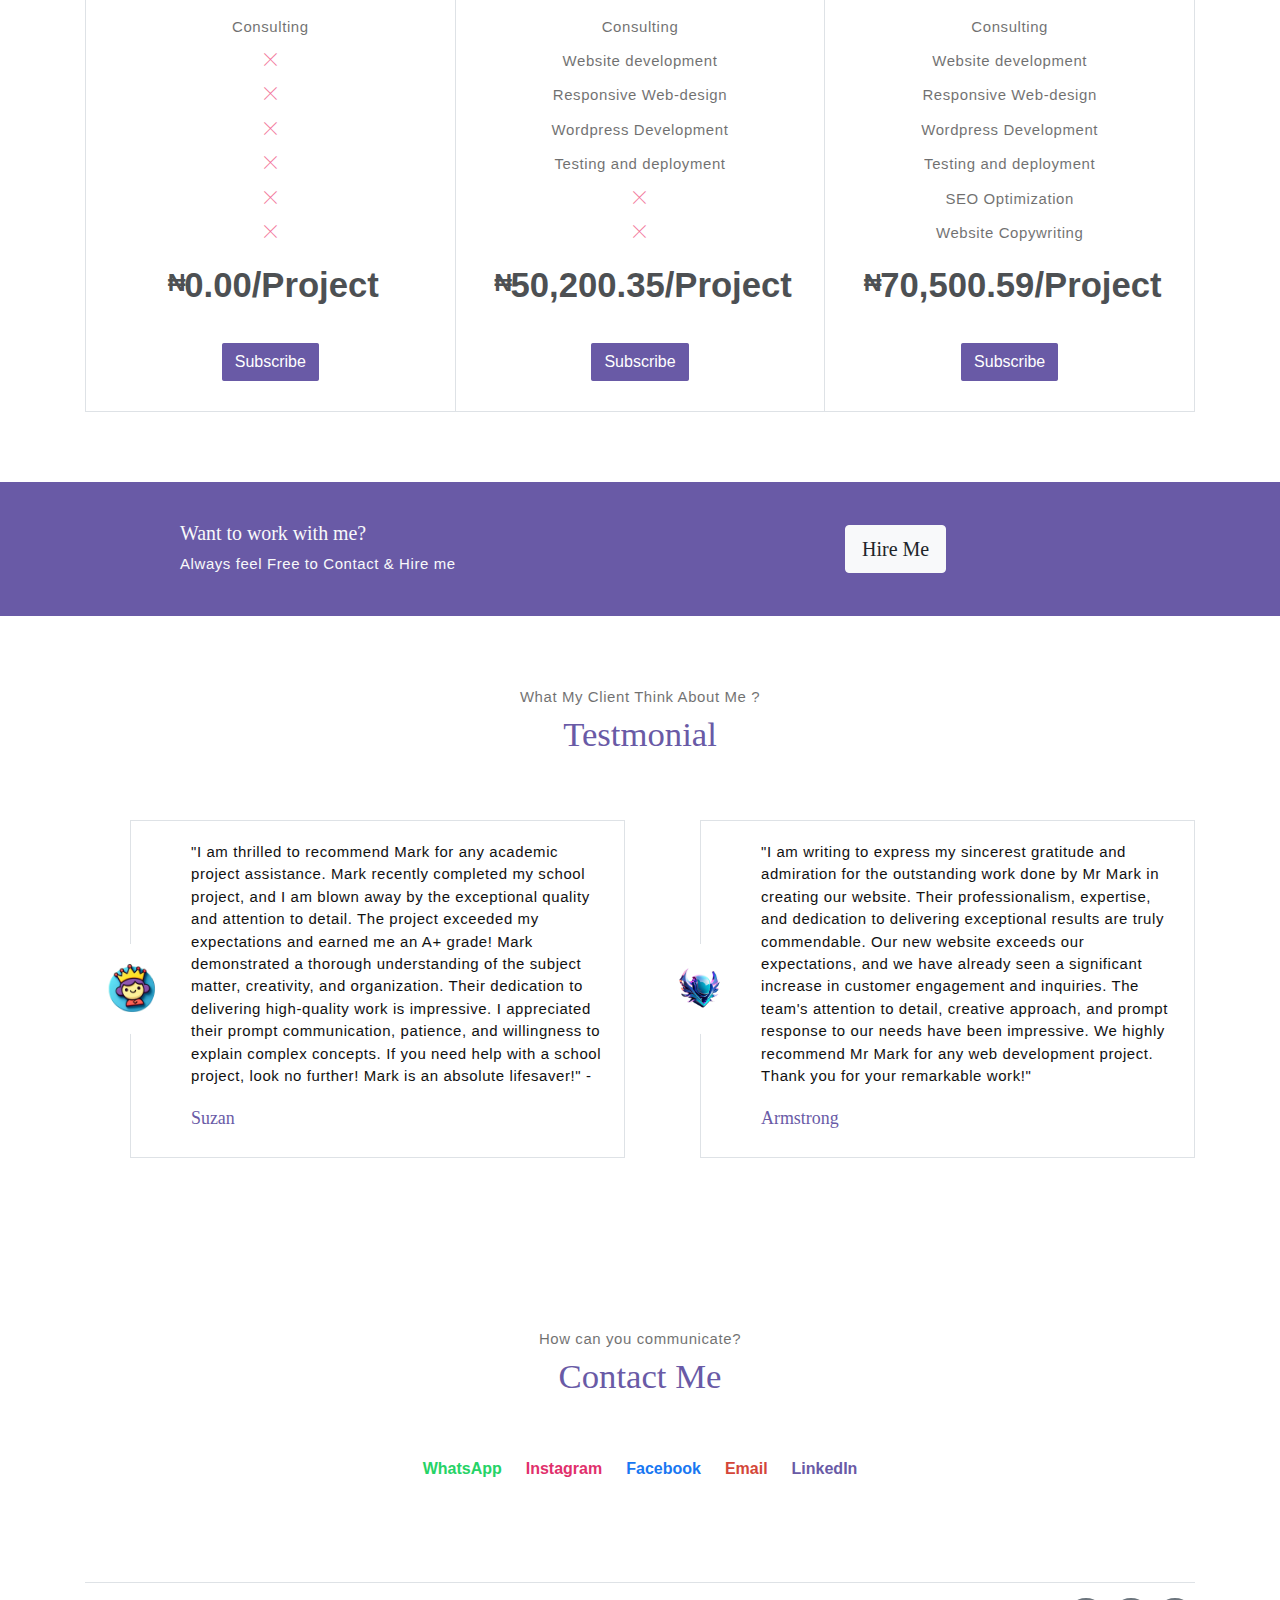
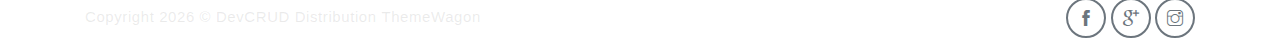
==== commit a29fb491: "index.html" ====
--- a/index.html
+++ b/index.html
@@ -385,7 +385,7 @@
     <!-- testimonial section -->
     <section class="section" id="testmonial">
         <div class="container text-center">
-            <p class="section-subtitle">What Think Client About Me ?</p>
+            <p class="section-subtitle">What My Client Think About Me ?</p>
             <h6 class="section-title mb-6">Testmonial</h6>
 
             <!-- row -->
@@ -534,4 +534,4 @@
 type();
 </script>
 
-</html>+</html>
--- a/assets/css/meyawo.css
+++ b/assets/css/meyawo.css
@@ -12,6 +12,7 @@
 
 * The above copyright notice and this permission notice shall be included in all copies or substantial portions of the Software.
 */
+.testimonial-card-img
 @import url("https://fonts.googleapis.com/css?family=Baloo+Paaji|Open+Sans:300,300i,400,400i,600,600i,700,700i");
 :root {
   --blue: #1e549f;
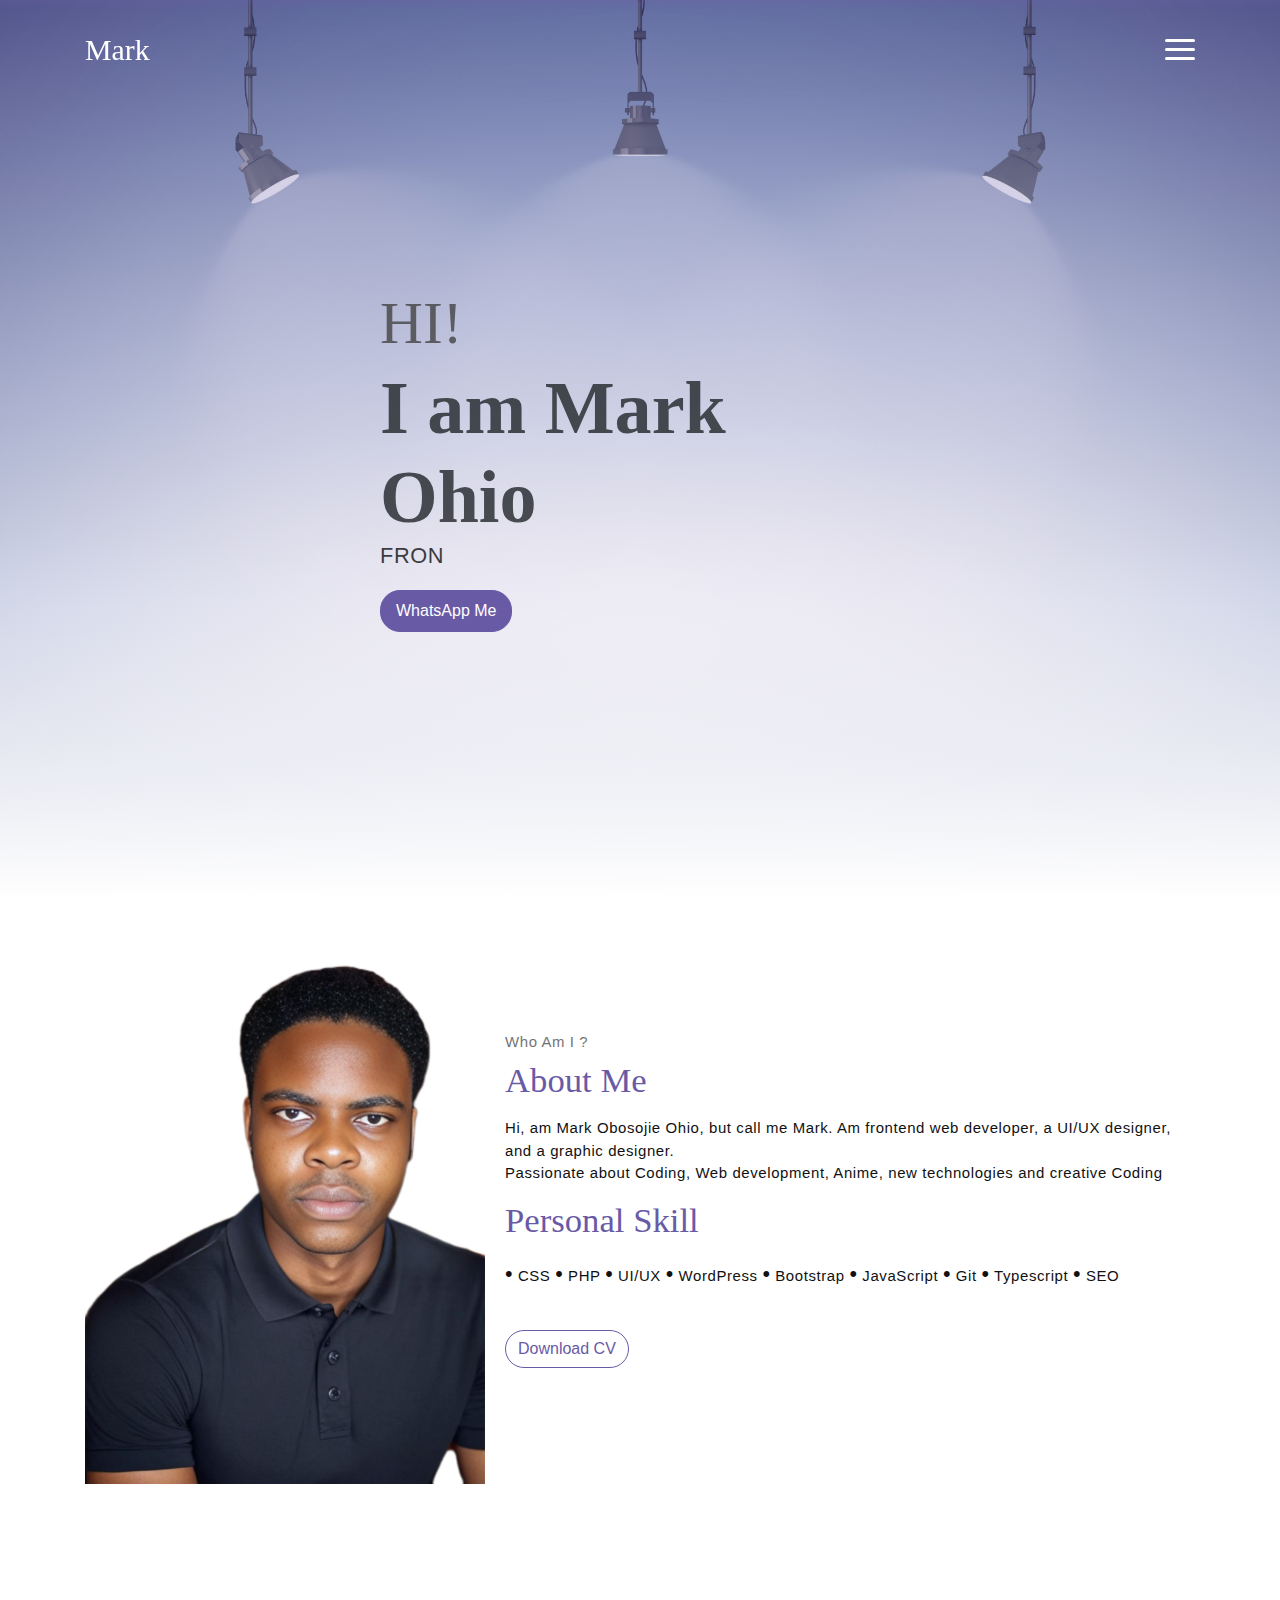
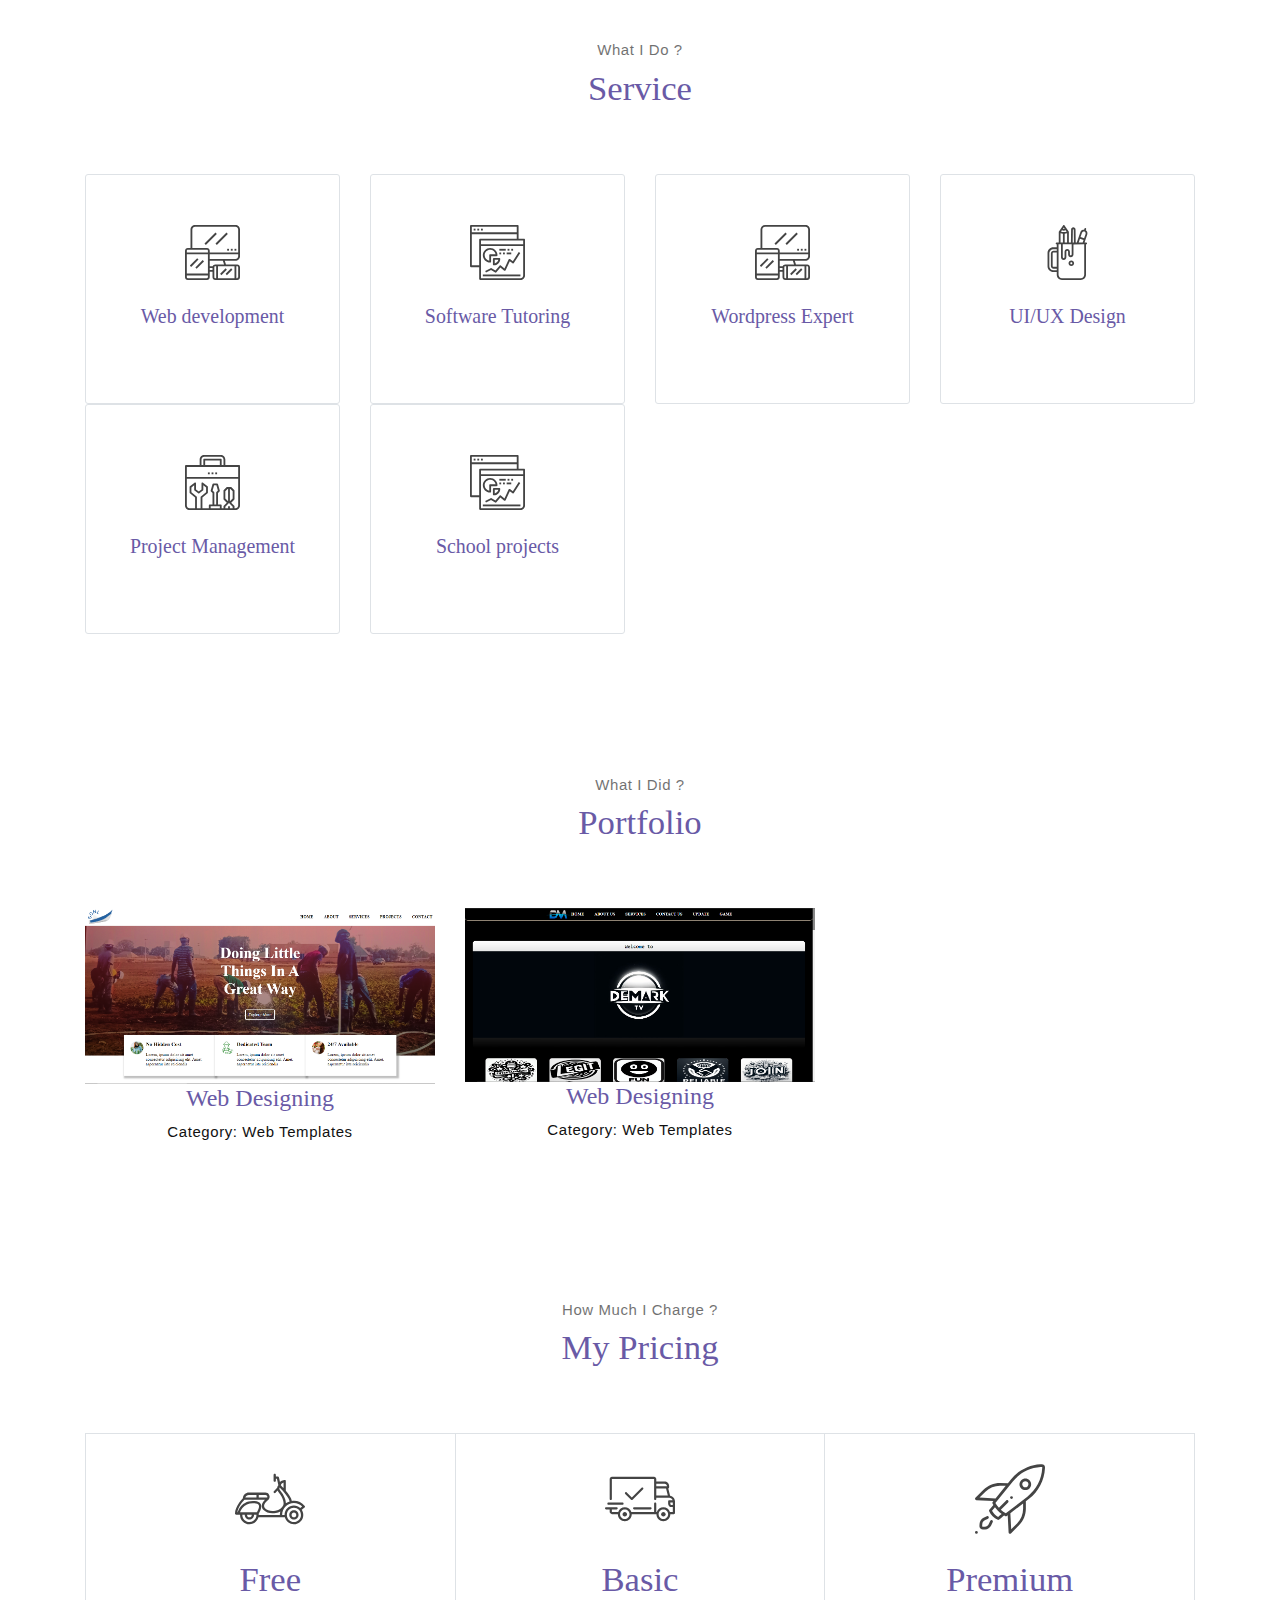
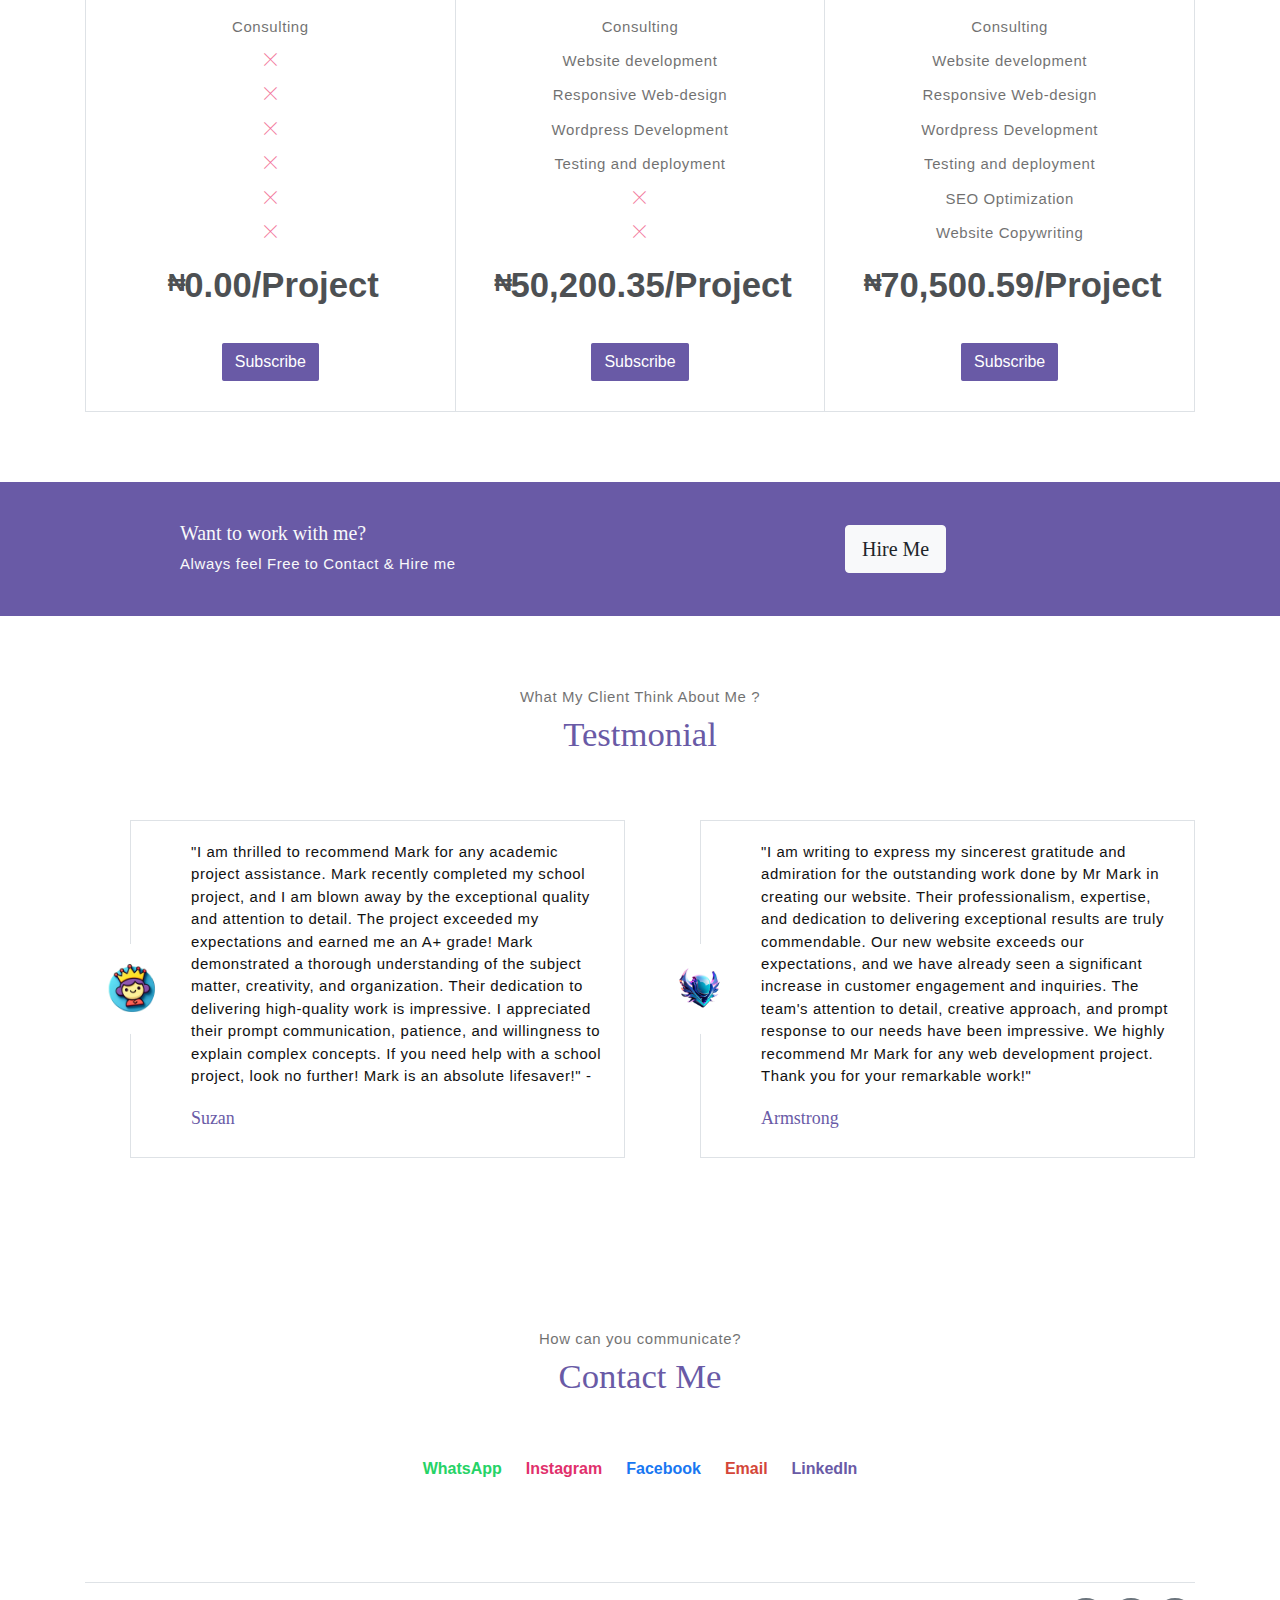
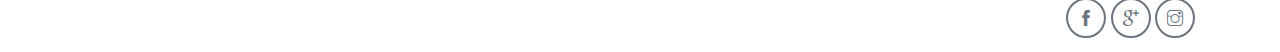
==== commit 715e9d69: "index.html" ====
--- a/index.html
+++ b/index.html
@@ -458,11 +458,11 @@
     <!-- footer -->
     <div class="container">
         <footer class="footer">
-            <p class="mb-0" style="color: #7e7b7c27;">Copyright
+          <!--  <p class="mb-0" style="color: #7e7b7c27;">Copyright
                 <script>document.write(new Date().getFullYear())</script> &copy; 
                 <a  style="color: #7e7b7c27;" href="http://www.devcrud.com">DevCRUD</a> Distribution 
                 <a style="color: #7e7b7c27;" href="https://themewagon.com">ThemeWagon</a>
-            </p>
+            </p> -->
             <div class="social-links text-right m-auto ml-sm-auto">
                 <a href="javascript:void(0)" class="link"><i class="ti-facebook"></i></a>
                 <a href="javascript:void(0)" class="link"><i class="ti-google"></i></a>
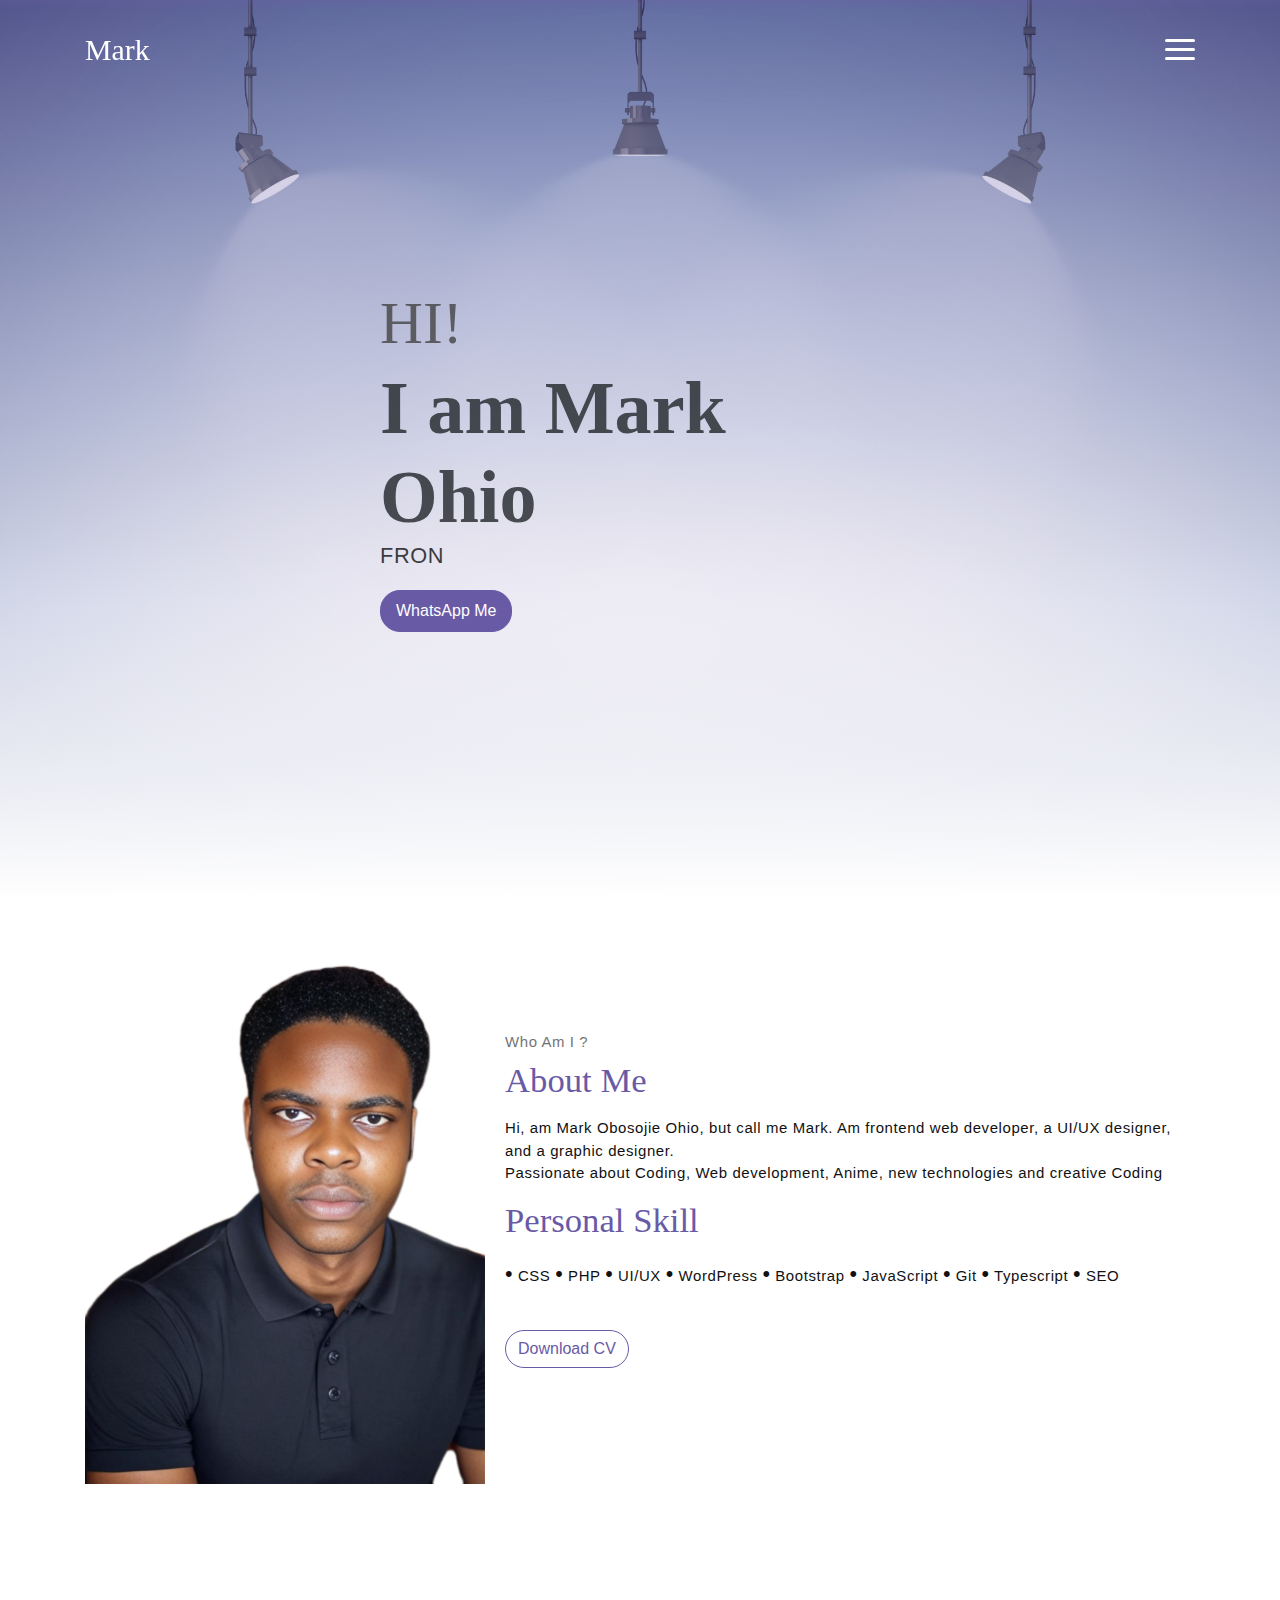
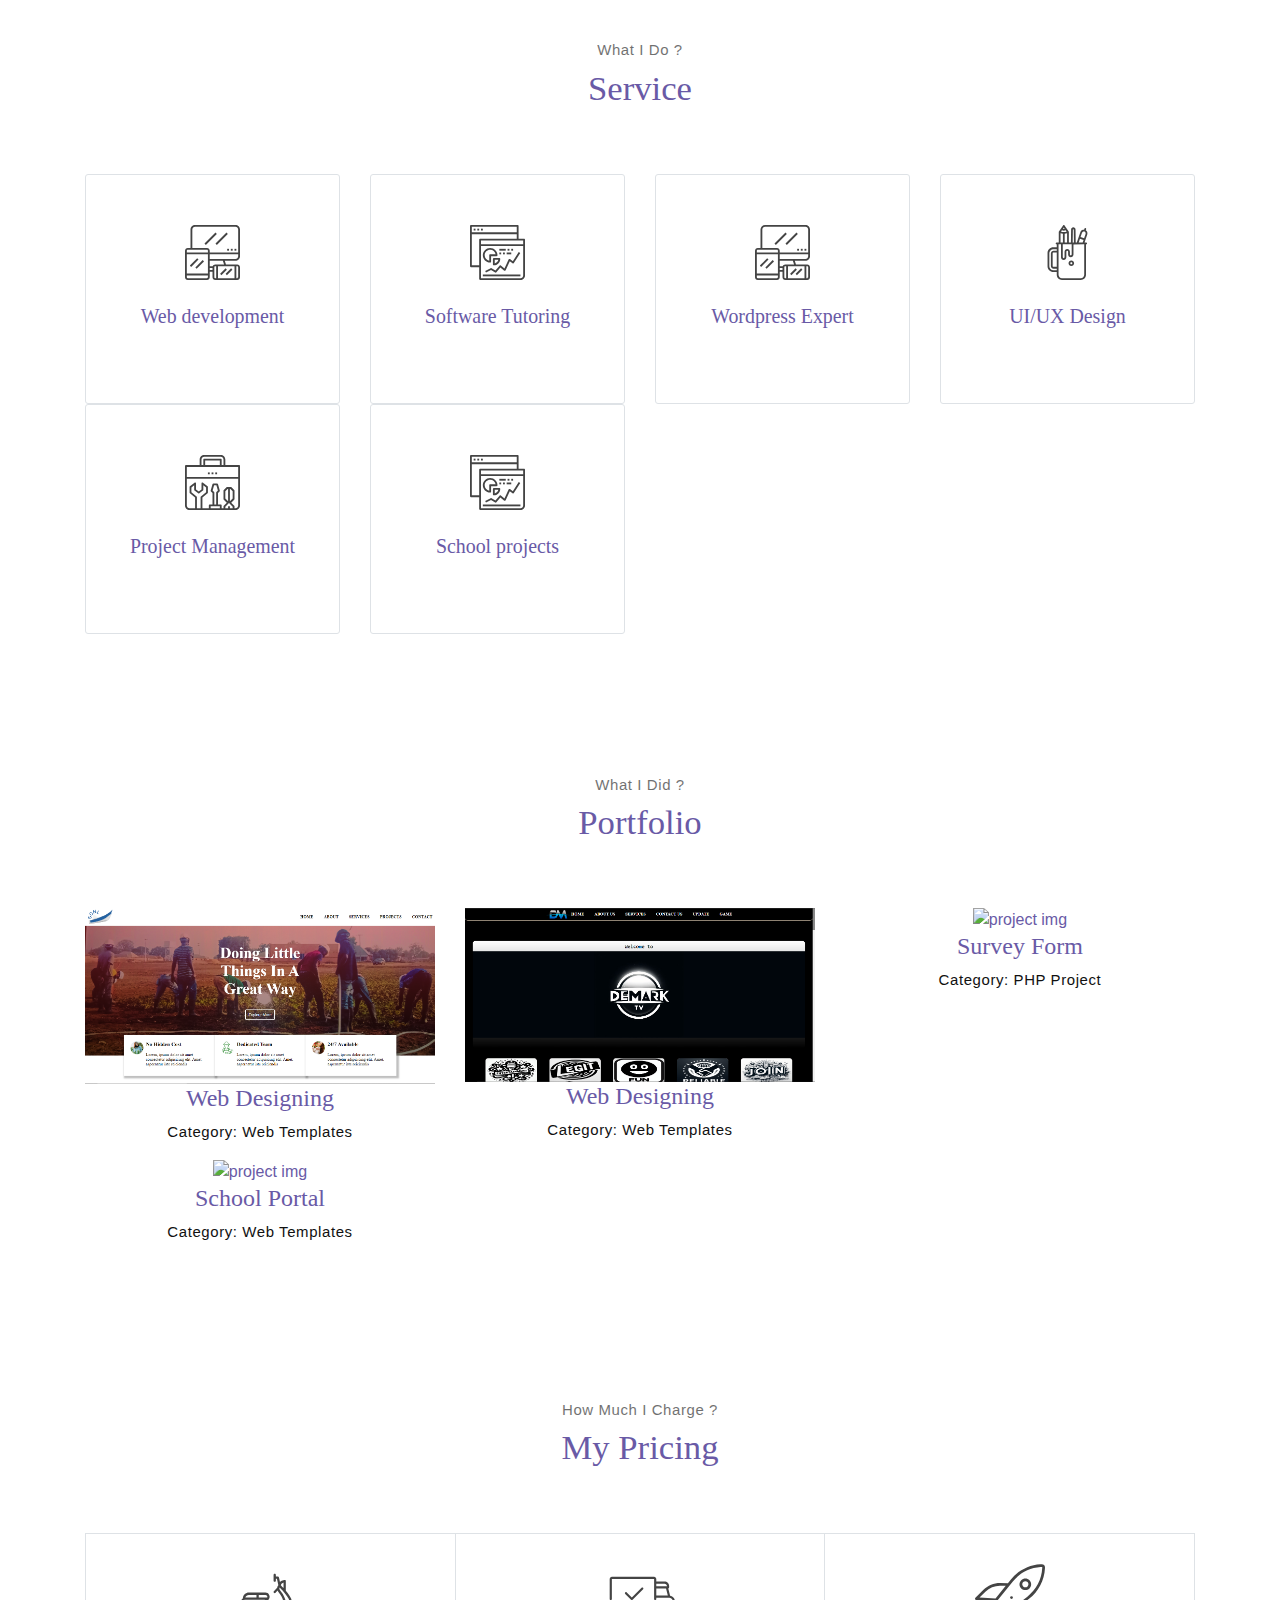
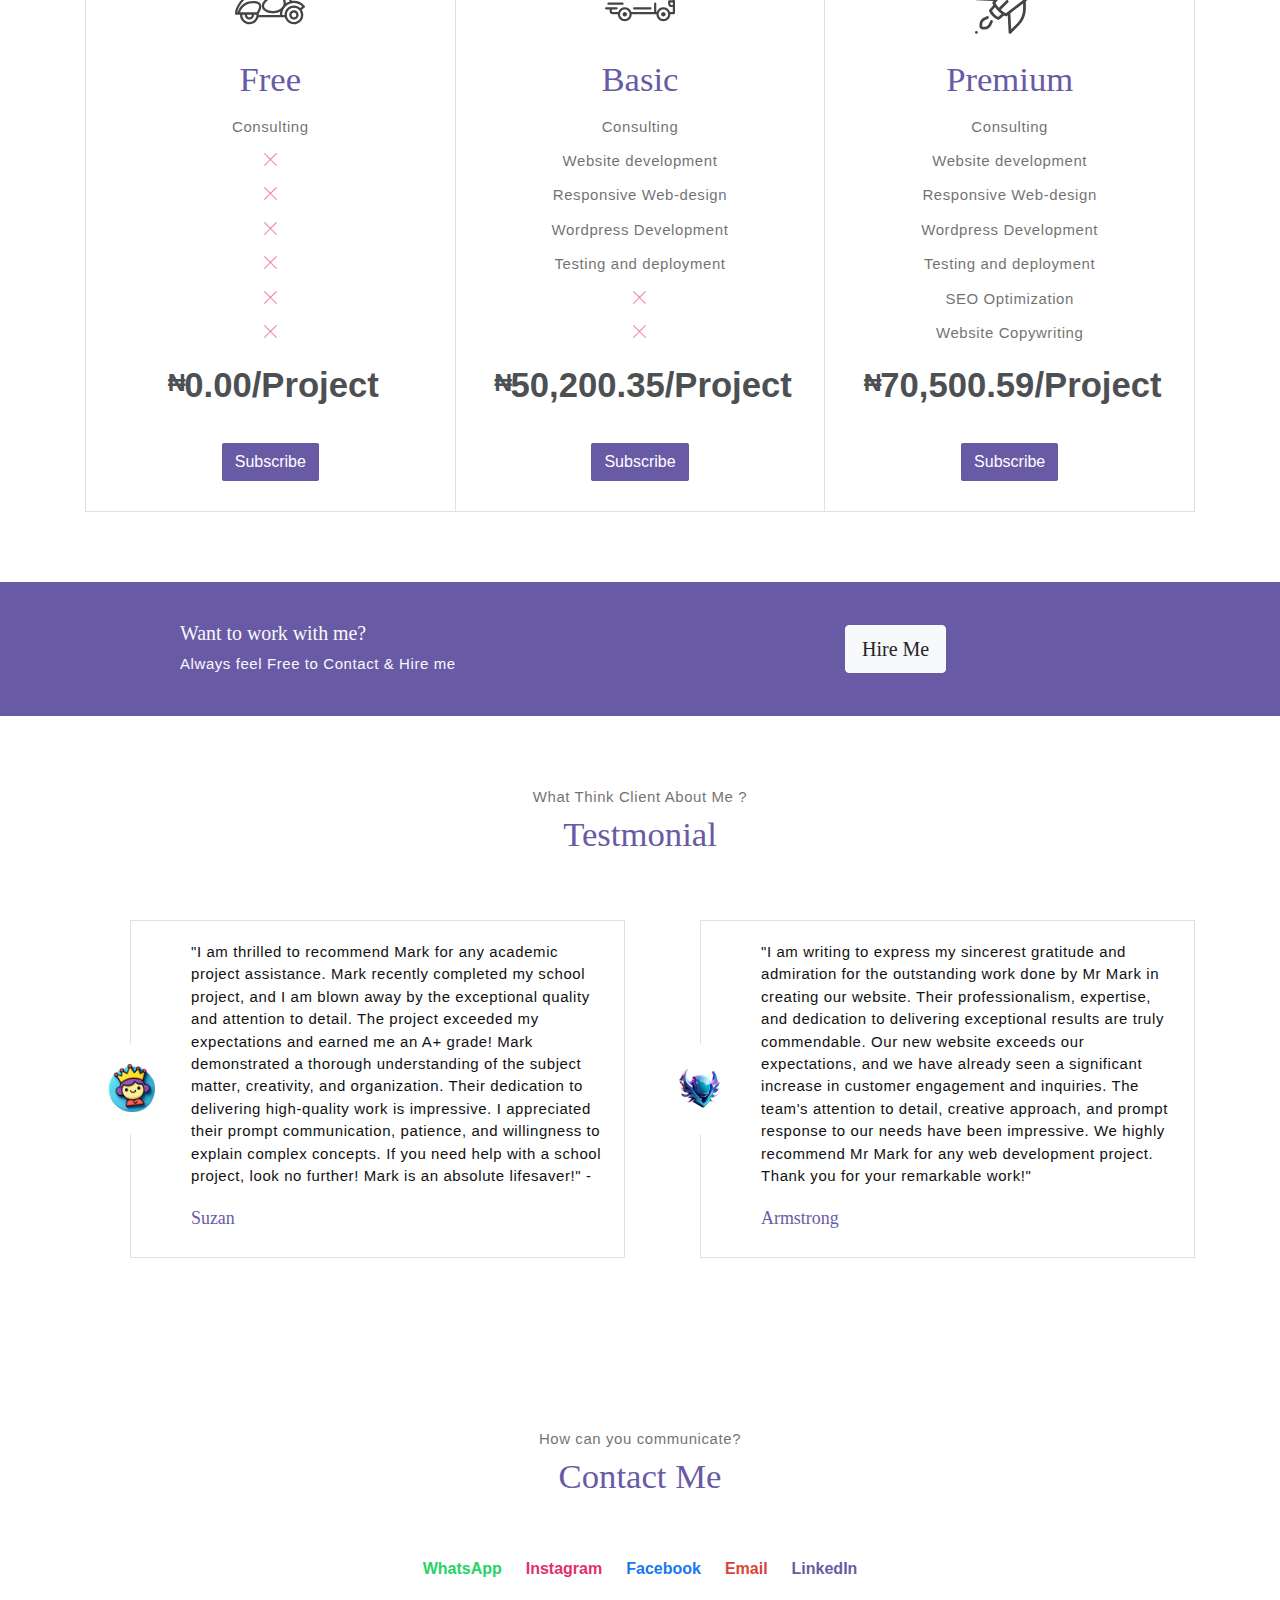
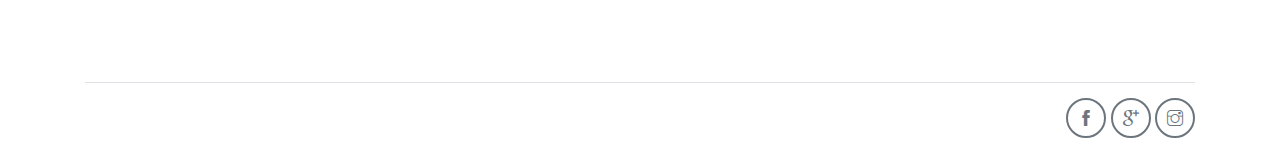
==== commit 925208b2: "Add files via upload" ====
--- a/index.html
+++ b/index.html
@@ -158,7 +158,7 @@
                         <big><big>•</big></big> Typescript
                         <big><big>•</big></big> SEO
                     </p>
-                    <a href="cv.pdf" download><button class="btn-rounded btn btn-outline-primary mt-4" >Download CV </button></a> 
+                    <a href="MARK OBOSOJIE OHIO cv.pdf" download><button class="btn-rounded btn btn-outline-primary mt-4" >Download CV </button></a> 
                 </div>
             </div><!-- end of about wrapper -->
         </div><!-- end of container -->
@@ -175,10 +175,10 @@
                     <div class="service-card">
                         <div class="body">
                             <img src="assets/imgs/responsive.svg"
-                                alt="Download free bootstrap 4 landing page, free boootstrap 4 templates, Download free bootstrap 4.1 landing page, free boootstrap 4.1.1 templates, meyawo Landing page"
+                                alt="D"
                                 class="icon">
                             <h6 class="title">Web development</h6>
-                            <p class="subtitle">I like to code things from scratch, and enjoy bringing various ieas to life on the browser.</p>
+                            <p class="subtitle">I like to code things from scratch, and enjoy bringing various ideas to life on the browser.</p>
                         </div>
                     </div>
                 </div>
@@ -186,10 +186,10 @@
                     <div class="service-card">
                         <div class="body">
                             <img src="assets/imgs/analytics.svg"
-                                alt="Download free bootstrap 4 landing page, free boootstrap 4 templates, Download free bootstrap 4.1 landing page, free boootstrap 4.1.1 templates, meyawo Landing page"
+                                alt="d"
                                 class="icon">
                             <h6 class="title">Software Tutoring</h6>
-                            <p class="subtitle">I teach computer science subjects by example or using images which deemed effective in capturing students attention. I teach programing languages to students both offline and online...</p>
+                            <p class="subtitle">I teach computer programing subjects by example or using images which deemed effective in capturing students attention. I teach programing languages to students both offline and online...</p>
                         </div>
                     </div>
                 </div>
@@ -197,7 +197,7 @@
                     <div class="service-card">
                         <div class="body">
                             <img src="assets/imgs/responsive.svg"
-                                alt="Download free bootstrap 4 landing page, free boootstrap 4 templates, Download free bootstrap 4.1 landing page, free boootstrap 4.1.1 templates, meyawo Landing page"
+                                alt="d"
                                 class="icon">
                             <h6 class="title">Wordpress Expert</h6>
                             <p class="subtitle">I love bringing ideas alive with the use of templates and plugins, with just a little bit of code</p>
@@ -208,7 +208,7 @@
                     <div class="service-card">
                         <div class="body">
                             <img src="assets/imgs/pencil-case.svg"
-                                alt="Download free bootstrap 4 landing page, free boootstrap 4 templates, Download free bootstrap 4.1 landing page, free boootstrap 4.1.1 templates, meyawo Landing page"
+                                alt="d"
                                 class="icon">
                             <h6 class="title">UI/UX Design</h6>
                             <p class="subtitle">I value simple content sturctuer, a clean design patterns, and thoughtful intractions. </p>
@@ -219,7 +219,7 @@
                     <div class="service-card">
                         <div class="body">
                             <img src="assets/imgs/toolbox.svg"
-                                alt="Download free bootstrap 4 landing page, free boootstrap 4 templates, Download free bootstrap 4.1 landing page, free boootstrap 4.1.1 templates, meyawo Landing page"
+                                alt="d"
                                 class="icon">
                             <h6 class="title">Project Management</h6>
                             <p class="subtitle">Am a Project manager with over 2 years managing small to medium sized projects with budgets between ₦70k to ₦100k in Various states</p>
@@ -230,7 +230,7 @@
                     <div class="service-card">
                         <div class="body">
                             <img src="assets/imgs/analytics.svg"
-                                alt="Download free bootstrap 4 landing page, free boootstrap 4 templates, Download free bootstrap 4.1 landing page, free boootstrap 4.1.1 templates, meyawo Landing page"
+                                alt="d"
                                 class="icon">
                             <h6 class="title">School projects</h6>
                             <p class="subtitle">Academic Success Made Easy!
@@ -257,7 +257,7 @@
                 <div class="col-md-4">
                     <a href="#" class="portfolio-card">
                         <img src="assets/imgs/SUMAK.png" class="portfolio-card-img"
-                            alt="Download free bootstrap 4 landing page, free boootstrap 4 templates, Download free bootstrap 4.1 landing page, free boootstrap 4.1.1 templates, meyawo Landing page">
+                            alt="e">
                         <span class="portfolio-card-overlay">
                             <a href="#"><span class="portfolio-card-caption">
                                 <h4>Web Designing</h5>
@@ -269,10 +269,34 @@
                 <div class="col-md-4">
                     <a href="#" class="portfolio-card">
                         <img class="portfolio-card-img" src="assets/imgs/DEMARK.png" class="img-responsive rounded"
-                            alt="Download free bootstrap 4 landing page, free boootstrap 4 templates, Download free bootstrap 4.1 landing page, free boootstrap 4.1.1 templates, meyawo Landing page">
+                            alt="e">
                         <span class="portfolio-card-overlay">
                             <a href="#"><span class="portfolio-card-caption">
                                 <h4>Web Designing</h5>
+                                    <p class="font-weight-normal">Category: Web Templates</p>
+                            </span></a>
+                        </span>
+                    </a>
+                </div>
+                <div class="col-md-4">
+                    <a href="#" class="portfolio-card">
+                        <img src="assets/imgs/simple form.jpg" class="portfolio-card-img"
+                            alt="project img">
+                        <span class="portfolio-card-overlay">
+                            <a href="#"><span class="portfolio-card-caption">
+                                <h4>Survey Form</h5>
+                                    <p class="font-weight-normal">Category: PHP Project</p>
+                            </span></a>
+                        </span>
+                    </a>
+                </div>
+                <div class="col-md-4">
+                    <a href="#" class="portfolio-card">
+                        <img src="assets/imgs/student portal.jpg" class="portfolio-card-img"
+                            alt="project img">
+                        <span class="portfolio-card-overlay">
+                            <a href="#"><span class="portfolio-card-caption">
+                                <h4>School Portal</h5>
                                     <p class="font-weight-normal">Category: Web Templates</p>
                             </span></a>
                         </span>
@@ -294,7 +318,7 @@
                 <div class="pricing-card">
                     <div class="pricing-card-header">
                         <img class="pricing-card-icon" src="assets/imgs/scooter.svg"
-                            alt="Download free bootstrap 4 landing page, free boootstrap 4 templates, Download free bootstrap 4.1 landing page, free boootstrap 4.1.1 templates, meyawo Landing page">
+                            alt="f">
                     </div>
                     <div class="pricing-card-body">
                         <h6 class="pricing-card-title">Free</h6>
@@ -317,7 +341,7 @@
                 <div class="pricing-card">
                     <div class="pricing-card-header">
                         <img class="pricing-card-icon" src="assets/imgs/shipped.svg"
-                            alt="Download free bootstrap 4 landing page, free boootstrap 4 templates, Download free bootstrap 4.1 landing page, free boootstrap 4.1.1 templates, meyawo Landing page">
+                            alt="f">
                     </div>
                     <div class="pricing-card-body">
                         <h6 class="pricing-card-title">Basic</h6>
@@ -340,7 +364,7 @@
                 <div class="pricing-card">
                     <div class="pricing-card-header">
                         <img class="pricing-card-icon" src="assets/imgs/startup.svg"
-                            alt="Download free bootstrap 4 landing page, free boootstrap 4 templates, Download free bootstrap 4.1 landing page, free boootstrap 4.1.1 templates, meyawo Landing page">
+                            alt="f">
                     </div>
                     <div class="pricing-card-body">
                         <h6 class="pricing-card-title">Premium</h6>
@@ -385,7 +409,7 @@
     <!-- testimonial section -->
     <section class="section" id="testmonial">
         <div class="container text-center">
-            <p class="section-subtitle">What My Client Think About Me ?</p>
+            <p class="section-subtitle">What Think Client About Me ?</p>
             <h6 class="section-title mb-6">Testmonial</h6>
 
             <!-- row -->
@@ -406,7 +430,7 @@
                     <div class="testimonial-card">
                         <div class="testimonial-card-img-holder">
                             <img src="assets/imgs/avatar3.png" class="testimonial-card-img"
-                                alt="Download free bootstrap 4 landing page, free boootstrap 4 templates, Download free bootstrap 4.1 landing page, free boootstrap 4.1.1 templates, meyawo Landing page">
+                                alt="g">
                         </div>
                         <div class="testimonial-card-body">
                             <p class="testimonial-card-subtitle">
@@ -458,7 +482,7 @@
     <!-- footer -->
     <div class="container">
         <footer class="footer">
-          <!--  <p class="mb-0" style="color: #7e7b7c27;">Copyright
+            <!-- <p class="mb-0" style="color: #7e7b7c27;">Copyright
                 <script>document.write(new Date().getFullYear())</script> &copy; 
                 <a  style="color: #7e7b7c27;" href="http://www.devcrud.com">DevCRUD</a> Distribution 
                 <a style="color: #7e7b7c27;" href="https://themewagon.com">ThemeWagon</a>
@@ -534,4 +558,4 @@
 type();
 </script>
 
-</html>
+</html>